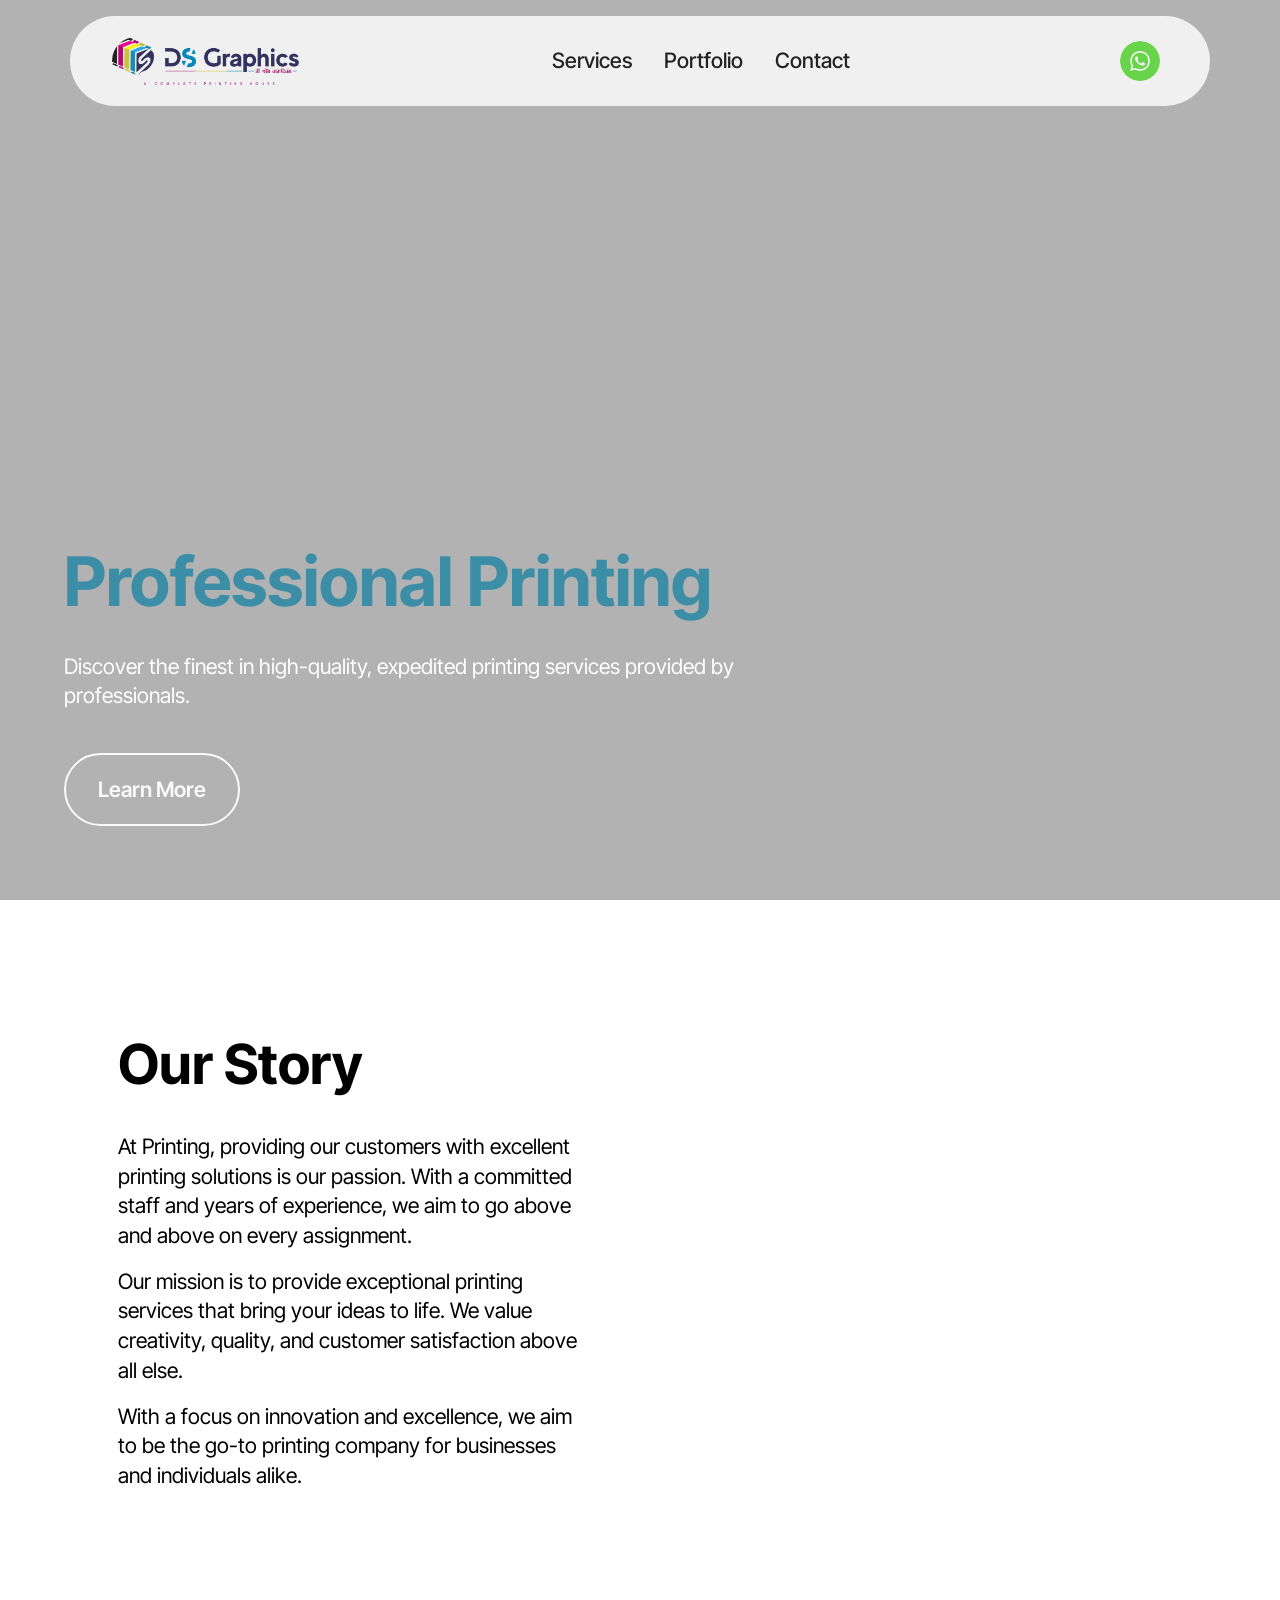
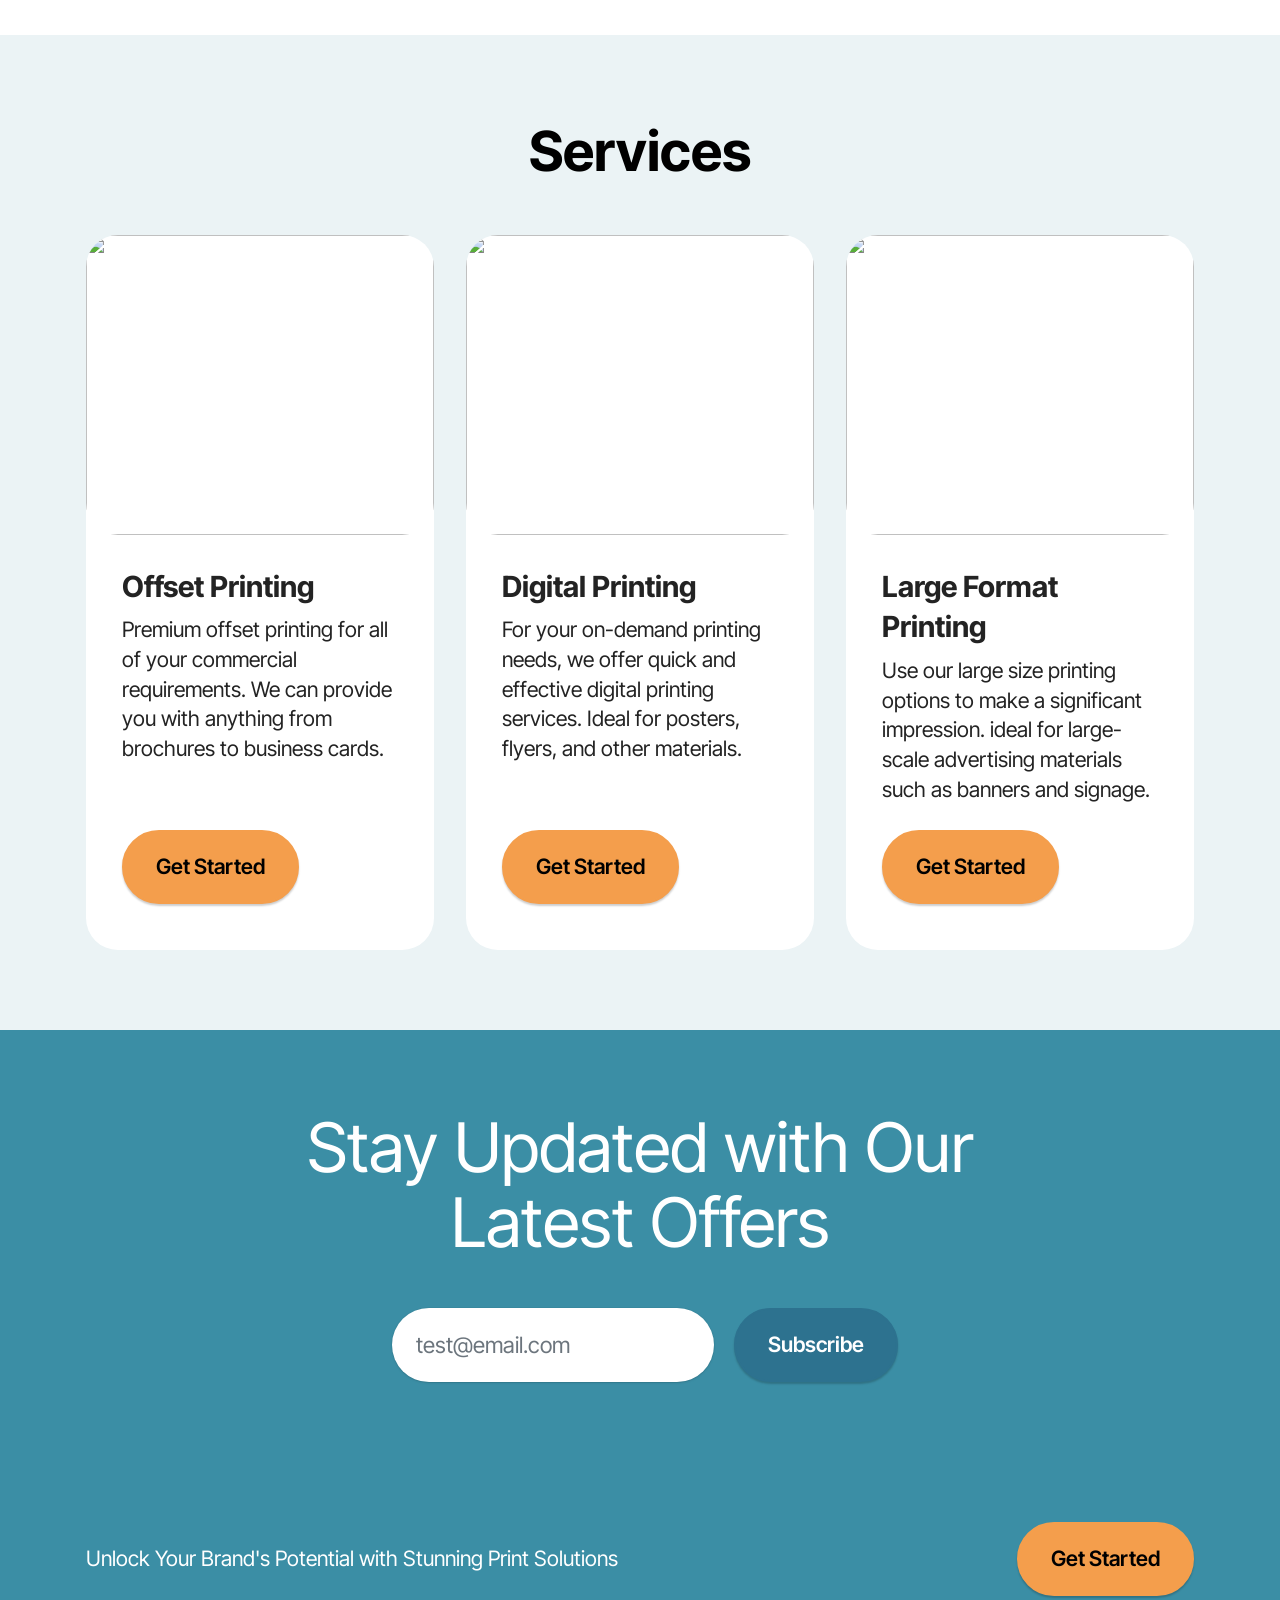
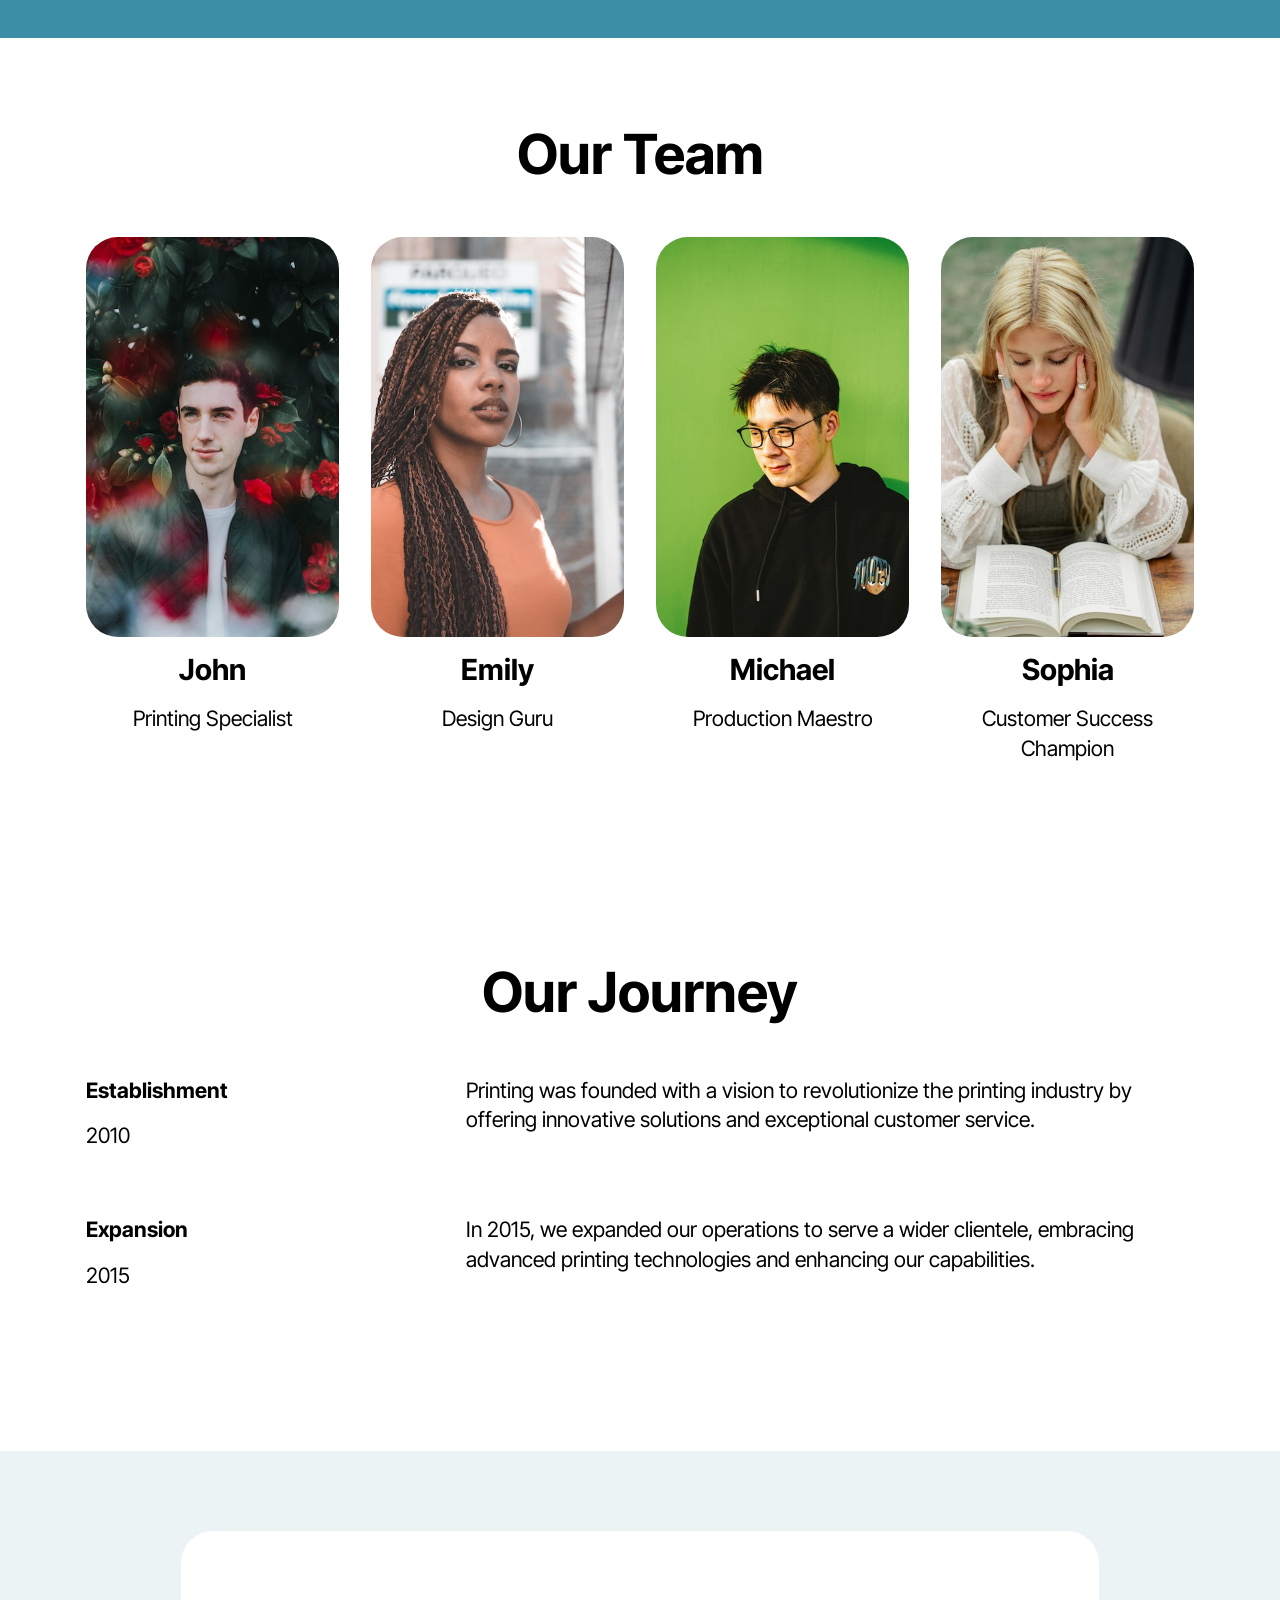
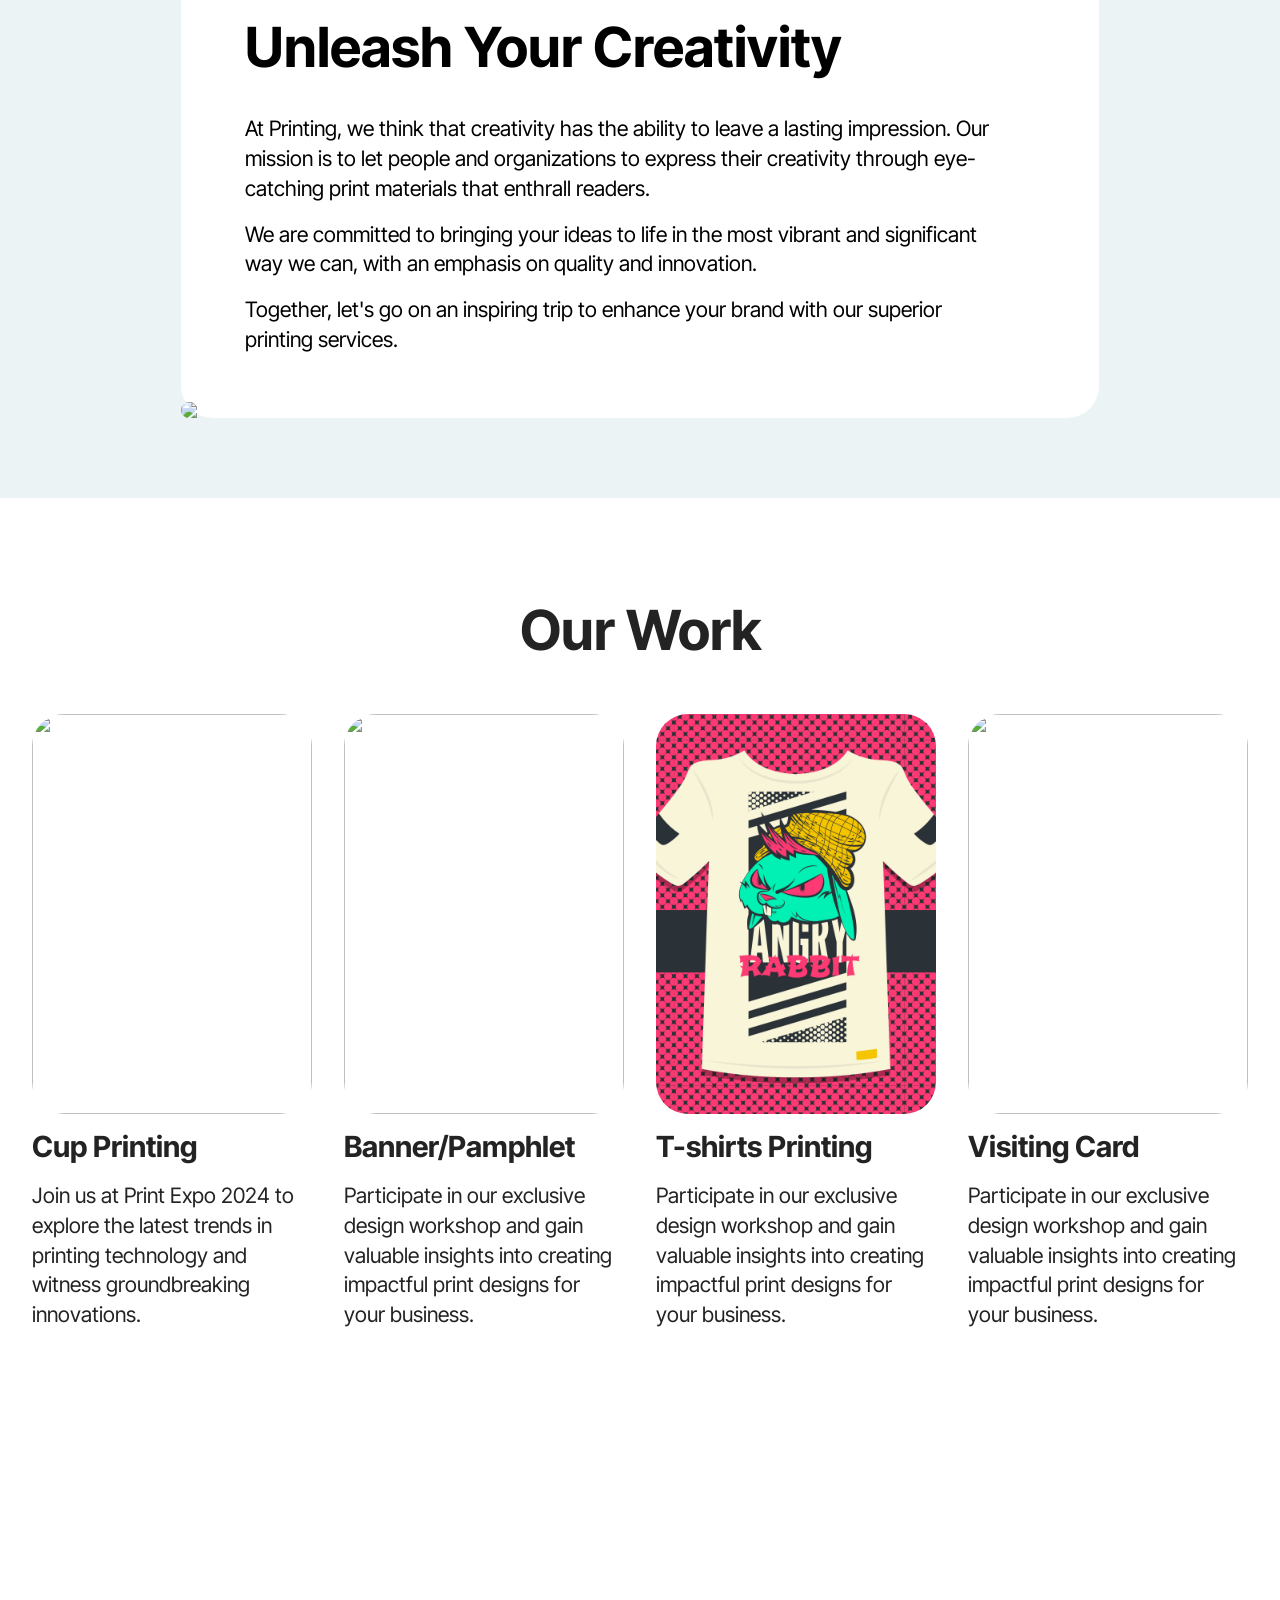
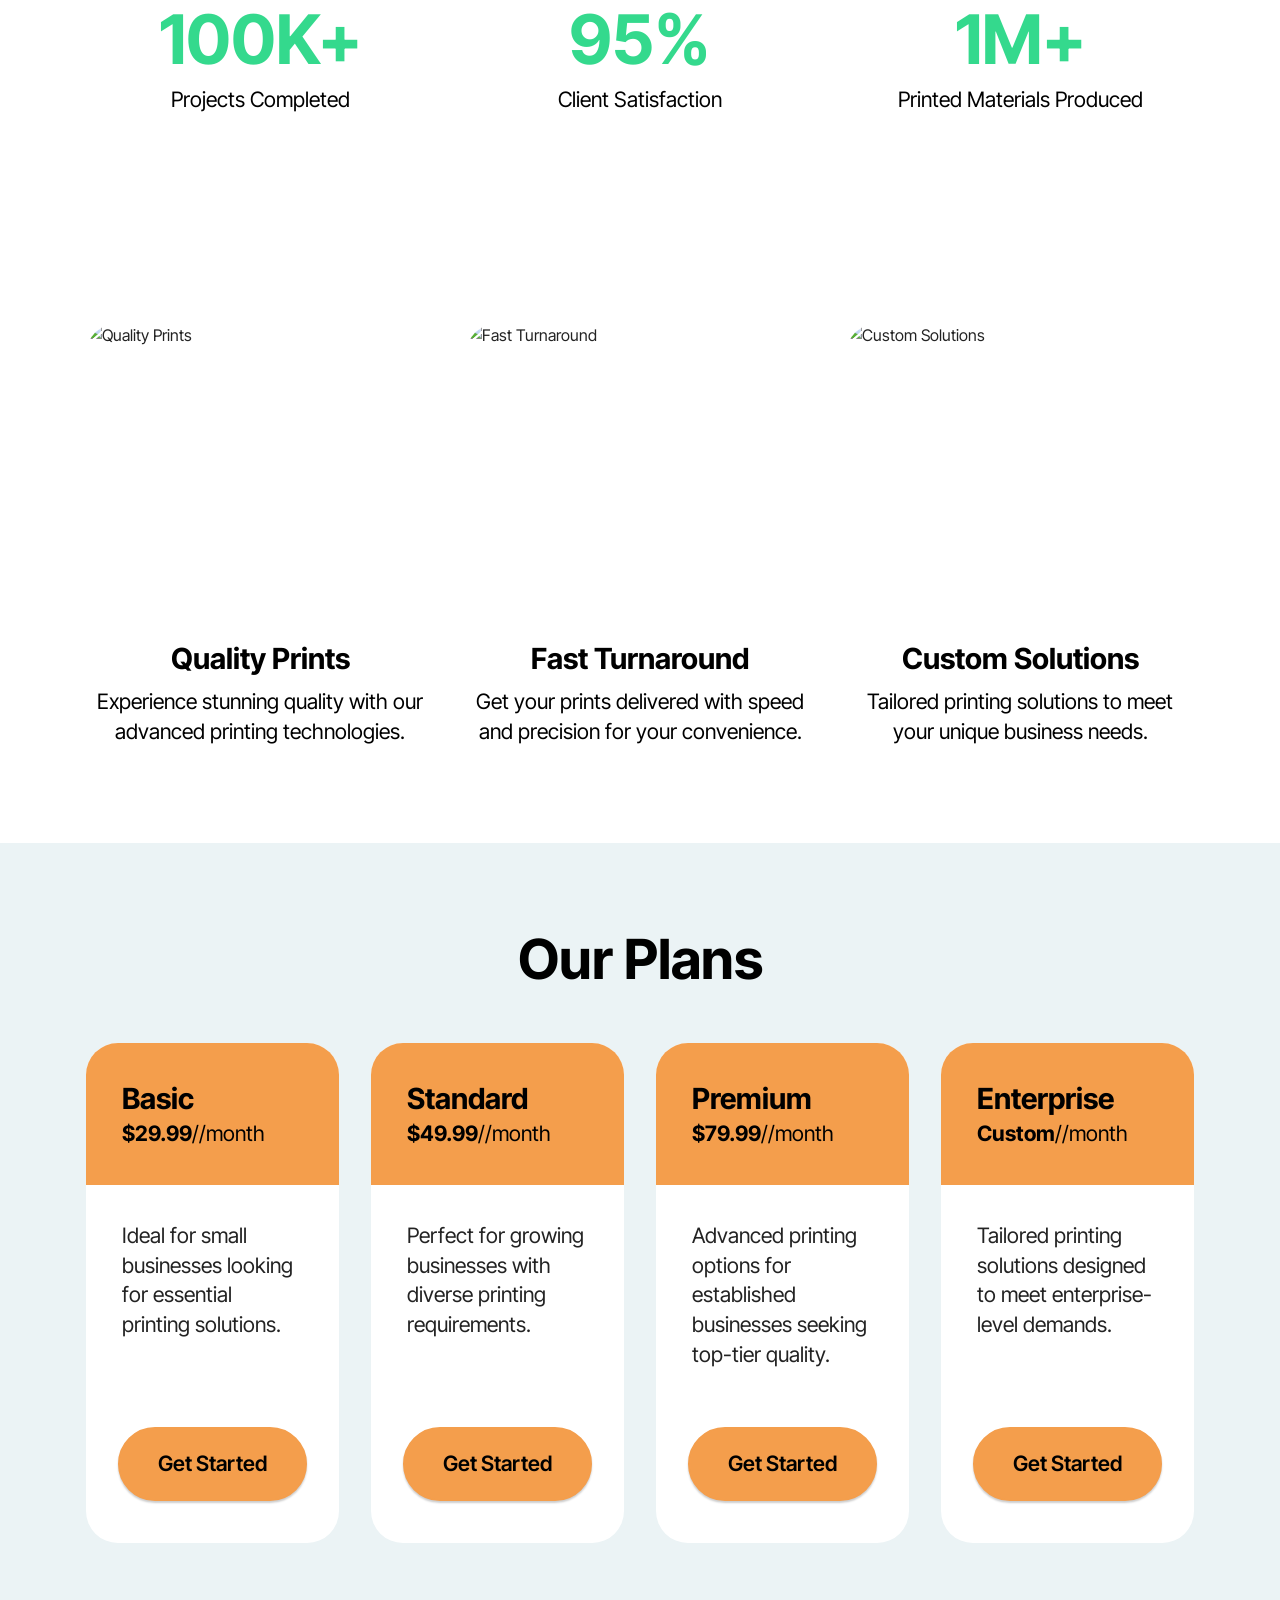
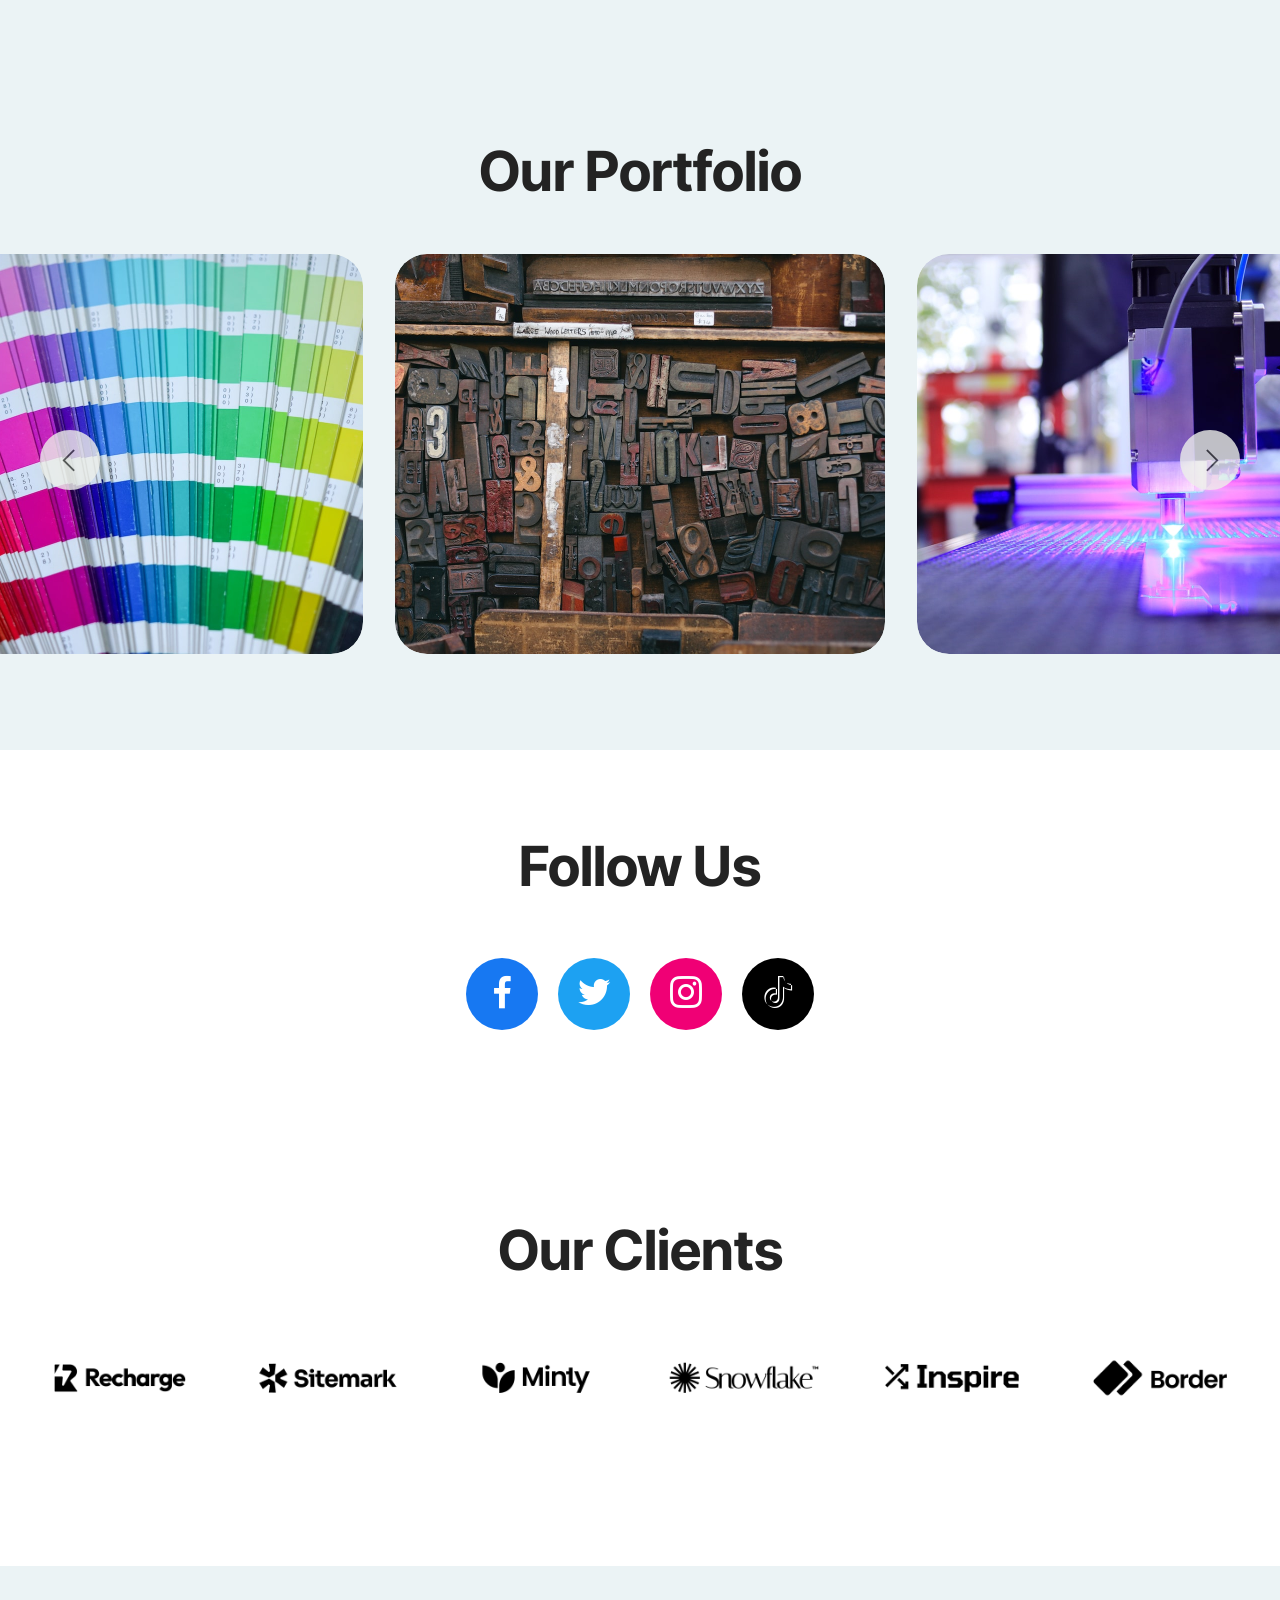
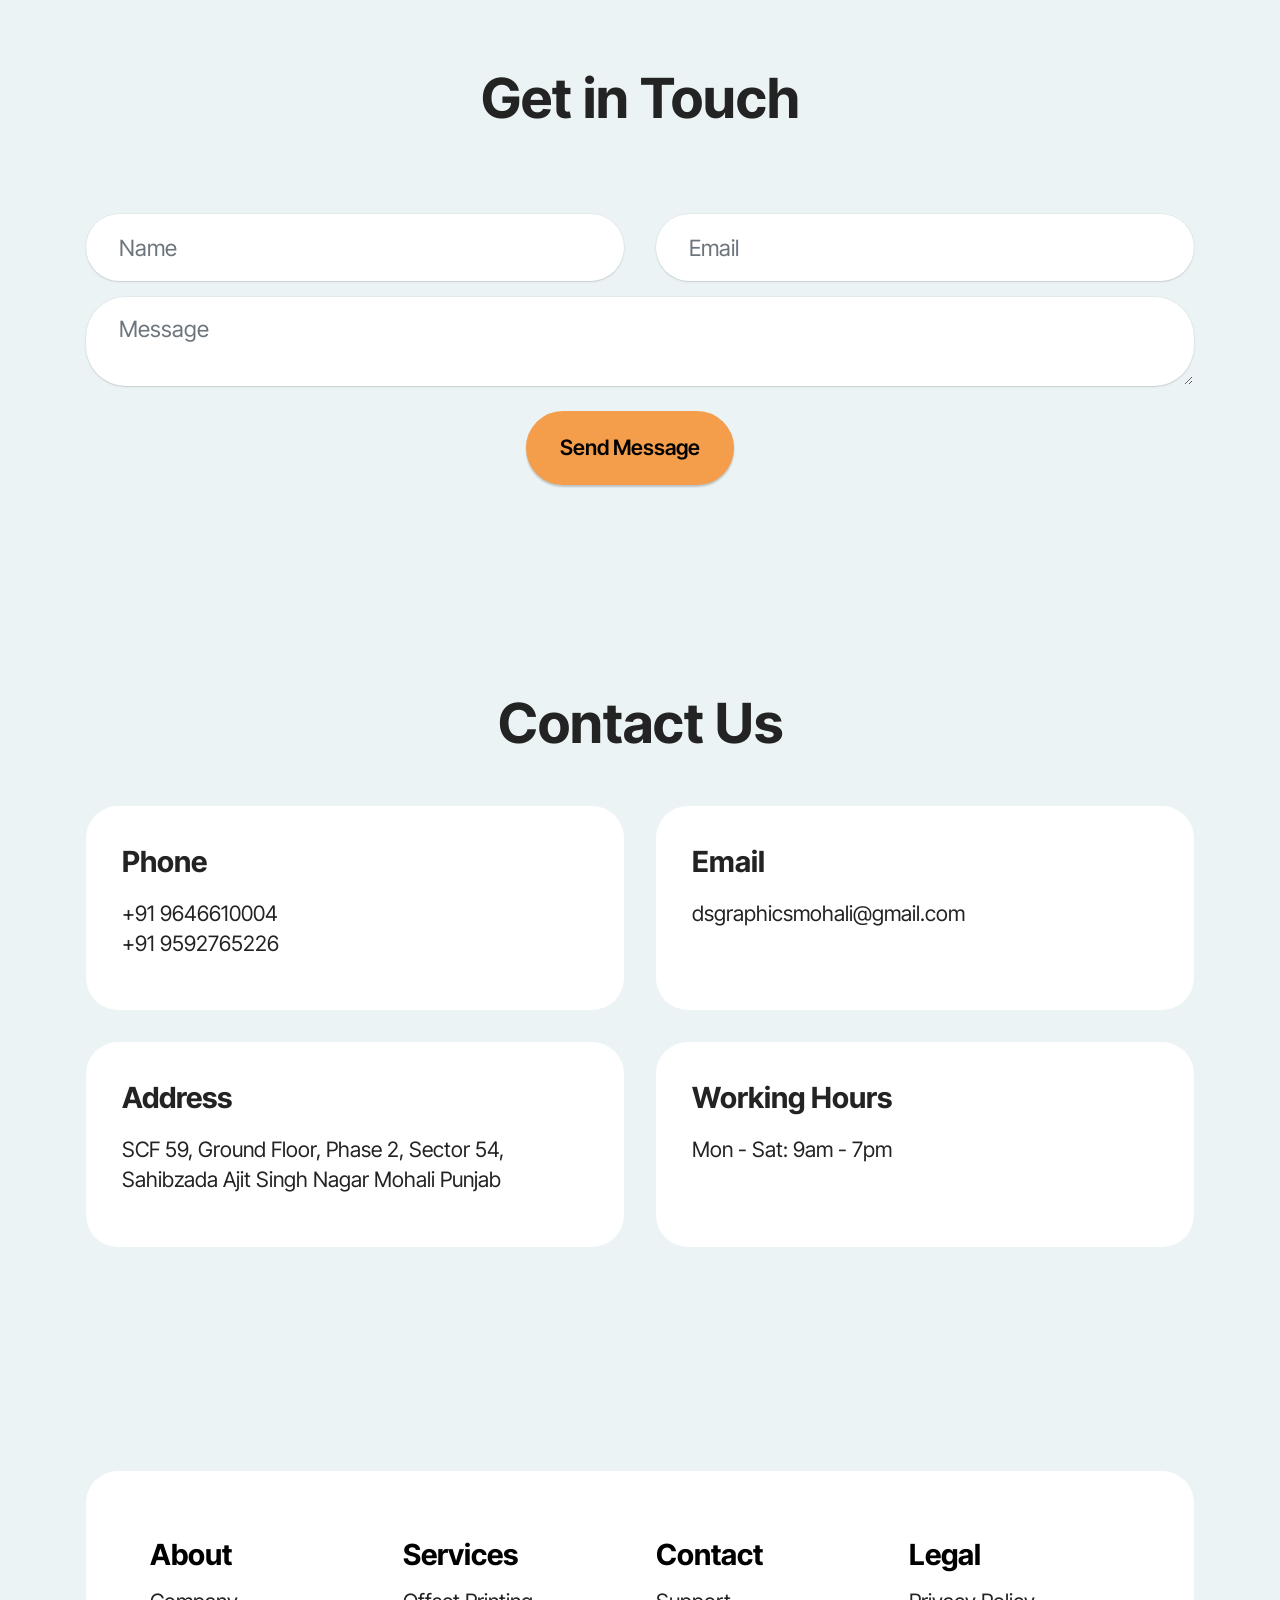
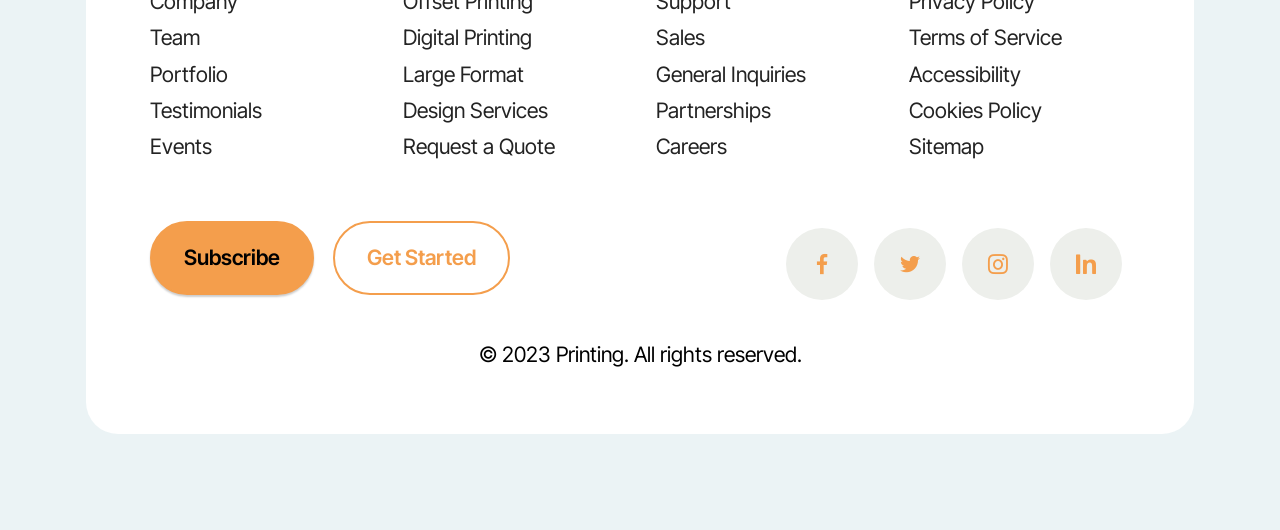
==== index.html @ 9b5bd363 "DS-Graphics" ====
<!DOCTYPE html>
<html>
<head>
  <!-- Site made with Mobirise AI Website Builder v0.01, https://ai.mobirise.com -->
  <meta charset="UTF-8">
  <meta http-equiv="X-UA-Compatible" content="IE=edge">
  <meta name="generator" content="Mobirise AI v0.01, ai.mobirise.com">
  <meta name="viewport" content="width=device-width, initial-scale=1, minimum-scale=1">

  <meta name="description" content="Welcome to our printing company website! Explore our high-quality printing services and stunning designs. Get ready to bring your ideas to life with our professional team.">
 <link rel="shortcut icon" href="assets/images/doc logo.png" type="image/x-icon">
  <title>DS GRAPHICS</title>
  <link rel="stylesheet" href="assets/web/assets/mobirise-icons2/mobirise2.css">
  <link rel="stylesheet" href="assets/bootstrap/css/bootstrap.min.css">
  <link rel="stylesheet" href="assets/bootstrap/css/bootstrap-grid.min.css">
  <link rel="stylesheet" href="assets/bootstrap/css/bootstrap-reboot.min.css">
  <link rel="stylesheet" href="assets/dropdown/css/style.css">
  <link rel="stylesheet" href="assets/socicon/css/styles.css">
  <link rel="stylesheet" href="assets/animatecss/animate.css">
  <link rel="stylesheet" href="assets/theme/css/style.css">
  <link rel="preload" href="https://fonts.googleapis.com/css2?family=Inter+Tight:wght@400;700&display=swap" as="style" onload="this.onload=null;this.rel='stylesheet'">
  <noscript><link rel="stylesheet" href="https://fonts.googleapis.com/css2?family=Inter+Tight:wght@400;700&display=swap"></noscript>
  <link rel="preload" as="style" href="assets/mobirise/css/additional.css"><link rel="stylesheet" href="assets/mobirise/css/additional.css" type="text/css">
  
  

  <style>:root{ --background: #EBF4F6; --dominant-color: #3B8EA5; --primary-color: #F49E4C; --secondary-color: #2D728F; --success-color: #34D98D; --danger-color: #DB3242; --warning-color: #FFC30E; --info-color: #1ACEF3; --background-text: #000000; --dominant-text: #FFFFFF; --primary-text: #000000; --secondary-text: #FFFFFF; --success-text: #000000; --danger-text: #FFFFFF; --warning-text: #000000; --info-text: #000000;}</style>
</head>
<body>


    <style>
.cid-tXxDrh1FiB  {
  z-index: 1000;
  width: 100%;
  position: relative;
}
.cid-tXxDrh1FiB  .dropdown-item:before {
  font-family: Moririse2 !important;
  content: "\e966";
  display: inline-block;
  width: 0;
  position: absolute;
  left: 1rem;
  top: 0.5rem;
  margin-right: 0.5rem;
  line-height: 1;
  font-size: inherit;
  vertical-align: middle;
  text-align: center;
  overflow: hidden;
  transform: scale(0, 1);
  transition: all 0.25s ease-in-out;
}
@media (max-width: 767px) {
  .cid-tXxDrh1FiB  .navbar-toggler {
    transform: scale(0.8);
  }
}
.cid-tXxDrh1FiB  .navbar-brand {
  flex-shrink: 0;
  align-items: center;
  margin-right: 0;
  padding: 10px 0;
  transition: all 0.3s;
  word-break: break-word;
  z-index: 1;
}
.cid-tXxDrh1FiB  .navbar-brand img {
  max-width: 100%;
  max-height: 100%;
}
.cid-tXxDrh1FiB  .navbar-brand .navbar-caption {
  line-height: inherit !important;
}
.cid-tXxDrh1FiB  .navbar-brand .navbar-logo a {
  outline: none;
}
.cid-tXxDrh1FiB  .navbar-nav {
  margin: auto;
  margin-left: 0;
  margin-left: auto;
}
.cid-tXxDrh1FiB  .navbar-nav .nav-item {
  padding: 0 !important;
  transition: 0.3s all !important;
}
.cid-tXxDrh1FiB  .navbar-nav .nav-item .nav-link {
  padding: 16px !important;
  margin: 0 !important;
  border-radius: 1rem !important;
  transition: 0.3s all !important;
}
.cid-tXxDrh1FiB  .navbar-nav .nav-item .nav-link:hover {
  background-color: rgba(27, 31, 10, 0.06);
}
.cid-tXxDrh1FiB  .navbar-nav .open .nav-link::after {
  transform: rotate(180deg);
}
@media (min-width: 992px) {
  .cid-tXxDrh1FiB  .navbar-nav .open .nav-link::before {
    content: "";
    width: 100%;
    height: 20px;
    top: 100%;
    background: transparent;
    position: absolute;
  }
}
.cid-tXxDrh1FiB  .navbar-nav .dropdown-item {
  padding: 12px !important;
  border-radius: 0.5rem !important;
  margin: 0 8px !important;
  transition: 0.3s all !important;
}
.cid-tXxDrh1FiB  .navbar-nav .dropdown-item:hover {
  background-color: rgba(27, 31, 10, 0.06);
}
@media (min-width: 992px) {
  .cid-tXxDrh1FiB  .navbar-nav {
    padding-left: 1.5rem;
  }
}
.cid-tXxDrh1FiB  .nav-link {
  width: fit-content;
  position: relative;
}
.cid-tXxDrh1FiB  .navbar-logo {
  padding-left: 2rem;
  margin: 0 !important;
}
@media (max-width: 767px) {
  .cid-tXxDrh1FiB  .navbar-logo {
    padding-left: 1rem;
  }
}
.cid-tXxDrh1FiB  .navbar-caption {
  padding-left: 1rem;
  padding-right: 0.5rem;
}
@media (max-width: 767px) {
  .cid-tXxDrh1FiB  .nav-dropdown {
    padding-bottom: 0.5rem;
  }
}
.cid-tXxDrh1FiB  .nav-dropdown .link.dropdown-toggle::after {
  margin-left: 0.5rem;
  margin-top: 0.2rem;
  transition: 0.3s all;
}
.cid-tXxDrh1FiB  .container {
  display: flex;
  height: 90px;
  padding: 0.5rem 0.6rem;
  flex-wrap: nowrap;
  background: rgba(255, 255, 255, 0.8) !important;
  left: 0;
  right: 0;
  -webkit-box-pack: justify;
  -ms-flex-pack: justify;
  justify-content: flex-end;
  -webkit-box-align: center;
  -webkit-align-items: center;
  -ms-flex-align: center;
  align-items: center;
  border-radius: 100vw;
  margin-top: 1rem;
  background-color: #ffffff;
 
}
@media (max-width: 992px) {
  .cid-tXxDrh1FiB  .container {
    padding-right: 2rem;
  }
}
@media (max-width: 767px) {
  .cid-tXxDrh1FiB  .container {
    width: 95%;
    height: 56px !important;
    padding-right: 1rem;
    margin-top: 0rem;
  }
}
.cid-tXxDrh1FiB  .iconfont-wrapper {
  color: #000000 !important;
  font-size: 1.5rem;
  padding-right: 0.5rem;
}
.cid-tXxDrh1FiB  .dropdown-menu {
  flex-wrap: wrap;
  flex-direction: column;
  max-width: 100%;
  padding: 12px 4px !important;
  border-radius: 1.5rem;
  transition: 0.3s all !important;
  min-width: auto;
  background: #ffffff;
  background: rgba(255, 255, 255, 0.8) !important;
}
.cid-tXxDrh1FiB  .nav-item:focus,
.cid-tXxDrh1FiB  .nav-link:focus {
  outline: none;
}
.cid-tXxDrh1FiB  .dropdown .dropdown-menu .dropdown-item {
  width: auto;
  transition: all 0.25s ease-in-out;
}
.cid-tXxDrh1FiB  .dropdown .dropdown-menu .dropdown-item::after {
  right: 0.5rem;
}
.cid-tXxDrh1FiB  .dropdown .dropdown-menu .dropdown-item .mbr-iconfont {
  margin-right: 0.5rem;
  vertical-align: sub;
}
.cid-tXxDrh1FiB  .dropdown .dropdown-menu .dropdown-item .mbr-iconfont:before {
  display: inline-block;
  transform: scale(1, 1);
  transition: all 0.25s ease-in-out;
}
.cid-tXxDrh1FiB  .collapsed .dropdown-menu .dropdown-item:before {
  display: none;
}
.cid-tXxDrh1FiB  .collapsed .dropdown .dropdown-menu .dropdown-item {
  padding: 0.235em 1.5em 0.235em 1.5em !important;
  transition: none;
  margin: 0 !important;
}
.cid-tXxDrh1FiB  .navbar {
  min-height: 90px;
  transition: all 0.3s;
  border-bottom: 1px solid transparent;
  background: transparent !important;
  padding: 0 !important;
  border: none !important;
  box-shadow: none !important;
  border-radius: 0 !important;
}
.cid-tXxDrh1FiB  .navbar.opened {
  transition: all 0.3s;
}
.cid-tXxDrh1FiB  .navbar .dropdown-item {
  padding: 0.5rem 1.8rem;
}
.cid-tXxDrh1FiB  .navbar .navbar-logo img {
  width: auto;
}
.cid-tXxDrh1FiB  .navbar .navbar-collapse {
  z-index: 1;
  justify-content: flex-end;
}
.cid-tXxDrh1FiB  .navbar.collapsed {
  justify-content: center;
}
.cid-tXxDrh1FiB  .navbar.collapsed .nav-item .nav-link::before {
  display: none;
}
.cid-tXxDrh1FiB  .navbar.collapsed.opened .dropdown-menu {
  top: 0;
}
@media (min-width: 992px) {
  .cid-tXxDrh1FiB  .navbar.collapsed.opened:not(.navbar-short) .navbar-collapse {
    max-height: calc(98.5vh - 3rem);
  }
}
.cid-tXxDrh1FiB  .navbar.collapsed .dropdown-menu .dropdown-submenu {
  left: 0 !important;
}
.cid-tXxDrh1FiB  .navbar.collapsed .dropdown-menu .dropdown-item:after {
  right: auto;
}
.cid-tXxDrh1FiB  .navbar.collapsed .dropdown-menu .dropdown-toggle[data-toggle="dropdown-submenu"]:after {
  margin-left: 0.5rem;
  margin-top: 0.2rem;
  border-top: 0.35em solid;
  border-right: 0.35em solid transparent;
  border-left: 0.35em solid transparent;
  border-bottom: 0;
  top: 41%;
}
.cid-tXxDrh1FiB  .navbar.collapsed ul.navbar-nav li {
  margin: auto;
}
.cid-tXxDrh1FiB  .navbar.collapsed .dropdown-menu .dropdown-item {
  padding: 0.25rem 1.5rem;
  text-align: center;
}
.cid-tXxDrh1FiB  .navbar.collapsed .icons-menu {
  padding-left: 0;
  padding-right: 0;
  padding-top: 0.5rem;
  padding-bottom: 0.5rem;
}
@media (max-width: 767px) {
  .cid-tXxDrh1FiB  .navbar {
    min-height: 72px;
  }
  .cid-tXxDrh1FiB  .navbar .navbar-logo img {
    height: 2rem !important;
  }
}
@media (max-width: 991px) {
  .cid-tXxDrh1FiB  .navbar .nav-item .nav-link::before {
    display: none;
  }
  .cid-tXxDrh1FiB  .navbar.opened .dropdown-menu {
    top: 0;
  }
  .cid-tXxDrh1FiB  .navbar .dropdown-menu .dropdown-submenu {
    left: 0 !important;
  }
  .cid-tXxDrh1FiB  .navbar .dropdown-menu .dropdown-item:after {
    right: auto;
  }
  .cid-tXxDrh1FiB  .navbar .dropdown-menu .dropdown-toggle[data-toggle="dropdown-submenu"]:after {
    margin-left: 0.5rem;
    margin-top: 0.2rem;
    border-top: 0.35em solid;
    border-right: 0.35em solid transparent;
    border-left: 0.35em solid transparent;
    border-bottom: 0;
    top: 40%;
  }
  .cid-tXxDrh1FiB  .navbar .dropdown-menu .dropdown-item {
    padding: 0.25rem 1.5rem !important;
    text-align: center;
  }
  .cid-tXxDrh1FiB  .navbar .navbar-brand {
    flex-shrink: initial;
    flex-basis: auto;
    word-break: break-word;
    padding-right: 10px;
  }
  .cid-tXxDrh1FiB  .navbar .navbar-toggler {
    flex-basis: auto;
  }
  .cid-tXxDrh1FiB  .navbar .icons-menu {
    padding-left: 0;
    padding-top: 0.5rem;
    padding-bottom: 0.5rem;
  }
}
.cid-tXxDrh1FiB  .navbar.navbar-short .navbar-logo img {
  height: 2rem;
}
.cid-tXxDrh1FiB  .dropdown-item.active,
.cid-tXxDrh1FiB  .dropdown-item:active {
  background-color: transparent;
}
.cid-tXxDrh1FiB  .navbar-expand-lg .navbar-nav .nav-link {
  padding: 0;
}
.cid-tXxDrh1FiB  .nav-dropdown .link.dropdown-toggle {
  margin-right: 1.667em;
}
.cid-tXxDrh1FiB  .nav-dropdown .link.dropdown-toggle[aria-expanded="true"] {
  margin-right: 0;
  padding: 0.667em 1.667em;
}
.cid-tXxDrh1FiB  .navbar.navbar-expand-lg .dropdown .dropdown-menu {
  background: #ffffff;
}
.cid-tXxDrh1FiB  .navbar.navbar-expand-lg .dropdown .dropdown-menu .dropdown-submenu {
  margin: 0;
  left: 105%;
  transform: none;
  top: -12px;
}
.cid-tXxDrh1FiB  .navbar .dropdown.open > .dropdown-menu {
  display: flex;
}
.cid-tXxDrh1FiB  ul.navbar-nav {
  flex-wrap: wrap;
}
.cid-tXxDrh1FiB  .navbar-buttons {
  text-align: center;
  min-width: 140px;
}
@media (max-width: 992px) {
  .cid-tXxDrh1FiB  .navbar-buttons {
    text-align: left;
  }
}
.cid-tXxDrh1FiB  button.navbar-toggler {
  outline: none;
  width: 31px;
  height: 20px;
  cursor: pointer;
  transition: all 0.2s;
  position: relative;
  align-self: center;
}
.cid-tXxDrh1FiB  button.navbar-toggler .hamburger span {
  position: absolute;
  right: 0;
  width: 30px;
  height: 2px;
  border-right: 5px;
  background-color: #000000;
}
.cid-tXxDrh1FiB  button.navbar-toggler .hamburger span:nth-child(1) {
  top: 0;
  transition: all 0.2s;
}
.cid-tXxDrh1FiB  button.navbar-toggler .hamburger span:nth-child(2) {
  top: 8px;
  transition: all 0.15s;
}
.cid-tXxDrh1FiB  button.navbar-toggler .hamburger span:nth-child(3) {
  top: 8px;
  transition: all 0.15s;
}
.cid-tXxDrh1FiB  button.navbar-toggler .hamburger span:nth-child(4) {
  top: 16px;
  transition: all 0.2s;
}
.cid-tXxDrh1FiB  nav.opened .hamburger span:nth-child(1) {
  top: 8px;
  width: 0;
  opacity: 0;
  right: 50%;
  transition: all 0.2s;
}
.cid-tXxDrh1FiB  nav.opened .hamburger span:nth-child(2) {
  transform: rotate(45deg);
  transition: all 0.25s;
}
.cid-tXxDrh1FiB  nav.opened .hamburger span:nth-child(3) {
  transform: rotate(-45deg);
  transition: all 0.25s;
}
.cid-tXxDrh1FiB  nav.opened .hamburger span:nth-child(4) {
  top: 8px;
  width: 0;
  opacity: 0;
  right: 50%;
  transition: all 0.2s;
}
.cid-tXxDrh1FiB  .navbar-dropdown {
  padding: 0 1rem;
}
.cid-tXxDrh1FiB  a.nav-link {
  display: flex;
  align-items: center;
  justify-content: center;
}
.cid-tXxDrh1FiB  .icons-menu {
  flex-wrap: nowrap;
  display: flex;
  justify-content: center;
  padding-left: 1rem;
  padding-right: 1rem;
  padding-top: 0.3rem;
  text-align: center;
}
@media (max-width: 992px) {
  .cid-tXxDrh1FiB  .icons-menu {
    justify-content: flex-start;
    margin-bottom: 0.5rem;
  }
}
@media screen and (-ms-high-contrast: active), (-ms-high-contrast: none) {
  .cid-tXxDrh1FiB  .navbar {
    height: 70px;
  }
  .cid-tXxDrh1FiB  .navbar.opened {
    height: auto;
  }
  .cid-tXxDrh1FiB  .nav-item .nav-link:hover::before {
    width: 175%;
    max-width: calc(100% + 2rem);
    left: -1rem;
  }
}
.cid-tXxDrh1FiB  .navbar .dropdown > .dropdown-menu {
  display: none;
  width: max-content;
  max-width: 500px !important;
  transform: translateX(-50%);
  top: calc(100% + 20px);
  left: 50%;
}
.cid-tXxDrh1FiB  .navbar .dropdown > .dropdown-menu .dropdown-item {
  line-height: 1 !important;
}
.cid-tXxDrh1FiB  .navbar .dropdown > .dropdown-menu .dropdown .dropdown-item {
  align-items: center;
  display: flex;
  height: max-content !important;
  min-height: max-content !important;
}
.cid-tXxDrh1FiB  .navbar .dropdown > .dropdown-menu .dropdown .dropdown-item::after {
  display: inline-block;
  position: static;
  margin-left: 0.5rem;
  margin-top: 0;
  margin-right: 0;
  margin-bottom: 0;
  transition: 0.3s all;
  transform: rotate(-90deg);
}
.cid-tXxDrh1FiB  .navbar .dropdown > .dropdown-menu .dropdown.open .dropdown-item::after {
  transform: rotate(0deg);
}
.cid-tXxDrh1FiB  .mbr-section-btn {
  margin: -0.6rem -0.6rem;
}
.cid-tXxDrh1FiB  .navbar-toggler {
  margin-left: 12px;
  margin-right: 8px;
  order: 1000;
}
@media (max-width: 991px) {
  .cid-tXxDrh1FiB  .navbar-brand {
    margin-right: auto;
  }
  .cid-tXxDrh1FiB  .navbar-collapse {
    z-index: -1 !important;
    position: absolute;
    top: 110%;
    left: 0;
    width: 100%;
    padding: 1rem;
    border-radius: 1.5rem;
    background: #ffffff;
    opacity: 1;
    border-color: rgba(255, 255, 255, 0.8) !important;
    background: rgba(255, 255, 255, 0.8) !important;
    backdrop-filter: blur(8px);
  }
  .cid-tXxDrh1FiB  .navbar-nav .nav-item .nav-link::after {
    margin-left: 10px;
  }
  .cid-tXxDrh1FiB  .navbar-nav .dropdown-item:hover {
    background-color: rgba(27, 31, 10, 0.06);
  }
  .cid-tXxDrh1FiB  .navbar .dropdown > .dropdown-menu {
    max-width: 100% !important;
    transform: translateX(0);
    top: 10px;
    left: 0;
    padding: 8px !important;
    border-radius: 1rem;
    background-color: rgba(27, 31, 10, 0.04) !important;
  }
  .cid-tXxDrh1FiB  .navbar .dropdown > .dropdown-menu .dropdown-item {
    padding: 8px !important;
    line-height: 1 !important;
    margin-bottom: 4px !important;
  }
  .cid-tXxDrh1FiB  .navbar .dropdown > .dropdown-menu .dropdown .dropdown-item {
    align-items: center;
    display: flex;
    height: max-content !important;
    min-height: max-content !important;
  }
  .cid-tXxDrh1FiB  .navbar .dropdown > .dropdown-menu .dropdown .dropdown-item::after {
    display: inline-block;
    position: static;
    margin-left: 0.5rem;
    margin-top: 0;
    margin-right: 0;
    margin-bottom: 0;
    transition: 0.3s all;
    transform: rotate(0deg);
  }
  .cid-tXxDrh1FiB  .navbar .dropdown > .dropdown-menu .dropdown.open .dropdown-item::after {
    transform: rotate(180deg);
  }
  .cid-tXxDrh1FiB  .navbar .dropdown > .dropdown-menu .dropdown-submenu {
    position: static;
    width: 100%;
    max-width: 100% !important;
    transform: translateX(0) !important;
    top: 0;
    left: 0;
    padding: 8px !important;
    border-radius: 1rem;
    background-color: rgba(27, 31, 10, 0.04) !important;
  }
  .cid-tXxDrh1FiB  .navbar .dropdown.open > .dropdown-menu {
    display: flex !important;
    flex-direction: column;
    align-items: flex-start;
  }
}
@media (max-width: 575px) {
  .cid-tXxDrh1FiB  .navbar-collapse {
    padding: 1rem;
  }
}
</style>

<section data-bs-version="5.1" class="menu menu2 cid-tXxDrh1FiB" once="menu" id="menu-5-tXxDrh1FiB">
  <nav class="navbar navbar-dropdown navbar-fixed-top navbar-expand-lg">
    <div class="container">
      <div class="navbar-brand">
        <span class="navbar-logo">
					<a href="#">
						<img src="assets/images/DS LOGO 2.png" style="height: 3rem;">
					</a>
				</span>
				<span class="navbar-caption-wrap">
          <!-- <a class="navbar-caption text-black display-4" href="/">Printing</a> -->
        </span>
      </div>
      <button class="navbar-toggler" type="button" data-toggle="collapse"
        data-bs-toggle="collapse" data-target="#navbarSupportedContent"
        data-bs-target="#navbarSupportedContent"
        aria-controls="navbarNavAltMarkup" aria-expanded="false"
        aria-label="Toggle navigation">
        <div class="hamburger">
          <span></span>
          <span></span>
          <span></span>
          <span></span>
        </div>
      </button>
      <div class="collapse navbar-collapse" id="navbarSupportedContent">
        <ul class="navbar-nav nav-dropdown" data-app-modern-menu="true">
          <li class="nav-item">
            <a class="nav-link link text-black display-4" href="#events-1-tXxDrhd49u">Services</a>
          </li>
          <li class="nav-item">
            <a class="nav-link link text-black display-4" href="#gallery-5-tXxDrhferr"
              aria-expanded="false">Portfolio</a>
          </li>
          <li class="nav-item">
            <a class="nav-link link text-black display-4" href="contact.html">Contact</a>
          </li>
        </ul>                    
        <div class="navbar-buttons mbr-section-btn">
          <a class="btn display-4" href="https://api.whatsapp.com/send?phone=9592765226&text="><img src="assets/images/whatsapp.png" height="40" alt=""></a>
        </div>
      </div>
    </div>
  </nav>
</section>

    <style>
.cid-tXxDrh2CLg {
  display: flex;
}
@media (min-width: 768px) {
  .cid-tXxDrh2CLg {
    align-items: flex-end;
  }
  .cid-tXxDrh2CLg .row {
    justify-content: flex-start;
  }
  .cid-tXxDrh2CLg .content-wrap {
    padding: 1rem 3rem;
  }
}
@media (max-width: 991px) and (min-width: 768px) {
  .cid-tXxDrh2CLg .content-wrap {
    min-width: 50%;
  }
}
@media (max-width: 767px) {
  .cid-tXxDrh2CLg {
    -webkit-align-items: center;
    align-items: flex-end;
  }
  .cid-tXxDrh2CLg .mbr-row {
    -webkit-justify-content: center;
    justify-content: center;
  }
  .cid-tXxDrh2CLg .content-wrap {
    width: 100%;
  }
}
.cid-tXxDrh2CLg .mbr-fallback-image.disabled {
  display: none;
}
.cid-tXxDrh2CLg .mbr-fallback-image {
  display: block;
  background-size: cover;
  background-position: center center;
  width: 100%;
  height: 100%;
  position: absolute;
  top: 0;
  background: #000000;
}
.cid-tXxDrh2CLg .mbr-section-title,
.cid-tXxDrh2CLg .mbr-section-subtitle {
  text-align: left;
  color: var(--dominant-color, #ffc091);
}
.cid-tXxDrh2CLg .mbr-text,
.cid-tXxDrh2CLg .mbr-section-btn {
  text-align: left;
}
</style>
<section  class="header18 cid-tXxDrh2CLg mbr-fullscreen" data-bg-video="0&#x3D;1&amp;loop&#x3D;1&amp;playlist&#x3D;AOZZ-dGjpIo&amp;t&#x3D;20&amp;mute&#x3D;1&amp;playsinline&#x3D;1&amp;controls&#x3D;0&amp;showinfo&#x3D;0&amp;autohide&#x3D;1&amp;allowfullscreen&#x3D;true&amp;mode&#x3D;transparent" id="hero-15-tXxDrh2CLg">
  
  <div class="mbr-overlay" style="opacity: 0.3; background-color: rgb(0, 0, 0);"></div>
  <div class="container-fluid">
    <div class="row">
      <div class="content-wrap col-12 col-md-8">
        <h1
          class="mbr-section-title mbr-fonts-style mbr-white mb-4 display-1 animate__animated animate__delay-1s animate__fadeInUp">
          <strong>Professional Printing</strong>
        </h1>
        <p class="mbr-fonts-style mbr-text mbr-white mb-4 display-7 animate__animated animate__delay-1s animate__fadeInUp">Discover the finest in high-quality, expedited printing services provided by professionals.</p>
        <div class="mbr-section-btn">
          <a class="btn btn-white-outline display-7 animate__animated animate__delay-1s animate__fadeInUp" href="#">Learn More</a>
        </div>
      </div>
    </div>
  </div>
  
  
</section>

    <style>
.cid-tXxDrh2zmY {
  padding-top: 8rem;
  padding-bottom: 8rem;
  background-color: #ffffff;
}
.cid-tXxDrh2zmY .mbr-fallback-image.disabled {
  display: none;
}
.cid-tXxDrh2zmY .mbr-fallback-image {
  display: block;
  background-size: cover;
  background-position: center center;
  width: 100%;
  height: 100%;
  position: absolute;
  top: 0;
}
@media (max-width: 991px) {
  .cid-tXxDrh2zmY .image-wrapper {
    margin-bottom: 1rem;
  }
}
.cid-tXxDrh2zmY .row {
  flex-direction: row-reverse;
}
.cid-tXxDrh2zmY .row {
  align-items: center;
}
@media (max-width: 991px) {
  .cid-tXxDrh2zmY .image-wrapper {
    padding: 1rem;
  }
}
@media (min-width: 992px) {
  .cid-tXxDrh2zmY .text-wrapper {
    padding: 0 2rem;
  }
}
.cid-tXxDrh2zmY .mbr-section-title {
  color: #000000;
}
.cid-tXxDrh2zmY .mbr-text,
.cid-tXxDrh2zmY .mbr-section-btn {
  color: #000000;
}

</style>

<section data-bs-version="5.1" class="article4 cid-tXxDrh2zmY" id="about-us-4-tXxDrh2zmY">
	<div class="container">
		<div class="row justify-content-center">
			<div class="col-12 col-md-12 col-lg-6 image-wrapper">
				<img class="w-100" src="https://a0.anyrgb.com/pngimg/378/1096/printing-press-digital-printing-visiting-card-promotional-merchandise-business-cards-promotion-printer-public-relations-printing-personal-protective-equipment.png" alt="">
			</div>
			<div class="col-12 col-md-12 col-lg">
				<div class="text-wrapper align-left">
					<h1 class="mbr-section-title mbr-fonts-style mb-4 display-2">
						<strong>Our Story</strong>
					</h1>
					<p class="mbr-text mbr-fonts-style mb-3 display-7">At Printing, providing our customers with excellent printing solutions is our passion. With a committed staff and years of experience, we aim to go above and above on every assignment.</p>
          <p class="mbr-text mbr-fonts-style mb-3 display-7">Our mission is to provide exceptional printing services that bring your ideas to life. We value creativity, quality, and customer satisfaction above all else.</p>
          <p class="mbr-text mbr-fonts-style mb-3 display-7">With a focus on innovation and excellence, we aim to be the go-to printing company for businesses and individuals alike.</p>
				</div>
			</div>
		</div>
	</div>
</section>
    <style>
  .cid-tXxDrh2N5d {
    padding-top: 5rem;
    padding-bottom: 3rem;
    background-color: transparent;
  }

  .cid-tXxDrh2N5d img,
  .cid-tXxDrh2N5d .item-img {
    width: 100%;
    height: 100%;
    height: 300px;
    object-fit: cover;
  }

  .cid-tXxDrh2N5d .item:focus,
  .cid-tXxDrh2N5d span:focus {
    outline: none;
  }

  .cid-tXxDrh2N5d .item {
    margin-bottom: 2rem;
  }

  @media (max-width: 767px) {
    .cid-tXxDrh2N5d .item {
      margin-bottom: 1rem;
    }
  }

  .cid-tXxDrh2N5d .item-content {
    margin-top: 2rem;
    padding: 0 2.25rem 2.25rem;
    display: flex;
    flex-direction: column;
    height: 100%;
  }

  @media (min-width: 992px) and (max-width: 1200px) {
    .cid-tXxDrh2N5d .item-content {
      padding: 2rem 1.5rem;
      padding-top: 1rem;
      margin-top: 1rem;
    }
  }

  @media (max-width: 767px) {
    .cid-tXxDrh2N5d .item-content {
      padding: 2rem 1.5rem;
      padding-top: 1rem;
      margin-top: 1rem;
    }
  }

  .cid-tXxDrh2N5d .item-wrapper {
    position: relative;
    background: #ffffff;
    height: 100%;
    display: flex;
    flex-flow: column nowrap;
  }

  .cid-tXxDrh2N5d .item-wrapper .item-footer {
    margin-top: auto;
  }

  .cid-tXxDrh2N5d .mbr-section-title {
    color: #000000;
  }

  .cid-tXxDrh2N5d .item-title {
    text-align: left;
  }

  .cid-tXxDrh2N5d .item-subtitle {
    text-align: left;
  }

  .cid-tXxDrh2N5d .mbr-text,
  .cid-tXxDrh2N5d .item .mbr-section-btn {
    text-align: left;
  }

  .cid-tXxDrh2N5d .content-head {
    max-width: 800px;
  }
</style>
<section data-bs-version="5.1" class="features4 cid-tXxDrh2N5d" id="service-list-2-tXxDrh2N5d">
  <div class="container">
    <div class="row justify-content-center">
      <div class="col-12 content-head">
        <div class="mbr-section-head mb-5">
          <h4 class="mbr-section-title mbr-fonts-style align-center mb-0 display-2">
            <strong>Services</strong>
          </h4>
        </div>
      </div>
    </div>
    <div class="row">
      <div class="item features-image col-12 col-md-6 col-lg-4">
        <div class="item-wrapper">
          <div class="item-img">
            <img src="https://pakfactory.com/blog/wp-content/uploads/2023/07/web-offset-printing-machine.jpg" alt="">
          </div>
          <div class="item-content">
            <h5 class="item-title mbr-fonts-style display-5">
              <strong>Offset Printing</strong>
            </h5>
           
            <p class="mbr-text mbr-fonts-style display-7">
              Premium offset printing for all of your commercial requirements. We can provide you with anything from brochures to business cards.
            </p>
            <div class="mbr-section-btn item-footer"><a href="contact.html" class="btn item-btn btn-primary display-7">Get Started</a>
            </div>
          </div>

        </div>
      </div>
      <div class="item features-image col-12 col-md-6 col-lg-4">
        <div class="item-wrapper">
          <div class="item-img">
            <img src="https://printify.com/wp-content/uploads/2021/08/Direct-to-Garment-Printing.jpg" alt="">
          </div>
          <div class="item-content">
            <h5 class="item-title mbr-fonts-style display-5">
              <strong>Digital Printing</strong>
            </h5>
            
            <p class="mbr-text mbr-fonts-style display-7">
              For your on-demand printing needs, we offer quick and effective digital printing services. Ideal for posters, flyers, and other materials.
            </p>
            <div class="mbr-section-btn item-footer"><a href="contact.html" class="btn item-btn btn-primary display-7">Get Started</a>
            </div>
          </div>
        </div>
      </div>
      <div class="item features-image col-12 col-md-6 col-lg-4">
        <div class="item-wrapper">
          <div class="item-img">
            <img src="https://printprint.ca/wp-content/uploads/2015/12/Canon-Inkjet-Printer-632x539.jpg" alt="">
          </div>
          <div class="item-content">
            <h5 class="item-title mbr-fonts-style display-5">
              <strong>Large Format Printing</strong>
            </h5>
            
            <p class="mbr-text mbr-fonts-style display-7">
              Use our large size printing options to make a significant impression. ideal for large-scale advertising materials such as banners and signage.

            </p>
            <div class="mbr-section-btn item-footer"><a href="contact.html" class="btn item-btn btn-primary display-7">Get Started</a>
            </div>
          </div>
        </div>
      </div>
    </div>
  </div>
</section>
    <style>
  .cid-tXxDrh2AYO {
    padding-top: 5rem;
    padding-bottom: 5rem;
    background-color: var(--dominant-color, #260a30);
  }

  .cid-tXxDrh2AYO input {
    padding: 1.2rem 1.5rem;
    border: none !important;
    height: 100%;
  }

  .cid-tXxDrh2AYO input:hover {
    border: none !important;
  }

  .cid-tXxDrh2AYO .btn {
    height: 100%;
    margin: auto;
  }

  @media (min-width: 992px) {
    .cid-tXxDrh2AYO .text-wrapper {
      padding: 0 2rem;
    }
  }

  .cid-tXxDrh2AYO .row {
    justify-content: center;
  }

  .cid-tXxDrh2AYO .mbr-section-btn {
    display: flex;
    margin-bottom: 1.2rem;
    width: fit-content;
  }

  @media (min-width: 768px) {
    .cid-tXxDrh2AYO .mbr-section-btn {
      margin-left: initial;
    }
  }

  .cid-tXxDrh2AYO .mbr-section-btn .btn {
    width: auto;
  }

  @media (max-width: 991px) {
    .cid-tXxDrh2AYO .image-wrapper {
      margin-bottom: 2rem;
    }

    .cid-tXxDrh2AYO .content-wrapper {
      flex-direction: column-reverse;
    }
  }

  .cid-tXxDrh2AYO .justify-content-center {
    align-items: center;
  }

  .cid-tXxDrh2AYO .mbr-section-title {
    text-align: center;
    color: var(--dominant-text, #ffd7ef);
  }
</style>
<section data-bs-version="5.1" class="header2 cid-tXxDrh2AYO" id="subscription-form-1-tXxDrh2AYO">
  <div class="container">
    <div class="row content-wrapper justify-content-center">
      <div class="col-lg-8 mbr-form">
        <div class="">
          <h2 class="mbr-section-title mbr-fonts-style mb-5 display-1">
            Stay Updated with Our Latest Offers
          </h2>
        </div>
        <div class="text-wrapper align-left" data-form-type="formoid">
          <form action="https://mobirise.eu/" method="POST" class="mbr-form form-with-styler" data-form-title="Form Name"><input type="hidden" name="email" data-form-email="true" value="">
            <div class="row">
              <div hidden="hidden" data-form-alert="" class="alert alert-success col-12">Thanks for filling out the form!</div>
              <div hidden="hidden" data-form-alert-danger="" class="alert alert-danger col-12">
                Oops...! some problem!
              </div>
            </div>
            <div class="dragArea row">
              <div data-for="email" class="col-lg-6 col-md-6 col-sm-12 form-group">
                <input type="email" name="email" placeholder="test@email.com" data-form-field="email" class="form-control display-7" value="" id="email-header02-0">
              </div>
              <div class="col-auto mbr-section-btn"><button type="submit" class="w-100 w-100 w-100 w-100 w-100 w-100 btn btn-secondary display-7">Subscribe</button></div>
            </div>
          </form>
        </div>
      </div>
    </div>
  </div>
</section>
    <style>
    .cid-tXxDrh2IYP {
        padding-top: 2rem;
        padding-bottom: 2rem;
        background: var(--dominant-color, #393193);
    }

    .cid-tXxDrh2IYP .justify-content-center {
        align-items: center;
    }

    .cid-tXxDrh2IYP .mbr-fallback-image.disabled {
        display: none;
    }

    .cid-tXxDrh2IYP .mbr-fallback-image {
        display: block;
        background-size: cover;
        background-position: center center;
        width: 100%;
        height: 100%;
        position: absolute;
        top: 0;
    }

    .cid-tXxDrh2IYP .item-wrapper {
        display: flex;
        margin-left: auto;
    }

    @media (max-width: 767px) {
        .cid-tXxDrh2IYP .item-wrapper {
            margin-bottom: 1rem;
        }
    }

    .cid-tXxDrh2IYP .mbr-section-btn {
        padding-left: 1.5rem;
        text-align: right;
    }

    @media (max-width: 767px) {
        .cid-tXxDrh2IYP .mbr-section-btn {
            text-align: center;
            padding-left: 0rem;
        }
    }

    .cid-tXxDrh2IYP .row {
        align-items: center;
    }

    .cid-tXxDrh2IYP .card-text {
        color: var(--dominant-text, #FFFFFF);
        margin-bottom: 0px;
        text-align: left;
    }

    @media (max-width: 767px) {
        .cid-tXxDrh2IYP .card-text {
            text-align: center;
        }
    }
</style>
<section data-bs-version="5.1" class="features035 cid-tXxDrh2IYP" id="call-to-action-11-tXxDrh2IYP">
	<div class="container">
		<div class="row">
			<div class="col-12 col-lg-9 active">
				<div class="item-wrapper">
					<div class="card-box">
						<h4 class="card-text mbr-fonts-style display-7">
                            Unlock Your Brand&#x27;s Potential with Stunning Print Solutions
                        </h4>
					</div>
				</div>
			</div>
			<div class="col-12 col-lg-3 active">
				<div class="mbr-section-btn">
                    <a class="btn btn-primary display-7" href="contact.html">
                        Get Started
                    </a>
                </div>
			</div>
		</div>
	</div>
</section>
    <style>
  .cid-tXxDrhb5E4 {
    padding-top: 5rem;
    padding-bottom: 3rem;
    background-color: #ffffff;
  }
  .cid-tXxDrhb5E4 .item-subtitle {
    line-height: 1.2;
    color: #000000;
    text-align: center;
  }
  .cid-tXxDrhb5E4 img,
  .cid-tXxDrhb5E4 .item-img {
    width: 100%;
    height: 100%;
    height: 400px;
    object-fit: cover;
  }
  .cid-tXxDrhb5E4 .item:focus,
  .cid-tXxDrhb5E4 span:focus {
    outline: none;
  }
  .cid-tXxDrhb5E4 .item {
    margin-bottom: 2rem;
  }
  @media (max-width: 767px) {
    .cid-tXxDrhb5E4 .item {
      margin-bottom: 1rem;
    }
  }
  .cid-tXxDrhb5E4 .item-wrapper {
    position: relative;
    border-radius: 4px;
    display: flex;
    flex-flow: column nowrap;
  }
  .cid-tXxDrhb5E4 .mbr-section-btn {
    margin-top: auto !important;
  }
  .cid-tXxDrhb5E4 .mbr-section-title {
    color: #000000;
  }
  .cid-tXxDrhb5E4 .mbr-text,
  .cid-tXxDrhb5E4 .mbr-section-btn {
    color: #000000;
    text-align: center;
  }
  .cid-tXxDrhb5E4 .item-title {
    color: #000000;
  }
  .cid-tXxDrhb5E4 .content-head {
    max-width: 800px;
  }
</style>
<section data-bs-version="5.1" class="people03 cid-tXxDrhb5E4" id="team-1-tXxDrhb5E4">
	<div class="container">
		<div class="row justify-content-center">
			<div class="col-12 content-head">
				<div class="mbr-section-head mb-5">
					<h4 class="mbr-section-title mbr-fonts-style align-center mb-0 display-2">
						<strong>Our Team</strong>
					</h4>
				</div>
			</div>
		</div>
		<div class="row">
			<div class="item features-image col-12 col-md-6 col-lg-3">
				<div class="item-wrapper">
					<div class="item-img mb-3">
						<img src="assets/images/photo-1519866663826-7e1967cb3eec.jpeg" title="">
					</div>
					<div class="item-content align-left">
						<h6 class="item-subtitle mbr-fonts-style mb-3 display-5">
							<strong>John</strong></h6>
						<p class="mbr-text mbr-fonts-style mt-3 display-7">Printing Specialist</p>
					</div>
				</div>
			</div>
			<div class="item features-image col-12 col-md-6 col-lg-3">
				<div class="item-wrapper">
					<div class="item-img mb-3">
						<img src="assets/images/photo-1592669546196-bb70d4f16dd7.jpeg" title="">
					</div>
					<div class="item-content align-left">
						<h6 class="item-subtitle mbr-fonts-style mb-3 display-5">
							<strong>Emily</strong></h6>
						<p class="mbr-text mbr-fonts-style mt-3 display-7">Design Guru</p>
					</div>
				</div>
			</div>
			<div class="item features-image col-12 col-md-6 col-lg-3">
				<div class="item-wrapper">
					<div class="item-img mb-3">
						<img src="assets/images/photo-1679746584014-fb31d4eb0a5e.jpeg" title="">
					</div>
					<div class="item-content align-left">
						<h6 class="item-subtitle mbr-fonts-style mb-3 display-5">
							<strong>Michael</strong></h6>
						<p class="mbr-text mbr-fonts-style mt-3 display-7">Production Maestro</p>
					</div>
				</div>
			</div>
      <div class="item features-image col-12 col-md-6 col-lg-3">
        <div class="item-wrapper">
          <div class="item-img mb-3">
            <img src="assets/images/photo-1589571739149-47ed80eae6ba.jpeg" title="">
          </div>
          <div class="item-content align-left">
            <h6 class="item-subtitle mbr-fonts-style mb-3 display-5">
              <strong>Sophia</strong>
            </h6>
            <p class="mbr-text mbr-fonts-style mt-3 display-7">Customer Success Champion</p>
          </div>
        </div>
      </div>
		</div>
	</div>
</section>
    <style>
  .cid-tXxDrhbmQu {
    padding-top: 5rem;
    padding-bottom: 5rem;
    background-color: transparent;
  }
  .cid-tXxDrhbmQu .mbr-iconfont {
    font-size: 1.2rem !important;
    font-family: 'Moririse2' !important;
    color: white;
    transition: all 0.3s;
    transform: rotate(180deg);
  }
  .cid-tXxDrhbmQu .panel-group {
    border: none;
  }
  .cid-tXxDrhbmQu .card-header {
    padding: 1.2rem 0.5rem;
  }
  @media (max-width: 767px) {
    .cid-tXxDrhbmQu .card-header {
      padding: 1rem 0rem;
    }
  }
  .cid-tXxDrhbmQu .panel-body {
    padding: 0 0.5rem;
    padding-bottom: 1rem;
  }
  @media (max-width: 767px) {
    .cid-tXxDrhbmQu .panel-body {
      padding: 0rem;
      padding-bottom: 1rem;
    }
  }
  .cid-tXxDrhbmQu .img-col {
    padding: 0;
  }
  .cid-tXxDrhbmQu .img-item {
    height: 100%;
  }
  .cid-tXxDrhbmQu img {
    height: 100%;
    object-fit: cover;
  }
  .cid-tXxDrhbmQu .collapsed span {
    transform: rotate(0deg);
  }
  .cid-tXxDrhbmQu .panel-title {
    display: flex;
    align-items: center;
    justify-content: space-between;
  }
  .cid-tXxDrhbmQu p {
    margin-bottom: 0.3rem;
  }
  .cid-tXxDrhbmQu .card .card-header {
    background-color: transparent;
    margin-bottom: 0;
    border: 0;
    border-radius: 2rem;
  }
  .cid-tXxDrhbmQu .card {
    background: #ffffff;
    padding: 1rem 2rem;
    border-radius: 2rem;
  }
  @media (max-width: 767px) {
    .cid-tXxDrhbmQu .card {
      padding: 1.5rem;
    }
  }
  .cid-tXxDrhbmQu .panel-text {
    color: #000000;
  }
  .cid-tXxDrhbmQu .mbr-section-title {
    text-align: center;
    color: #000000;
  }
  .cid-tXxDrhbmQu .mbr-section-subtitle {
    color: #000000;
    text-align: center;
  }
  .cid-tXxDrhbmQu .panel-title-edit,
  .cid-tXxDrhbmQu .mbr-iconfont {
    color: #000000;
  }
</style>
<!-- <section data-bs-version="5.1" class="list1 cid-tXxDrhbmQu" id="faq-1-tXxDrhbmQu">
	<div class="container">
		<div class="row justify-content-center">
			<div class="col-12 col-md-12 col-lg-10 m-auto">
				<div class="content">
					<div class="mbr-section-head align-left mb-5">
						<h3 class="mbr-section-title mb-2 mbr-fonts-style display-2">
							<strong>Frequently Asked Questions</strong>
						</h3>
					</div>
					<div id="bootstrap-accordion_0" class="panel-group accordionStyles accordion" role="tablist" aria-multiselectable="true">
						<div class="card mb-3">
							<div class="card-header" role="tab" id="headingOne">
								<a role="button" class="panel-title collapsed" data-toggle="collapse" data-bs-toggle="collapse" data-core="" href="#collapse1_0" aria-expanded="false" aria-controls="collapse1">
									<h6 class="panel-title-edit mbr-semibold mbr-fonts-style mb-0 display-5">
										What printing services do you offer?
									</h6>
									<span class="sign mbr-iconfont mobi-mbri-arrow-down"></span>
								</a>
							</div>
							<div id="collapse1_0" class="panel-collapse noScroll collapse" role="tabpanel" aria-labelledby="headingOne" data-parent="#accordion" data-bs-parent="#bootstrap-accordion_0">
								<div class="panel-body">
									<p class="mbr-fonts-style panel-text display-7">
										We offer a wide range of printing services including offset printing, digital printing, and large format printing to cater to diverse needs.
									</p>
								</div>
							</div>
						</div>
						<div class="card mb-3">
							<div class="card-header" role="tab" id="headingOne">
								<a role="button" class="panel-title collapsed" data-toggle="collapse" data-bs-toggle="collapse" data-core="" href="#collapse2_0" aria-expanded="false" aria-controls="collapse2">
									<h6 class="panel-title-edit mbr-semibold mbr-fonts-style mb-0 display-5">
										How can I request a quote for a printing project?
									</h6>
									<span class="sign mbr-iconfont mobi-mbri-arrow-down"></span>
								</a>
							</div>
							<div id="collapse2_0" class="panel-collapse noScroll collapse" role="tabpanel" aria-labelledby="headingOne" data-parent="#accordion" data-bs-parent="#bootstrap-accordion_0">
								<div class="panel-body">
									<p class="mbr-fonts-style panel-text display-7">
										You can easily request a quote by filling out the contact form on our website. Our team will get in touch with you promptly to discuss your requirements.
									</p>
								</div>
							</div>
						</div>
						<div class="card mb-3">
							<div class="card-header" role="tab" id="headingOne">
								<a role="button" class="panel-title collapsed" data-toggle="collapse" data-bs-toggle="collapse" data-core="" href="#collapse3_0" aria-expanded="false" aria-controls="collapse3">
									<h6 class="panel-title-edit mbr-semibold mbr-fonts-style mb-0 display-5">
										What sets your printing company apart from others?
									</h6>
									<span class="sign mbr-iconfont mobi-mbri-arrow-down"></span>
								</a>
							</div>
							<div id="collapse3_0" class="panel-collapse noScroll collapse" role="tabpanel" aria-labelledby="headingOne" data-parent="#accordion" data-bs-parent="#bootstrap-accordion_0">
								<div class="panel-body">
									<p class="mbr-fonts-style panel-text display-7">
										We differentiate ourselves through our commitment to quality, attention to detail, and personalized service. Our goal is to bring your vision to life with exceptional printing solutions.
									</p>
								</div>
							</div>
						</div>
						<div class="card mb-3">
							<div class="card-header" role="tab" id="headingOne">
								<a role="button" class="panel-title collapsed" data-toggle="collapse" data-bs-toggle="collapse" data-core="" href="#collapse4_0" aria-expanded="false" aria-controls="collapse4">
									<h6 class="panel-title-edit mbr-semibold mbr-fonts-style mb-0 display-5">
										Do you offer design services for print projects?
									</h6>
									<span class="sign mbr-iconfont mobi-mbri-arrow-down"></span>
								</a>
							</div>
							<div id="collapse4_0" class="panel-collapse noScroll collapse" role="tabpanel" aria-labelledby="headingOne" data-parent="#accordion" data-bs-parent="#bootstrap-accordion_0">
								<div class="panel-body">
									<p class="mbr-fonts-style panel-text display-7">
										Yes, we have a talented design team that can assist you with creating captivating designs for your print materials.
									</p>
								</div>
							</div>
						</div>
						<div class="card mb-3">
							<div class="card-header" role="tab" id="headingOne">
								<a role="button" class="panel-title collapsed" data-toggle="collapse" data-bs-toggle="collapse" data-core="" href="#collapse5_0" aria-expanded="false" aria-controls="collapse5">
									<h6 class="panel-title-edit mbr-semibold mbr-fonts-style mb-0 display-5">
										What is the typical turnaround time for printing orders?
									</h6>
									<span class="sign mbr-iconfont mobi-mbri-arrow-down"></span>
								</a>
							</div>
							<div id="collapse5_0" class="panel-collapse noScroll collapse" role="tabpanel" aria-labelledby="headingOne" data-parent="#accordion" data-bs-parent="#bootstrap-accordion_0">
								<div class="panel-body">
									<p class="mbr-fonts-style panel-text display-7">
										The turnaround time varies based on the specific requirements of each project. We strive to deliver high-quality prints within a reasonable timeframe.
									</p>
								</div>
							</div>
						</div>
					</div>
				</div>
			</div>
		</div>
	</div>
</section> -->
    <style>
.cid-tXxDrhcYvX {
  padding-top: 6rem;
  padding-bottom: 6rem;
  background-color: #ffffff;
}
.cid-tXxDrhcYvX .mbr-text {
  color: #000000;
  text-align: left;
}
.cid-tXxDrhcYvX .mbr-section-subtitle {
  color: #000000;
  text-align: center;
}
.cid-tXxDrhcYvX .mbr-section-title {
  text-align: center;
  color: #000000;
}
.cid-tXxDrhcYvX .content-head {
  max-width: 800px;
}
.cid-tXxDrhcYvX .mbr-card-subtitle {
  color: #000000;
  text-align: left;
}
.cid-tXxDrhcYvX .mbr-card-title {
  text-align: left;
  color: #000000;
}

</style>
<section data-bs-version="5.1" class="timeline02 cid-tXxDrhcYvX" id="timeline-2-tXxDrhcYvX">
    <div class="container">
        <div class="row justify-content-center">
            <div class="col-12 mb-5 content-head">
                <h3 class="mbr-section-title mbr-fonts-style align-center mb-0 display-2">
                    <strong>Our Journey</strong>
                </h3>
            </div>
        </div>
        <div class="row justify-content-center item features-without-image active">
            <div class="col-12 col-md">
                <h5 class="mbr-card-title mbr-fonts-style mt-0 mb-3 display-7">
                    <strong>Establishment</strong>
                </h5>
                <h6 class="mbr-card-subtitle mbr-fonts-style mt-0 mb-3 display-7">2010</h6>
            </div>
            <div class="col-md-12 col-lg-8 item-wrapper mb-5">
                <p class="mbr-text mbr-fonts-style mt-0 mb-0 display-7">
                    Printing was founded with a vision to revolutionize the printing industry by offering innovative solutions and exceptional customer service.
                </p>
                <div class="image-wrapper mt-4">
                    <img src="https://content.jdmagicbox.com/comp/bangalore/v6/080pxx80.xx80.220310130548.f1v6/catalogue/am-digital-prints-banashankari-3rd-stage-bangalore-printing-services-cmkekfdqiz.jpg" alt="">
                </div>
            </div>
        </div>
        <div class="row justify-content-center item features-without-image">
            <div class="col-12 col-md">
                <h5 class="mbr-card-title mbr-fonts-style mt-0 mb-3 display-7">
                    <strong>Expansion</strong>
                </h5>
                <h6 class="mbr-card-subtitle mbr-fonts-style mt-0 mb-3 display-7">2015</h6>
            </div>
            <div class="col-md-12 col-lg-8 item-wrapper mb-5">
                <p class="mbr-text mbr-fonts-style mt-0 mb-0 display-7">
                    In 2015, we expanded our operations to serve a wider clientele, embracing advanced printing technologies and enhancing our capabilities.
                </p>
                <div class="image-wrapper mt-4">
                    <img src="https://www.hmigift.com/prod_fck/images/Digital-printing-picture.jpg" alt="">
                </div>
            </div>
        </div>
    </div>
</section>
    <style>
.cid-tXxDrhcT27 {
  padding-top: 5rem;
  padding-bottom: 5rem;
  background-color: transparent;
}
.cid-tXxDrhcT27 .mbr-fallback-image.disabled {
  display: none;
}
.cid-tXxDrhcT27 .mbr-fallback-image {
  display: block;
  background-size: cover;
  background-position: center center;
  width: 100%;
  height: 100%;
  position: absolute;
  top: 0;
}
@media (max-width: 767px) {
  .cid-tXxDrhcT27 .card-content-text {
    padding: 1.5rem 1.5rem 0 1.5rem;
  }
}
@media (min-width: 768px) {
  .cid-tXxDrhcT27 .card-content-text {
    padding: 2.25rem 2.25rem 0 2.25rem;
  }
}
@media (min-width: 992px) {
  .cid-tXxDrhcT27 .card-content-text {
    padding: 4rem 4rem 1rem 4rem;
  }
}
.cid-tXxDrhcT27 .card-wrapper {
  background: #ffffff;
}
.cid-tXxDrhcT27 .mbr-text,
.cid-tXxDrhcT27 .mbr-section-btn {
  color: #000000;
  text-align: left;
}
.cid-tXxDrhcT27 .card-title,
.cid-tXxDrhcT27 .card-box {
  text-align: left;
  color: #000000;
}
</style>
<section data-bs-version="5.1" class="article9 cid-tXxDrhcT27" id="generic-text-9-tXxDrhcT27">
  <div class="container">
    <div class="row justify-content-center">
      <div class="card col-md-12 col-lg-10">
        <div class="card-wrapper">
          <div class="card-content-text">
            <h3 class="card-title mbr-fonts-style mbr-white mt-3 mb-4 display-2">
            <strong>Unleash Your Creativity</strong>
          </h3>
          <div class="row card-box align-left">
            <div class="item features-without-image col-12">
              <div class="item-wrapper">
                <p class="mbr-text mbr-fonts-style display-7">At Printing, we think that creativity has the ability to leave a lasting impression. Our mission is to let people and organizations to express their creativity through eye-catching print materials that enthrall readers.</p>
              </div>
            </div>
            <div class="item features-without-image col-12">
              <div class="item-wrapper">
                <p class="mbr-text mbr-fonts-style display-7">We are committed to bringing your ideas to life in the most vibrant and significant way we can, with an emphasis on quality and innovation.</p>
              </div>
            </div>
            <div class="item features-without-image col-12">
              <div class="item-wrapper">
                <p class="mbr-text mbr-fonts-style display-7">Together, let's go on an inspiring trip to enhance your brand with our superior printing services.</p>
              </div>
            </div>
          </div>
          </div>
          <div class="image-wrapper d-flex justify-content-center mt-3">
            <img src="https://www.marq.com/wp-content/uploads/2022/12/Innovative-print-design-ideas-you-should-know-.webp">
          </div>
        </div>
      </div>
    </div>
  </div>
</section>
    <style>
  .cid-tXxDrhd49u {
    padding-top: 6rem;
    padding-bottom: 6rem;
    background-color: #ffffff;
  }
  .cid-tXxDrhd49u .item-subtitle {
    line-height: 1.2;
    color: #000000;
  }
  .cid-tXxDrhd49u img,
  .cid-tXxDrhd49u .item-img {
    width: 100%;
    height: 100%;
    height: 400px;
    object-fit: cover;
  }
  .cid-tXxDrhd49u .item:focus,
  .cid-tXxDrhd49u span:focus {
    outline: none;
  }
  .cid-tXxDrhd49u .item {
    margin-bottom: 2rem;
  }
  @media (max-width: 767px) {
    .cid-tXxDrhd49u .item {
      margin-bottom: 1rem;
    }
  }
  .cid-tXxDrhd49u .item-wrapper {
    position: relative;
    border-radius: 4px;
    height: 100%;
    display: flex;
    flex-flow: column nowrap;
  }
  .cid-tXxDrhd49u .mbr-section-title {
    color: #232323;
  }
  .cid-tXxDrhd49u .mbr-text,
  .cid-tXxDrhd49u .mbr-section-btn {
    color: #232323;
  }
  .cid-tXxDrhd49u .item-title {
    color: #232323;
  }
  .cid-tXxDrhd49u .content-head {
    max-width: 800px;
  }
</style>
<section data-bs-version="5.1" class="features03 cid-tXxDrhd49u" id="events-1-tXxDrhd49u">
	<div class="container-fluid">
		<div class="row justify-content-center mb-5">
			<div class="col-12 content-head">
				<div class="mbr-section-head">
					<h4 class="mbr-section-title mbr-fonts-style align-center mb-0 display-2">
						<strong>Our Work</strong>
					</h4>
				</div>
			</div>
		</div>
		<div class="row">
			<div class="item features-image col-12 col-md-6 col-lg-3 active">
				<div class="item-wrapper">
					<div class="item-img mb-3">
						<img src="/assets/images/cup.jpg"  title="">
					</div>
					<div class="item-content align-left">
						<h6 class="item-subtitle mbr-fonts-style mb-3 display-5">
							<strong><a class="text-black fw-bold" href="#">Cup Printing</a></strong>
						</h6>
						<!-- <p class="mbr-text mbr-fonts-style mb-3 display-7">May 15, 2024</p> -->
						<p class="mbr-text mbr-fonts-style mb-3 display-7">Join us at Print Expo 2024 to explore the latest trends in printing technology and witness groundbreaking innovations.</p>
						<!-- <div class="mbr-section-btn item-footer"><a href="#" class="btn item-btn btn-primary display-7">Register</a></div> -->
					</div>
				</div>
			</div>
			<div class="item features-image col-12 col-md-6 col-lg-3">
				<div class="item-wrapper">
					<div class="item-img mb-3">
						<img src="https://cpimg.tistatic.com/07182872/b/4/Pamphlet-Printing-Service.jpg" title="" data-slide-to="1" data-bs-slide-to="1">
					</div>
					<div class="item-content align-left">
						<h6 class="item-subtitle mbr-fonts-style mb-3 display-5">
							<strong><a class="text-black fw-bold" href="#">Banner/Pamphlet </a></strong>
						</h6>
						<!-- <p class="mbr-text mbr-fonts-style mb-3 display-7">June 20, 2024</p> -->
						<p class="mbr-text mbr-fonts-style mb-3 display-7">Participate in our exclusive design workshop and gain valuable insights into creating impactful print designs for your business.</p>
						<!-- <div class="mbr-section-btn item-footer"><a href="#" class="btn item-btn btn-primary display-7">Register</a></div> -->
					</div>
				</div>
			</div>
			<div class="item features-image col-12 col-md-6 col-lg-3">
				<div class="item-wrapper">
					<div class="item-img mb-3">
						<img src="/assets/images/t-shirt.jpg" title="" data-slide-to="2" data-bs-slide-to="2">
					</div>
					<div class="item-content align-left">
						<h6 class="item-subtitle mbr-fonts-style mt-0 mb-3 display-5">
							<strong><a class="text-black fw-bold" href="#">T-shirts Printing</a></strong>
						</h6>
						<!-- <p class="mbr-text mbr-fonts-style mb-3 display-7">June 20, 2024</p> -->
						<p class="mbr-text mbr-fonts-style mb-3 display-7">Participate in our exclusive design workshop and gain valuable insights into creating impactful print designs for your business.</p>
						<!-- <div class="mbr-section-btn item-footer"><a href="#" class="btn item-btn btn-primary display-7">Register</a></div> -->
					</div>
				</div>
			</div>
			<div class="item features-image col-12 col-md-6 col-lg-3">
				<div class="item-wrapper">
					<div class="item-img mb-3">
						<img src="https://img.freepik.com/free-vector/paint-stains-business-card_1035-7625.jpg?w=740&t=st=1703830183~exp=1703830783~hmac=1836fbe59cc36374eeb44edb9d568eb996c00b60d6cf826bb6ac1d4fad435a38" title="" data-slide-to="3" data-bs-slide-to="3">
					</div>
					<div class="item-content align-left">
						<h6 class="item-subtitle mbr-fonts-style mt-0 mb-3 display-5">
							<strong><a class="text-black fw-bold" href="#">Visiting Card </a></strong>
						</h6>
						<!-- <p class="mbr-text mbr-fonts-style mb-3 display-7">June 20, 2024</p> -->
						<p class="mbr-text mbr-fonts-style mb-3 display-7">Participate in our exclusive design workshop and gain valuable insights into creating impactful print designs for your business.</p>
						<!-- <div class="mbr-section-btn item-footer"><a href="#" class="btn item-btn btn-primary display-7">Register</a></div> -->
					</div>
				</div>
			</div>
		</div>
	</div>
</section>
    <style>
.cid-tXxDrhdIwF {
  padding-top: 6rem;
  padding-bottom: 6rem;
  background-color: #ffffff;
}
.cid-tXxDrhdIwF .mbr-fallback-image.disabled {
  display: none;
}
.cid-tXxDrhdIwF .item-wrapper {
  margin-bottom: 2rem;
  margin-top: 2rem;
}
@media (max-width: 767px) {
  .cid-tXxDrhdIwF .item-wrapper {
    margin-bottom: 1rem;
  }
}
.cid-tXxDrhdIwF .mbr-fallback-image {
  display: block;
  background-size: cover;
  background-position: center center;
  width: 100%;
  height: 100%;
  position: absolute;
  top: 0;
}
.cid-tXxDrhdIwF .mbr-iconfont {
  display: inline-flex;
  font-size: 2rem;
  color: var(--primary-color, #d70081);
  width: 80px;
  justify-content: center;
  align-items: center;
  background: #ffd7ef;
  height: 80px;
  border-radius: 50%;
}
.cid-tXxDrhdIwF .card-title,
.cid-tXxDrhdIwF .iconfont-wrapper{
  color: var(--success-color, #d70081);
  text-align: center;
}
.cid-tXxDrhdIwF .card-text {
  color: #000000;
  text-align: center;
}
.cid-tXxDrhdIwF .content-head {
  max-width: 800px;
}
.cid-tXxDrhdIwF .mbr-section-title {
  color: #000000;
}

</style>
<section data-bs-version="5.1" class="features10 cid-tXxDrhdIwF" id="metrics-2-tXxDrhdIwF">
  <div class="container">
    <div class="row">
      <div class="item features-without-image col-12 col-md-6 col-lg-4">
        <div class="item-wrapper">
          <div class="card-box align-left">
            <h5 class="card-title mbr-fonts-style display-1">
              <strong>100K+</strong>
            </h5>
            <p class="card-text mbr-fonts-style mb-3 display-7">
              Projects Completed
            </p>            
          </div>
        </div>
      </div>
      <div class="item features-without-image col-12 col-md-6 col-lg-4">
        <div class="item-wrapper">
          <div class="card-box align-left">
            <h5 class="card-title mbr-fonts-style display-1">
              <strong>95%</strong>
            </h5>
            <p class="card-text mbr-fonts-style mb-3 display-7">
              Client Satisfaction
            </p>            
          </div>
        </div>
      </div>
      <div class="item features-without-image col-12 col-md-6 col-lg-4">
        <div class="item-wrapper">
          <div class="card-box align-left">
            <h5 class="card-title mbr-fonts-style display-1">
              <strong>1M+</strong>
            </h5>
            <p class="card-text mbr-fonts-style mb-3 display-7">
              Printed Materials Produced
            </p>            
          </div>
        </div>
      </div>
    </div>
  </div>
</section>
    <style>
  .cid-tXxDrhdIVK {
    padding-top: 5rem;
    padding-bottom: 5rem;
    background-color: #ffffff;
  }
  .cid-tXxDrhdIVK .mbr-fallback-image.disabled {
    display: none;
  }
  .cid-tXxDrhdIVK .mbr-fallback-image {
    display: block;
    background-size: cover;
    background-position: center center;
    width: 100%;
    height: 100%;
    position: absolute;
    top: 0;
  }
  .cid-tXxDrhdIVK p {
    line-height: 1.2;
  }
  .cid-tXxDrhdIVK .embla__slide {
    display: flex;
    justify-content: center;
    position: relative;
    min-width: 770px;
    max-width: 570px;
  }
  @media (max-width: 768px) {
    .cid-tXxDrhdIVK .embla__slide {
      min-width: 70%;
      max-width: initial;
      margin-left: 1rem !important;
      margin-right: 1rem !important;
    }
  }
  .cid-tXxDrhdIVK .embla__button--next,
  .cid-tXxDrhdIVK .embla__button--prev {
    display: flex;
  }
  .cid-tXxDrhdIVK .embla__button {
    top: 50%;
    width: 60px;
    height: 60px;
    margin-top: -1.5rem;
    font-size: 22px;
    background-color: rgba(0, 0, 0, 0.5);
    color: #fff;
    border: 2px solid #fff;
    border-radius: 50%;
    transition: all 0.3s;
    position: absolute;
    display: flex;
    justify-content: center;
    align-items: center;
  }
  .cid-tXxDrhdIVK .embla__button:disabled {
    cursor: default;
    display: none;
  }
  .cid-tXxDrhdIVK .embla__button:hover {
    background: #000;
    color: rgba(255, 255, 255, 0.5);
  }
  .cid-tXxDrhdIVK .embla__button.embla__button--prev {
    left: 0;
    margin-left: 2.5rem;
  }
  .cid-tXxDrhdIVK .embla__button.embla__button--next {
    right: 0;
    margin-right: 2.5rem;
  }
  @media (max-width: 768px) {
    .cid-tXxDrhdIVK .embla__button {
      top: auto;
    }
  }
  .cid-tXxDrhdIVK .item-wrapper {
    height: 100%;
  }
  .cid-tXxDrhdIVK .item-menu-overlay {
    border-radius: 2rem;
  }
  .cid-tXxDrhdIVK .user_image {
    max-width: 600px;
    max-height: 400px;
    margin-bottom: 1.6rem;
    overflow: hidden;
    margin: 0 auto 2rem auto;
  }
  .cid-tXxDrhdIVK .user_image img {
    width: 100%;
    max-height: 400px;
    object-fit: cover;
  }
  @media (max-width: 230px) {
    .cid-tXxDrhdIVK .user_image {
      width: 100%;
      height: auto;
    }
  }
  .cid-tXxDrhdIVK .embla {
    position: relative;
    width: 100%;
  }
  .cid-tXxDrhdIVK .embla__viewport {
    overflow: hidden;
    width: 100%;
  }
  .cid-tXxDrhdIVK .embla__viewport.is-draggable {
    cursor: grab;
  }
  .cid-tXxDrhdIVK .embla__viewport.is-dragging {
    cursor: grabbing;
  }
  .cid-tXxDrhdIVK .embla__container {
    display: flex;
    user-select: none;
    -webkit-touch-callout: none;
    -khtml-user-select: none;
    -webkit-tap-highlight-color: transparent;
  }
  .cid-tXxDrhdIVK .user_desk {
    color: #000000;
  }
  .cid-tXxDrhdIVK .user_name {
    color: #000000;
  }
</style>
 <!-- =======crousel======= -->
<!-- 
<section data-bs-version="5.1" class="slider2 mbr-embla cid-tXxDrhdIVK" id="testimonials-1-tXxDrhdIVK">
	<div class="position-relative text-center">
		<div class="embla" data-skip-snaps="true" data-align="center" data-auto-play-interval="5" data-draggable="true">
			<div class="embla__viewport container-fluid">
				<div class="embla__container">
					<div class="embla__slide slider-image item" style="margin-left: 10rem; margin-right: 10rem;">
						<div class="user">
							<div class="user_image">
								<div class="item-wrapper position-relative">
									<img src="assets/images/photo-1532073150508-0c1df022bdd1.jpeg">
								</div>
							</div>
							<div class="user_text mb-4">
								<p class="mbr-fonts-style display-5">
									<strong>Exceptional quality and service! Highly recommended.</strong>
								</p>
							</div>
							<div class="user_name mbr-fonts-style display-7">
								Samantha
							</div>
							<div class="user_desk mbr-fonts-style display-7">
								Designer
							</div>
						</div>
					</div>
					<div class="embla__slide slider-image item" style="margin-left: 10rem; margin-right: 10rem;">
						<div class="user">
							<div class="user_image">
								<div class="item-wrapper position-relative">
									<img src="assets/images/photo-1656338997878-279d71d48f6e.jpeg">
								</div>
							</div>
							<div class="user_text mb-4">
								<p class="mbr-fonts-style display-5">
									<strong>Outstanding attention to detail. A pleasure to work with.</strong>
								</p>
							</div>
							<div class="user_name mbr-fonts-style display-7">
								Daniel
							</div>
							<div class="user_desk mbr-fonts-style display-7">
								Marketer
							</div>
						</div>
					</div>
					<div class="embla__slide slider-image item" style="margin-left: 10rem; margin-right: 10rem;">
						<div class="user">
							<div class="user_image">
								<div class="item-wrapper position-relative">
									<img src="assets/images/photo-1633594708103-e6e41891b679.jpeg">
								</div>
							</div>
							<div class="user_text mb-4">
								<p class="mbr-fonts-style display-5">
									<strong>Reliable and efficient. Exceeded my expectations.</strong>
								</p>
							</div>
							<div class="user_name mbr-fonts-style display-7">
								Olivia
							</div>
							<div class="user_desk mbr-fonts-style display-7">
								Entrepreneur
							</div>
						</div>
					</div>
				</div>
			</div>
			<button class="embla__button embla__button--prev">
				<span class="mobi-mbri mobi-mbri-arrow-prev mbr-iconfont" aria-hidden="true"></span>
				<span class="sr-only visually-hidden">Previous</span>
			</button>
			<button class="embla__button embla__button--next">
				<span class="mobi-mbri mobi-mbri-arrow-next mbr-iconfont" aria-hidden="true"></span>
				<span class="sr-only visually-hidden">Next</span>
			</button>
		</div>
	</div>
</section> -->

    <style>
    .cid-tXxDrhdf4O {
        padding-top: 5rem;
        padding-bottom: 3rem;
        background-color: #ffffff;
    }

    .cid-tXxDrhdf4O .item-subtitle {
        line-height: 1.2;
        color: #000000;
        text-align: center;
    }

    .cid-tXxDrhdf4O img,
    .cid-tXxDrhdf4O .item-img {
        width: 100%;
        height: 300px;
        object-fit: cover;
    }

    .cid-tXxDrhdf4O .item:focus,
    .cid-tXxDrhdf4O span:focus {
        outline: none;
    }

    .cid-tXxDrhdf4O .item {
        margin-bottom: 2rem;
    }

    @media (max-width: 767px) {
        .cid-tXxDrhdf4O .item {
            margin-bottom: 1rem;
        }
    }

    .cid-tXxDrhdf4O .item-wrapper {
        position: relative;
        border-radius: 4px;
        height: 100%;
        display: flex;
        flex-flow: column nowrap;
    }

    .cid-tXxDrhdf4O .mbr-section-title {
        color: #000000;
    }

    .cid-tXxDrhdf4O .mbr-text,
    .cid-tXxDrhdf4O .mbr-section-btn {
        color: #000000;
        text-align: center;
    }

    .cid-tXxDrhdf4O .item-title {
        color: #000000;
        text-align: center;
    }

    .cid-tXxDrhdf4O .content-head {
        max-width: 800px;
    }
</style>
<section data-bs-version="5.1" class="features03 cid-tXxDrhdf4O" id="features-8-tXxDrhdf4O">
    <div class="container">
        <div class="row">
            <div class="item features-image col-12 col-md-6 col-lg-4 active">
                <div class="item-wrapper">
                    <div class="item-img mb-3">
                        <img src="https://www.techmaish.com/wp-content/uploads/2018/04/Print-Quality-Photos.jpg" alt="Quality Prints" title="">
                    </div>
                    <div class="item-content align-left">
                        <h5 class="item-title mbr-fonts-style mt-0 mb-2 display-5">
                            <strong>Quality Prints</strong>
                        </h5>
                        <p class="mbr-text mbr-fonts-style mb-3 display-7">
                            Experience stunning quality with our advanced printing technologies.
                        </p>
                    </div>
                </div>
            </div>
            <div class="item features-image col-12 col-md-6 col-lg-4">
                <div class="item-wrapper">
                    <div class="item-img mb-3">
                        <img src="https://previews.123rf.com/images/alexmillos/alexmillos1302/alexmillos130200637/17966660-fast-turnaround-meter-illustration-design-over-a-dark-background.jpg" alt="Fast Turnaround" title="" data-slide-to="1" data-bs-slide-to="1">
                    </div>
                    <div class="item-content align-left">
                        <h5 class="item-title mbr-fonts-style mb-2 mt-0 display-5">
                            <strong>Fast Turnaround</strong>
                        </h5>
                        <p class="mbr-text mbr-fonts-style mb-3 display-7">
                            Get your prints delivered with speed and precision for your convenience.
                        </p>
                    </div>
                </div>
            </div>
            <div class="item features-image col-12 col-md-6 col-lg-4">
                <div class="item-wrapper">
                    <div class="item-img mb-3">
                        <img src="https://www.e-arc.com/wp-content/webp-express/webp-images/uploads/2022/03/stationary-box-image.jpg.webp" alt="Custom Solutions" title="" data-slide-to="2" data-bs-slide-to="2">
                    </div>
                    <div class="item-content align-left">
                        <h5 class="item-title mbr-fonts-style mb-2 mt-0 display-5">
                            <strong>Custom Solutions</strong>
                        </h5>
                        <p class="mbr-text mbr-fonts-style mb-3 display-7">
                            Tailored printing solutions to meet your unique business needs.
                        </p>
                    </div>
                </div>
            </div>
        </div>
    </div>
</section>
    <style>
  .cid-tXxDrheGDd {
    padding-top: 5rem;
    padding-bottom: 4rem;
    background-color: transparent;
  }

  .cid-tXxDrheGDd .item-mb {
    margin-bottom: 2rem;
  }

  @media (max-width: 767px) {
    .cid-tXxDrheGDd .item-mb {
      margin-bottom: 1rem;
    }
  }

  .cid-tXxDrheGDd .item-head {
    background: var(--primary-color, #9fe870);
    padding: 2.25rem;
  }

  @media (min-width: 992px) and (max-width: 1200px) {
    .cid-tXxDrheGDd .item-head {
      padding: 2rem 1.5rem;
      margin-bottom: 2rem;
    }
  }

  @media (max-width: 767px) {
    .cid-tXxDrheGDd .item-head {
      padding: 2rem 1.5rem;
      margin-bottom: 2rem;
    }
  }

  .cid-tXxDrheGDd .item-content {
    padding: 2.25rem 2.25rem 0;
    background: #ffffff;
  }

  @media (min-width: 992px) and (max-width: 1200px) {
    .cid-tXxDrheGDd .item-content {
      padding: 0rem 1.5rem;
    }
  }

  @media (max-width: 767px) {
    .cid-tXxDrheGDd .item-content {
      padding: 0rem 1.5rem;
    }
  }

  .cid-tXxDrheGDd .item-wrapper {
    border-radius: 2rem;
    overflow: hidden;
    margin-bottom: 2rem;
    background: #ffffff;
    padding: 0rem;
    height: 100%;
    display: flex;
    flex-flow: column nowrap;
  }

  @media (max-width: 767px) {
    .cid-tXxDrheGDd .item-wrapper {
      margin-bottom: 1rem;
    }
  }

  @media (min-width: 992px) and (max-width: 1200px) {
    .cid-tXxDrheGDd .item-wrapper .item-footer {
      padding: 0 1.5rem 2rem;
    }
  }

  @media (min-width: 1201px) {
    .cid-tXxDrheGDd .item-wrapper .item-footer {
      padding: 0 2rem 2rem;
    }
  }

  .cid-tXxDrheGDd .btn {
    width: -webkit-fill-available;
  }

  .cid-tXxDrheGDd .item:focus,
  .cid-tXxDrheGDd span:focus {
    outline: none;
  }

  .cid-tXxDrheGDd .mbr-section-btn {
    margin-top: auto !important;
    padding: 2rem 2rem 0;
  }

  @media (max-width: 991px) {
    .cid-tXxDrheGDd .mbr-section-btn {
      padding: 0rem 2.25rem 2rem;
    }
  }

  @media (max-width: 767px) {
    .cid-tXxDrheGDd .mbr-section-btn {
      padding: 0rem 1.5rem;
      margin-bottom: 2rem;
    }
  }

  .cid-tXxDrheGDd .mbr-section-title {
    color: #000000;
  }

  .cid-tXxDrheGDd .mbr-section-subtitle {
    color: #ffffff;
  }

  .cid-tXxDrheGDd .mbr-text,
  .cid-tXxDrheGDd .mbr-section-btn {
    text-align: left;
  }

  .cid-tXxDrheGDd .item-title {
    text-align: left;
    color: var(--primary-text, #ffffff);
  }

  .cid-tXxDrheGDd .item-subtitle {
    text-align: left;
    color: var(--primary-text, #ffffff);
  }

  .cid-tXxDrheGDd .content-head {
    max-width: 800px;
  }
</style>
<section data-bs-version="5.1" class="pricing1 cid-tXxDrheGDd" id="pricing-cards-1-tXxDrheGDd">
  <div class="container">
    <div class="row justify-content-center">
      <div class="col-12 content-head">
        <div class="mbr-section-head mb-5">
          <h4 class="mbr-section-title mbr-fonts-style align-center mb-0 display-2">
            <strong>Our Plans</strong>
          </h4>
        </div>
      </div>
    </div>
    <div class="row">
      <div class="item features-without-image col-12 col-md-6 col-lg-3 item-mb">
        <div class="item-wrapper">
          <div class="item-head">
            <h5 class="item-title mbr-fonts-style mb-0 display-5">
              <strong>Basic</strong>
            </h5>
            <h6 class="item-subtitle mbr-fonts-style mt-0 mb-0 display-7">
              <strong>$29.99</strong>//month
            </h6>
          </div>
          <div class="item-content">
            <p class="mbr-text mbr-fonts-style display-7">Ideal for small businesses looking for essential printing solutions.</p>
          </div>
          <div class="mbr-section-btn item-footer"><a href="contact.html" class="btn item-btn btn-primary display-7">Get Started</a></div>
        </div>
      </div>
      <div class="item features-without-image col-12 col-md-6 col-lg-3 item-mb">
        <div class="item-wrapper">
          <div class="item-head">
            <h5 class="item-title mbr-fonts-style mb-0 display-5">
              <strong>Standard</strong>
            </h5>
            <h6 class="item-subtitle mbr-fonts-style mt-0 mb-0 display-7">
              <strong>$49.99</strong>//month
            </h6>
          </div>
          <div class="item-content">
            <p class="mbr-text mbr-fonts-style display-7">Perfect for growing businesses with diverse printing requirements.</p>
          </div>
          <div class="mbr-section-btn item-footer"><a href="contact.html" class="btn item-btn btn-primary display-7">Get Started</a></div>
        </div>
      </div>
      <div class="item features-without-image col-12 col-md-6 col-lg-3 item-mb">
        <div class="item-wrapper">
          <div class="item-head">
            <h5 class="item-title mbr-fonts-style mb-0 display-5">
              <strong>Premium</strong>
            </h5>
            <h6 class="item-subtitle mbr-fonts-style mt-0 mb-0 display-7">
              <strong>$79.99</strong>//month
            </h6>
          </div>
          <div class="item-content">
            <p class="mbr-text mbr-fonts-style display-7">Advanced printing options for established businesses seeking top-tier quality.</p>
          </div>
          <div class="mbr-section-btn item-footer"><a href="contact.html" class="btn item-btn btn-primary display-7">Get Started</a></div>
        </div>
      </div>
      <div class="item features-without-image col-12 col-md-6 col-lg-3 item-mb">
        <div class="item-wrapper">
          <div class="item-head">
            <h5 class="item-title mbr-fonts-style mb-0 display-5">
              <strong>Enterprise</strong>
            </h5>
            <h6 class="item-subtitle mbr-fonts-style mt-0 mb-0 display-7">
              <strong>Custom</strong>//month
            </h6>
          </div>
          <div class="item-content">
            <p class="mbr-text mbr-fonts-style display-7">Tailored printing solutions designed to meet enterprise-level demands.</p>
          </div>
          <div class="mbr-section-btn item-footer"><a href="contact.html" class="btn item-btn btn-primary display-7">Get Started</a></div>
        </div>
      </div>
    </div>
  </div>
</section>
    <style>
  .cid-tXxDrhferr {
    padding-top: 6rem;
    padding-bottom: 6rem;
    background: transparent;
  }
  .cid-tXxDrhferr .mbr-fallback-image.disabled {
    display: none;
  }
  .cid-tXxDrhferr .mbr-fallback-image {
    display: block;
    background-size: cover;
    background-position: center center;
    width: 100%;
    height: 100%;
    position: absolute;
    top: 0;
  }
  @media (min-width: 768px) {
    .cid-tXxDrhferr .container-fluid {
      padding: 0;
    }
  }
  .cid-tXxDrhferr .embla__slide {
    display: flex;
    justify-content: center;
    position: relative;
    min-width: 490px;
    max-width: 490px;
  }
  @media (max-width: 768px) {
    .cid-tXxDrhferr .embla__slide {
      min-width: 100%;
      max-width: 100%;
      margin-left: 1rem !important;
      margin-right: 1rem !important;
    }
  }
  .cid-tXxDrhferr .embla__slide a {
    display: block;
    width: 100%;
  }
  .cid-tXxDrhferr .embla__button--next,
  .cid-tXxDrhferr .embla__button--prev {
    display: flex;
  }
  .cid-tXxDrhferr .mobi-mbri-arrow-next {
    margin-left: 5px;
  }
  .cid-tXxDrhferr .mobi-mbri-arrow-prev {
    margin-right: 5px;
  }
  .cid-tXxDrhferr .embla__button {
    top: 50%;
    width: 60px;
    height: 60px;
    margin-top: -1.5rem;
    font-size: 22px;
    border: 2px solid #fff;
    border-radius: 50%;
    transition: all 0.3s;
    position: absolute;
    display: flex;
    justify-content: center;
    align-items: center;
  }
  .cid-tXxDrhferr .embla__button:disabled {
    cursor: default;
    display: none;
  }
  .cid-tXxDrhferr .embla__button.embla__button--prev {
    left: 0;
    margin-left: 2.5rem;
  }
  .cid-tXxDrhferr .embla__button.embla__button--next {
    right: 0;
    margin-right: 2.5rem;
  }
  @media (max-width: 767px) {
    .cid-tXxDrhferr .embla__button {
      top: auto;
      bottom: 1rem;
    }
  }
  .cid-tXxDrhferr .embla {
    position: relative;
    width: 100%;
  }
  .cid-tXxDrhferr .embla__viewport {
    overflow: hidden;
    width: 100%;
  }
  .cid-tXxDrhferr .embla__viewport.is-draggable {
    cursor: grab;
  }
  .cid-tXxDrhferr .embla__viewport.is-dragging {
    cursor: grabbing;
  }
  .cid-tXxDrhferr .embla__slide a {
    cursor: grab;
  }
  .cid-tXxDrhferr .embla__slide a:active {
    cursor: grabbing;
  }
  .cid-tXxDrhferr .embla__container {
    display: flex;
    user-select: none;
    -webkit-touch-callout: none;
    -khtml-user-select: none;
    -webkit-tap-highlight-color: transparent;
  }
  .cid-tXxDrhferr .item-menu-overlay {
    border-radius: 2rem;
  }
  .cid-tXxDrhferr .mbr-section-title {
    color: #232323;
  }
  .cid-tXxDrhferr .mbr-section-subtitle {
    color: #232323;
  }
  .cid-tXxDrhferr .mbr-box {
    color: #ffffff;
  }
  .cid-tXxDrhferr .slide-content {
    position: relative;
    border-radius: 4px;
    height: 100%;
    display: flex;
    overflow: hidden;
    flex-flow: column nowrap;
  }
  .cid-tXxDrhferr img,
  .cid-tXxDrhferr .item-img {
    width: 100%;
    height: 400px;
    object-fit: cover;
  }
  .cid-tXxDrhferr .item-wrapper {
    position: relative;
  }
  .cid-tXxDrhferr .content-head {
    max-width: 800px;
  }
</style>
<section
  data-bs-version="5.1"
  class="slider4 mbr-embla cid-tXxDrhferr"
  id="gallery-5-tXxDrhferr"
>
  <div class="container-fluid">
    <div class="row mb-5 justify-content-center">
      <div class="col-12 content-head">
        <h3
          class="mbr-section-title mbr-fonts-style align-center mb-0 display-2"
        >
          <strong>Our Portfolio</strong>
        </h3>
      </div>
    </div>
    <div class="row">
      <div class="col-12">
        <div
          class="embla position-relative"
          data-skip-snaps="true"
          data-align="center"
          data-contain-scroll="trimSnaps"
          data-loop="true"
          data-auto-play-interval="5"
          data-draggable="true"
        >
          <div class="embla__viewport">
            <div class="embla__container">
              <div
                class="embla__slide slider-image item"
                style="margin-left: 1rem; margin-right: 1rem;"
              >
                <div class="slide-content">
                  <div class="item-img">
                    <div class="item-wrapper">
                      <img
                        src="assets/images/photo-1436918898788-ebce04d38e46.jpeg"
                        title=""
                      />
                    </div>
                  </div>
                </div>
              </div>
              <div
                class="embla__slide slider-image item"
                style="margin-left: 1rem; margin-right: 1rem;"
              >
                <div class="slide-content">
                  <div class="item-img">
                    <div class="item-wrapper">
                      <img
                        src="assets/images/photo-1615286922420-c6b348ffbd62.jpeg"
                        title=""
                      />
                    </div>
                  </div>
                </div>
              </div>
              <div
                class="embla__slide slider-image item"
                style="margin-left: 1rem; margin-right: 1rem;"
              >
                <div class="slide-content">
                  <div class="item-img">
                    <div class="item-wrapper">
                      <img
                        src="assets/images/photo-1414357809080-e19d8f805245.jpeg"
                        title=""
                      />
                    </div>
                  </div>
                </div>
              </div>
              <div
                class="embla__slide slider-image item"
                style="margin-left: 1rem; margin-right: 1rem;"
              >
                <div class="slide-content">
                  <div class="item-img">
                    <div class="item-wrapper">
                      <img
                        src="assets/images/photo-1616696269349-2d8821da8c2b.jpeg"
                        title=""
                      />
                    </div>
                  </div>
                </div>
              </div>
              <div
                class="embla__slide slider-image item"
                style="margin-left: 1rem; margin-right: 1rem;"
              >
                <div class="slide-content">
                  <div class="item-img">
                    <div class="item-wrapper">
                      <img
                        src="assets/images/photo-1642480532034-362360552ccb.jpeg"
                        title=""
                      />
                    </div>
                  </div>
                </div>
              </div>
            </div>
          </div>
          <button class="embla__button embla__button--prev">
            <span
              class="mobi-mbri mobi-mbri-arrow-prev"
              aria-hidden="true"
            ></span>
            <span
              class="sr-only visually-hidden visually-hidden"
            >Previous</span>
          </button>
          <button class="embla__button embla__button--next">
            <span
              class="mobi-mbri mobi-mbri-arrow-next"
              aria-hidden="true"
            ></span>
            <span class="sr-only visually-hidden visually-hidden">Next</span>
          </button>
        </div>
      </div>
    </div>
  </div>
</section>
    <style>
.cid-tXxDrhgNNE {
  padding-top: 5rem;
  padding-bottom: 5rem;
  background-color: #ffffff;
}
.cid-tXxDrhgNNE .mbr-fallback-image.disabled {
  display: none;
}
.cid-tXxDrhgNNE .mbr-fallback-image {
  display: block;
  background-size: cover;
  background-position: center center;
  width: 100%;
  height: 100%;
  position: absolute;
  top: 0;
}
.cid-tXxDrhgNNE .bg-facebook {
  background: #1778f2;
  color: #ffffff;
}
.cid-tXxDrhgNNE .bg-facebook:hover {
  background: #0b60cb;
}
.cid-tXxDrhgNNE .bg-twitter {
  background: #1da1f2;
  color: #ffffff;
}
.cid-tXxDrhgNNE .bg-twitter:hover {
  background: #0c85d0;
}
.cid-tXxDrhgNNE .bg-instagram {
  background: #f00075;
  color: #ffffff;
}
.cid-tXxDrhgNNE .bg-instagram:hover {
  background: #bd005c;
}
.cid-tXxDrhgNNE .bg-tiktok {
  background: #000000;
  color: #ffffff;
}
.cid-tXxDrhgNNE .bg-tiktok:hover {
  background: #000000;
}
.cid-tXxDrhgNNE .iconfont-wrapper {
  display: inline-block;
  font-size: 32px;
  border-radius: 50%;
  width: 72px;
  height: 72px;
  line-height: 72px;
  text-align: center;
  transition: all 0.3s ease-in-out;
}
.cid-tXxDrhgNNE [class^="socicon-"]:before,
.cid-tXxDrhgNNE [class*=" socicon-"]:before {
  line-height: 55px;
  padding: .6rem;
}

</style>
<section data-bs-version="5.1" class="social4 cid-tXxDrhgNNE" id="follow-us-1-tXxDrhgNNE">
    <div class="container">
        <div class="media-container-row">
            <div class="col-12">
                <h3 class="mbr-section-title align-center mb-5 mbr-fonts-style display-2">
                    <strong>Follow Us</strong>
                </h3>
                <div class="social-list align-center">
                    <a class="iconfont-wrapper bg-facebook m-2 " target="_blank" href="#">
                        <span class="socicon-facebook socicon"></span>
                    </a>
                    <a class="iconfont-wrapper bg-twitter m-2" href="#" target="_blank">
                        <span class="socicon-twitter socicon"></span>
                    </a>
                    <a class="iconfont-wrapper bg-instagram m-2" href="#" target="_blank">
                        <span class="socicon-instagram socicon"></span>
                    </a>
                    <a class="iconfont-wrapper bg-tiktok m-2" href="#" target="_blank">
                        <span class="socicon-tiktok socicon"></span>
                    </a>                   
                </div>
            </div>
        </div>
    </div>
</section>
    <style>
  .cid-tXxDrho6Vf {
    padding-top: 6rem;
    padding-bottom: 6rem;
    background-color: #ffffff;
  }
  .cid-tXxDrho6Vf .item-subtitle {
    line-height: 1.2;
    color: #000000;
  }
  .cid-tXxDrho6Vf img,
  .cid-tXxDrho6Vf .item-img {
    width: 100%;
  }
  .cid-tXxDrho6Vf .item:focus,
  .cid-tXxDrho6Vf span:focus {
    outline: none;
  }
  .cid-tXxDrho6Vf .item {
    margin-bottom: 2rem;
  }
  @media (max-width: 767px) {
    .cid-tXxDrho6Vf .item {
      margin-bottom: 1rem;
    }
  }
  .cid-tXxDrho6Vf .item-wrapper {
    position: relative;
    border-radius: 4px;
    height: 100%;
    display: flex;
    flex-flow: column nowrap;
  }
  .cid-tXxDrho6Vf .mbr-section-title {
    color: #232323;
  }
  .cid-tXxDrho6Vf .mbr-text,
  .cid-tXxDrho6Vf .mbr-section-btn {
    color: #232323;
  }
  .cid-tXxDrho6Vf .item-title {
    color: #232323;
    text-align: center;
  }
  .cid-tXxDrho6Vf .content-head {
    max-width: 800px;
  }
</style>
<section data-bs-version="5.1" class="features03 cid-tXxDrho6Vf" id="clients-1-tXxDrho6Vf">
    <div class="container-fluid">
        <div class="row justify-content-center mb-5">
            <div class="col-12 content-head">
                <div class="mbr-section-head">
                    <h4 class="mbr-section-title mbr-fonts-style align-center mb-0 display-2">
                        <strong>Our Clients</strong>
                    </h4>
                </div>
            </div>
        </div>
        <div class="row">
            <div class="item features-image col-12 col-md-6 col-sm-6 col-lg-2 active">
                <div class="item-wrapper">
                    <div class="item-img mb-3">
                        <img src="assets/images/short1.png" title="" data-slide-to="1" data-bs-slide-to="1">
                    </div>
                </div>
            </div>
            <div class="item features-image col-12 col-md-6 col-sm-6 col-lg-2">
                <div class="item-wrapper">
                    <div class="item-img mb-3">
                        <img src="assets/images/short4.png" title="" data-slide-to="2" data-bs-slide-to="2">
                    </div>
                </div>
            </div>
            <div class="item features-image col-12 col-md-6 col-sm-6 col-lg-2">
                <div class="item-wrapper">
                    <div class="item-img mb-3">
                        <img src="assets/images/short5.png" title="" data-slide-to="3" data-bs-slide-to="3">
                    </div>
                </div>
            </div>
            <div class="item features-image col-12 col-md-6 col-sm-6 col-lg-2">
                <div class="item-wrapper">
                    <div class="item-img mb-3">
                        <img src="assets/images/short3.png" title="" data-slide-to="4" data-bs-slide-to="4">
                    </div>
                </div>
            </div>
            <div class="item features-image col-12 col-md-6 col-sm-6 col-lg-2">
                <div class="item-wrapper">
                    <div class="item-img mb-3">
                        <img src="assets/images/short6.png" title="" data-slide-to="5" data-bs-slide-to="5">
                    </div>
                </div>
            </div>
            <div class="item features-image col-12 col-md-6 col-sm-6 col-lg-2">
                <div class="item-wrapper">
                    <div class="item-img mb-3">
                        <img src="assets/images/short2.png" title="" data-slide-to="6" data-bs-slide-to="6">
                    </div>
                </div>
            </div>
        </div>
    </div>
</section>
    <style>
.cid-tXxDrhox3H {
  padding-top: 6rem;
  padding-bottom: 6rem;
  background-color: transparent;
}
.cid-tXxDrhox3H .mbr-overlay {
  background-color: #ffffff;
  opacity: 0.4;
}
.cid-tXxDrhox3H form .mbr-section-btn {
  text-align: center;
  width: 100%;
}
.cid-tXxDrhox3H form .mbr-section-btn .btn {
  display: inline-flex;
}
@media (max-width: 991px) {
  .cid-tXxDrhox3H form .mbr-section-btn .btn {
    width: 100%;
  }
}
.cid-tXxDrhox3H .content-head {
  max-width: 800px;
}

</style>
<section data-bs-version="5.1" class="form5 cid-tXxDrhox3H" id="contact-form-2-tXxDrhox3H">
  <div class="container">
      <div class="row justify-content-center">
          <div class="col-12 content-head">
              <div class="mbr-section-head mb-5">
                  <h3 class="mbr-section-title mbr-fonts-style align-center mb-0 display-2">
                      <strong>Get in Touch</strong>
                  </h3>
              </div>
          </div>
      </div>
      <div class="row justify-content-center mt-4">
          <div class="mbr-form form-with-styler" data-form-title="Form Name"><input type="hidden" name="email" data-form-email="true" value="">
              <div class="row">
                  <div hidden="hidden" data-form-alert="" class="alert alert-success col-12">Thanks for filling out the form!</div>
                  <div hidden="hidden" data-form-alert-danger="" class="alert alert-danger col-12">
                      Oops...! some problem!
                  </div>
              </div>
              <div class="dragArea row">
                  <div class="col-md col-sm-12 form-group mb-3" data-for="name">
                      <input type="text" name="name" placeholder="Name" data-form-field="name" class="form-control" value="" id="sendername">
                  </div>
                  <div class="col-md col-sm-12 form-group mb-3" data-for="email">
                      <input type="email" name="email" placeholder="Email" data-form-field="email" class="form-control" value="" id="email_id">
                  </div>
                  <div class="col-12 form-group mb-3" data-for="textarea">
                      <textarea name="textarea" placeholder="Message" data-form-field="textarea" class="form-control" id="message"></textarea>
                  </div>
                  <div class="col-lg-12 col-md-12 col-sm-12 align-center mbr-section-btn"><button type="submit" class="btn btn-primary display-7" id="submitBtn">Send Message</button></div>
              </div>
          </form>
      </div>
  </div>
</div>
</section>
    <style>
.cid-tXxDrho7Ac {
  padding-top: 6rem;
  padding-bottom: 6rem;
  background-color: transparent;
}
.cid-tXxDrho7Ac .mbr-fallback-image.disabled {
  display: none;
}
.cid-tXxDrho7Ac .mbr-fallback-image {
  display: block;
  background-size: cover;
  background-position: center center;
  width: 100%;
  height: 100%;
  position: absolute;
  top: 0;
}
.cid-tXxDrho7Ac .row {
  justify-content: center;
}
.cid-tXxDrho7Ac .item {
  margin-bottom: 2rem;
}
@media (max-width: 767px) {
  .cid-tXxDrho7Ac .item {
    margin-bottom: 1rem;
  }
}
.cid-tXxDrho7Ac .item .item-wrapper {
  display: flex;
  flex-direction: column;
  height: 100%;
  background: #ffffff;
  padding: 2.25rem;
}
@media (min-width: 992px) and (max-width: 1200px) {
  .cid-tXxDrho7Ac .item .item-wrapper {
    padding: 2rem 1.5rem;
  }
}
@media (max-width: 767px) {
  .cid-tXxDrho7Ac .item .item-wrapper {
    padding: 2rem 1.5rem;
  }
}
.cid-tXxDrho7Ac .content-head {
  max-width: 800px;
}

</style>
<section data-bs-version="5.1" class="contacts01 cid-tXxDrho7Ac" id="contacts-1-tXxDrho7Ac">
  <div class="container">
      <div class="row justify-content-center">
          <div class="col-12 content-head">
              <div class="mbr-section-head mb-5">
                  <h3 class="mbr-section-title mbr-fonts-style align-center mb-0 display-2">
                      <strong>Contact Us</strong>
                  </h3>
              </div>
          </div>
      </div>
      <div class="row">
          <div class="item features-without-image col-12 col-md-6 active">
              <div class="item-wrapper">
                  <div class="text-wrapper">
                      <h6 class="card-title mbr-fonts-style mb-3 display-5">
                          <strong>Phone</strong>
                      </h6>
                      <p class="mbr-text mbr-fonts-style display-7">
                          <a href="" class="text-black">+91 9646610004</a><br>
                          <a href="" class="text-black">+91 9592765226</a>
                      </p>
                  </div>
              </div>
          </div>
          <div class="item features-without-image col-12 col-md-6">
              <div class="item-wrapper">
                  <div class="text-wrapper">
                      <h6 class="card-title mbr-fonts-style mb-3 display-5">
                          <strong>Email</strong>
                      </h6>
                      <p class="mbr-text mbr-fonts-style display-7">
                          <a href="mailto:info@printing.com" class="text-black">dsgraphicsmohali@gmail.com</a>
                      </p>
                  </div>
              </div>
          </div>
          <div class="item features-without-image col-12 col-md-6">
              <div class="item-wrapper">
                  <div class="text-wrapper">
                      <h6 class="card-title mbr-fonts-style mb-3 display-5">
                          <strong>Address</strong>
                      </h6>
                      <p class="mbr-text mbr-fonts-style display-7">
                          SCF 59, Ground Floor, Phase 2, Sector 54, Sahibzada Ajit Singh Nagar Mohali Punjab
                      </p>
                  </div>
              </div>
          </div>
          <div class="item features-without-image col-12 col-md-6">
              <div class="item-wrapper">
                  <div class="text-wrapper">
                      <h6 class="card-title mbr-fonts-style mb-3 display-5">
                          <strong>Working Hours</strong>
                      </h6>
                      <p class="mbr-text mbr-fonts-style display-7">
                          Mon - Sat: 9am - 7pm
                      </p>
                  </div>
              </div>
          </div>
      </div>
  </div>
</section>
    <style>
.cid-tXxDrhoyum {
  padding-top: 6rem;
  padding-bottom: 6rem;
  background-color: transparent;
}
.cid-tXxDrhoyum .mbr-fallback-image.disabled {
  display: none;
}
.cid-tXxDrhoyum .mbr-fallback-image {
  display: block;
  background-size: cover;
  background-position: center center;
  width: 100%;
  height: 100%;
  position: absolute;
  top: 0;
}
.cid-tXxDrhoyum .footer-col {
  justify-content: space-between;
  display: flex;
}
@media (max-width: 767px) {
  .cid-tXxDrhoyum .footer-col {
    flex-direction: column;
  }
}
.cid-tXxDrhoyum .row {
  background: #ffffff;
  padding: 4rem 3rem;
  border-radius: 2rem;
  margin: 0;
}
@media (max-width: 767px) {
  .cid-tXxDrhoyum .row {
    padding: 2rem 0.5rem;
  }
}
@media (min-width: 768px) and (max-width: 991px) {
  .cid-tXxDrhoyum .row {
    padding: 2.25rem 1.25rem;
  }
}
@media (min-width: 992px) {
  .cid-tXxDrhoyum .row {
    padding: 4rem 3rem;
  }
}
@media (max-width: 767px) {
  .cid-tXxDrhoyum .mbr-section-btn {
    text-align: center;
  }
}
.cid-tXxDrhoyum .social-row {
  display: flex;
  flex-wrap: wrap;
}
.cid-tXxDrhoyum .soc-item {
  margin: 8px;
}
.cid-tXxDrhoyum .soc-item a:hover .mbr-iconfont,
.cid-tXxDrhoyum .soc-item a:focus .mbr-iconfont {
  background-color: #f7f7f7;
}
.cid-tXxDrhoyum .soc-item a .mbr-iconfont {
  width: 72px;
  height: 72px;
  display: flex;
  align-items: center;
  justify-content: center;
  border-radius: 100%;
  font-size: 20px;
  background-color: #edefeb;
  color: var(--primary-color, #163300);
  transition: all 0.3s ease-in-out;
}
@media (max-width: 767px) {
  .cid-tXxDrhoyum .row {
    text-align: center;
  }
  .cid-tXxDrhoyum .social-row {
    justify-content: center;
  }
}
.cid-tXxDrhoyum .list {
  list-style: none;
  padding-left: 0;
  color: #502274;
}
@media (max-width: 991px) {
  .cid-tXxDrhoyum .list {
    margin-bottom: 2rem;
  }
}
@media (min-width: 992px) {
  .cid-tXxDrhoyum .list {
    margin-bottom: 0rem;
  }
}
.cid-tXxDrhoyum .mbr-text {
  color: #bbbbbb;
}
.cid-tXxDrhoyum .mbr-section-subtitle {
  color: #000000;
}
.cid-tXxDrhoyum .list,
.cid-tXxDrhoyum .item-wrap {
  color: #232323;
}
.cid-tXxDrhoyum .copyright {
  color: #000000;
}

</style>
<section data-bs-version="5.1" class="footer1 cid-tXxDrhoyum" once="footers" id="footer-1-tXxDrhoyum">
	<div class="container">
		<div class="row mbr-white">
			<div class="col-12 col-md-6 col-lg-3">
				<h5 class="mbr-section-subtitle mbr-fonts-style mb-2 display-5">
					<strong>About</strong>
				</h5>
				<ul class="list mbr-fonts-style display-7">
					<li class="mbr-text item-wrap"><a href="https://mobirise.com/" class="text-black">Company</a></li>
					<li class="mbr-text item-wrap"><a href="https://mobirise.com/" class="text-black">Team</a></li>
					<li class="mbr-text item-wrap"><a href="https://mobirise.com/" class="text-black">Portfolio</a></li>
					<li class="mbr-text item-wrap"><a href="https://mobirise.com/" class="text-black">Testimonials</a></li>
					<li class="mbr-text item-wrap"><a href="https://mobirise.com/" class="text-black">Events</a></li>
				</ul>
			</div>
			<div class="col-12 col-md-6 col-lg-3">
				<h5 class="mbr-section-subtitle mbr-fonts-style mb-2 display-5">
					<strong>Services</strong>
				</h5>
				<ul class="list mbr-fonts-style display-7">
					<li class="mbr-text item-wrap"><a href="https://mobirise.com/" class="text-black">Offset Printing</a></li>
					<li class="mbr-text item-wrap"><a href="https://mobirise.com/" class="text-black">Digital Printing</a></li>
					<li class="mbr-text item-wrap"><a href="https://mobirise.com/" class="text-black">Large Format</a></li>
					<li class="mbr-text item-wrap"><a href="https://mobirise.com/" class="text-black">Design Services</a></li>
					<li class="mbr-text item-wrap"><a href="https://mobirise.com/" class="text-black">Request a Quote</a></li>
				</ul>
			</div>
			<div class="col-12 col-md-6 col-lg-3">
				<h5 class="mbr-section-subtitle mbr-fonts-style mb-2 display-5">
					<strong>Contact</strong>
				</h5>
				<ul class="list mbr-fonts-style display-7">
					<li class="mbr-text item-wrap"><a href="https://mobirise.com/" class="text-black">Support</a></li>
					<li class="mbr-text item-wrap"><a href="https://mobirise.com/" class="text-black">Sales</a></li>
					<li class="mbr-text item-wrap"><a href="https://mobirise.com/" class="text-black">General Inquiries</a></li>
					<li class="mbr-text item-wrap"><a href="https://mobirise.com/" class="text-black">Partnerships</a></li>
					<li class="mbr-text item-wrap"><a href="https://mobirise.com/" class="text-black">Careers</a></li>
				</ul>
			</div>
			<div class="col-12 col-md-6 col-lg-3">
				<h5 class="mbr-section-subtitle mbr-fonts-style mb-2 display-5">
					<strong>Legal</strong>
				</h5>
				<ul class="list mbr-fonts-style display-7">
					<li class="mbr-text item-wrap"><a href="https://mobirise.com/" class="text-black">Privacy Policy</a></li>
					<li class="mbr-text item-wrap"><a href="https://mobirise.com/" class="text-black">Terms of Service</a></li>
					<li class="mbr-text item-wrap"><a href="https://mobirise.com/" class="text-black">Accessibility</a></li>
					<li class="mbr-text item-wrap"><a href="https://mobirise.com/" class="text-black">Cookies Policy</a></li>
					<li class="mbr-text item-wrap"><a href="https://mobirise.com/" class="text-black">Sitemap</a></li>
				</ul>
			</div>
			<div class="col-12 mt-5 footer-col">
				<div class="mbr-section-btn align-left">
					<a class="btn btn-primary display-7" href="#">Subscribe</a>
					<a class="btn btn-primary-outline display-7" href="contact.html">Get Started</a>
				</div>

				<div class="social-row mt-2 display-7">
					<div class="soc-item">
						<a href="#">
							<span class="mbr-iconfont socicon socicon-facebook"></span>
						</a>
					</div>
					<div class="soc-item">
						<a href="#">
							<span class="mbr-iconfont socicon socicon-twitter"></span>
						</a>
					</div>
					<div class="soc-item">
						<a href="#">
							<span class="mbr-iconfont socicon socicon-instagram"></span>
						</a>
					</div>
					<div class="soc-item">
						<a href="#">
							<span class="mbr-iconfont socicon-logmein socicon"></span>
						</a>
					</div>
				</div>
			</div>
			<div class="col-12 mt-4">
				<p class="mbr-text mb-0 mbr-fonts-style copyright align-center display-7">
					© 2023 Printing. All rights reserved.
				</p>
			</div>
		</div>
	</div>
</section>

<script src="assets/bootstrap/js/bootstrap.bundle.min.js"></script>
  <script src="assets/dropdown/js/navbar-dropdown.js"></script>
  <script src="assets/mbr-switch-arrow/mbr-switch-arrow.js"></script>
  <script src="assets/embla/embla.min.js"></script>
  <script src="assets/embla/script.js"></script>
  <script src="assets/smoothscroll/smooth-scroll.js"></script>
  <script src="assets/ytplayer/index.js"></script>
  <script src="assets/theme/js/script.js"></script>
  <script src="assets/formoid/formoid.min.js"></script>
  <script src="script.js"></script>
  <script src="https://cdn.jsdelivr.net/npm/@emailjs/browser@3/dist/email.min.js"></script>
  
  <script>

    (function(){
      var animationInput = document.createElement('input');
      animationInput.setAttribute('name', 'animation');
      animationInput.setAttribute('type', 'hidden');
      document.body.append(animationInput);
    })();

  </script>
</body>
</html>
---- assets/web/assets/mobirise-icons2/mobirise2.css ----
@font-face {
  font-family: 'Moririse2';
  font-display: swap;
  src:  url('mobirise2.eot?f2bix4');
  src:  url('mobirise2.eot?f2bix4#iefix') format('embedded-opentype'),
    url('mobirise2.ttf?f2bix4') format('truetype'),
    url('mobirise2.woff?f2bix4') format('woff'),
    url('mobirise2.svg?f2bix4#mobirise2') format('svg');
  font-weight: normal;
  font-style: normal;
}

[class^="mobi-"], [class*=" mobi-"] {
  /* use !important to prevent issues with browser extensions that change fonts */
  font-family: 'Moririse2' !important;
  speak: none;
  font-style: normal;
  font-weight: normal;
  font-variant: normal;
  text-transform: none;
  line-height: 1;

  /* Better Font Rendering =========== */
  -webkit-font-smoothing: antialiased;
  -moz-osx-font-smoothing: grayscale;
}

.mobi-mbri-add-submenu:before {
  content: "\e900";
}
.mobi-mbri-alert:before {
  content: "\e901";
}
.mobi-mbri-align-center:before {
  content: "\e902";
}
.mobi-mbri-align-justify:before {
  content: "\e903";
}
.mobi-mbri-align-left:before {
  content: "\e904";
}
.mobi-mbri-align-right:before {
  content: "\e905";
}
.mobi-mbri-android:before {
  content: "\e906";
}
.mobi-mbri-apple:before {
  content: "\e907";
}
.mobi-mbri-arrow-down:before {
  content: "\e908";
}
.mobi-mbri-arrow-next:before {
  content: "\e909";
}
.mobi-mbri-arrow-prev:before {
  content: "\e90a";
}
.mobi-mbri-arrow-up:before {
  content: "\e90b";
}
.mobi-mbri-bold:before {
  content: "\e90c";
}
.mobi-mbri-bookmark:before {
  content: "\e90d";
}
.mobi-mbri-bootstrap:before {
  content: "\e90e";
}
.mobi-mbri-briefcase:before {
  content: "\e90f";
}
.mobi-mbri-browse:before {
  content: "\e910";
}
.mobi-mbri-bulleted-list:before {
  content: "\e911";
}
.mobi-mbri-calendar:before {
  content: "\e912";
}
.mobi-mbri-camera:before {
  content: "\e913";
}
.mobi-mbri-cart-add:before {
  content: "\e914";
}
.mobi-mbri-cart-full:before {
  content: "\e915";
}
.mobi-mbri-cash:before {
  content: "\e916";
}
.mobi-mbri-change-style:before {
  content: "\e917";
}
.mobi-mbri-chat:before {
  content: "\e918";
}
.mobi-mbri-clock:before {
  content: "\e919";
}
.mobi-mbri-close:before {
  content: "\e91a";
}
.mobi-mbri-cloud:before {
  content: "\e91b";
}
.mobi-mbri-code:before {
  content: "\e91c";
}
.mobi-mbri-contact-form:before {
  content: "\e91d";
}
.mobi-mbri-credit-card:before {
  content: "\e91e";
}
.mobi-mbri-cursor-click:before {
  content: "\e91f";
}
.mobi-mbri-cust-feedback:before {
  content: "\e920";
}
.mobi-mbri-database:before {
  content: "\e921";
}
.mobi-mbri-delivery:before {
  content: "\e922";
}
.mobi-mbri-desktop:before {
  content: "\e923";
}
.mobi-mbri-devices:before {
  content: "\e924";
}
.mobi-mbri-down:before {
  content: "\e925";
}
.mobi-mbri-download-2:before {
  content: "\e926";
}
.mobi-mbri-download:before {
  content: "\e927";
}
.mobi-mbri-drag-n-drop-2:before {
  content: "\e928";
}
.mobi-mbri-drag-n-drop:before {
  content: "\e929";
}
.mobi-mbri-edit-2:before {
  content: "\e92a";
}
.mobi-mbri-edit:before {
  content: "\e92b";
}
.mobi-mbri-error:before {
  content: "\e92c";
}
.mobi-mbri-extension:before {
  content: "\e92d";
}
.mobi-mbri-features:before {
  content: "\e92e";
}
.mobi-mbri-file:before {
  content: "\e92f";
}
.mobi-mbri-flag:before {
  content: "\e930";
}
.mobi-mbri-folder:before {
  content: "\e931";
}
.mobi-mbri-gift:before {
  content: "\e932";
}
.mobi-mbri-github:before {
  content: "\e933";
}
.mobi-mbri-globe-2:before {
  content: "\e934";
}
.mobi-mbri-globe:before {
  content: "\e935";
}
.mobi-mbri-growing-chart:before {
  content: "\e936";
}
.mobi-mbri-hearth:before {
  content: "\e937";
}
.mobi-mbri-help:before {
  content: "\e938";
}
.mobi-mbri-home:before {
  content: "\e939";
}
.mobi-mbri-hot-cup:before {
  content: "\e93a";
}
.mobi-mbri-idea:before {
  content: "\e93b";
}
.mobi-mbri-image-gallery:before {
  content: "\e93c";
}
.mobi-mbri-image-slider:before {
  content: "\e93d";
}
.mobi-mbri-info:before {
  content: "\e93e";
}
.mobi-mbri-italic:before {
  content: "\e93f";
}
.mobi-mbri-key:before {
  content: "\e940";
}
.mobi-mbri-laptop:before {
  content: "\e941";
}
.mobi-mbri-layers:before {
  content: "\e942";
}
.mobi-mbri-left-right:before {
  content: "\e943";
}
.mobi-mbri-left:before {
  content: "\e944";
}
.mobi-mbri-letter:before {
  content: "\e945";
}
.mobi-mbri-like:before {
  content: "\e946";
}
.mobi-mbri-link:before {
  content: "\e947";
}
.mobi-mbri-lock:before {
  content: "\e948";
}
.mobi-mbri-login:before {
  content: "\e949";
}
.mobi-mbri-logout:before {
  content: "\e94a";
}
.mobi-mbri-magic-stick:before {
  content: "\e94b";
}
.mobi-mbri-map-pin:before {
  content: "\e94c";
}
.mobi-mbri-menu:before {
  content: "\e94d";
}
.mobi-mbri-mobile-2:before {
  content: "\e94e";
}
.mobi-mbri-mobile-horizontal:before {
  content: "\e94f";
}
.mobi-mbri-mobile:before {
  content: "\e950";
}
.mobi-mbri-mobirise:before {
  content: "\e951";
}
.mobi-mbri-more-horizontal:before {
  content: "\e952";
}
.mobi-mbri-more-vertical:before {
  content: "\e953";
}
.mobi-mbri-music:before {
  content: "\e954";
}
.mobi-mbri-new-file:before {
  content: "\e955";
}
.mobi-mbri-numbered-list:before {
  content: "\e956";
}
.mobi-mbri-opened-folder:before {
  content: "\e957";
}
.mobi-mbri-pages:before {
  content: "\e958";
}
.mobi-mbri-paper-plane:before {
  content: "\e959";
}
.mobi-mbri-paperclip:before {
  content: "\e95a";
}
.mobi-mbri-phone:before {
  content: "\e95b";
}
.mobi-mbri-photo:before {
  content: "\e95c";
}
.mobi-mbri-photos:before {
  content: "\e95d";
}
.mobi-mbri-pin:before {
  content: "\e95e";
}
.mobi-mbri-play:before {
  content: "\e95f";
}
.mobi-mbri-plus:before {
  content: "\e960";
}
.mobi-mbri-preview:before {
  content: "\e961";
}
.mobi-mbri-print:before {
  content: "\e962";
}
.mobi-mbri-protect:before {
  content: "\e963";
}
.mobi-mbri-question:before {
  content: "\e964";
}
.mobi-mbri-quote-left:before {
  content: "\e965";
}
.mobi-mbri-quote-right:before {
  content: "\e966";
}
.mobi-mbri-redo:before {
  content: "\e967";
}
.mobi-mbri-refresh:before {
  content: "\e968";
}
.mobi-mbri-responsive-2:before {
  content: "\e969";
}
.mobi-mbri-responsive:before {
  content: "\e96a";
}
.mobi-mbri-right:before {
  content: "\e96b";
}
.mobi-mbri-rocket:before {
  content: "\e96c";
}
.mobi-mbri-sad-face:before {
  content: "\e96d";
}
.mobi-mbri-sale:before {
  content: "\e96e";
}
.mobi-mbri-save:before {
  content: "\e96f";
}
.mobi-mbri-search:before {
  content: "\e970";
}
.mobi-mbri-setting-2:before {
  content: "\e971";
}
.mobi-mbri-setting-3:before {
  content: "\e972";
}
.mobi-mbri-setting:before {
  content: "\e973";
}
.mobi-mbri-share:before {
  content: "\e974";
}
.mobi-mbri-shopping-bag:before {
  content: "\e975";
}
.mobi-mbri-shopping-basket:before {
  content: "\e976";
}
.mobi-mbri-shopping-cart:before {
  content: "\e977";
}
.mobi-mbri-sites:before {
  content: "\e978";
}
.mobi-mbri-smile-face:before {
  content: "\e979";
}
.mobi-mbri-speed:before {
  content: "\e97a";
}
.mobi-mbri-star:before {
  content: "\e97b";
}
.mobi-mbri-success:before {
  content: "\e97c";
}
.mobi-mbri-sun:before {
  content: "\e97d";
}
.mobi-mbri-sun2:before {
  content: "\e97e";
}
.mobi-mbri-tablet-vertical:before {
  content: "\e97f";
}
.mobi-mbri-tablet:before {
  content: "\e980";
}
.mobi-mbri-target:before {
  content: "\e981";
}
.mobi-mbri-timer:before {
  content: "\e982";
}
.mobi-mbri-to-ftp:before {
  content: "\e983";
}
.mobi-mbri-to-local-drive:before {
  content: "\e984";
}
.mobi-mbri-touch-swipe:before {
  content: "\e985";
}
.mobi-mbri-touch:before {
  content: "\e986";
}
.mobi-mbri-trash:before {
  content: "\e987";
}
.mobi-mbri-underline:before {
  content: "\e988";
}
.mobi-mbri-undo:before {
  content: "\e989";
}
.mobi-mbri-unlink:before {
  content: "\e98a";
}
.mobi-mbri-unlock:before {
  content: "\e98b";
}
.mobi-mbri-up-down:before {
  content: "\e98c";
}
.mobi-mbri-up:before {
  content: "\e98d";
}
.mobi-mbri-update:before {
  content: "\e98e";
}
.mobi-mbri-upload-2:before {
  content: "\e98f";
}
.mobi-mbri-upload:before {
  content: "\e990";
}
.mobi-mbri-user-2:before {
  content: "\e991";
}
.mobi-mbri-user:before {
  content: "\e992";
}
.mobi-mbri-users:before {
  content: "\e993";
}
.mobi-mbri-video-play:before {
  content: "\e994";
}
.mobi-mbri-video:before {
  content: "\e995";
}
.mobi-mbri-watch:before {
  content: "\e996";
}
.mobi-mbri-website-theme-2:before {
  content: "\e997";
}
.mobi-mbri-website-theme:before {
  content: "\e998";
}
.mobi-mbri-wifi:before {
  content: "\e999";
}
.mobi-mbri-windows:before {
  content: "\e99a";
}
.mobi-mbri-zoom-in:before {
  content: "\e99b";
}
.mobi-mbri-zoom-out:before {
  content: "\e99c";
}
---- assets/dropdown/css/style.css ----
.navbar-dropdown {
  left: 0;
  padding: 0;
  position: absolute;
  right: 0;
  top: 0;
  transition: all 0.45s ease;
  z-index: 1030;
  background: #282828; }
  .navbar-dropdown .navbar-logo {
    margin-right: 0.8rem;
    transition: margin 0.3s ease-in-out;
    vertical-align: middle; }
    .navbar-dropdown .navbar-logo img {
      height: 3.125rem;
      transition: all 0.3s ease-in-out; }
    .navbar-dropdown .navbar-logo.mbr-iconfont {
      font-size: 3.125rem;
      line-height: 3.125rem; }
  .navbar-dropdown .navbar-caption {
    font-weight: 700;
    white-space: normal;
    vertical-align: -4px;
    line-height: 3.125rem !important; }
    .navbar-dropdown .navbar-caption, .navbar-dropdown .navbar-caption:hover {
      color: inherit;
      text-decoration: none; }
  .navbar-dropdown .mbr-iconfont + .navbar-caption {
    vertical-align: -1px; }
  .navbar-dropdown.navbar-fixed-top {
    position: fixed; }
  .navbar-dropdown .navbar-brand span {
    vertical-align: -4px; }
  .navbar-dropdown.bg-color.transparent {
    background: none; }
  .navbar-dropdown.navbar-short .navbar-brand {
    padding: 0.625rem 0; }
    .navbar-dropdown.navbar-short .navbar-brand span {
      vertical-align: -1px; }
  .navbar-dropdown.navbar-short .navbar-caption {
    line-height: 2.375rem !important;
    vertical-align: -2px; }
  .navbar-dropdown.navbar-short .navbar-logo {
    margin-right: 0.5rem; }
    .navbar-dropdown.navbar-short .navbar-logo img {
      height: 2.375rem; }
    .navbar-dropdown.navbar-short .navbar-logo.mbr-iconfont {
      font-size: 2.375rem;
      line-height: 2.375rem; }
  .navbar-dropdown.navbar-short .mbr-table-cell {
    height: 3.625rem; }
  .navbar-dropdown .navbar-close {
    left: 0.6875rem;
    position: fixed;
    top: 0.75rem;
    z-index: 1000; }
  .navbar-dropdown .hamburger-icon {
    content: "";
    display: inline-block;
    vertical-align: middle;
    width: 16px;
    -webkit-box-shadow: 0 -6px 0 1px #282828,0 0 0 1px #282828,0 6px 0 1px #282828;
    -moz-box-shadow: 0 -6px 0 1px #282828,0 0 0 1px #282828,0 6px 0 1px #282828;
    box-shadow: 0 -6px 0 1px #282828,0 0 0 1px #282828,0 6px 0 1px #282828; }

.dropdown-menu .dropdown-toggle[data-toggle="dropdown-submenu"]::after {
  border-bottom: 0.35em solid transparent;
  border-left: 0.35em solid;
  border-right: 0;
  border-top: 0.35em solid transparent;
  margin-left: 0.3rem; }

.dropdown-menu .dropdown-item:focus {
  outline: 0; }

.nav-dropdown {
  font-size: 0.75rem;
  font-weight: 500;
  height: auto !important; }
  .nav-dropdown .nav-btn {
    padding-left: 1rem; }
  .nav-dropdown .link {
    margin: .667em 1.667em;
    font-weight: 500;
    padding: 0;
    transition: color .2s ease-in-out; }
    .nav-dropdown .link.dropdown-toggle {
      margin-right: 2.583em; }
      .nav-dropdown .link.dropdown-toggle::after {
        margin-left: .25rem;
        border-top: 0.35em solid;
        border-right: 0.35em solid transparent;
        border-left: 0.35em solid transparent;
        border-bottom: 0; }
      .nav-dropdown .link.dropdown-toggle[aria-expanded="true"] {
        margin: 0;
        padding: 0.667em 3.263em  0.667em 1.667em; }
  .nav-dropdown .link::after,
  .nav-dropdown .dropdown-item::after {
    color: inherit; }
  .nav-dropdown .btn {
    font-size: 0.75rem;
    font-weight: 700;
    letter-spacing: 0;
    margin-bottom: 0;
    padding-left: 1.25rem;
    padding-right: 1.25rem; }
  .nav-dropdown .dropdown-menu {
    border-radius: 0;
    border: 0;
    left: 0;
    margin: 0;
    padding-bottom: 1.25rem;
    padding-top: 1.25rem;
    position: relative; }
  .nav-dropdown .dropdown-submenu {
    margin-left: 0.125rem;
    top: 0; }
  .nav-dropdown .dropdown-item {
    font-weight: 500;
    line-height: 2;
    padding: 0.3846em 4.615em 0.3846em 1.5385em;
    position: relative;
    transition: color .2s ease-in-out, background-color .2s ease-in-out; }
    .nav-dropdown .dropdown-item::after {
      margin-top: -0.3077em;
      position: absolute;
      right: 1.1538em;
      top: 50%; }
    .nav-dropdown .dropdown-item:focus, .nav-dropdown .dropdown-item:hover {
      background: none; }

@media (max-width: 767px) {
  .nav-dropdown.navbar-toggleable-sm {
    bottom: 0;
    display: none;
    left: 0;
    overflow-x: hidden;
    position: fixed;
    top: 0;
    transform: translateX(-100%);
    -ms-transform: translateX(-100%);
    -webkit-transform: translateX(-100%);
    width: 18.75rem;
    z-index: 999; } }
.nav-dropdown.navbar-toggleable-xl {
  bottom: 0;
  display: none;
  left: 0;
  overflow-x: hidden;
  position: fixed;
  top: 0;
  transform: translateX(-100%);
  -ms-transform: translateX(-100%);
  -webkit-transform: translateX(-100%);
  width: 18.75rem;
  z-index: 999; }

.nav-dropdown-sm {
  display: block !important;
  overflow-x: hidden;
  overflow: auto;
  padding-top: 3.875rem; }
  .nav-dropdown-sm::after {
    content: "";
    display: block;
    height: 3rem;
    width: 100%; }
  .nav-dropdown-sm.collapse.in ~ .navbar-close {
    display: block !important; }
  .nav-dropdown-sm.collapsing, .nav-dropdown-sm.collapse.in {
    transform: translateX(0);
    -ms-transform: translateX(0);
    -webkit-transform: translateX(0);
    transition: all 0.25s ease-out;
    -webkit-transition: all 0.25s ease-out;
    background: #282828; }
  .nav-dropdown-sm.collapsing[aria-expanded="false"] {
    transform: translateX(-100%);
    -ms-transform: translateX(-100%);
    -webkit-transform: translateX(-100%); }
  .nav-dropdown-sm .nav-item {
    display: block;
    margin-left: 0 !important;
    padding-left: 0; }
  .nav-dropdown-sm .link,
  .nav-dropdown-sm .dropdown-item {
    border-top: 1px dotted rgba(255, 255, 255, 0.1);
    font-size: 0.8125rem;
    line-height: 1.6;
    margin: 0 !important;
    padding: 0.875rem 2.4rem 0.875rem 1.5625rem !important;
    position: relative;
    white-space: normal; }
    .nav-dropdown-sm .link:focus, .nav-dropdown-sm .link:hover,
    .nav-dropdown-sm .dropdown-item:focus,
    .nav-dropdown-sm .dropdown-item:hover {
      background: rgba(0, 0, 0, 0.2) !important;
      color: #c0a375; }
  .nav-dropdown-sm .nav-btn {
    position: relative;
    padding: 1.5625rem 1.5625rem 0 1.5625rem; }
    .nav-dropdown-sm .nav-btn::before {
      border-top: 1px dotted rgba(255, 255, 255, 0.1);
      content: "";
      left: 0;
      position: absolute;
      top: 0;
      width: 100%; }
    .nav-dropdown-sm .nav-btn + .nav-btn {
      padding-top: 0.625rem; }
      .nav-dropdown-sm .nav-btn + .nav-btn::before {
        display: none; }
  .nav-dropdown-sm .btn {
    padding: 0.625rem 0; }
  .nav-dropdown-sm .dropdown-toggle[data-toggle="dropdown-submenu"]::after {
    margin-left: .25rem;
    border-top: 0.35em solid;
    border-right: 0.35em solid transparent;
    border-left: 0.35em solid transparent;
    border-bottom: 0; }
  .nav-dropdown-sm .dropdown-toggle[data-toggle="dropdown-submenu"][aria-expanded="true"]::after {
    border-top: 0;
    border-right: 0.35em solid transparent;
    border-left: 0.35em solid transparent;
    border-bottom: 0.35em solid; }
  .nav-dropdown-sm .dropdown-menu {
    margin: 0;
    padding: 0;
    position: relative;
    top: 0;
    left: 0;
    width: 100%;
    border: 0;
    float: none;
    border-radius: 0;
    background: none; }
  .nav-dropdown-sm .dropdown-submenu {
    left: 100%;
    margin-left: 0.125rem;
    margin-top: -1.25rem;
    top: 0; }

.navbar-toggleable-sm .nav-dropdown .dropdown-menu {
  position: absolute; }

.navbar-toggleable-sm .nav-dropdown .dropdown-submenu {
  left: 100%;
  margin-left: 0.125rem;
  margin-top: -1.25rem;
  top: 0; }

.navbar-toggleable-sm.opened .nav-dropdown .dropdown-menu {
  position: relative; }

.navbar-toggleable-sm.opened .nav-dropdown .dropdown-submenu {
  left: 0;
  margin-left: 00rem;
  margin-top: 0rem;
  top: 0; }

.is-builder .nav-dropdown.collapsing {
  transition: none !important; }


.engine {
	position: absolute;
	text-indent: -2400px;
	text-align: center;
	padding: 0;
	top: 0;
	left: -2400px;
}
---- assets/socicon/css/styles.css ----
@charset "UTF-8";

@font-face {
  font-family: 'Socicon';
  src:  url('../fonts/socicon.eot');
  src:  url('../fonts/socicon.eot?#iefix') format('embedded-opentype'),
    url('../fonts/socicon.woff2') format('woff2'),
    url('../fonts/socicon.ttf') format('truetype'),
    url('../fonts/socicon.woff') format('woff'),
    url('../fonts/socicon.svg#socicon') format('svg');
  font-weight: normal;
  font-style: normal;
  font-display: swap;
}

[data-icon]:before {
  font-family: "socicon" !important;
  content: attr(data-icon);
  font-style: normal !important;
  font-weight: normal !important;
  font-variant: normal !important;
  text-transform: none !important;
  speak: none;
  line-height: 1;
  -webkit-font-smoothing: antialiased;
  -moz-osx-font-smoothing: grayscale;
}

[class^="socicon-"], [class*=" socicon-"] {
  /* use !important to prevent issues with browser extensions that change fonts */
  font-family: 'Socicon' !important;
  speak: none;
  font-style: normal;
  font-weight: normal;
  font-variant: normal;
  text-transform: none;
  line-height: 1;

  /* Better Font Rendering =========== */
  -webkit-font-smoothing: antialiased;
  -moz-osx-font-smoothing: grayscale;
}

.socicon-eitaa:before {
  content: "\e97c";
}
.socicon-soroush:before {
  content: "\e97d";
}
.socicon-bale:before {
  content: "\e97e";
}
.socicon-zazzle:before {
  content: "\e97b";
}
.socicon-society6:before {
  content: "\e97a";
}
.socicon-redbubble:before {
  content: "\e979";
}
.socicon-avvo:before {
  content: "\e978";
}
.socicon-stitcher:before {
  content: "\e977";
}
.socicon-googlehangouts:before {
  content: "\e974";
}
.socicon-dlive:before {
  content: "\e975";
}
.socicon-vsco:before {
  content: "\e976";
}
.socicon-flipboard:before {
  content: "\e973";
}
.socicon-ubuntu:before {
  content: "\e958";
}
.socicon-artstation:before {
  content: "\e959";
}
.socicon-invision:before {
  content: "\e95a";
}
.socicon-torial:before {
  content: "\e95b";
}
.socicon-collectorz:before {
  content: "\e95c";
}
.socicon-seenthis:before {
  content: "\e95d";
}
.socicon-googleplaymusic:before {
  content: "\e95e";
}
.socicon-debian:before {
  content: "\e95f";
}
.socicon-filmfreeway:before {
  content: "\e960";
}
.socicon-gnome:before {
  content: "\e961";
}
.socicon-itchio:before {
  content: "\e962";
}
.socicon-jamendo:before {
  content: "\e963";
}
.socicon-mix:before {
  content: "\e964";
}
.socicon-sharepoint:before {
  content: "\e965";
}
.socicon-tinder:before {
  content: "\e966";
}
.socicon-windguru:before {
  content: "\e967";
}
.socicon-cdbaby:before {
  content: "\e968";
}
.socicon-elementaryos:before {
  content: "\e969";
}
.socicon-stage32:before {
  content: "\e96a";
}
.socicon-tiktok:before {
  content: "\e96b";
}
.socicon-gitter:before {
  content: "\e96c";
}
.socicon-letterboxd:before {
  content: "\e96d";
}
.socicon-threema:before {
  content: "\e96e";
}
.socicon-splice:before {
  content: "\e96f";
}
.socicon-metapop:before {
  content: "\e970";
}
.socicon-naver:before {
  content: "\e971";
}
.socicon-remote:before {
  content: "\e972";
}
.socicon-internet:before {
  content: "\e957";
}
.socicon-moddb:before {
  content: "\e94b";
}
.socicon-indiedb:before {
  content: "\e94c";
}
.socicon-traxsource:before {
  content: "\e94d";
}
.socicon-gamefor:before {
  content: "\e94e";
}
.socicon-pixiv:before {
  content: "\e94f";
}
.socicon-myanimelist:before {
  content: "\e950";
}
.socicon-blackberry:before {
  content: "\e951";
}
.socicon-wickr:before {
  content: "\e952";
}
.socicon-spip:before {
  content: "\e953";
}
.socicon-napster:before {
  content: "\e954";
}
.socicon-beatport:before {
  content: "\e955";
}
.socicon-hackerone:before {
  content: "\e956";
}
.socicon-hackernews:before {
  content: "\e946";
}
.socicon-smashwords:before {
  content: "\e947";
}
.socicon-kobo:before {
  content: "\e948";
}
.socicon-bookbub:before {
  content: "\e949";
}
.socicon-mailru:before {
  content: "\e94a";
}
.socicon-gitlab:before {
  content: "\e945";
}
.socicon-instructables:before {
  content: "\e944";
}
.socicon-portfolio:before {
  content: "\e943";
}
.socicon-codered:before {
  content: "\e940";
}
.socicon-origin:before {
  content: "\e941";
}
.socicon-nextdoor:before {
  content: "\e942";
}
.socicon-udemy:before {
  content: "\e93f";
}
.socicon-livemaster:before {
  content: "\e93e";
}
.socicon-crunchbase:before {
  content: "\e93b";
}
.socicon-homefy:before {
  content: "\e93c";
}
.socicon-calendly:before {
  content: "\e93d";
}
.socicon-realtor:before {
  content: "\e90f";
}
.socicon-tidal:before {
  content: "\e910";
}
.socicon-qobuz:before {
  content: "\e911";
}
.socicon-natgeo:before {
  content: "\e912";
}
.socicon-mastodon:before {
  content: "\e913";
}
.socicon-unsplash:before {
  content: "\e914";
}
.socicon-homeadvisor:before {
  content: "\e915";
}
.socicon-angieslist:before {
  content: "\e916";
}
.socicon-codepen:before {
  content: "\e917";
}
.socicon-slack:before {
  content: "\e918";
}
.socicon-openaigym:before {
  content: "\e919";
}
.socicon-logmein:before {
  content: "\e91a";
}
.socicon-fiverr:before {
  content: "\e91b";
}
.socicon-gotomeeting:before {
  content: "\e91c";
}
.socicon-aliexpress:before {
  content: "\e91d";
}
.socicon-guru:before {
  content: "\e91e";
}
.socicon-appstore:before {
  content: "\e91f";
}
.socicon-homes:before {
  content: "\e920";
}
.socicon-zoom:before {
  content: "\e921";
}
.socicon-alibaba:before {
  content: "\e922";
}
.socicon-craigslist:before {
  content: "\e923";
}
.socicon-wix:before {
  content: "\e924";
}
.socicon-redfin:before {
  content: "\e925";
}
.socicon-googlecalendar:before {
  content: "\e926";
}
.socicon-shopify:before {
  content: "\e927";
}
.socicon-freelancer:before {
  content: "\e928";
}
.socicon-seedrs:before {
  content: "\e929";
}
.socicon-bing:before {
  content: "\e92a";
}
.socicon-doodle:before {
  content: "\e92b";
}
.socicon-bonanza:before {
  content: "\e92c";
}
.socicon-squarespace:before {
  content: "\e92d";
}
.socicon-toptal:before {
  content: "\e92e";
}
.socicon-gust:before {
  content: "\e92f";
}
.socicon-ask:before {
  content: "\e930";
}
.socicon-trulia:before {
  content: "\e931";
}
.socicon-loomly:before {
  content: "\e932";
}
.socicon-ghost:before {
  content: "\e933";
}
.socicon-upwork:before {
  content: "\e934";
}
.socicon-fundable:before {
  content: "\e935";
}
.socicon-booking:before {
  content: "\e936";
}
.socicon-googlemaps:before {
  content: "\e937";
}
.socicon-zillow:before {
  content: "\e938";
}
.socicon-niconico:before {
  content: "\e939";
}
.socicon-toneden:before {
  content: "\e93a";
}
.socicon-augment:before {
  content: "\e908";
}
.socicon-bitbucket:before {
  content: "\e909";
}
.socicon-fyuse:before {
  content: "\e90a";
}
.socicon-yt-gaming:before {
  content: "\e90b";
}
.socicon-sketchfab:before {
  content: "\e90c";
}
.socicon-mobcrush:before {
  content: "\e90d";
}
.socicon-microsoft:before {
  content: "\e90e";
}
.socicon-pandora:before {
  content: "\e907";
}
.socicon-messenger:before {
  content: "\e906";
}
.socicon-gamewisp:before {
  content: "\e905";
}
.socicon-bloglovin:before {
  content: "\e904";
}
.socicon-tunein:before {
  content: "\e903";
}
.socicon-gamejolt:before {
  content: "\e901";
}
.socicon-trello:before {
  content: "\e902";
}
.socicon-spreadshirt:before {
  content: "\e900";
}
.socicon-500px:before {
  content: "\e000";
}
.socicon-8tracks:before {
  content: "\e001";
}
.socicon-airbnb:before {
  content: "\e002";
}
.socicon-alliance:before {
  content: "\e003";
}
.socicon-amazon:before {
  content: "\e004";
}
.socicon-amplement:before {
  content: "\e005";
}
.socicon-android:before {
  content: "\e006";
}
.socicon-angellist:before {
  content: "\e007";
}
.socicon-apple:before {
  content: "\e008";
}
.socicon-appnet:before {
  content: "\e009";
}
.socicon-baidu:before {
  content: "\e00a";
}
.socicon-bandcamp:before {
  content: "\e00b";
}
.socicon-battlenet:before {
  content: "\e00c";
}
.socicon-mixer:before {
  content: "\e00d";
}
.socicon-bebee:before {
  content: "\e00e";
}
.socicon-bebo:before {
  content: "\e00f";
}
.socicon-behance:before {
  content: "\e010";
}
.socicon-blizzard:before {
  content: "\e011";
}
.socicon-blogger:before {
  content: "\e012";
}
.socicon-buffer:before {
  content: "\e013";
}
.socicon-chrome:before {
  content: "\e014";
}
.socicon-coderwall:before {
  content: "\e015";
}
.socicon-curse:before {
  content: "\e016";
}
.socicon-dailymotion:before {
  content: "\e017";
}
.socicon-deezer:before {
  content: "\e018";
}
.socicon-delicious:before {
  content: "\e019";
}
.socicon-deviantart:before {
  content: "\e01a";
}
.socicon-diablo:before {
  content: "\e01b";
}
.socicon-digg:before {
  content: "\e01c";
}
.socicon-discord:before {
  content: "\e01d";
}
.socicon-disqus:before {
  content: "\e01e";
}
.socicon-douban:before {
  content: "\e01f";
}
.socicon-draugiem:before {
  content: "\e020";
}
.socicon-dribbble:before {
  content: "\e021";
}
.socicon-drupal:before {
  content: "\e022";
}
.socicon-ebay:before {
  content: "\e023";
}
.socicon-ello:before {
  content: "\e024";
}
.socicon-endomodo:before {
  content: "\e025";
}
.socicon-envato:before {
  content: "\e026";
}
.socicon-etsy:before {
  content: "\e027";
}
.socicon-facebook:before {
  content: "\e028";
}
.socicon-feedburner:before {
  content: "\e029";
}
.socicon-filmweb:before {
  content: "\e02a";
}
.socicon-firefox:before {
  content: "\e02b";
}
.socicon-flattr:before {
  content: "\e02c";
}
.socicon-flickr:before {
  content: "\e02d";
}
.socicon-formulr:before {
  content: "\e02e";
}
.socicon-forrst:before {
  content: "\e02f";
}
.socicon-foursquare:before {
  content: "\e030";
}
.socicon-friendfeed:before {
  content: "\e031";
}
.socicon-github:before {
  content: "\e032";
}
.socicon-goodreads:before {
  content: "\e033";
}
.socicon-google:before {
  content: "\e034";
}
.socicon-googlescholar:before {
  content: "\e035";
}
.socicon-googlegroups:before {
  content: "\e036";
}
.socicon-googlephotos:before {
  content: "\e037";
}
.socicon-googleplus:before {
  content: "\e038";
}
.socicon-grooveshark:before {
  content: "\e039";
}
.socicon-hackerrank:before {
  content: "\e03a";
}
.socicon-hearthstone:before {
  content: "\e03b";
}
.socicon-hellocoton:before {
  content: "\e03c";
}
.socicon-heroes:before {
  content: "\e03d";
}
.socicon-smashcast:before {
  content: "\e03e";
}
.socicon-horde:before {
  content: "\e03f";
}
.socicon-houzz:before {
  content: "\e040";
}
.socicon-icq:before {
  content: "\e041";
}
.socicon-identica:before {
  content: "\e042";
}
.socicon-imdb:before {
  content: "\e043";
}
.socicon-instagram:before {
  content: "\e044";
}
.socicon-issuu:before {
  content: "\e045";
}
.socicon-istock:before {
  content: "\e046";
}
.socicon-itunes:before {
  content: "\e047";
}
.socicon-keybase:before {
  content: "\e048";
}
.socicon-lanyrd:before {
  content: "\e049";
}
.socicon-lastfm:before {
  content: "\e04a";
}
.socicon-line:before {
  content: "\e04b";
}
.socicon-linkedin:before {
  content: "\e04c";
}
.socicon-livejournal:before {
  content: "\e04d";
}
.socicon-lyft:before {
  content: "\e04e";
}
.socicon-macos:before {
  content: "\e04f";
}
.socicon-mail:before {
  content: "\e050";
}
.socicon-medium:before {
  content: "\e051";
}
.socicon-meetup:before {
  content: "\e052";
}
.socicon-mixcloud:before {
  content: "\e053";
}
.socicon-modelmayhem:before {
  content: "\e054";
}
.socicon-mumble:before {
  content: "\e055";
}
.socicon-myspace:before {
  content: "\e056";
}
.socicon-newsvine:before {
  content: "\e057";
}
.socicon-nintendo:before {
  content: "\e058";
}
.socicon-npm:before {
  content: "\e059";
}
.socicon-odnoklassniki:before {
  content: "\e05a";
}
.socicon-openid:before {
  content: "\e05b";
}
.socicon-opera:before {
  content: "\e05c";
}
.socicon-outlook:before {
  content: "\e05d";
}
.socicon-overwatch:before {
  content: "\e05e";
}
.socicon-patreon:before {
  content: "\e05f";
}
.socicon-paypal:before {
  content: "\e060";
}
.socicon-periscope:before {
  content: "\e061";
}
.socicon-persona:before {
  content: "\e062";
}
.socicon-pinterest:before {
  content: "\e063";
}
.socicon-play:before {
  content: "\e064";
}
.socicon-player:before {
  content: "\e065";
}
.socicon-playstation:before {
  content: "\e066";
}
.socicon-pocket:before {
  content: "\e067";
}
.socicon-qq:before {
  content: "\e068";
}
.socicon-quora:before {
  content: "\e069";
}
.socicon-raidcall:before {
  content: "\e06a";
}
.socicon-ravelry:before {
  content: "\e06b";
}
.socicon-reddit:before {
  content: "\e06c";
}
.socicon-renren:before {
  content: "\e06d";
}
.socicon-researchgate:before {
  content: "\e06e";
}
.socicon-residentadvisor:before {
  content: "\e06f";
}
.socicon-reverbnation:before {
  content: "\e070";
}
.socicon-rss:before {
  content: "\e071";
}
.socicon-sharethis:before {
  content: "\e072";
}
.socicon-skype:before {
  content: "\e073";
}
.socicon-slideshare:before {
  content: "\e074";
}
.socicon-smugmug:before {
  content: "\e075";
}
.socicon-snapchat:before {
  content: "\e076";
}
.socicon-songkick:before {
  content: "\e077";
}
.socicon-soundcloud:before {
  content: "\e078";
}
.socicon-spotify:before {
  content: "\e079";
}
.socicon-stackexchange:before {
  content: "\e07a";
}
.socicon-stackoverflow:before {
  content: "\e07b";
}
.socicon-starcraft:before {
  content: "\e07c";
}
.socicon-stayfriends:before {
  content: "\e07d";
}
.socicon-steam:before {
  content: "\e07e";
}
.socicon-storehouse:before {
  content: "\e07f";
}
.socicon-strava:before {
  content: "\e080";
}
.socicon-streamjar:before {
  content: "\e081";
}
.socicon-stumbleupon:before {
  content: "\e082";
}
.socicon-swarm:before {
  content: "\e083";
}
.socicon-teamspeak:before {
  content: "\e084";
}
.socicon-teamviewer:before {
  content: "\e085";
}
.socicon-technorati:before {
  content: "\e086";
}
.socicon-telegram:before {
  content: "\e087";
}
.socicon-tripadvisor:before {
  content: "\e088";
}
.socicon-tripit:before {
  content: "\e089";
}
.socicon-triplej:before {
  content: "\e08a";
}
.socicon-tumblr:before {
  content: "\e08b";
}
.socicon-twitch:before {
  content: "\e08c";
}
.socicon-twitter:before {
  content: "\e08d";
}
.socicon-uber:before {
  content: "\e08e";
}
.socicon-ventrilo:before {
  content: "\e08f";
}
.socicon-viadeo:before {
  content: "\e090";
}
.socicon-viber:before {
  content: "\e091";
}
.socicon-viewbug:before {
  content: "\e092";
}
.socicon-vimeo:before {
  content: "\e093";
}
.socicon-vine:before {
  content: "\e094";
}
.socicon-vkontakte:before {
  content: "\e095";
}
.socicon-warcraft:before {
  content: "\e096";
}
.socicon-wechat:before {
  content: "\e097";
}
.socicon-weibo:before {
  content: "\e098";
}
.socicon-whatsapp:before {
  content: "\e099";
}
.socicon-wikipedia:before {
  content: "\e09a";
}
.socicon-windows:before {
  content: "\e09b";
}
.socicon-wordpress:before {
  content: "\e09c";
}
.socicon-wykop:before {
  content: "\e09d";
}
.socicon-xbox:before {
  content: "\e09e";
}
.socicon-xing:before {
  content: "\e09f";
}
.socicon-yahoo:before {
  content: "\e0a0";
}
.socicon-yammer:before {
  content: "\e0a1";
}
.socicon-yandex:before {
  content: "\e0a2";
}
.socicon-yelp:before {
  content: "\e0a3";
}
.socicon-younow:before {
  content: "\e0a4";
}
.socicon-youtube:before {
  content: "\e0a5";
}
.socicon-zapier:before {
  content: "\e0a6";
}
.socicon-zerply:before {
  content: "\e0a7";
}
.socicon-zomato:before {
  content: "\e0a8";
}
.socicon-zynga:before {
  content: "\e0a9";
}
---- assets/theme/css/style.css ----
@charset "UTF-8";
section {
  background-color: #ffffff;
}

body {
  font-style: normal;
  line-height: 1.5;
  font-weight: 400;
  color: #232323;
  position: relative;
}

button {
  background-color: transparent;
  border-color: transparent;
}

.embla__button,
.carousel-control {
  background-color: #edefea !important;
  opacity: 0.8 !important;
  color: #464845 !important;
  border-color: #edefea !important;
}

.carousel .close,
.modalWindow .close {
  background-color: #edefea !important;
  color: #464845 !important;
  border-color: #edefea !important;
  opacity: 0.8 !important;
}

.carousel .close:hover,
.modalWindow .close:hover {
  opacity: 1 !important;
}

.carousel-indicators li {
  background-color: #edefea !important;
  border: 2px solid #464845 !important;
}

.carousel-indicators li:hover,
.carousel-indicators li:active {
  opacity: 0.8 !important;
}

.embla__button:hover,
.carousel-control:hover {
  background-color: #edefea !important;
  opacity: 1 !important;
}

.modalWindow-video-container {
  height: 80%;
}

section,
.container,
.container-fluid {
  position: relative;
  word-wrap: break-word;
}

a.mbr-iconfont:hover {
  text-decoration: none;
}

.article .lead p,
.article .lead ul,
.article .lead ol,
.article .lead pre,
.article .lead blockquote {
  margin-bottom: 0;
}

a {
  font-style: normal;
  font-weight: 400;
  cursor: pointer;
}
a, a:hover {
  text-decoration: none;
}

.mbr-section-title {
  font-style: normal;
  line-height: 1.3;
}

.mbr-section-subtitle {
  line-height: 1.3;
}

.mbr-text {
  font-style: normal;
  line-height: 1.7;
}

h1,
h2,
h3,
h4,
h5,
h6,
.display-1,
.display-2,
.display-4,
.display-5,
.display-7,
span,
p,
a {
  line-height: 1;
  word-break: break-word;
  word-wrap: break-word;
  font-weight: 400;
}

b,
strong {
  font-weight: bold;
}

input:-webkit-autofill, input:-webkit-autofill:hover, input:-webkit-autofill:focus, input:-webkit-autofill:active {
  transition-delay: 9999s;
  -webkit-transition-property: background-color, color;
  transition-property: background-color, color;
}

textarea[type=hidden] {
  display: none;
}

section {
  background-position: 50% 50%;
  background-repeat: no-repeat;
  background-size: cover;
}
section .mbr-background-video,
section .mbr-background-video-preview {
  position: absolute;
  bottom: 0;
  left: 0;
  right: 0;
  top: 0;
}

.hidden {
  visibility: hidden;
}

.mbr-z-index20 {
  z-index: 20;
}

/*! Base colors */
.mbr-white {
  color: #ffffff;
}

.mbr-black {
  color: #111111;
}

.mbr-bg-white {
  background-color: #ffffff;
}

.mbr-bg-black {
  background-color: #000000;
}

/*! Text-aligns */
.align-left {
  text-align: left;
}

.align-center {
  text-align: center;
}

.align-right {
  text-align: right;
}

/*! Font-weight  */
.mbr-light {
  font-weight: 300;
}

.mbr-regular {
  font-weight: 400;
}

.mbr-semibold {
  font-weight: 500;
}

.mbr-bold {
  font-weight: 700;
}

/*! Media  */
.media-content {
  flex-basis: 100%;
}

.media-container-row {
  display: flex;
  flex-direction: row;
  flex-wrap: wrap;
  justify-content: center;
  align-content: center;
  align-items: start;
}
.media-container-row .media-size-item {
  width: 400px;
}

.media-container-column {
  display: flex;
  flex-direction: column;
  flex-wrap: wrap;
  justify-content: center;
  align-content: center;
  align-items: stretch;
}
.media-container-column > * {
  width: 100%;
}

@media (min-width: 992px) {
  .media-container-row {
    flex-wrap: nowrap;
  }
}
figure {
  margin-bottom: 0;
  overflow: hidden;
}

figure[mbr-media-size] {
  transition: width 0.1s;
}

img,
iframe {
  display: block;
  width: 100%;
}

.card {
  background-color: transparent;
  border: none;
}

.card-box {
  width: 100%;
}

.card-img {
  text-align: center;
  flex-shrink: 0;
  -webkit-flex-shrink: 0;
}

.media {
  max-width: 100%;
  margin: 0 auto;
}

.mbr-figure {
  align-self: center;
}

.media-container > div {
  max-width: 100%;
}

.mbr-figure img,
.card-img img {
  width: 100%;
}

@media (max-width: 991px) {
  .media-size-item {
    width: auto !important;
  }
  .media {
    width: auto;
  }
  .mbr-figure {
    width: 100% !important;
  }
}
/*! Buttons */
.mbr-section-btn {
  margin-left: -0.6rem;
  margin-right: -0.6rem;
  font-size: 0;
}

.btn {
  font-weight: 600;
  border-width: 1px;
  font-style: normal;
  margin: 0.6rem 0.6rem;
  white-space: normal;
  transition: all 0.2s ease-in-out;
  display: inline-flex;
  align-items: center;
  justify-content: center;
  word-break: break-word;
}

.btn-sm {
  font-weight: 600;
  letter-spacing: 0px;
  transition: all 0.3s ease-in-out;
}

.btn-md {
  font-weight: 600;
  letter-spacing: 0px;
  transition: all 0.3s ease-in-out;
}

.btn-lg {
  font-weight: 600;
  letter-spacing: 0px;
  transition: all 0.3s ease-in-out;
}

.btn-form {
  margin: 0;
}
.btn-form:hover {
  cursor: pointer;
}

nav .mbr-section-btn {
  margin-left: 0rem;
  margin-right: 0rem;
}

/*! Btn icon margin */
.btn .mbr-iconfont,
.btn.btn-sm .mbr-iconfont {
  order: 1;
  cursor: pointer;
  margin-left: 0.5rem;
  vertical-align: sub;
}

.btn.btn-md .mbr-iconfont,
.btn.btn-md .mbr-iconfont {
  margin-left: 0.8rem;
}

.mbr-regular {
  font-weight: 400;
}

.mbr-semibold {
  font-weight: 500;
}

.mbr-bold {
  font-weight: 700;
}

[type=submit] {
  -webkit-appearance: none;
}

/*! Full-screen */
.mbr-fullscreen .mbr-overlay {
  min-height: 100vh;
}

.mbr-fullscreen {
  display: flex;
  display: -moz-flex;
  display: -ms-flex;
  display: -o-flex;
  align-items: center;
  min-height: 100vh;
  padding-top: 3rem;
  padding-bottom: 3rem;
}

/*! Map */
.map {
  height: 25rem;
  position: relative;
}
.map iframe {
  width: 100%;
  height: 100%;
}

/*! Scroll to top arrow */
.mbr-arrow-up {
  bottom: 25px;
  right: 90px;
  position: fixed;
  text-align: right;
  z-index: 5000;
  color: #ffffff;
  font-size: 22px;
}

.mbr-arrow-up a {
  background: rgba(0, 0, 0, 0.2);
  border-radius: 50%;
  color: #fff;
  display: inline-block;
  height: 60px;
  width: 60px;
  border: 2px solid #fff;
  outline-style: none !important;
  position: relative;
  text-decoration: none;
  transition: all 0.3s ease-in-out;
  cursor: pointer;
  text-align: center;
}
.mbr-arrow-up a:hover {
  background-color: rgba(0, 0, 0, 0.4);
}
.mbr-arrow-up a i {
  line-height: 60px;
}

.mbr-arrow-up-icon {
  display: block;
  color: #fff;
}

.mbr-arrow-up-icon::before {
  content: "›";
  display: inline-block;
  font-family: serif;
  font-size: 22px;
  line-height: 1;
  font-style: normal;
  position: relative;
  top: 6px;
  left: -4px;
  transform: rotate(-90deg);
}

/*! Arrow Down */
.mbr-arrow {
  position: absolute;
  bottom: 45px;
  left: 50%;
  width: 60px;
  height: 60px;
  cursor: pointer;
  background-color: rgba(80, 80, 80, 0.5);
  border-radius: 50%;
  transform: translateX(-50%);
}
@media (max-width: 767px) {
  .mbr-arrow {
    display: none;
  }
}
.mbr-arrow > a {
  display: inline-block;
  text-decoration: none;
  outline-style: none;
  animation: arrowdown 1.7s ease-in-out infinite;
  color: #ffffff;
}
.mbr-arrow > a > i {
  position: absolute;
  top: -2px;
  left: 15px;
  font-size: 2rem;
}

#scrollToTop a i::before {
  content: "";
  position: absolute;
  display: block;
  border-bottom: 2.5px solid #fff;
  border-left: 2.5px solid #fff;
  width: 27.8%;
  height: 27.8%;
  left: 50%;
  top: 51%;
  transform: translateY(-30%) translateX(-50%) rotate(135deg);
}

@keyframes arrowdown {
  0% {
    transform: translateY(0px);
  }
  50% {
    transform: translateY(-5px);
  }
  100% {
    transform: translateY(0px);
  }
}
@media (max-width: 500px) {
  .mbr-arrow-up {
    left: 0;
    right: 0;
    text-align: center;
  }
}
/*Gradients animation*/
@keyframes gradient-animation {
  from {
    background-position: 0% 100%;
    animation-timing-function: ease-in-out;
  }
  to {
    background-position: 100% 0%;
    animation-timing-function: ease-in-out;
  }
}
.bg-gradient {
  background-size: 200% 200%;
  animation: gradient-animation 5s infinite alternate;
  -webkit-animation: gradient-animation 5s infinite alternate;
}

.menu .navbar-brand {
  display: -webkit-flex;
}
.menu .navbar-brand span {
  display: flex;
  display: -webkit-flex;
}
.menu .navbar-brand .navbar-caption-wrap {
  display: -webkit-flex;
}
.menu .navbar-brand .navbar-logo img {
  display: -webkit-flex;
  width: auto;
}
@media (min-width: 768px) and (max-width: 991px) {
  .menu .navbar-toggleable-sm .navbar-nav {
    display: -ms-flexbox;
  }
}
@media (max-width: 991px) {
  .menu .navbar-collapse {
    max-height: 93.5vh;
  }
  .menu .navbar-collapse.show {
    overflow: auto;
  }
}
@media (min-width: 992px) {
  .menu .navbar-nav.nav-dropdown {
    display: -webkit-flex;
  }
  .menu .navbar-toggleable-sm .navbar-collapse {
    display: -webkit-flex !important;
  }
  .menu .collapsed .navbar-collapse {
    max-height: 93.5vh;
  }
  .menu .collapsed .navbar-collapse.show {
    overflow: auto;
  }
}
@media (max-width: 767px) {
  .menu .navbar-collapse {
    max-height: 80vh;
  }
}

.nav-link .mbr-iconfont {
  margin-right: 0.5rem;
}

.navbar {
  display: -webkit-flex;
  -webkit-flex-wrap: wrap;
  -webkit-align-items: center;
  -webkit-justify-content: space-between;
}

.navbar-collapse {
  -webkit-flex-basis: 100%;
  -webkit-flex-grow: 1;
  -webkit-align-items: center;
}

.nav-dropdown .link {
  padding: 0.667em 1.667em !important;
  margin: 0 !important;
}

.nav {
  display: -webkit-flex;
  -webkit-flex-wrap: wrap;
}

.row {
  display: -webkit-flex;
  -webkit-flex-wrap: wrap;
}

.justify-content-center {
  -webkit-justify-content: center;
}

.form-inline {
  display: -webkit-flex;
}

.card-wrapper {
  -webkit-flex: 1;
}

.carousel-control {
  z-index: 10;
  display: -webkit-flex;
}

.carousel-controls {
  display: -webkit-flex;
}

.media {
  display: -webkit-flex;
}

.form-group:focus {
  outline: none;
}

.jq-selectbox__select {
  padding: 7px 0;
  position: relative;
}

.jq-selectbox__dropdown {
  overflow: hidden;
  border-radius: 10px;
  position: absolute;
  top: 100%;
  left: 0 !important;
  width: 100% !important;
}

.jq-selectbox__trigger-arrow {
  right: 0;
  transform: translateY(-50%);
}

.jq-selectbox li {
  padding: 1.07em 0.5em;
}

input[type=range] {
  padding-left: 0 !important;
  padding-right: 0 !important;
}

.modal-dialog,
.modal-content {
  height: 100%;
}

.modal-dialog .carousel-inner {
  height: calc(100vh - 1.75rem);
}
@media (max-width: 575px) {
  .modal-dialog .carousel-inner {
    height: calc(100vh - 1rem);
  }
}

.carousel-item {
  text-align: center;
}

.carousel-item img {
  margin: auto;
}

.navbar-toggler {
  align-self: flex-start;
  padding: 0.25rem 0.75rem;
  font-size: 1.25rem;
  line-height: 1;
  background: transparent;
  border: 1px solid transparent;
  border-radius: 0.25rem;
}

.navbar-toggler:focus,
.navbar-toggler:hover {
  text-decoration: none;
  box-shadow: none;
}

.navbar-toggler-icon {
  display: inline-block;
  width: 1.5em;
  height: 1.5em;
  vertical-align: middle;
  content: "";
  background: no-repeat center center;
  background-size: 100% 100%;
}

.navbar-toggler-left {
  position: absolute;
  left: 1rem;
}

.navbar-toggler-right {
  position: absolute;
  right: 1rem;
}

.card-img {
  width: auto;
}

.menu .navbar.collapsed:not(.beta-menu) {
  flex-direction: column;
}

.carousel-item.active,
.carousel-item-next,
.carousel-item-prev {
  display: flex;
}

.note-air-layout .dropup .dropdown-menu,
.note-air-layout .navbar-fixed-bottom .dropdown .dropdown-menu {
  bottom: initial !important;
}

html,
body {
  height: auto;
  min-height: 100vh;
}

.dropup .dropdown-toggle::after {
  display: none;
}

.form-asterisk {
  font-family: initial;
  position: absolute;
  top: -2px;
  font-weight: normal;
}

.form-control-label {
  position: relative;
  cursor: pointer;
  margin-bottom: 0.357em;
  padding: 0;
}

.alert {
  color: #ffffff;
  border-radius: 0;
  border: 0;
  font-size: 1.1rem;
  line-height: 1.5;
  margin-bottom: 1.875rem;
  padding: 1.25rem;
  position: relative;
  text-align: center;
}
.alert.alert-form::after {
  background-color: inherit;
  bottom: -7px;
  content: "";
  display: block;
  height: 14px;
  left: 50%;
  margin-left: -7px;
  position: absolute;
  transform: rotate(45deg);
  width: 14px;
}

.form-control {
  background-color: #ffffff;
  background-clip: border-box;
  color: #232323;
  line-height: 1rem !important;
  height: auto;
  padding: 1.2rem 2rem;
  transition: border-color 0.25s ease 0s;
  border: 1px solid transparent !important;
  border-radius: 4px;
  box-shadow: rgba(0, 0, 0, 0.07) 0px 1px 1px 0px, rgba(0, 0, 0, 0.07) 0px 1px 3px 0px, rgba(0, 0, 0, 0.03) 0px 0px 0px 1px;
}
.form-active .form-control:invalid {
  border-color: red;
}

.row > * {
  padding-right: 1rem;
  padding-left: 1rem;
}

form .row {
  margin-left: -0.6rem;
  margin-right: -0.6rem;
}
form .row [class*=col] {
  padding-left: 0.6rem;
  padding-right: 0.6rem;
}

form .mbr-section-btn {
  padding-left: 0.6rem;
  padding-right: 0.6rem;
}

form .form-check-input {
  margin-top: 0.5;
}

textarea.form-control {
  line-height: 1.5rem !important;
}

.form-group {
  margin-bottom: 1.2rem;
}

.form-control,
form .btn {
  min-height: 48px;
}

.gdpr-block label span.textGDPR input[name=gdpr] {
  top: 7px;
}

.form-control:focus {
  box-shadow: none;
}

:focus {
  outline: none;
}

.mbr-overlay {
  background-color: #000;
  bottom: 0;
  left: 0;
  opacity: 0.5;
  position: absolute;
  right: 0;
  top: 0;
  z-index: 0;
  pointer-events: none;
}

blockquote {
  font-style: italic;
  padding: 3rem;
  font-size: 1.09rem;
  position: relative;
  border-left: 3px solid;
}

ul,
ol,
pre,
blockquote {
  margin-bottom: 2.3125rem;
}

.mt-4 {
  margin-top: 2rem !important;
}

.mb-4 {
  margin-bottom: 2rem !important;
}

.container,
.container-fluid {
  padding-left: 16px;
  padding-right: 16px;
}

.row {
  margin-left: -16px;
  margin-right: -16px;
}
.row > [class*=col] {
  padding-left: 16px;
  padding-right: 16px;
}

@media (min-width: 992px) {
  .container-fluid {
    padding-left: 32px;
    padding-right: 32px;
  }
}
@media (max-width: 991px) {
  .mbr-container {
    padding-left: 16px;
    padding-right: 16px;
  }
}
.app-video-wrapper > img {
  opacity: 1;
}

.app-video-wrapper {
  background: transparent;
}

.item {
  position: relative;
}

.dropdown-menu .dropdown-menu {
  left: 100%;
}

.dropdown-item + .dropdown-menu {
  display: none;
}

.dropdown-item:hover + .dropdown-menu,
.dropdown-menu:hover {
  display: block;
}

@media (min-aspect-ratio: 16/9) {
  .mbr-video-foreground {
    height: 300% !important;
    top: -100% !important;
  }
}
@media (max-aspect-ratio: 16/9) {
  .mbr-video-foreground {
    width: 300% !important;
    left: -100% !important;
  }
}
---- assets/mobirise/css/additional.css ----
.btn {
  border-width: 2px;
}
img,
.card-wrap,
.card-wrapper,
.video-wrapper,
.mbr-figure iframe,
.google-map iframe,
.slide-content,
.plan,
.card,
.item-wrapper {
  border-radius: 2rem !important;
}
.video-wrapper {
  overflow: hidden;
}
body {
  font-family: var(--display1-font, 'Inter Tight');
  background: color-mix(in srgb, var(--dominant-color, #0f1305) 10%, transparent);

}

.display-1 {
  font-family: var(--display1-font);
  font-size: calc(var(--display1-size, 5) * 1rem);
  line-height: 1;
}
.display-2 {
  font-family: var(--display2-font);
  font-size: calc(var(--display2-size, 4) * 1rem);
  line-height: 1.1;
}
.display-4 {
  font-family: var(--display4-font);
  font-size: calc(var(--display4-size, 1.4) * 1rem);
  line-height: 1.5;
}
.display-5 {
  font-family: var(--display5-font);
  font-size: calc(var(--display5-size, 2) * 1rem);
  line-height: 1.5;
}
.display-7 {
  font-family: var(--display7-font);
  font-size: calc(var(--display7-size, 1.4) * 1rem);
  line-height: 1.5;
}

.display-1 > .mbr-iconfont {
  font-size: calc(var(--display1-size, 5) * 1.25rem);
}
.display-2 > .mbr-iconfont {
  font-size: calc(var(--display2-size, 4) * 1.25rem);
}
.display-4 > .mbr-iconfont {
  font-size: calc(var(--display4-size, 1.4) * 1.25rem);
}
.display-5 > .mbr-iconfont {
  font-size: calc(var(--display5-size, 2) * 1.25rem);
}
.display-7 > .mbr-iconfont {
  font-size: calc(var(--display7-size, 1.4) * 1.25rem);
}
/* ---- Fluid typography for mobile devices ---- */
/* 1.4 - font scale ratio ( bootstrap == 1.42857 ) */
/* 100vw - current viewport width */
/* (48 - 20)  48 == 48rem == 768px, 20 == 20rem == 320px(minimal supported viewport) */
/* 0.65 - min scale variable, may vary */
@media (max-width: 992px) {
  .display-1 {
    font-size: calc(var(--display1-size, 5) * 0.8rem);
  }
}
@media (max-width: 768px) {
  .display-1 {
    --display1-size_min: calc(var(--display1-size, 5) - (var(--display1-size, 5) - 1) * 0.65);
    font-size: calc(var(--display1-size, 5) * 0.7rem);
    font-size: calc(var(--display1-size_min) * 1rem + (var(--display1-size, 5) - var(--display1-size_min)) * ((100vw - 20rem) / (48 - 20)));
    line-height: calc(1.1 * (var(--display1-size_min) * 1rem + (var(--display1-size, 5) - var(--display1-size_min)) * ((100vw - 20rem) / (48 - 20))));
  }
  .display-2 {
    --display2-size_min: calc(var(--display2-size, 4) - (var(--display2-size, 4) - 1) * 0.65);
    font-size: calc(var(--display2-size, 4) * 0.8rem);
    font-size: calc(var(--display2-size_min) * 1rem + (var(--display2-size, 4) - var(--display2-size_min)) * ((100vw - 20rem) / (48 - 20)));
    line-height: calc(1.3 * (var(--display2-size_min) * 1rem + (var(--display2-size, 4) - var(--display2-size_min)) * ((100vw - 20rem) / (48 - 20))));
  }
  .display-4 {
    --display4-size_min: calc(var(--display4-size, 1.4) - (var(--display4-size, 1.4) - 1) * 0.65);
    font-size: calc(var(--display4-size, 1.4) * 0.8rem);
    font-size: calc(var(--display4-size_min) * 1rem + (var(--display4-size, 1.4) - var(--display4-size_min)) * ((100vw - 20rem) / (48 - 20)));
    line-height: calc(1.4 * (var(--display4-size_min) * 1rem + (var(--display4-size, 1.4) - var(--display4-size_min)) * ((100vw - 20rem) / (48 - 20))));
  }
  .display-5 {
    --display5-size_min: calc(var(--display5-size, 2) - (var(--display5-size, 2) - 1) * 0.65);
    font-size: calc(var(--display5-size, 2) * 0.8rem);
    font-size: calc(var(--display5-size_min) * 1rem + (var(--display5-size, 2) - var(--display5-size_min)) * ((100vw - 20rem) / (48 - 20)));
    line-height: calc(1.4 * (var(--display5-size_min) * 1rem + (var(--display5-size, 2) - var(--display5-size_min)) * ((100vw - 20rem) / (48 - 20))));
  }
  .display-7 {
    --display7-size_min: calc(var(--display7-size, 1.4) - (var(--display7-size, 1.4) - 1) * 0.65);
    font-size: calc(var(--display7-size, 1.4) * 0.8rem);
    font-size: calc(var(--display7-size_min) * 1rem + (var(--display7-size, 1.4) - var(--display7-size_min)) * ((100vw - 20rem) / (48 - 20)));
    line-height: calc(1.4 * (var(--display7-size_min) * 1rem + (var(--display7-size, 1.4) - var(--display7-size_min)) * ((100vw - 20rem) / (48 - 20))));
  }
}

@media (min-width: 992px) and (max-width: 1400px) {
  .display-1 {
      --display1-size_min: calc(var(--display1-size, 5) - (var(--display1-size, 5) - 1) * 0.65);
      font-size: calc(var(--display1-size, 5) * 0.7rem);
      font-size: calc(var(--display1-size_min) * 1rem + (var(--display1-size, 5) - var(--display1-size_min)) * ((100vw - 62rem) / (87 - 62)));
      line-height: calc( 1.1 * (var(--display1-size_min) * 1rem + (var(--display1-size, 5) - var(--display1-size_min)) * ((100vw - 62rem) / (87 - 62))));
  }

  .display-2 {
      --display2-size_min: calc(var(--display2-size, 4) - (var(--display2-size, 4) - 1) * 0.65);
      font-size: calc(var(--display2-size, 4) * 0.8rem);
      font-size: calc(var(--display2-size_min) * 1rem + (var(--display2-size, 4) - var(--display2-size_min)) * ((100vw - 62rem) / (87 - 62)));
      line-height: calc(1.3 * (var(--display2-size_min) * 1rem + (var(--display2-size, 4) - var(--display2-size_min)) * ((100vw - 62rem) / (87 - 62))));
  }

  .display-4 {
      --display4-size_min: calc(var(--display4-size, 1.4) - (var(--display4-size, 1.4) - 1) * 0.65);
      font-size: calc(var(--display4-size, 1.4) * 0.8rem);
      font-size: calc(var(--display4-size_min) * 1rem + (var(--display4-size, 1.4) - var(--display4-size_min)) * ((100vw - 62rem) / (87 - 62)));
      line-height: calc(1.4 * (var(--display4-size_min) * 1rem + (var(--display4-size, 1.4) - var(--display4-size_min)) * ((100vw - 62rem) / (87 - 62))));
  }

  .display-5 {
      --display5-size_min: calc(var(--display5-size, 2) - (var(--display5-size, 2) - 1) * 0.65);
      font-size: calc(var(--display5-size, 2) * 0.8rem);
      font-size: calc(var(--display5-size_min) * 1rem + (var(--display5-size, 2) - var(--display5-size_min)) * ((100vw - 62rem) / (87 - 62)));
      line-height: calc(1.4 * (var(--display5-size_min) * 1rem + (var(--display5-size, 2) - var(--display5-size_min)) * ((100vw - 62rem) / (87 - 62))));
  }

  .display-7 {
      --display7-size_min: calc(var(--display7-size, 1.4) - (var(--display7-size, 1.4) - 1) * 0.65);
      font-size: calc(var(--display7-size, 1.4) * 0.8rem);
      font-size: calc(var(--display7-size_min) * 1rem + (var(--display7-size, 1.4) - var(--display7-size_min)) * ((100vw - 62rem) / (87 - 62)));
      line-height: calc(1.4 * (var(--display7-size_min) * 1rem + (var(--display7-size, 1.4) - var(--display7-size_min)) * ((100vw - 62rem) / (87 - 62))));
  }
}
/* Buttons */
.btn {
  padding: 1.25rem 2rem;
  border-radius: 4px;
}
@media (max-width: 767px) {
  .btn {
    padding: 0.75rem 1.5rem;
  }
}
.btn-sm {
  padding: 0.6rem 1.2rem;
  border-radius: 4px;
}
.btn-md {
  padding: 0.6rem 1.2rem;
  border-radius: 4px;
}
.btn-lg {
  padding: 1.25rem 2rem;
  border-radius: 4px;
}
.bg-primary {
  background-color: var(--primary-color, #9fe870) !important;
}
.btn-secondary {
  background-color: var(--secondary-color, #ffd7ef) !important;
}
.bg-success {
  background-color: var(--success-color, #3a341c) !important;
}
.bg-info {
  background-color: var(--info-color, #320707) !important;
}
.bg-warning {
  background-color: var(--warning-color, #a0e2e1) !important;
}
.bg-danger {
  background-color: var(--danger-color, #ffea64) !important;
}
.btn-primary,
.btn-primary:active {
  background-color: var(--primary-color, #9fe870) !important;
  border-color: var(--primary-color, #9fe870) !important;
  color: var(--primary-text, #264d0c) !important;
  box-shadow: 0 2px 2px 0 rgba(0, 0, 0, 0.2);
}
.btn-primary:hover,
.btn-primary:focus,
.btn-primary.focus,
.btn-primary.active {
  color: inherit;
  background-color: color-mix(in srgb,var(--primary-color, #9fe870),#000 20%) !important;
  border-color: color-mix(in srgb,var(--primary-color, #9fe870),#000 20%) !important;
  box-shadow: 0 2px 5px 0 rgba(0, 0, 0, 0.2);
}
.btn-primary.disabled,
.btn-primary:disabled {
  color: var(--primary-text, #264d0c) !important;
  background-color: color-mix(in srgb,var(--primary-color, #9fe870),#000 40%) !important;
  border-color: color-mix(in srgb,var(--primary-color, #9fe870),#000 40%) !important;
}
.btn-secondary,
.btn-secondary:active {
  background-color: var(--secondary-color, #ffd7ef) !important;
  border-color: var(--secondary-color, #ffd7ef) !important;
  color: var(--secondary-text, #d70081) !important;
  box-shadow: 0 2px 2px 0 rgba(0, 0, 0, 0.2);
}
.btn-secondary:hover,
.btn-secondary:focus,
.btn-secondary.focus,
.btn-secondary.active {
  color: inherit;
  background-color: color-mix(in srgb,var(--secondary-color, #ffd7ef),#000 20%) !important;
  border-color: color-mix(in srgb,var(--secondary-color, #ffd7ef),#000 20%) !important;
  box-shadow: 0 2px 5px 0 rgba(0, 0, 0, 0.2);
}
.btn-secondary.disabled,
.btn-secondary:disabled {
  color: var(--secondary-text, #d70081) !important;
  background-color: color-mix(in srgb,var(--secondary-color, #ffd7ef),#000 40%) !important;
  border-color: color-mix(in srgb,var(--secondary-color, #ffd7ef),#000 40%) !important;
}
.btn-info,
.btn-info:active {
  background-color: var(--info-color, #320707) !important;
  border-color: var(--info-color, #320707) !important;
  color: var(--info-text, #ffffff) !important;
  box-shadow: 0 2px 2px 0 rgba(0, 0, 0, 0.2);
}
.btn-info:hover,
.btn-info:focus,
.btn-info.focus,
.btn-info.active {
  color: inherit;
  background-color: color-mix(in srgb,var(--info-color, #320707),#000 20%) !important;
  border-color: color-mix(in srgb,var(--info-color, #320707),#000 20%) !important;
  box-shadow: 0 2px 5px 0 rgba(0, 0, 0, 0.2);
}
.btn-info.disabled,
.btn-info:disabled {
  color: var(--info-text, #ffffff) !important;
  background-color: color-mix(in srgb,var(--info-color, #320707),#000 40%) !important;
  border-color: color-mix(in srgb,var(--info-color, #320707),#000 40%) !important;
}
.btn-success,
.btn-success:active {
  background-color: var(--success-color, #3a341c) !important;
  border-color: var(--success-color, #3a341c) !important;
  color: var(--success-text, #ffffff) !important;
  box-shadow: 0 2px 2px 0 rgba(0, 0, 0, 0.2);
}
.btn-success:hover,
.btn-success:focus,
.btn-success.focus,
.btn-success.active {
  color: inherit;
  background-color: color-mix(in srgb,var(--success-color, #3a341c),#000 20%) !important;
  border-color: color-mix(in srgb,var(--success-color, #3a341c),#000 20%) !important;
  box-shadow: 0 2px 5px 0 rgba(0, 0, 0, 0.2);
}
.btn-success.disabled,
.btn-success:disabled {
  color: var(--success-text, #ffffff) !important;
  background-color: color-mix(in srgb,var(--success-color, #3a341c),#000 40%) !important;
  border-color: color-mix(in srgb,var(--success-color, #3a341c),#000 40%) !important;
}
.btn-warning,
.btn-warning:active {
  background-color: var(--warning-color, #a0e2e1) !important;
  border-color: var(--warning-color, #a0e2e1) !important;
  color: var(--warning-text, #1f6463) !important;
  box-shadow: 0 2px 2px 0 rgba(0, 0, 0, 0.2);
}
.btn-warning:hover,
.btn-warning:focus,
.btn-warning.focus,
.btn-warning.active {
  color: inherit;
  background-color: color-mix(in srgb,var(--warning-color, #a0e2e1),#000 20%) !important;
  border-color: color-mix(in srgb,var(--warning-color, #a0e2e1),#000 20%) !important;
  box-shadow: 0 2px 5px 0 rgba(0, 0, 0, 0.2);
}
.btn-warning.disabled,
.btn-warning:disabled {
  color: var(--warning-text, #1f6463) !important;
  background-color: color-mix(in srgb,var(--warning-color, #a0e2e1),#000 40%) !important;
  border-color: color-mix(in srgb,var(--warning-color, #a0e2e1),#000 40%) !important;
}
.btn-danger,
.btn-danger:active {
  background-color: var(--danger-color, #ffea64) !important;
  border-color: var(--danger-color, #ffea64) !important;
  color: var(--danger-text, #645600) !important;
  box-shadow: 0 2px 2px 0 rgba(0, 0, 0, 0.2);
}
.btn-danger:hover,
.btn-danger:focus,
.btn-danger.focus,
.btn-danger.active {
  color: inherit;
  background-color: color-mix(in srgb,var(--danger-color, #ffea64),#000 20%) !important;
  border-color: color-mix(in srgb,var(--danger-color, #ffea64),#000 20%) !important;
  box-shadow: 0 2px 5px 0 rgba(0, 0, 0, 0.2);
}
.btn-danger.disabled,
.btn-danger:disabled {
  color: var(--danger-text, #645600) !important;
  background-color: color-mix(in srgb,var(--danger-color, #ffea64),#000 40%) !important;
  border-color: color-mix(in srgb,var(--danger-color, #ffea64),#000 40%) !important;
}
.btn-white,
.btn-white:active {
  background-color: #fafafa !important;
  border-color: #fafafa !important;
  color: #7a7a7a !important;
  box-shadow: 0 2px 2px 0 rgba(0, 0, 0, 0.2);
}
.btn-white:hover,
.btn-white:focus,
.btn-white.focus,
.btn-white.active {
  color: #4f4f4f !important;
  background-color: #cfcfcf !important;
  border-color: #cfcfcf !important;
  box-shadow: 0 2px 5px 0 rgba(0, 0, 0, 0.2);
}
.btn-white.disabled,
.btn-white:disabled {
  color: #7a7a7a !important;
  background-color: #cfcfcf !important;
  border-color: #cfcfcf !important;
}
.btn-black,
.btn-black:active {
  background-color: #232323 !important;
  border-color: #232323 !important;
  color: #ffffff !important;
  box-shadow: 0 2px 2px 0 rgba(0, 0, 0, 0.2);
}
.btn-black:hover,
.btn-black:focus,
.btn-black.focus,
.btn-black.active {
  color: #ffffff !important;
  background-color: #000000 !important;
  border-color: #000000 !important;
  box-shadow: 0 2px 5px 0 rgba(0, 0, 0, 0.2);
}
.btn-black.disabled,
.btn-black:disabled {
  color: #ffffff !important;
  background-color: #000000 !important;
  border-color: #000000 !important;
}
.btn-primary-outline,
.btn-primary-outline:active {
  background-color: transparent !important;
  border-color: var(--primary-color, #9fe870);
  color: var(--primary-color, #9fe870);
}
.btn-primary-outline:hover,
.btn-primary-outline:focus,
.btn-primary-outline.focus,
.btn-primary-outline.active {
  color: color-mix(in srgb,var(--primary-color, #9fe870),#000 20%) !important;
  background-color: transparent!important;
  border-color: color-mix(in srgb,var(--primary-color, #9fe870),#000 20%) !important;
  box-shadow: none!important;
}
.btn-primary-outline.disabled,
.btn-primary-outline:disabled {
  color: var(--primary-text, #264d0c) !important;
  background-color: color-mix(in srgb,var(--primary-color, #9fe870),#000 40%) !important;
  border-color: color-mix(in srgb,var(--primary-color, #9fe870),#000 40%) !important;
}
.btn-secondary-outline,
.btn-secondary-outline:active {
  background-color: transparent !important;
  border-color: var(--secondary-color, #ffd7ef);
  color: var(--secondary-color, #ffd7ef);
}
.btn-secondary-outline:hover,
.btn-secondary-outline:focus,
.btn-secondary-outline.focus,
.btn-secondary-outline.active {
  color: color-mix(in srgb,var(--secondary-color, #ffd7ef),#000 20%) !important;
  background-color: transparent!important;
  border-color: color-mix(in srgb,var(--secondary-color, #ffd7ef),#000 20%) !important;
  box-shadow: none!important;
}
.btn-secondary-outline.disabled,
.btn-secondary-outline:disabled {
  color: var(--secondary-text, #d70081) !important;
  background-color: color-mix(in srgb,var(--secondary-color, #ffd7ef),#000 40%) !important;
  border-color: color-mix(in srgb,var(--secondary-color, #ffd7ef),#000 40%) !important;
}
.btn-info-outline,
.btn-info-outline:active {
  background-color: transparent !important;
  border-color: var(--info-color, #320707);
  color: var(--info-color, #320707);
}
.btn-info-outline:hover,
.btn-info-outline:focus,
.btn-info-outline.focus,
.btn-info-outline.active {
  color: color-mix(in srgb,var(--info-color, #320707),#000 20%) !important;
  background-color: transparent!important;
  border-color: color-mix(in srgb,var(--info-color, #320707),#000 20%) !important;
  box-shadow: none!important;
}
.btn-info-outline.disabled,
.btn-info-outline:disabled {
  color: var(--info-text, #ffffff) !important;
  background-color: color-mix(in srgb,var(--info-color, #320707),#000 40%) !important;
  border-color: color-mix(in srgb,var(--info-color, #320707),#000 40%) !important;
}
.btn-success-outline,
.btn-success-outline:active {
  background-color: transparent !important;
  border-color: var(--success-color, #3a341c);
  color: var(--success-color, #3a341c);
}
.btn-success-outline:hover,
.btn-success-outline:focus,
.btn-success-outline.focus,
.btn-success-outline.active {
  color: color-mix(in srgb,var(--success-color, #3a341c),#000 20%) !important;
  background-color: transparent!important;
  border-color: color-mix(in srgb,var(--success-color, #3a341c),#000 20%) !important;
  box-shadow: none!important;
}
.btn-success-outline.disabled,
.btn-success-outline:disabled {
  color: var(--success-text, #ffffff) !important;
  background-color: color-mix(in srgb,var(--success-color, #3a341c),#000 40%) !important;
  border-color: color-mix(in srgb,var(--success-color, #3a341c),#000 40%) !important;
}
.btn-warning-outline,
.btn-warning-outline:active {
  background-color: transparent !important;
  border-color: var(--warning-color, #a0e2e1);
  color: var(--warning-color, #a0e2e1);
}
.btn-warning-outline:hover,
.btn-warning-outline:focus,
.btn-warning-outline.focus,
.btn-warning-outline.active {
  color: color-mix(in srgb,var(--warning-color, #a0e2e1),#000 20%) !important;
  background-color: transparent!important;
  border-color: color-mix(in srgb,var(--warning-color, #a0e2e1),#000 20%) !important;
  box-shadow: none!important;
}
.btn-warning-outline.disabled,
.btn-warning-outline:disabled {
  color: var(--warning-text, #1f6463) !important;
  background-color: color-mix(in srgb,var(--warning-color, #a0e2e1),#000 40%) !important;
  border-color: color-mix(in srgb,var(--warning-color, #a0e2e1),#000 40%) !important;
}
.btn-danger-outline,
.btn-danger-outline:active {
  background-color: transparent !important;
  border-color: var(--danger-color, #ffea64);
  color: var(--danger-color, #ffea64);
}
.btn-danger-outline:hover,
.btn-danger-outline:focus,
.btn-danger-outline.focus,
.btn-danger-outline.active {
  color: color-mix(in srgb,var(--danger-color, #ffea64),#000 20%) !important;
  background-color: transparent!important;
  border-color: color-mix(in srgb,var(--danger-color, #ffea64),#000 20%) !important;
  box-shadow: none!important;
}
.btn-danger-outline.disabled,
.btn-danger-outline:disabled {
  color: var(--danger-text, #645600) !important;
  background-color: color-mix(in srgb,var(--danger-color, #ffea64),#000 40%) !important;
  border-color: color-mix(in srgb,var(--danger-color, #ffea64),#000 40%) !important;
}
.btn-black-outline,
.btn-black-outline:active {
  background-color: transparent !important;
  border-color: #232323;
  color: #232323;
}
.btn-black-outline:hover,
.btn-black-outline:focus,
.btn-black-outline.focus,
.btn-black-outline.active {
  color: #000000 !important;
  background-color: transparent!important;
  border-color: #000000 !important;
  box-shadow: none!important;
}
.btn-black-outline.disabled,
.btn-black-outline:disabled {
  color: #ffffff !important;
  background-color: #232323 !important;
  border-color: #232323 !important;
}
.btn-white-outline,
.btn-white-outline:active {
  background-color: transparent !important;
  border-color: #fafafa;
  color: #fafafa;
}
.btn-white-outline:hover,
.btn-white-outline:focus,
.btn-white-outline.focus,
.btn-white-outline.active {
  color: #cfcfcf !important;
  background-color: transparent!important;
  border-color: #cfcfcf !important;
  box-shadow: none!important;
}
.btn-white-outline.disabled,
.btn-white-outline:disabled {
  color: #7a7a7a !important;
  background-color: #fafafa !important;
  border-color: #fafafa !important;
}
.text-primary {
  color: var(--primary-text, #264d0c) !important;
}
.text-secondary {
  color: var(--secondary-text, #d70081) !important;
}
.text-success {
  color: var(--success-text, #ffffff) !important;
}
.text-info {
  color: var(--info-text, #ffffff) !important;
}
.text-warning {
  color: var(--warning-text, #1f6463) !important;
}
.text-danger {
  color: var(--danger-text, #645600) !important;
}
.text-white {
  color: #fafafa !important;
}
.text-black {
  color: #232323 !important;
}
a.text-primary:hover,
a.text-primary:focus,
a.text-primary.active {
  color: color-mix(in srgb,var(--primary-color, #9fe870),#000 20%);
}
a.text-secondary:hover,
a.text-secondary:focus,
a.text-secondary.active {
  color: color-mix(in srgb,var(--secondary-color, #ffd7ef),#000 20%);
}
a.text-success:hover,
a.text-success:focus,
a.text-success.active {
  color: color-mix(in srgb,var(--success-color, #3a341c),#000 20%);
}
a.text-info:hover,
a.text-info:focus,
a.text-info.active {
  color: color-mix(in srgb,var(--info-color, #320707),#000 20%);
}
a.text-warning:hover,
a.text-warning:focus,
a.text-warning.active {
  color: color-mix(in srgb,var(--warning-color, #a0e2e1),#000 20%);
}
a.text-danger:hover,
a.text-danger:focus,
a.text-danger.active {
  color: color-mix(in srgb,var(--danger-color, #ffea64),#000 20%);
}
a.text-white:hover,
a.text-white:focus,
a.text-white.active {
  color: color-mix(in srgb,#fafafa,#000 20%);
}
a.text-black:hover,
a.text-black:focus,
a.text-black.active {
  color: color-mix(in srgb,#232323,#000 20%);
}
body[data-underlined-links="true"] a[class*="text-"]:not(.nav-link):not(.dropdown-item):not([role]):not(.navbar-caption){
  transition: 0.2s;
  position: relative;
  background-image: linear-gradient(currentColor 50%, currentColor 50%);
  background-size: 10000px 2px;
  background-repeat: no-repeat;
  background-position: 0 1.2em;
}
body[data-underlined-links="false"] a[class*="text-"]:not(.nav-link):not(.dropdown-item):not([role]):not(.navbar-caption){
  position: relative;
  background-image: transparent;
  background-size: 10000px 2px;
  background-repeat: no-repeat;
  background-position: 0px 1.2em;
  background-position: -10000px 1.2em;
}
body[data-underlined-links="false"] a[class*="text-"]:not(.nav-link):not(.dropdown-item):not([role]):not(.navbar-caption):hover{
  transition: background-position 2s ease-in-out;
  background-image: linear-gradient(currentColor 50%, currentColor 50%);
  background-position: 0px 1.2em;
}
body[data-is-rounded-buttons="true"] .nav-tabs .nav-link {
  border-radius: 100px !important;
}
.nav-tabs .nav-link.active {
  color: var(--primary-color, #9fe870);
}
.nav-tabs .nav-link:not(.active) {
  color: #232323;
}
.alert-success {
  background-color: var(--success-color, #70c770);
}
.alert-info {
  background-color: var(--info-color, #320707);
}
.alert-warning {
  background-color: var(--warning-color, #a0e2e1);
}
.alert-danger {
  background-color: var(--danger-color, #ffea64);
}

:root[data-is-rounded-buttons="true"] .mbr-section-btn a.btn:not(.btn-form) {
  border-radius: 100px;
}

:root[data-is-rounded-buttons="true"] .mbr-gallery-filter li a {
    border-radius: 100px !important;
}

.mbr-section-btn .btn:not(.btn-form) {
  border-radius: 100px;
}
.mbr-gallery-filter li a {
  border-radius: 100px !important;
}

.mbr-gallery-filter li.active .btn {
  background-color: var(--primary-color, #9fe870);
  border-color: var(--primary-color, #9fe870);
  color: #ffffff;
}
.mbr-gallery-filter li.active .btn:focus {
  box-shadow: none;
}

a,
a:hover {
  color: var(--primary-color, #9fe870);
}

:root[data-is-scroll-to-top-buttons="true"][data-is-rounded-buttons="true"] #scrollToTop a{
  border-radius: 100px;
}
:root[data-is-scroll-to-top-buttons="false"] .scrollToTop_wraper{
  display: none;
}

.form-control {
  font-family: var(--display1-font);
  font-size: 1.4rem;
  line-height: 1.3;
  font-weight: 400;
  border-radius: 40px !important;
}
.form-control > .mbr-iconfont {
  font-size: 1.375rem;
}
.form-control:hover,
.form-control:focus {
  box-shadow: rgba(0, 0, 0, 0.07) 0px 1px 1px 0px, rgba(0, 0, 0, 0.07) 0px 1px 3px 0px, rgba(0, 0, 0, 0.03) 0px 0px 0px 1px;
  border-color: var(--primary-color, #9fe870) !important;
}
.form-control:-webkit-input-placeholder {
  font-family: var(--display1-font);
  font-size: 1.1rem;
  line-height: 1.5;
  font-weight: 400;
}
.form-control:-webkit-input-placeholder > .mbr-iconfont {
  font-size: 1.375rem;
}
blockquote {
  border-color: var(--primary-color, #9fe870);
}
/* Forms */
.jq-selectbox li:hover,
.jq-selectbox li.selected {
  background-color: var(--primary-color, #9fe870);
  color: #ffffff;
}
.jq-number__spin {
  transition: 0.25s ease;
}
.jq-number__spin:hover {
  border-color: var(--primary-color, #9fe870);
}
.jq-selectbox .jq-selectbox__trigger-arrow,
.jq-number__spin.minus:after,
.jq-number__spin.plus:after {
  transition: 0.4s;
  border-top-color: #353535;
  border-bottom-color: #353535;
}
.jq-selectbox:hover .jq-selectbox__trigger-arrow,
.jq-number__spin.minus:hover:after,
.jq-number__spin.plus:hover:after {
  border-top-color: var(--primary-color, #9fe870);
  border-bottom-color: var(--primary-color, #9fe870);
}
.xdsoft_datetimepicker .xdsoft_calendar td.xdsoft_default,
.xdsoft_datetimepicker .xdsoft_calendar td.xdsoft_current,
.xdsoft_datetimepicker .xdsoft_timepicker .xdsoft_time_box > div > div.xdsoft_current {
  color: #ffffff !important;
  background-color: var(--primary-color, #9fe870) !important;
  box-shadow: none !important;
}
.xdsoft_datetimepicker .xdsoft_calendar td:hover,
.xdsoft_datetimepicker .xdsoft_timepicker .xdsoft_time_box > div > div:hover {
  color: #000000 !important;
  background: var(--secondary-color, #ffd7ef) !important;
  box-shadow: none !important;
}
.lazy-bg {
  background-image: none !important;
}
.lazy-placeholder:not(section),
.lazy-none {
  display: block;
  position: relative;
  padding-bottom: 56.25%;
  width: 100%;
  height: auto;
}
iframe.lazy-placeholder,
.lazy-placeholder:after {
  content: '';
  position: absolute;
  width: 200px;
  height: 200px;
  background: transparent no-repeat center;
  background-size: contain;
  top: 50%;
  left: 50%;
  transform: translateX(-50%) translateY(-50%);
  background-image: url("data:image/svg+xml;charset=UTF-8,%3csvg width='32' height='32' viewBox='0 0 64 64' xmlns='http://www.w3.org/2000/svg' stroke='%236592e6' %3e%3cg fill='none' fill-rule='evenodd'%3e%3cg transform='translate(16 16)' stroke-width='2'%3e%3ccircle stroke-opacity='.5' cx='16' cy='16' r='16'/%3e%3cpath d='M32 16c0-9.94-8.06-16-16-16'%3e%3canimateTransform attributeName='transform' type='rotate' from='0 16 16' to='360 16 16' dur='1s' repeatCount='indefinite'/%3e%3c/path%3e%3c/g%3e%3c/g%3e%3c/svg%3e");
}
section.lazy-placeholder:after {
  opacity: 0.5;
}
body {
  overflow-x: hidden;
}
a {
  transition: color 0.6s;
}
.mbr-fullscreen{
  overflow: hidden;
}
---- assets/mobirise/css/additional.css ----
.btn {
  border-width: 2px;
}
img,
.card-wrap,
.card-wrapper,
.video-wrapper,
.mbr-figure iframe,
.google-map iframe,
.slide-content,
.plan,
.card,
.item-wrapper {
  border-radius: 2rem !important;
}
.video-wrapper {
  overflow: hidden;
}
body {
  font-family: var(--display1-font, 'Inter Tight');
  background: color-mix(in srgb, var(--dominant-color, #0f1305) 10%, transparent);

}

.display-1 {
  font-family: var(--display1-font);
  font-size: calc(var(--display1-size, 5) * 1rem);
  line-height: 1;
}
.display-2 {
  font-family: var(--display2-font);
  font-size: calc(var(--display2-size, 4) * 1rem);
  line-height: 1.1;
}
.display-4 {
  font-family: var(--display4-font);
  font-size: calc(var(--display4-size, 1.4) * 1rem);
  line-height: 1.5;
}
.display-5 {
  font-family: var(--display5-font);
  font-size: calc(var(--display5-size, 2) * 1rem);
  line-height: 1.5;
}
.display-7 {
  font-family: var(--display7-font);
  font-size: calc(var(--display7-size, 1.4) * 1rem);
  line-height: 1.5;
}

.display-1 > .mbr-iconfont {
  font-size: calc(var(--display1-size, 5) * 1.25rem);
}
.display-2 > .mbr-iconfont {
  font-size: calc(var(--display2-size, 4) * 1.25rem);
}
.display-4 > .mbr-iconfont {
  font-size: calc(var(--display4-size, 1.4) * 1.25rem);
}
.display-5 > .mbr-iconfont {
  font-size: calc(var(--display5-size, 2) * 1.25rem);
}
.display-7 > .mbr-iconfont {
  font-size: calc(var(--display7-size, 1.4) * 1.25rem);
}
/* ---- Fluid typography for mobile devices ---- */
/* 1.4 - font scale ratio ( bootstrap == 1.42857 ) */
/* 100vw - current viewport width */
/* (48 - 20)  48 == 48rem == 768px, 20 == 20rem == 320px(minimal supported viewport) */
/* 0.65 - min scale variable, may vary */
@media (max-width: 992px) {
  .display-1 {
    font-size: calc(var(--display1-size, 5) * 0.8rem);
  }
}
@media (max-width: 768px) {
  .display-1 {
    --display1-size_min: calc(var(--display1-size, 5) - (var(--display1-size, 5) - 1) * 0.65);
    font-size: calc(var(--display1-size, 5) * 0.7rem);
    font-size: calc(var(--display1-size_min) * 1rem + (var(--display1-size, 5) - var(--display1-size_min)) * ((100vw - 20rem) / (48 - 20)));
    line-height: calc(1.1 * (var(--display1-size_min) * 1rem + (var(--display1-size, 5) - var(--display1-size_min)) * ((100vw - 20rem) / (48 - 20))));
  }
  .display-2 {
    --display2-size_min: calc(var(--display2-size, 4) - (var(--display2-size, 4) - 1) * 0.65);
    font-size: calc(var(--display2-size, 4) * 0.8rem);
    font-size: calc(var(--display2-size_min) * 1rem + (var(--display2-size, 4) - var(--display2-size_min)) * ((100vw - 20rem) / (48 - 20)));
    line-height: calc(1.3 * (var(--display2-size_min) * 1rem + (var(--display2-size, 4) - var(--display2-size_min)) * ((100vw - 20rem) / (48 - 20))));
  }
  .display-4 {
    --display4-size_min: calc(var(--display4-size, 1.4) - (var(--display4-size, 1.4) - 1) * 0.65);
    font-size: calc(var(--display4-size, 1.4) * 0.8rem);
    font-size: calc(var(--display4-size_min) * 1rem + (var(--display4-size, 1.4) - var(--display4-size_min)) * ((100vw - 20rem) / (48 - 20)));
    line-height: calc(1.4 * (var(--display4-size_min) * 1rem + (var(--display4-size, 1.4) - var(--display4-size_min)) * ((100vw - 20rem) / (48 - 20))));
  }
  .display-5 {
    --display5-size_min: calc(var(--display5-size, 2) - (var(--display5-size, 2) - 1) * 0.65);
    font-size: calc(var(--display5-size, 2) * 0.8rem);
    font-size: calc(var(--display5-size_min) * 1rem + (var(--display5-size, 2) - var(--display5-size_min)) * ((100vw - 20rem) / (48 - 20)));
    line-height: calc(1.4 * (var(--display5-size_min) * 1rem + (var(--display5-size, 2) - var(--display5-size_min)) * ((100vw - 20rem) / (48 - 20))));
  }
  .display-7 {
    --display7-size_min: calc(var(--display7-size, 1.4) - (var(--display7-size, 1.4) - 1) * 0.65);
    font-size: calc(var(--display7-size, 1.4) * 0.8rem);
    font-size: calc(var(--display7-size_min) * 1rem + (var(--display7-size, 1.4) - var(--display7-size_min)) * ((100vw - 20rem) / (48 - 20)));
    line-height: calc(1.4 * (var(--display7-size_min) * 1rem + (var(--display7-size, 1.4) - var(--display7-size_min)) * ((100vw - 20rem) / (48 - 20))));
  }
}

@media (min-width: 992px) and (max-width: 1400px) {
  .display-1 {
      --display1-size_min: calc(var(--display1-size, 5) - (var(--display1-size, 5) - 1) * 0.65);
      font-size: calc(var(--display1-size, 5) * 0.7rem);
      font-size: calc(var(--display1-size_min) * 1rem + (var(--display1-size, 5) - var(--display1-size_min)) * ((100vw - 62rem) / (87 - 62)));
      line-height: calc( 1.1 * (var(--display1-size_min) * 1rem + (var(--display1-size, 5) - var(--display1-size_min)) * ((100vw - 62rem) / (87 - 62))));
  }

  .display-2 {
      --display2-size_min: calc(var(--display2-size, 4) - (var(--display2-size, 4) - 1) * 0.65);
      font-size: calc(var(--display2-size, 4) * 0.8rem);
      font-size: calc(var(--display2-size_min) * 1rem + (var(--display2-size, 4) - var(--display2-size_min)) * ((100vw - 62rem) / (87 - 62)));
      line-height: calc(1.3 * (var(--display2-size_min) * 1rem + (var(--display2-size, 4) - var(--display2-size_min)) * ((100vw - 62rem) / (87 - 62))));
  }

  .display-4 {
      --display4-size_min: calc(var(--display4-size, 1.4) - (var(--display4-size, 1.4) - 1) * 0.65);
      font-size: calc(var(--display4-size, 1.4) * 0.8rem);
      font-size: calc(var(--display4-size_min) * 1rem + (var(--display4-size, 1.4) - var(--display4-size_min)) * ((100vw - 62rem) / (87 - 62)));
      line-height: calc(1.4 * (var(--display4-size_min) * 1rem + (var(--display4-size, 1.4) - var(--display4-size_min)) * ((100vw - 62rem) / (87 - 62))));
  }

  .display-5 {
      --display5-size_min: calc(var(--display5-size, 2) - (var(--display5-size, 2) - 1) * 0.65);
      font-size: calc(var(--display5-size, 2) * 0.8rem);
      font-size: calc(var(--display5-size_min) * 1rem + (var(--display5-size, 2) - var(--display5-size_min)) * ((100vw - 62rem) / (87 - 62)));
      line-height: calc(1.4 * (var(--display5-size_min) * 1rem + (var(--display5-size, 2) - var(--display5-size_min)) * ((100vw - 62rem) / (87 - 62))));
  }

  .display-7 {
      --display7-size_min: calc(var(--display7-size, 1.4) - (var(--display7-size, 1.4) - 1) * 0.65);
      font-size: calc(var(--display7-size, 1.4) * 0.8rem);
      font-size: calc(var(--display7-size_min) * 1rem + (var(--display7-size, 1.4) - var(--display7-size_min)) * ((100vw - 62rem) / (87 - 62)));
      line-height: calc(1.4 * (var(--display7-size_min) * 1rem + (var(--display7-size, 1.4) - var(--display7-size_min)) * ((100vw - 62rem) / (87 - 62))));
  }
}
/* Buttons */
.btn {
  padding: 1.25rem 2rem;
  border-radius: 4px;
}
@media (max-width: 767px) {
  .btn {
    padding: 0.75rem 1.5rem;
  }
}
.btn-sm {
  padding: 0.6rem 1.2rem;
  border-radius: 4px;
}
.btn-md {
  padding: 0.6rem 1.2rem;
  border-radius: 4px;
}
.btn-lg {
  padding: 1.25rem 2rem;
  border-radius: 4px;
}
.bg-primary {
  background-color: var(--primary-color, #9fe870) !important;
}
.btn-secondary {
  background-color: var(--secondary-color, #ffd7ef) !important;
}
.bg-success {
  background-color: var(--success-color, #3a341c) !important;
}
.bg-info {
  background-color: var(--info-color, #320707) !important;
}
.bg-warning {
  background-color: var(--warning-color, #a0e2e1) !important;
}
.bg-danger {
  background-color: var(--danger-color, #ffea64) !important;
}
.btn-primary,
.btn-primary:active {
  background-color: var(--primary-color, #9fe870) !important;
  border-color: var(--primary-color, #9fe870) !important;
  color: var(--primary-text, #264d0c) !important;
  box-shadow: 0 2px 2px 0 rgba(0, 0, 0, 0.2);
}
.btn-primary:hover,
.btn-primary:focus,
.btn-primary.focus,
.btn-primary.active {
  color: inherit;
  background-color: color-mix(in srgb,var(--primary-color, #9fe870),#000 20%) !important;
  border-color: color-mix(in srgb,var(--primary-color, #9fe870),#000 20%) !important;
  box-shadow: 0 2px 5px 0 rgba(0, 0, 0, 0.2);
}
.btn-primary.disabled,
.btn-primary:disabled {
  color: var(--primary-text, #264d0c) !important;
  background-color: color-mix(in srgb,var(--primary-color, #9fe870),#000 40%) !important;
  border-color: color-mix(in srgb,var(--primary-color, #9fe870),#000 40%) !important;
}
.btn-secondary,
.btn-secondary:active {
  background-color: var(--secondary-color, #ffd7ef) !important;
  border-color: var(--secondary-color, #ffd7ef) !important;
  color: var(--secondary-text, #d70081) !important;
  box-shadow: 0 2px 2px 0 rgba(0, 0, 0, 0.2);
}
.btn-secondary:hover,
.btn-secondary:focus,
.btn-secondary.focus,
.btn-secondary.active {
  color: inherit;
  background-color: color-mix(in srgb,var(--secondary-color, #ffd7ef),#000 20%) !important;
  border-color: color-mix(in srgb,var(--secondary-color, #ffd7ef),#000 20%) !important;
  box-shadow: 0 2px 5px 0 rgba(0, 0, 0, 0.2);
}
.btn-secondary.disabled,
.btn-secondary:disabled {
  color: var(--secondary-text, #d70081) !important;
  background-color: color-mix(in srgb,var(--secondary-color, #ffd7ef),#000 40%) !important;
  border-color: color-mix(in srgb,var(--secondary-color, #ffd7ef),#000 40%) !important;
}
.btn-info,
.btn-info:active {
  background-color: var(--info-color, #320707) !important;
  border-color: var(--info-color, #320707) !important;
  color: var(--info-text, #ffffff) !important;
  box-shadow: 0 2px 2px 0 rgba(0, 0, 0, 0.2);
}
.btn-info:hover,
.btn-info:focus,
.btn-info.focus,
.btn-info.active {
  color: inherit;
  background-color: color-mix(in srgb,var(--info-color, #320707),#000 20%) !important;
  border-color: color-mix(in srgb,var(--info-color, #320707),#000 20%) !important;
  box-shadow: 0 2px 5px 0 rgba(0, 0, 0, 0.2);
}
.btn-info.disabled,
.btn-info:disabled {
  color: var(--info-text, #ffffff) !important;
  background-color: color-mix(in srgb,var(--info-color, #320707),#000 40%) !important;
  border-color: color-mix(in srgb,var(--info-color, #320707),#000 40%) !important;
}
.btn-success,
.btn-success:active {
  background-color: var(--success-color, #3a341c) !important;
  border-color: var(--success-color, #3a341c) !important;
  color: var(--success-text, #ffffff) !important;
  box-shadow: 0 2px 2px 0 rgba(0, 0, 0, 0.2);
}
.btn-success:hover,
.btn-success:focus,
.btn-success.focus,
.btn-success.active {
  color: inherit;
  background-color: color-mix(in srgb,var(--success-color, #3a341c),#000 20%) !important;
  border-color: color-mix(in srgb,var(--success-color, #3a341c),#000 20%) !important;
  box-shadow: 0 2px 5px 0 rgba(0, 0, 0, 0.2);
}
.btn-success.disabled,
.btn-success:disabled {
  color: var(--success-text, #ffffff) !important;
  background-color: color-mix(in srgb,var(--success-color, #3a341c),#000 40%) !important;
  border-color: color-mix(in srgb,var(--success-color, #3a341c),#000 40%) !important;
}
.btn-warning,
.btn-warning:active {
  background-color: var(--warning-color, #a0e2e1) !important;
  border-color: var(--warning-color, #a0e2e1) !important;
  color: var(--warning-text, #1f6463) !important;
  box-shadow: 0 2px 2px 0 rgba(0, 0, 0, 0.2);
}
.btn-warning:hover,
.btn-warning:focus,
.btn-warning.focus,
.btn-warning.active {
  color: inherit;
  background-color: color-mix(in srgb,var(--warning-color, #a0e2e1),#000 20%) !important;
  border-color: color-mix(in srgb,var(--warning-color, #a0e2e1),#000 20%) !important;
  box-shadow: 0 2px 5px 0 rgba(0, 0, 0, 0.2);
}
.btn-warning.disabled,
.btn-warning:disabled {
  color: var(--warning-text, #1f6463) !important;
  background-color: color-mix(in srgb,var(--warning-color, #a0e2e1),#000 40%) !important;
  border-color: color-mix(in srgb,var(--warning-color, #a0e2e1),#000 40%) !important;
}
.btn-danger,
.btn-danger:active {
  background-color: var(--danger-color, #ffea64) !important;
  border-color: var(--danger-color, #ffea64) !important;
  color: var(--danger-text, #645600) !important;
  box-shadow: 0 2px 2px 0 rgba(0, 0, 0, 0.2);
}
.btn-danger:hover,
.btn-danger:focus,
.btn-danger.focus,
.btn-danger.active {
  color: inherit;
  background-color: color-mix(in srgb,var(--danger-color, #ffea64),#000 20%) !important;
  border-color: color-mix(in srgb,var(--danger-color, #ffea64),#000 20%) !important;
  box-shadow: 0 2px 5px 0 rgba(0, 0, 0, 0.2);
}
.btn-danger.disabled,
.btn-danger:disabled {
  color: var(--danger-text, #645600) !important;
  background-color: color-mix(in srgb,var(--danger-color, #ffea64),#000 40%) !important;
  border-color: color-mix(in srgb,var(--danger-color, #ffea64),#000 40%) !important;
}
.btn-white,
.btn-white:active {
  background-color: #fafafa !important;
  border-color: #fafafa !important;
  color: #7a7a7a !important;
  box-shadow: 0 2px 2px 0 rgba(0, 0, 0, 0.2);
}
.btn-white:hover,
.btn-white:focus,
.btn-white.focus,
.btn-white.active {
  color: #4f4f4f !important;
  background-color: #cfcfcf !important;
  border-color: #cfcfcf !important;
  box-shadow: 0 2px 5px 0 rgba(0, 0, 0, 0.2);
}
.btn-white.disabled,
.btn-white:disabled {
  color: #7a7a7a !important;
  background-color: #cfcfcf !important;
  border-color: #cfcfcf !important;
}
.btn-black,
.btn-black:active {
  background-color: #232323 !important;
  border-color: #232323 !important;
  color: #ffffff !important;
  box-shadow: 0 2px 2px 0 rgba(0, 0, 0, 0.2);
}
.btn-black:hover,
.btn-black:focus,
.btn-black.focus,
.btn-black.active {
  color: #ffffff !important;
  background-color: #000000 !important;
  border-color: #000000 !important;
  box-shadow: 0 2px 5px 0 rgba(0, 0, 0, 0.2);
}
.btn-black.disabled,
.btn-black:disabled {
  color: #ffffff !important;
  background-color: #000000 !important;
  border-color: #000000 !important;
}
.btn-primary-outline,
.btn-primary-outline:active {
  background-color: transparent !important;
  border-color: var(--primary-color, #9fe870);
  color: var(--primary-color, #9fe870);
}
.btn-primary-outline:hover,
.btn-primary-outline:focus,
.btn-primary-outline.focus,
.btn-primary-outline.active {
  color: color-mix(in srgb,var(--primary-color, #9fe870),#000 20%) !important;
  background-color: transparent!important;
  border-color: color-mix(in srgb,var(--primary-color, #9fe870),#000 20%) !important;
  box-shadow: none!important;
}
.btn-primary-outline.disabled,
.btn-primary-outline:disabled {
  color: var(--primary-text, #264d0c) !important;
  background-color: color-mix(in srgb,var(--primary-color, #9fe870),#000 40%) !important;
  border-color: color-mix(in srgb,var(--primary-color, #9fe870),#000 40%) !important;
}
.btn-secondary-outline,
.btn-secondary-outline:active {
  background-color: transparent !important;
  border-color: var(--secondary-color, #ffd7ef);
  color: var(--secondary-color, #ffd7ef);
}
.btn-secondary-outline:hover,
.btn-secondary-outline:focus,
.btn-secondary-outline.focus,
.btn-secondary-outline.active {
  color: color-mix(in srgb,var(--secondary-color, #ffd7ef),#000 20%) !important;
  background-color: transparent!important;
  border-color: color-mix(in srgb,var(--secondary-color, #ffd7ef),#000 20%) !important;
  box-shadow: none!important;
}
.btn-secondary-outline.disabled,
.btn-secondary-outline:disabled {
  color: var(--secondary-text, #d70081) !important;
  background-color: color-mix(in srgb,var(--secondary-color, #ffd7ef),#000 40%) !important;
  border-color: color-mix(in srgb,var(--secondary-color, #ffd7ef),#000 40%) !important;
}
.btn-info-outline,
.btn-info-outline:active {
  background-color: transparent !important;
  border-color: var(--info-color, #320707);
  color: var(--info-color, #320707);
}
.btn-info-outline:hover,
.btn-info-outline:focus,
.btn-info-outline.focus,
.btn-info-outline.active {
  color: color-mix(in srgb,var(--info-color, #320707),#000 20%) !important;
  background-color: transparent!important;
  border-color: color-mix(in srgb,var(--info-color, #320707),#000 20%) !important;
  box-shadow: none!important;
}
.btn-info-outline.disabled,
.btn-info-outline:disabled {
  color: var(--info-text, #ffffff) !important;
  background-color: color-mix(in srgb,var(--info-color, #320707),#000 40%) !important;
  border-color: color-mix(in srgb,var(--info-color, #320707),#000 40%) !important;
}
.btn-success-outline,
.btn-success-outline:active {
  background-color: transparent !important;
  border-color: var(--success-color, #3a341c);
  color: var(--success-color, #3a341c);
}
.btn-success-outline:hover,
.btn-success-outline:focus,
.btn-success-outline.focus,
.btn-success-outline.active {
  color: color-mix(in srgb,var(--success-color, #3a341c),#000 20%) !important;
  background-color: transparent!important;
  border-color: color-mix(in srgb,var(--success-color, #3a341c),#000 20%) !important;
  box-shadow: none!important;
}
.btn-success-outline.disabled,
.btn-success-outline:disabled {
  color: var(--success-text, #ffffff) !important;
  background-color: color-mix(in srgb,var(--success-color, #3a341c),#000 40%) !important;
  border-color: color-mix(in srgb,var(--success-color, #3a341c),#000 40%) !important;
}
.btn-warning-outline,
.btn-warning-outline:active {
  background-color: transparent !important;
  border-color: var(--warning-color, #a0e2e1);
  color: var(--warning-color, #a0e2e1);
}
.btn-warning-outline:hover,
.btn-warning-outline:focus,
.btn-warning-outline.focus,
.btn-warning-outline.active {
  color: color-mix(in srgb,var(--warning-color, #a0e2e1),#000 20%) !important;
  background-color: transparent!important;
  border-color: color-mix(in srgb,var(--warning-color, #a0e2e1),#000 20%) !important;
  box-shadow: none!important;
}
.btn-warning-outline.disabled,
.btn-warning-outline:disabled {
  color: var(--warning-text, #1f6463) !important;
  background-color: color-mix(in srgb,var(--warning-color, #a0e2e1),#000 40%) !important;
  border-color: color-mix(in srgb,var(--warning-color, #a0e2e1),#000 40%) !important;
}
.btn-danger-outline,
.btn-danger-outline:active {
  background-color: transparent !important;
  border-color: var(--danger-color, #ffea64);
  color: var(--danger-color, #ffea64);
}
.btn-danger-outline:hover,
.btn-danger-outline:focus,
.btn-danger-outline.focus,
.btn-danger-outline.active {
  color: color-mix(in srgb,var(--danger-color, #ffea64),#000 20%) !important;
  background-color: transparent!important;
  border-color: color-mix(in srgb,var(--danger-color, #ffea64),#000 20%) !important;
  box-shadow: none!important;
}
.btn-danger-outline.disabled,
.btn-danger-outline:disabled {
  color: var(--danger-text, #645600) !important;
  background-color: color-mix(in srgb,var(--danger-color, #ffea64),#000 40%) !important;
  border-color: color-mix(in srgb,var(--danger-color, #ffea64),#000 40%) !important;
}
.btn-black-outline,
.btn-black-outline:active {
  background-color: transparent !important;
  border-color: #232323;
  color: #232323;
}
.btn-black-outline:hover,
.btn-black-outline:focus,
.btn-black-outline.focus,
.btn-black-outline.active {
  color: #000000 !important;
  background-color: transparent!important;
  border-color: #000000 !important;
  box-shadow: none!important;
}
.btn-black-outline.disabled,
.btn-black-outline:disabled {
  color: #ffffff !important;
  background-color: #232323 !important;
  border-color: #232323 !important;
}
.btn-white-outline,
.btn-white-outline:active {
  background-color: transparent !important;
  border-color: #fafafa;
  color: #fafafa;
}
.btn-white-outline:hover,
.btn-white-outline:focus,
.btn-white-outline.focus,
.btn-white-outline.active {
  color: #cfcfcf !important;
  background-color: transparent!important;
  border-color: #cfcfcf !important;
  box-shadow: none!important;
}
.btn-white-outline.disabled,
.btn-white-outline:disabled {
  color: #7a7a7a !important;
  background-color: #fafafa !important;
  border-color: #fafafa !important;
}
.text-primary {
  color: var(--primary-text, #264d0c) !important;
}
.text-secondary {
  color: var(--secondary-text, #d70081) !important;
}
.text-success {
  color: var(--success-text, #ffffff) !important;
}
.text-info {
  color: var(--info-text, #ffffff) !important;
}
.text-warning {
  color: var(--warning-text, #1f6463) !important;
}
.text-danger {
  color: var(--danger-text, #645600) !important;
}
.text-white {
  color: #fafafa !important;
}
.text-black {
  color: #232323 !important;
}
a.text-primary:hover,
a.text-primary:focus,
a.text-primary.active {
  color: color-mix(in srgb,var(--primary-color, #9fe870),#000 20%);
}
a.text-secondary:hover,
a.text-secondary:focus,
a.text-secondary.active {
  color: color-mix(in srgb,var(--secondary-color, #ffd7ef),#000 20%);
}
a.text-success:hover,
a.text-success:focus,
a.text-success.active {
  color: color-mix(in srgb,var(--success-color, #3a341c),#000 20%);
}
a.text-info:hover,
a.text-info:focus,
a.text-info.active {
  color: color-mix(in srgb,var(--info-color, #320707),#000 20%);
}
a.text-warning:hover,
a.text-warning:focus,
a.text-warning.active {
  color: color-mix(in srgb,var(--warning-color, #a0e2e1),#000 20%);
}
a.text-danger:hover,
a.text-danger:focus,
a.text-danger.active {
  color: color-mix(in srgb,var(--danger-color, #ffea64),#000 20%);
}
a.text-white:hover,
a.text-white:focus,
a.text-white.active {
  color: color-mix(in srgb,#fafafa,#000 20%);
}
a.text-black:hover,
a.text-black:focus,
a.text-black.active {
  color: color-mix(in srgb,#232323,#000 20%);
}
body[data-underlined-links="true"] a[class*="text-"]:not(.nav-link):not(.dropdown-item):not([role]):not(.navbar-caption){
  transition: 0.2s;
  position: relative;
  background-image: linear-gradient(currentColor 50%, currentColor 50%);
  background-size: 10000px 2px;
  background-repeat: no-repeat;
  background-position: 0 1.2em;
}
body[data-underlined-links="false"] a[class*="text-"]:not(.nav-link):not(.dropdown-item):not([role]):not(.navbar-caption){
  position: relative;
  background-image: transparent;
  background-size: 10000px 2px;
  background-repeat: no-repeat;
  background-position: 0px 1.2em;
  background-position: -10000px 1.2em;
}
body[data-underlined-links="false"] a[class*="text-"]:not(.nav-link):not(.dropdown-item):not([role]):not(.navbar-caption):hover{
  transition: background-position 2s ease-in-out;
  background-image: linear-gradient(currentColor 50%, currentColor 50%);
  background-position: 0px 1.2em;
}
body[data-is-rounded-buttons="true"] .nav-tabs .nav-link {
  border-radius: 100px !important;
}
.nav-tabs .nav-link.active {
  color: var(--primary-color, #9fe870);
}
.nav-tabs .nav-link:not(.active) {
  color: #232323;
}
.alert-success {
  background-color: var(--success-color, #70c770);
}
.alert-info {
  background-color: var(--info-color, #320707);
}
.alert-warning {
  background-color: var(--warning-color, #a0e2e1);
}
.alert-danger {
  background-color: var(--danger-color, #ffea64);
}

:root[data-is-rounded-buttons="true"] .mbr-section-btn a.btn:not(.btn-form) {
  border-radius: 100px;
}

:root[data-is-rounded-buttons="true"] .mbr-gallery-filter li a {
    border-radius: 100px !important;
}

.mbr-section-btn .btn:not(.btn-form) {
  border-radius: 100px;
}
.mbr-gallery-filter li a {
  border-radius: 100px !important;
}

.mbr-gallery-filter li.active .btn {
  background-color: var(--primary-color, #9fe870);
  border-color: var(--primary-color, #9fe870);
  color: #ffffff;
}
.mbr-gallery-filter li.active .btn:focus {
  box-shadow: none;
}

a,
a:hover {
  color: var(--primary-color, #9fe870);
}

:root[data-is-scroll-to-top-buttons="true"][data-is-rounded-buttons="true"] #scrollToTop a{
  border-radius: 100px;
}
:root[data-is-scroll-to-top-buttons="false"] .scrollToTop_wraper{
  display: none;
}

.form-control {
  font-family: var(--display1-font);
  font-size: 1.4rem;
  line-height: 1.3;
  font-weight: 400;
  border-radius: 40px !important;
}
.form-control > .mbr-iconfont {
  font-size: 1.375rem;
}
.form-control:hover,
.form-control:focus {
  box-shadow: rgba(0, 0, 0, 0.07) 0px 1px 1px 0px, rgba(0, 0, 0, 0.07) 0px 1px 3px 0px, rgba(0, 0, 0, 0.03) 0px 0px 0px 1px;
  border-color: var(--primary-color, #9fe870) !important;
}
.form-control:-webkit-input-placeholder {
  font-family: var(--display1-font);
  font-size: 1.1rem;
  line-height: 1.5;
  font-weight: 400;
}
.form-control:-webkit-input-placeholder > .mbr-iconfont {
  font-size: 1.375rem;
}
blockquote {
  border-color: var(--primary-color, #9fe870);
}
/* Forms */
.jq-selectbox li:hover,
.jq-selectbox li.selected {
  background-color: var(--primary-color, #9fe870);
  color: #ffffff;
}
.jq-number__spin {
  transition: 0.25s ease;
}
.jq-number__spin:hover {
  border-color: var(--primary-color, #9fe870);
}
.jq-selectbox .jq-selectbox__trigger-arrow,
.jq-number__spin.minus:after,
.jq-number__spin.plus:after {
  transition: 0.4s;
  border-top-color: #353535;
  border-bottom-color: #353535;
}
.jq-selectbox:hover .jq-selectbox__trigger-arrow,
.jq-number__spin.minus:hover:after,
.jq-number__spin.plus:hover:after {
  border-top-color: var(--primary-color, #9fe870);
  border-bottom-color: var(--primary-color, #9fe870);
}
.xdsoft_datetimepicker .xdsoft_calendar td.xdsoft_default,
.xdsoft_datetimepicker .xdsoft_calendar td.xdsoft_current,
.xdsoft_datetimepicker .xdsoft_timepicker .xdsoft_time_box > div > div.xdsoft_current {
  color: #ffffff !important;
  background-color: var(--primary-color, #9fe870) !important;
  box-shadow: none !important;
}
.xdsoft_datetimepicker .xdsoft_calendar td:hover,
.xdsoft_datetimepicker .xdsoft_timepicker .xdsoft_time_box > div > div:hover {
  color: #000000 !important;
  background: var(--secondary-color, #ffd7ef) !important;
  box-shadow: none !important;
}
.lazy-bg {
  background-image: none !important;
}
.lazy-placeholder:not(section),
.lazy-none {
  display: block;
  position: relative;
  padding-bottom: 56.25%;
  width: 100%;
  height: auto;
}
iframe.lazy-placeholder,
.lazy-placeholder:after {
  content: '';
  position: absolute;
  width: 200px;
  height: 200px;
  background: transparent no-repeat center;
  background-size: contain;
  top: 50%;
  left: 50%;
  transform: translateX(-50%) translateY(-50%);
  background-image: url("data:image/svg+xml;charset=UTF-8,%3csvg width='32' height='32' viewBox='0 0 64 64' xmlns='http://www.w3.org/2000/svg' stroke='%236592e6' %3e%3cg fill='none' fill-rule='evenodd'%3e%3cg transform='translate(16 16)' stroke-width='2'%3e%3ccircle stroke-opacity='.5' cx='16' cy='16' r='16'/%3e%3cpath d='M32 16c0-9.94-8.06-16-16-16'%3e%3canimateTransform attributeName='transform' type='rotate' from='0 16 16' to='360 16 16' dur='1s' repeatCount='indefinite'/%3e%3c/path%3e%3c/g%3e%3c/g%3e%3c/svg%3e");
}
section.lazy-placeholder:after {
  opacity: 0.5;
}
body {
  overflow-x: hidden;
}
a {
  transition: color 0.6s;
}
.mbr-fullscreen{
  overflow: hidden;
}
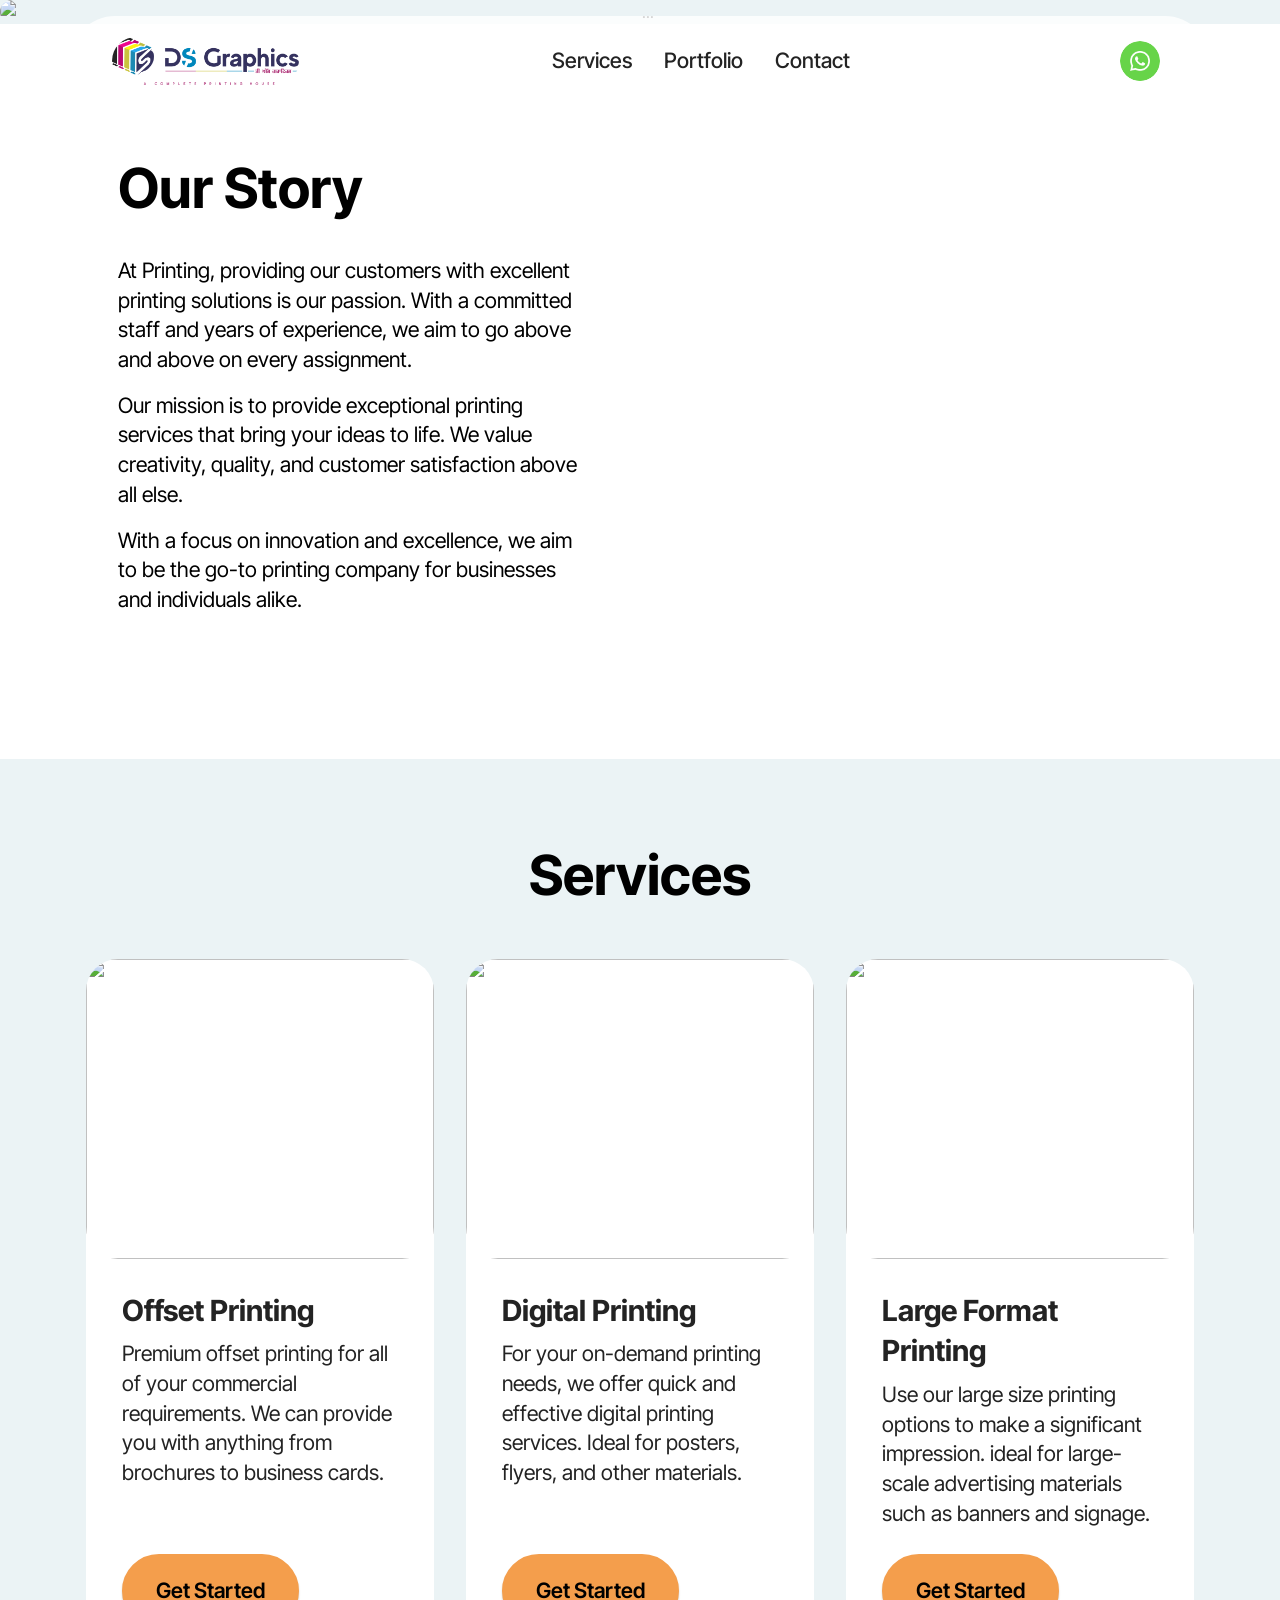
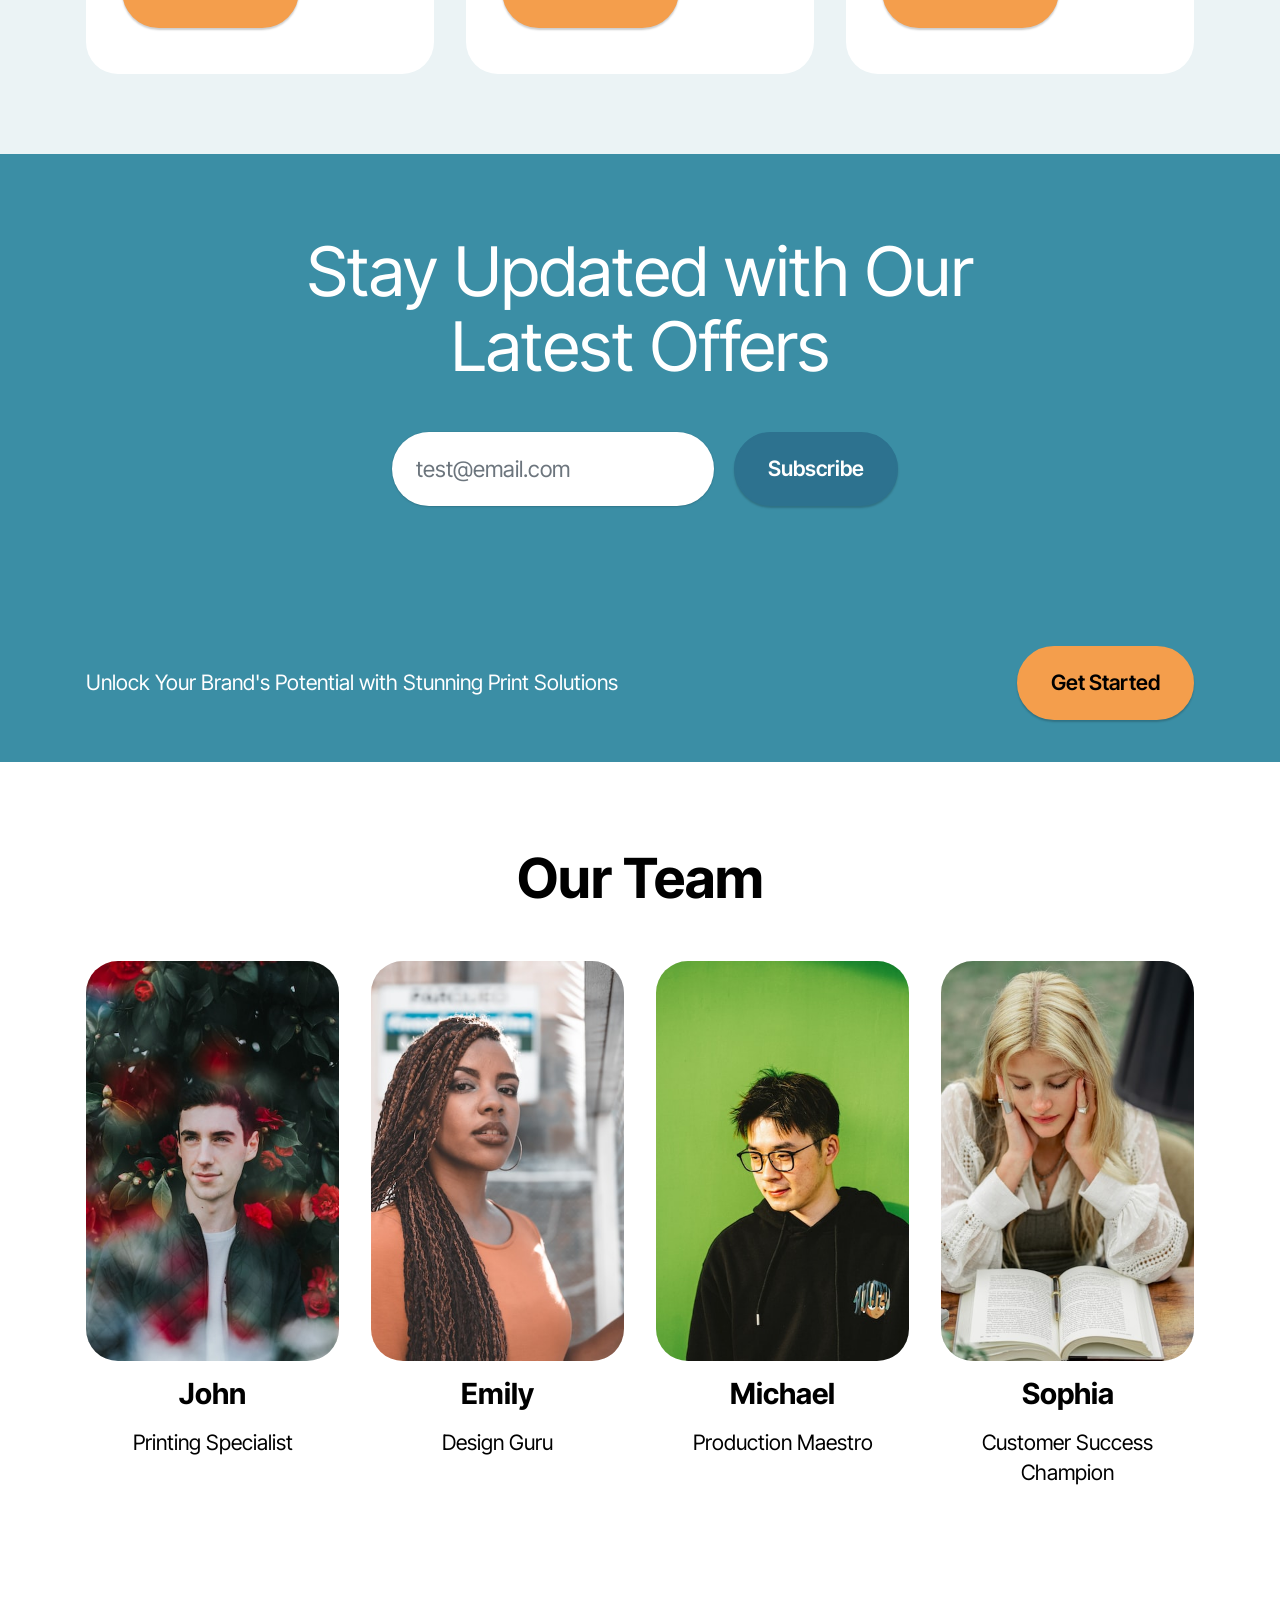
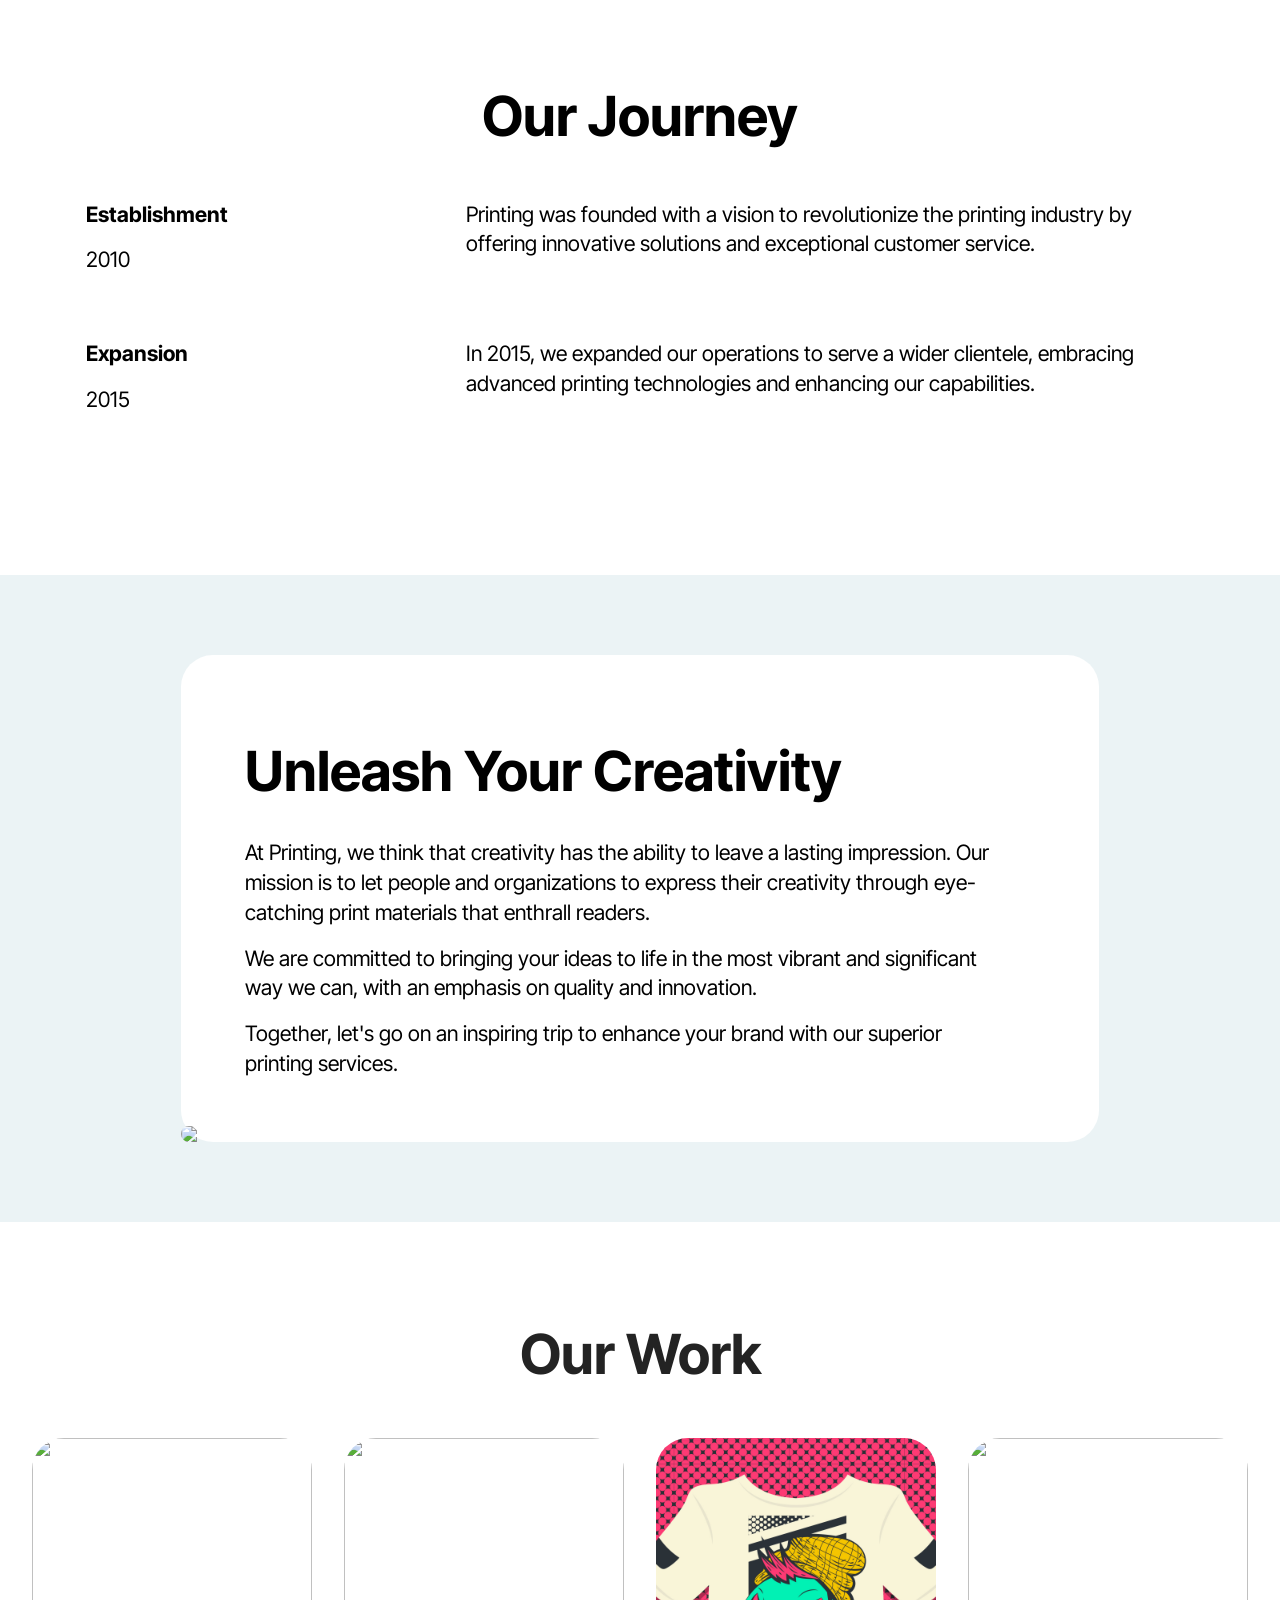
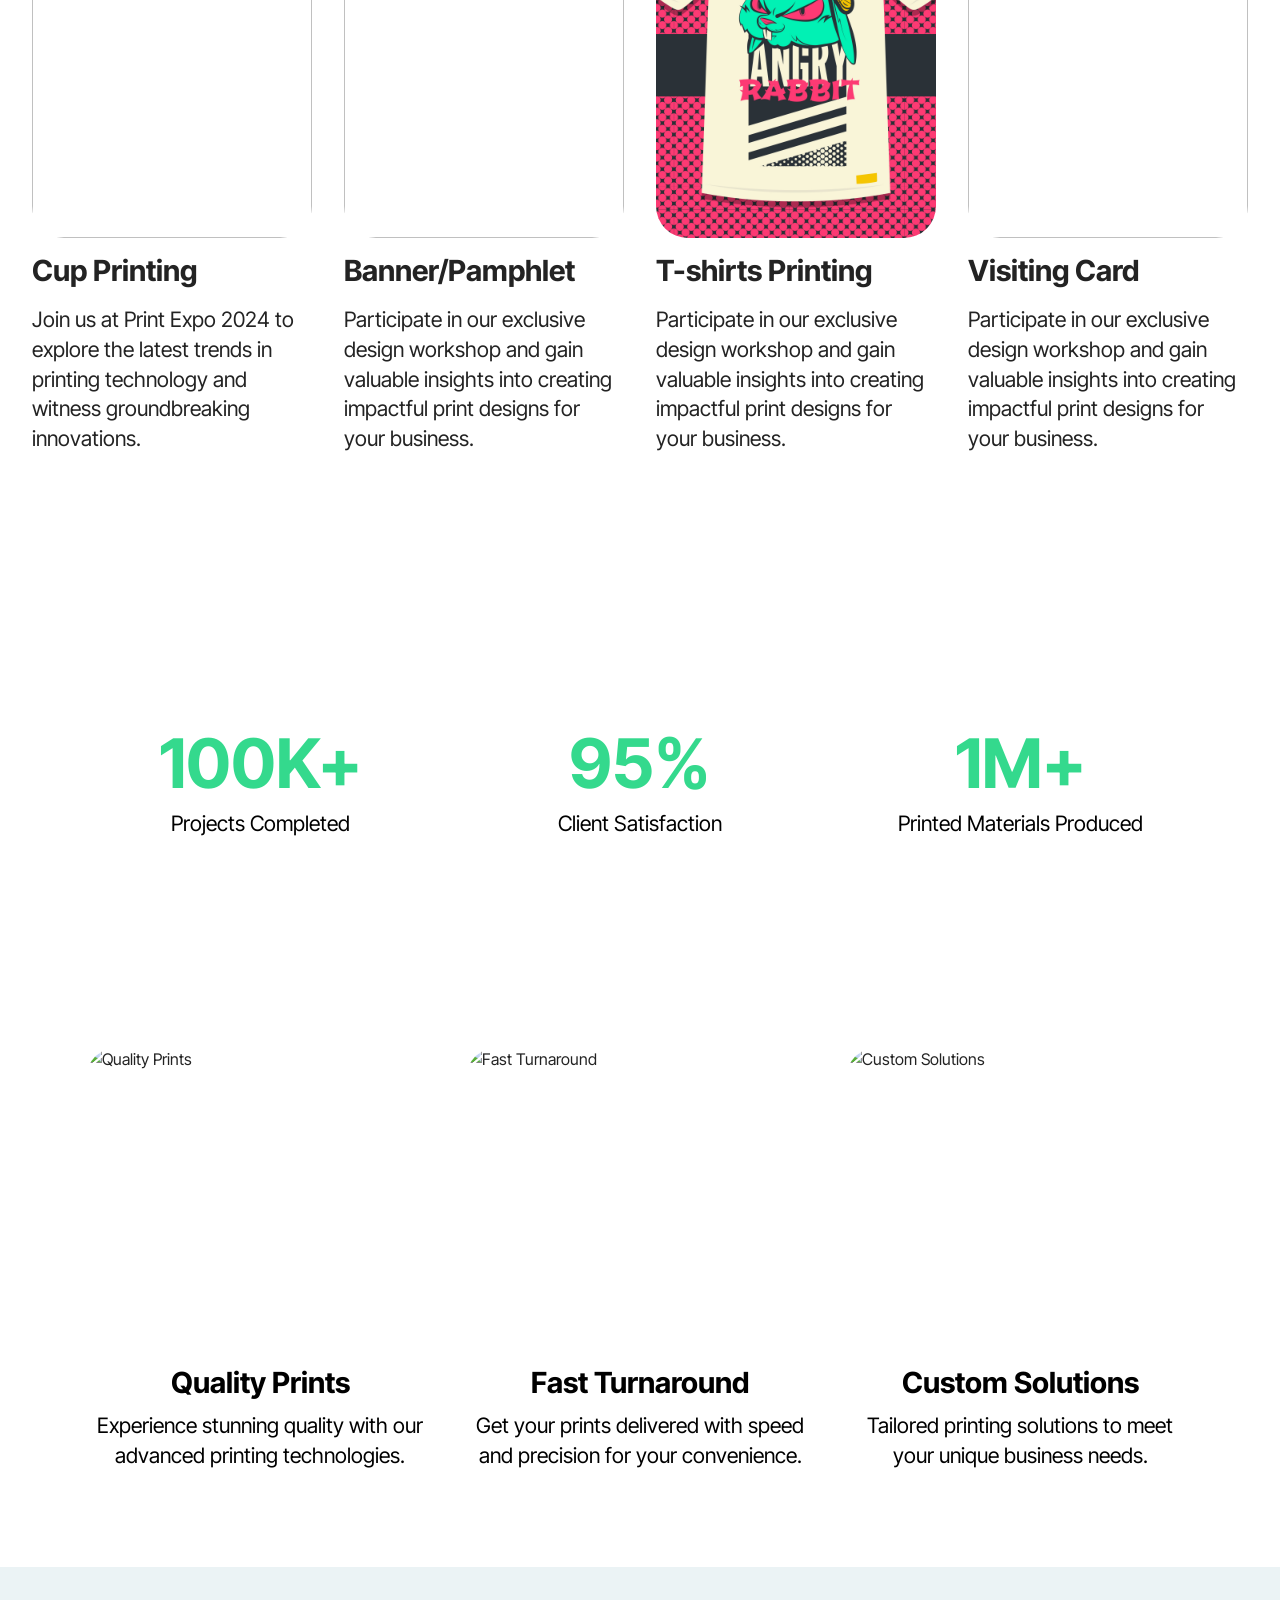
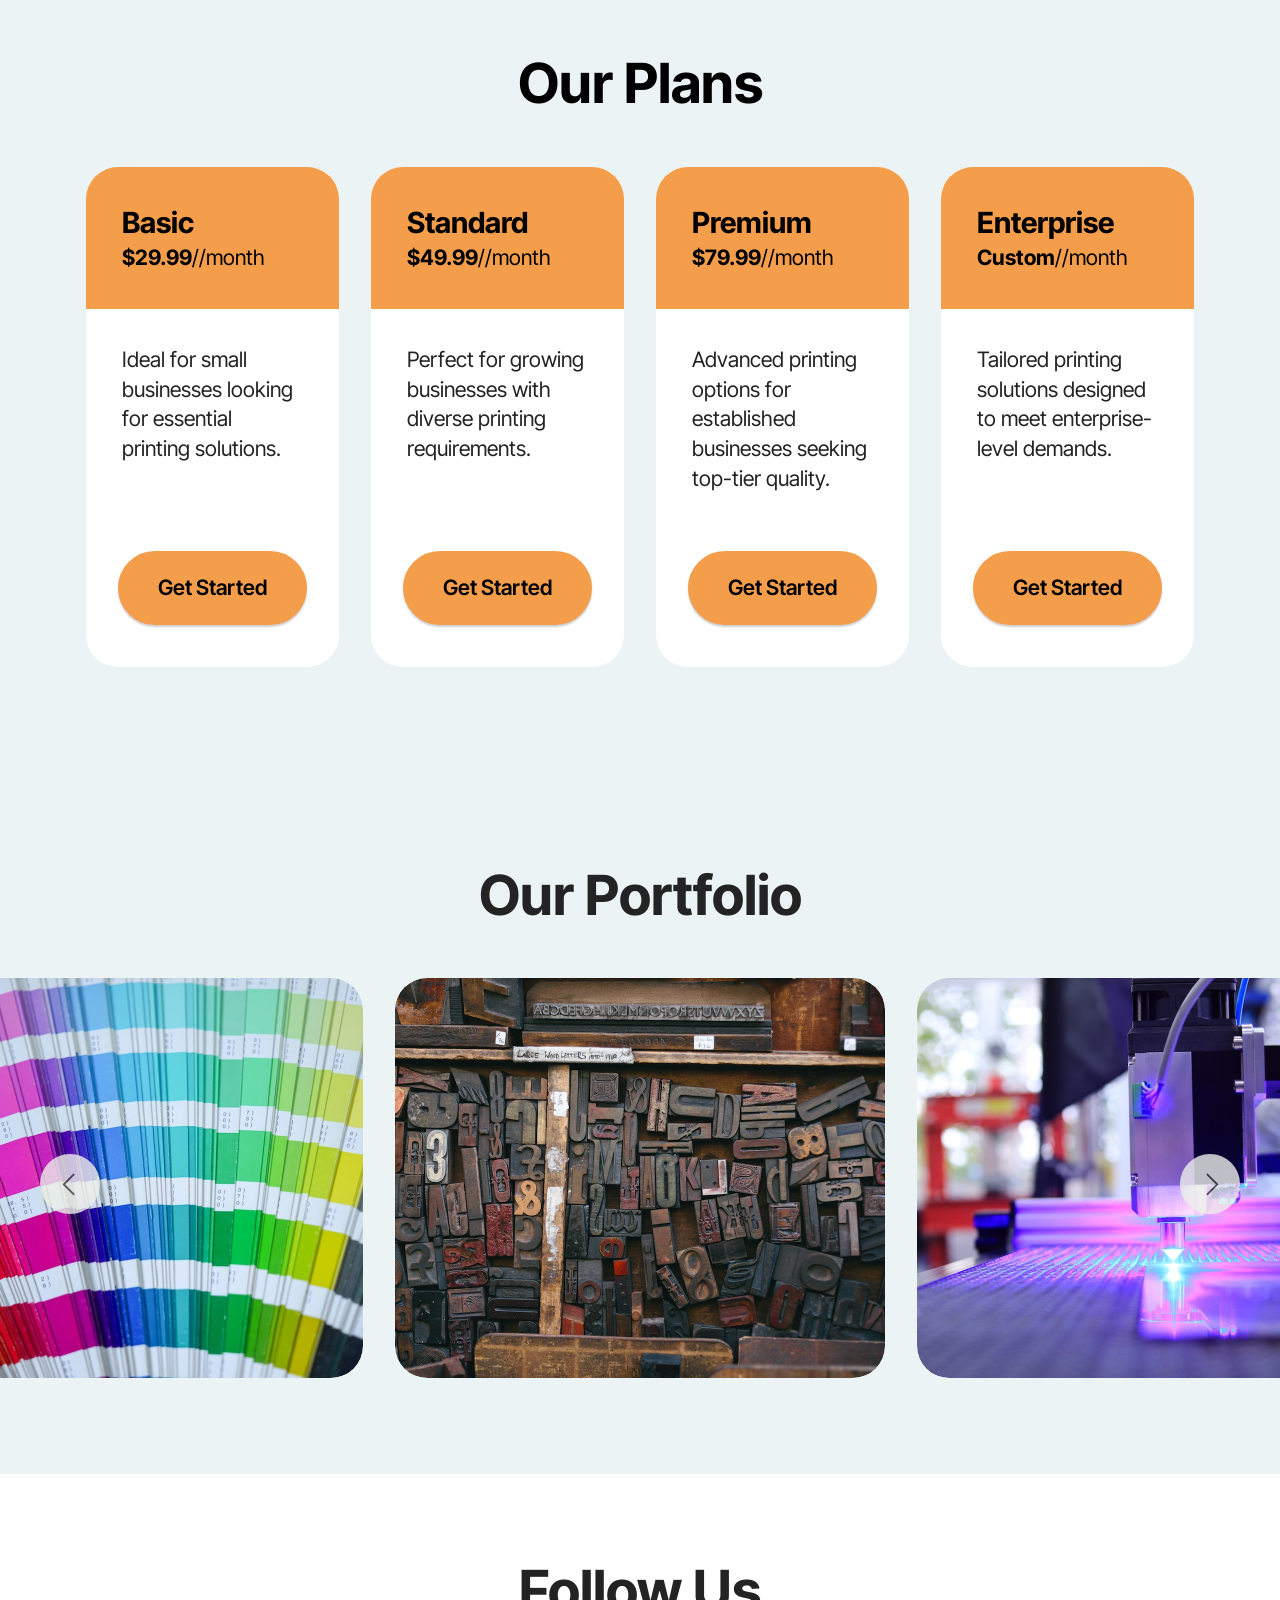
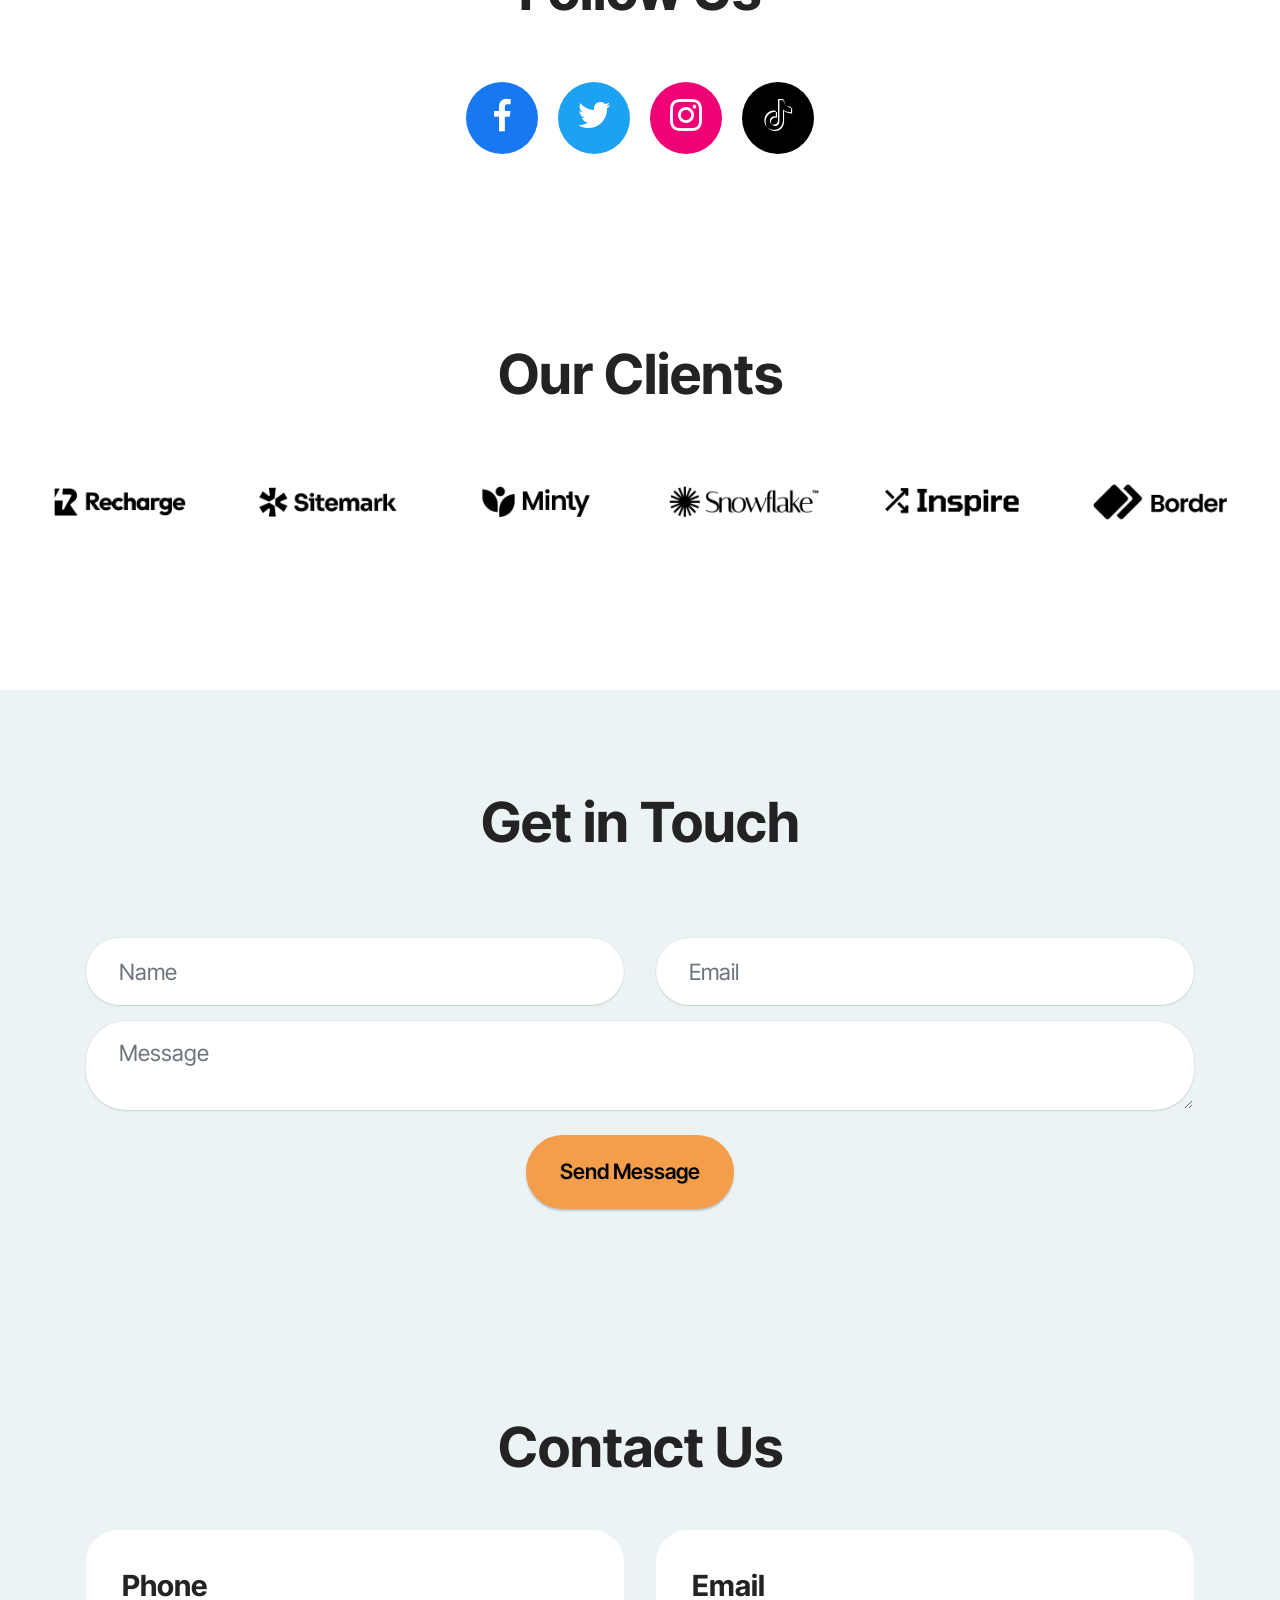
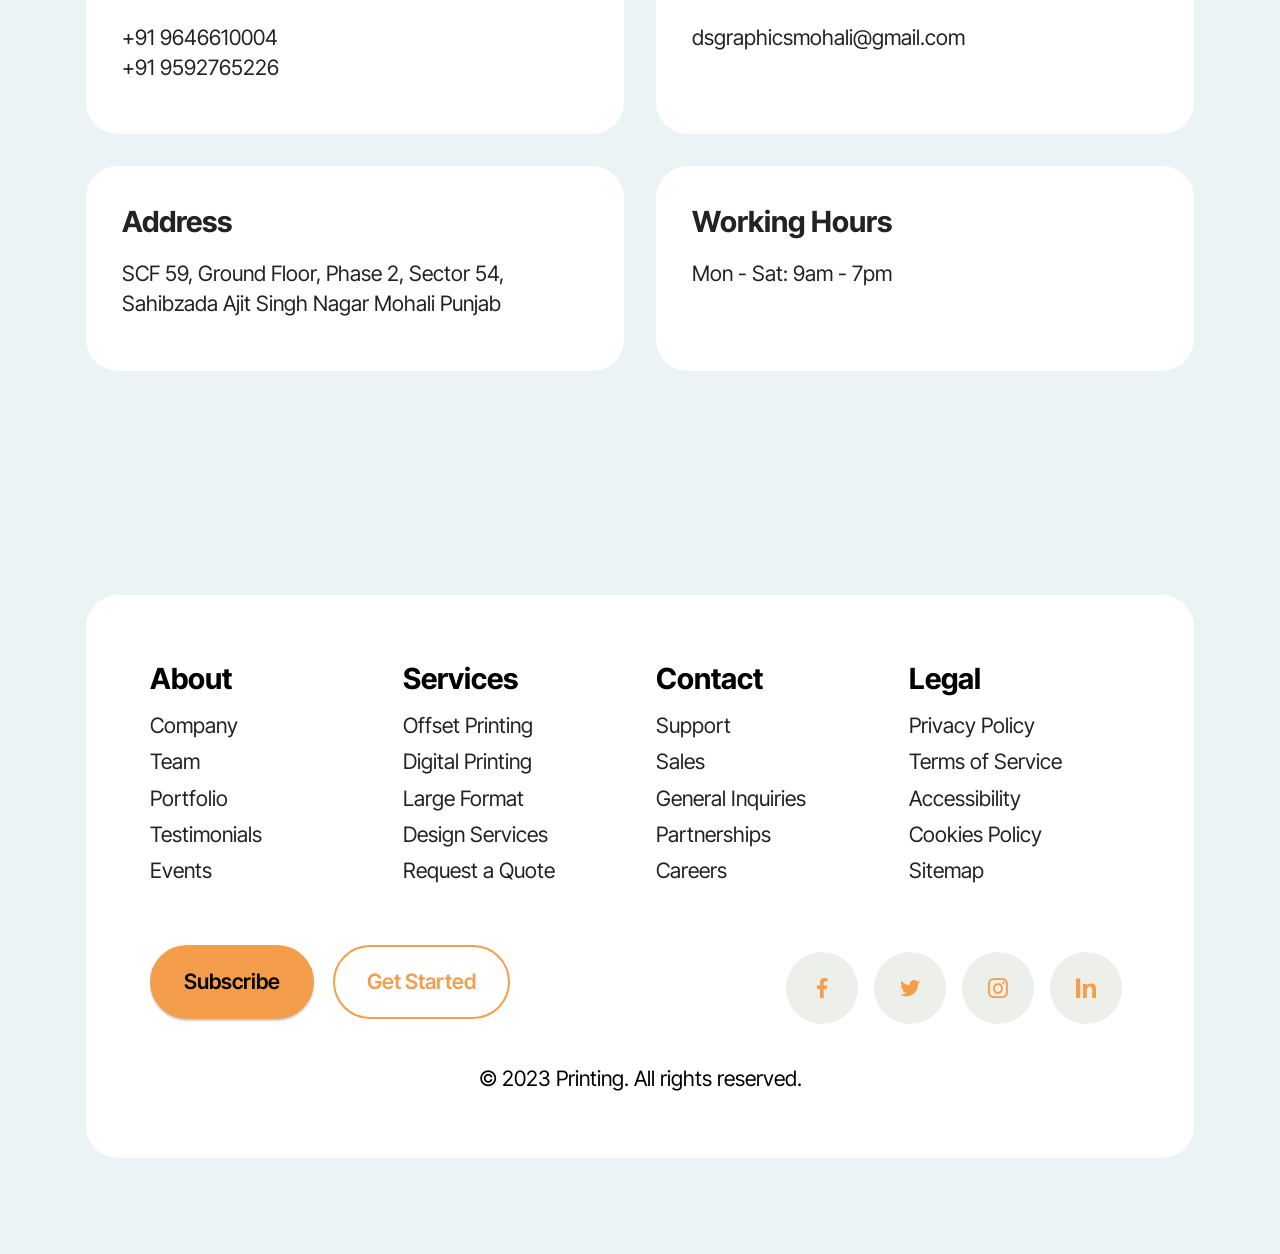
==== commit c8823ecd: "updating DS-graphic's hero section" ====
--- a/index.html
+++ b/index.html
@@ -691,8 +691,35 @@
 .cid-tXxDrh2CLg .mbr-section-btn {
   text-align: left;
 }
+
+ .carousel-container {
+    max-height: 600px; /* Set a fixed height for the carousel container */
+    overflow: hidden; /* Hide overflow content */
+  }
+
+  .carousel-caption {
+    top: 380px; 
+    height:  fit-content;
+background: rgba(0, 0, 0, 0.3);
+border-radius: 16px;
+box-shadow: 0 4px 30px rgba(0, 0, 0, 0.1);
+backdrop-filter: blur(7.7px);
+-webkit-backdrop-filter: blur(7.7px);
+border: 1px solid rgba(0, 0, 0, 0.3);
+
+
+  }
+
+  @media screen and (max-width: 425px) {
+    .carousel-container {
+    max-height: 300px; 
+    overflow: hidden; 
+  }
+
+  }
 </style>
-<section  class="header18 cid-tXxDrh2CLg mbr-fullscreen" data-bg-video="0&#x3D;1&amp;loop&#x3D;1&amp;playlist&#x3D;AOZZ-dGjpIo&amp;t&#x3D;20&amp;mute&#x3D;1&amp;playsinline&#x3D;1&amp;controls&#x3D;0&amp;showinfo&#x3D;0&amp;autohide&#x3D;1&amp;allowfullscreen&#x3D;true&amp;mode&#x3D;transparent" id="hero-15-tXxDrh2CLg">
+
+<!-- <section  class="header18 cid-tXxDrh2CLg mbr-fullscreen" data-bg-video="0&#x3D;1&amp;loop&#x3D;1&amp;playlist&#x3D;AOZZ-dGjpIo&amp;t&#x3D;20&amp;mute&#x3D;1&amp;playsinline&#x3D;1&amp;controls&#x3D;0&amp;showinfo&#x3D;0&amp;autohide&#x3D;1&amp;allowfullscreen&#x3D;true&amp;mode&#x3D;transparent" id="hero-15-tXxDrh2CLg">
   
   <div class="mbr-overlay" style="opacity: 0.3; background-color: rgb(0, 0, 0);"></div>
   <div class="container-fluid">
@@ -711,7 +738,118 @@
   </div>
   
   
-</section>
+</section> -->
+
+<!-- <div class="carousel-container">
+  <div class="text-overlay">
+    <h1 class="mbr-section-title mbr-fonts-style mbr-white mb-4 display-1 animate__animated animate__delay-1s animate__fadeInUp">
+      <strong>Professional Printing</strong>
+    </h1>
+    <p class="mbr-fonts-style mbr-text mbr-white mb-4 display-7 animate__animated animate__delay-1s animate__fadeInUp">Discover the finest in high-quality, expedited printing services provided by professionals.</p>
+    <div class="mbr-section-btn">
+      <a class="btn btn-white-outline display-7 animate__animated animate__delay-1s animate__fadeInUp" href="#">Learn More</a>
+    </div>
+  </div>
+
+  <div id="carouselExampleInterval" class="carousel slide" data-bs-ride="carousel">
+    <div class="carousel-inner">
+      <div class="carousel-item active" data-bs-interval="2000">
+        <img src="https://img.freepik.com/free-photo/colorful-design-with-spiral-design_188544-9588.jpg?size=626&ext=jpg&ga=GA1.1.1369675164.1713139200&semt=sph" class="d-block w-100 img-fluid" alt="...">
+      </div>
+      <div class="carousel-item" data-bs-interval="2000">
+        <img src="https://images.ctfassets.net/hrltx12pl8hq/28ECAQiPJZ78hxatLTa7Ts/2f695d869736ae3b0de3e56ceaca3958/free-nature-images.jpg?fit=fill&w=1200&h=630" class="d-block w-100 img-fluid" alt="...">
+      </div>
+      <div class="carousel-item" data-bs-interval="2000">
+        <img src="https://letsenhance.io/static/8f5e523ee6b2479e26ecc91b9c25261e/1015f/MainAfter.jpg" class="d-block w-100" alt="...">
+      </div>
+      <div class="carousel-item" data-bs-interval="2000">
+        <img src="https://t3.ftcdn.net/jpg/02/70/35/00/360_F_270350073_WO6yQAdptEnAhYKM5GuA9035wbRnVJSr.jpg" class="d-block w-100" alt="...">
+      </div>
+    </div>
+  </div>
+</div> -->
+
+
+<div class="carousel-container">
+
+
+<div id="carouselExampleCaptions" class="carousel slide" data-bs-ride="carousel">
+  <div class="carousel-indicators">
+    <button type="button" data-bs-target="#carouselExampleCaptions" data-bs-slide-to="0" class="active" aria-current="true" aria-label="Slide 1"></button>
+    <button type="button" data-bs-target="#carouselExampleCaptions" data-bs-slide-to="1" aria-label="Slide 2"></button>
+    <button type="button" data-bs-target="#carouselExampleCaptions" data-bs-slide-to="2" aria-label="Slide 3"></button>
+    <button type="button" data-bs-target="#carouselExampleCaptions" data-bs-slide-to="3" aria-label="Slide 4"></button>
+    <button type="button" data-bs-target="#carouselExampleCaptions" data-bs-slide-to="4" aria-label="Slide 5"></button>
+    <button type="button" data-bs-target="#carouselExampleCaptions" data-bs-slide-to="5" aria-label="Slide 6"></button>
+    <button type="button" data-bs-target="#carouselExampleCaptions" data-bs-slide-to="6" aria-label="Slide 7"></button>
+  </div>
+  <div class="carousel-inner">
+    <div class="carousel-item active">
+      <img src="https://printo.in/blog/wp-content/uploads/2023/07/Screenshot-2023-07-19-151703.png" class="d-block w-100" alt="...">
+      <div class="carousel-caption d-none d-md-block">
+        <h2>T-shirts Printing</h2>
+        <p>Participate in our exclusive design workshop and gain valuable insights into creating impactful print designs for your business.</p>
+      </div>
+    </div>
+    <div class="carousel-item" style="object-fit: contain;">
+      <img src="https://img.lovepik.com/desgin_photo/45000/5772_list.jpg!/fw/431/clip/0x300a0a0" style="object-fit: contain;" class="d-block w-100" alt="...">
+      <div class="carousel-caption d-none d-md-block">
+        <h2>Visiting Card Printing</h2>
+        <p> Print your Visiting cards according to your customization to increase your Business </p>
+      </div>
+    </div>
+    <div class="carousel-item">
+      <img src="https://cms.cloudinary.vpsvc.com/image/upload/c_scale,dpr_auto,f_auto,q_auto:best,t_productPageHeroGalleryTransformation_v2,w_auto/India%20LOB/Photo%20Gifts/Custom%20Mugs/IN_Custom-Mug_Hero-image_03
+      " class="d-block w-100" alt="...">
+      <div class="carousel-caption d-none d-md-block">
+        <h2>Cup Printing</h2>
+        <p>Print your own designs, images, queots, patterns, logos on the cup</p>
+      </div>
+    </div>
+    <div class="carousel-item">
+      <img src="https://cdn.pixabay.com/photo/2016/05/05/02/37/sunset-1373171_1280.jpg" class="d-block w-100" alt="...">
+      <div class="carousel-caption d-none d-md-block">
+        <h2>fourth slide label</h2>
+        <p>Some representative placeholder content for the third slide.</p>
+      </div>
+    </div>
+    <div class="carousel-item">
+      <img src="https://images.ctfassets.net/hrltx12pl8hq/28ECAQiPJZ78hxatLTa7Ts/2f695d869736ae3b0de3e56ceaca3958/free-nature-images.jpg?fit=fill&w=1200&h=630
+      " class="d-block w-100" alt="...">
+      <div class="carousel-caption d-none d-md-block">
+        <h2>fivth slide label</h2>
+        <p>Some representative placeholder content for the third slide.</p>
+      </div>
+    </div>
+    <div class="carousel-item">
+      <img src="https://images.ctfassets.net/hrltx12pl8hq/28ECAQiPJZ78hxatLTa7Ts/2f695d869736ae3b0de3e56ceaca3958/free-nature-images.jpg?fit=fill&w=1200&h=630
+      " class="d-block w-100" alt="...">
+      <div class="carousel-caption d-none d-md-block">
+        <h2>Sixth slide label</h2>
+        <p>Some representative placeholder content for the third slide.</p>
+      </div>
+    </div>
+    <div class="carousel-item">
+      <img src="https://images.ctfassets.net/hrltx12pl8hq/28ECAQiPJZ78hxatLTa7Ts/2f695d869736ae3b0de3e56ceaca3958/free-nature-images.jpg?fit=fill&w=1200&h=630
+      " class="d-block w-100" alt="...">
+      <div class="carousel-caption d-none d-md-block">
+        <h2>Seventh slide label</h2>
+        <p>Some representative placeholder content for the third slide.</p>
+      </div>
+    </div>
+  </div>
+  <button class="carousel-control-prev" type="button" data-bs-target="#carouselExampleCaptions" data-bs-slide="prev">
+    <span class="carousel--prev-icon" aria-hidden="true"></span>
+    <span class="visually-hidden"></span>
+  </button>
+  <button class="carousel-control-next" type="button" data-bs-target="#carouselExampleCaptions" data-bs-slide="next">
+    <span class="carousel- -next-icon" aria-hidden="true"></span>
+    <span class="visually-hidden"></span>
+  </button>
+</div> 
+
+</div>  
+
 
     <style>
 .cid-tXxDrh2zmY {
@@ -886,9 +1024,9 @@
             <img src="https://pakfactory.com/blog/wp-content/uploads/2023/07/web-offset-printing-machine.jpg" alt="">
           </div>
           <div class="item-content">
-            <h5 class="item-title mbr-fonts-style display-5">
+            <h2 class="item-title mbr-fonts-style display-5">
               <strong>Offset Printing</strong>
-            </h5>
+            </h2>
            
             <p class="mbr-text mbr-fonts-style display-7">
               Premium offset printing for all of your commercial requirements. We can provide you with anything from brochures to business cards.
@@ -905,9 +1043,9 @@
             <img src="https://printify.com/wp-content/uploads/2021/08/Direct-to-Garment-Printing.jpg" alt="">
           </div>
           <div class="item-content">
-            <h5 class="item-title mbr-fonts-style display-5">
+            <h2 class="item-title mbr-fonts-style display-5">
               <strong>Digital Printing</strong>
-            </h5>
+            </h2>
             
             <p class="mbr-text mbr-fonts-style display-7">
               For your on-demand printing needs, we offer quick and effective digital printing services. Ideal for posters, flyers, and other materials.
@@ -923,9 +1061,9 @@
             <img src="https://printprint.ca/wp-content/uploads/2015/12/Canon-Inkjet-Printer-632x539.jpg" alt="">
           </div>
           <div class="item-content">
-            <h5 class="item-title mbr-fonts-style display-5">
+            <h2 class="item-title mbr-fonts-style display-5">
               <strong>Large Format Printing</strong>
-            </h5>
+            </h2>
             
             <p class="mbr-text mbr-fonts-style display-7">
               Use our large size printing options to make a significant impression. ideal for large-scale advertising materials such as banners and signage.
@@ -1332,9 +1470,9 @@
 			<div class="col-12 col-md-12 col-lg-10 m-auto">
 				<div class="content">
 					<div class="mbr-section-head align-left mb-5">
-						<h3 class="mbr-section-title mb-2 mbr-fonts-style display-2">
+						<h2 class="mbr-section-title mb-2 mbr-fonts-style display-2">
 							<strong>Frequently Asked Questions</strong>
-						</h3>
+						</h2>
 					</div>
 					<div id="bootstrap-accordion_0" class="panel-group accordionStyles accordion" role="tablist" aria-multiselectable="true">
 						<div class="card mb-3">
@@ -1463,16 +1601,16 @@
     <div class="container">
         <div class="row justify-content-center">
             <div class="col-12 mb-5 content-head">
-                <h3 class="mbr-section-title mbr-fonts-style align-center mb-0 display-2">
+                <h2 class="mbr-section-title mbr-fonts-style align-center mb-0 display-2">
                     <strong>Our Journey</strong>
-                </h3>
+                </h2>
             </div>
         </div>
         <div class="row justify-content-center item features-without-image active">
             <div class="col-12 col-md">
-                <h5 class="mbr-card-title mbr-fonts-style mt-0 mb-3 display-7">
+                <h2 class="mbr-card-title mbr-fonts-style mt-0 mb-3 display-7">
                     <strong>Establishment</strong>
-                </h5>
+                </h2>
                 <h6 class="mbr-card-subtitle mbr-fonts-style mt-0 mb-3 display-7">2010</h6>
             </div>
             <div class="col-md-12 col-lg-8 item-wrapper mb-5">
@@ -1486,9 +1624,9 @@
         </div>
         <div class="row justify-content-center item features-without-image">
             <div class="col-12 col-md">
-                <h5 class="mbr-card-title mbr-fonts-style mt-0 mb-3 display-7">
+                <h2 class="mbr-card-title mbr-fonts-style mt-0 mb-3 display-7">
                     <strong>Expansion</strong>
-                </h5>
+                </h2>
                 <h6 class="mbr-card-subtitle mbr-fonts-style mt-0 mb-3 display-7">2015</h6>
             </div>
             <div class="col-md-12 col-lg-8 item-wrapper mb-5">
@@ -1555,9 +1693,9 @@
       <div class="card col-md-12 col-lg-10">
         <div class="card-wrapper">
           <div class="card-content-text">
-            <h3 class="card-title mbr-fonts-style mbr-white mt-3 mb-4 display-2">
+            <h2 class="card-title mbr-fonts-style mbr-white mt-3 mb-4 display-2">
             <strong>Unleash Your Creativity</strong>
-          </h3>
+          </h2>
           <div class="row card-box align-left">
             <div class="item features-without-image col-12">
               <div class="item-wrapper">
@@ -1770,9 +1908,9 @@
       <div class="item features-without-image col-12 col-md-6 col-lg-4">
         <div class="item-wrapper">
           <div class="card-box align-left">
-            <h5 class="card-title mbr-fonts-style display-1">
+            <h2 class="card-title mbr-fonts-style display-1">
               <strong>100K+</strong>
-            </h5>
+            </h2>
             <p class="card-text mbr-fonts-style mb-3 display-7">
               Projects Completed
             </p>            
@@ -1782,9 +1920,9 @@
       <div class="item features-without-image col-12 col-md-6 col-lg-4">
         <div class="item-wrapper">
           <div class="card-box align-left">
-            <h5 class="card-title mbr-fonts-style display-1">
+            <h2 class="card-title mbr-fonts-style display-1">
               <strong>95%</strong>
-            </h5>
+            </h2>
             <p class="card-text mbr-fonts-style mb-3 display-7">
               Client Satisfaction
             </p>            
@@ -1794,9 +1932,9 @@
       <div class="item features-without-image col-12 col-md-6 col-lg-4">
         <div class="item-wrapper">
           <div class="card-box align-left">
-            <h5 class="card-title mbr-fonts-style display-1">
+            <h2 class="card-title mbr-fonts-style display-1">
               <strong>1M+</strong>
-            </h5>
+            </h2>
             <p class="card-text mbr-fonts-style mb-3 display-7">
               Printed Materials Produced
             </p>            
@@ -2087,9 +2225,9 @@
                         <img src="https://www.techmaish.com/wp-content/uploads/2018/04/Print-Quality-Photos.jpg" alt="Quality Prints" title="">
                     </div>
                     <div class="item-content align-left">
-                        <h5 class="item-title mbr-fonts-style mt-0 mb-2 display-5">
+                        <h2 class="item-title mbr-fonts-style mt-0 mb-2 display-5">
                             <strong>Quality Prints</strong>
-                        </h5>
+                        </h2>
                         <p class="mbr-text mbr-fonts-style mb-3 display-7">
                             Experience stunning quality with our advanced printing technologies.
                         </p>
@@ -2102,9 +2240,9 @@
                         <img src="https://previews.123rf.com/images/alexmillos/alexmillos1302/alexmillos130200637/17966660-fast-turnaround-meter-illustration-design-over-a-dark-background.jpg" alt="Fast Turnaround" title="" data-slide-to="1" data-bs-slide-to="1">
                     </div>
                     <div class="item-content align-left">
-                        <h5 class="item-title mbr-fonts-style mb-2 mt-0 display-5">
+                        <h2 class="item-title mbr-fonts-style mb-2 mt-0 display-5">
                             <strong>Fast Turnaround</strong>
-                        </h5>
+                        </h2>
                         <p class="mbr-text mbr-fonts-style mb-3 display-7">
                             Get your prints delivered with speed and precision for your convenience.
                         </p>
@@ -2117,9 +2255,9 @@
                         <img src="https://www.e-arc.com/wp-content/webp-express/webp-images/uploads/2022/03/stationary-box-image.jpg.webp" alt="Custom Solutions" title="" data-slide-to="2" data-bs-slide-to="2">
                     </div>
                     <div class="item-content align-left">
-                        <h5 class="item-title mbr-fonts-style mb-2 mt-0 display-5">
+                        <h2 class="item-title mbr-fonts-style mb-2 mt-0 display-5">
                             <strong>Custom Solutions</strong>
-                        </h5>
+                        </h2>
                         <p class="mbr-text mbr-fonts-style mb-3 display-7">
                             Tailored printing solutions to meet your unique business needs.
                         </p>
@@ -2280,9 +2418,9 @@
       <div class="item features-without-image col-12 col-md-6 col-lg-3 item-mb">
         <div class="item-wrapper">
           <div class="item-head">
-            <h5 class="item-title mbr-fonts-style mb-0 display-5">
+            <h2 class="item-title mbr-fonts-style mb-0 display-5">
               <strong>Basic</strong>
-            </h5>
+            </h2>
             <h6 class="item-subtitle mbr-fonts-style mt-0 mb-0 display-7">
               <strong>$29.99</strong>//month
             </h6>
@@ -2296,9 +2434,9 @@
       <div class="item features-without-image col-12 col-md-6 col-lg-3 item-mb">
         <div class="item-wrapper">
           <div class="item-head">
-            <h5 class="item-title mbr-fonts-style mb-0 display-5">
+            <h2 class="item-title mbr-fonts-style mb-0 display-5">
               <strong>Standard</strong>
-            </h5>
+            </h2>
             <h6 class="item-subtitle mbr-fonts-style mt-0 mb-0 display-7">
               <strong>$49.99</strong>//month
             </h6>
@@ -2312,9 +2450,9 @@
       <div class="item features-without-image col-12 col-md-6 col-lg-3 item-mb">
         <div class="item-wrapper">
           <div class="item-head">
-            <h5 class="item-title mbr-fonts-style mb-0 display-5">
+            <h2 class="item-title mbr-fonts-style mb-0 display-5">
               <strong>Premium</strong>
-            </h5>
+            </h2>
             <h6 class="item-subtitle mbr-fonts-style mt-0 mb-0 display-7">
               <strong>$79.99</strong>//month
             </h6>
@@ -2328,9 +2466,9 @@
       <div class="item features-without-image col-12 col-md-6 col-lg-3 item-mb">
         <div class="item-wrapper">
           <div class="item-head">
-            <h5 class="item-title mbr-fonts-style mb-0 display-5">
+            <h2 class="item-title mbr-fonts-style mb-0 display-5">
               <strong>Enterprise</strong>
-            </h5>
+            </h2>
             <h6 class="item-subtitle mbr-fonts-style mt-0 mb-0 display-7">
               <strong>Custom</strong>//month
             </h6>
@@ -2496,11 +2634,11 @@
   <div class="container-fluid">
     <div class="row mb-5 justify-content-center">
       <div class="col-12 content-head">
-        <h3
+        <h2
           class="mbr-section-title mbr-fonts-style align-center mb-0 display-2"
         >
           <strong>Our Portfolio</strong>
-        </h3>
+        </h2>
       </div>
     </div>
     <div class="row">
@@ -2681,9 +2819,9 @@
     <div class="container">
         <div class="media-container-row">
             <div class="col-12">
-                <h3 class="mbr-section-title align-center mb-5 mbr-fonts-style display-2">
+                <h2 class="mbr-section-title align-center mb-5 mbr-fonts-style display-2">
                     <strong>Follow Us</strong>
-                </h3>
+                </h2>
                 <div class="social-list align-center">
                     <a class="iconfont-wrapper bg-facebook m-2 " target="_blank" href="#">
                         <span class="socicon-facebook socicon"></span>
@@ -2839,9 +2977,9 @@
       <div class="row justify-content-center">
           <div class="col-12 content-head">
               <div class="mbr-section-head mb-5">
-                  <h3 class="mbr-section-title mbr-fonts-style align-center mb-0 display-2">
+                  <h2 class="mbr-section-title mbr-fonts-style align-center mb-0 display-2">
                       <strong>Get in Touch</strong>
-                  </h3>
+                  </h2>
               </div>
           </div>
       </div>
@@ -2926,9 +3064,9 @@
       <div class="row justify-content-center">
           <div class="col-12 content-head">
               <div class="mbr-section-head mb-5">
-                  <h3 class="mbr-section-title mbr-fonts-style align-center mb-0 display-2">
+                  <h2 class="mbr-section-title mbr-fonts-style align-center mb-0 display-2">
                       <strong>Contact Us</strong>
-                  </h3>
+                  </h2>
               </div>
           </div>
       </div>
@@ -3103,9 +3241,9 @@
 	<div class="container">
 		<div class="row mbr-white">
 			<div class="col-12 col-md-6 col-lg-3">
-				<h5 class="mbr-section-subtitle mbr-fonts-style mb-2 display-5">
+				<h2 class="mbr-section-subtitle mbr-fonts-style mb-2 display-5">
 					<strong>About</strong>
-				</h5>
+				</h2>
 				<ul class="list mbr-fonts-style display-7">
 					<li class="mbr-text item-wrap"><a href="https://mobirise.com/" class="text-black">Company</a></li>
 					<li class="mbr-text item-wrap"><a href="https://mobirise.com/" class="text-black">Team</a></li>
@@ -3115,9 +3253,9 @@
 				</ul>
 			</div>
 			<div class="col-12 col-md-6 col-lg-3">
-				<h5 class="mbr-section-subtitle mbr-fonts-style mb-2 display-5">
+				<h2 class="mbr-section-subtitle mbr-fonts-style mb-2 display-5">
 					<strong>Services</strong>
-				</h5>
+				</h2>
 				<ul class="list mbr-fonts-style display-7">
 					<li class="mbr-text item-wrap"><a href="https://mobirise.com/" class="text-black">Offset Printing</a></li>
 					<li class="mbr-text item-wrap"><a href="https://mobirise.com/" class="text-black">Digital Printing</a></li>
@@ -3127,9 +3265,9 @@
 				</ul>
 			</div>
 			<div class="col-12 col-md-6 col-lg-3">
-				<h5 class="mbr-section-subtitle mbr-fonts-style mb-2 display-5">
+				<h2 class="mbr-section-subtitle mbr-fonts-style mb-2 display-5">
 					<strong>Contact</strong>
-				</h5>
+				</h2>
 				<ul class="list mbr-fonts-style display-7">
 					<li class="mbr-text item-wrap"><a href="https://mobirise.com/" class="text-black">Support</a></li>
 					<li class="mbr-text item-wrap"><a href="https://mobirise.com/" class="text-black">Sales</a></li>
@@ -3139,9 +3277,9 @@
 				</ul>
 			</div>
 			<div class="col-12 col-md-6 col-lg-3">
-				<h5 class="mbr-section-subtitle mbr-fonts-style mb-2 display-5">
+				<h2 class="mbr-section-subtitle mbr-fonts-style mb-2 display-5">
 					<strong>Legal</strong>
-				</h5>
+				</h2>
 				<ul class="list mbr-fonts-style display-7">
 					<li class="mbr-text item-wrap"><a href="https://mobirise.com/" class="text-black">Privacy Policy</a></li>
 					<li class="mbr-text item-wrap"><a href="https://mobirise.com/" class="text-black">Terms of Service</a></li>
@@ -3199,6 +3337,10 @@
   <script src="assets/formoid/formoid.min.js"></script>
   <script src="script.js"></script>
   <script src="https://cdn.jsdelivr.net/npm/@emailjs/browser@3/dist/email.min.js"></script>
+  <!-- Bootstrap JavaScript -->
+<script src="https://cdn.jsdelivr.net/npm/@popperjs/core@2.11.6/dist/umd/popper.min.js" integrity="sha384-Yvb3y/1Gsqb4P5Brvxjz9DnJUZ8Zj7XnkO4r4jcb9hvot3z9R3P4g8qHoGhnFGj6" crossorigin="anonymous"></script>
+<script src="https://cdn.jsdelivr.net/npm/bootstrap@5.3.0-alpha1/dist/js/bootstrap.min.js" integrity="sha384-MlvMFiIka3sV4tew3Xgk1yScZ4zSytikVjVaKZoBwORjeEzVRBl5rFqq6H/6qzgm" crossorigin="anonymous"></script>
+
   
   <script>
 
@@ -3210,5 +3352,13 @@
     })();
 
   </script>
+
+  <script>
+   $(document).ready(function(){
+    $('.carousel').carousel();
+});
+
+
+  </script>
 </body>
 </html>
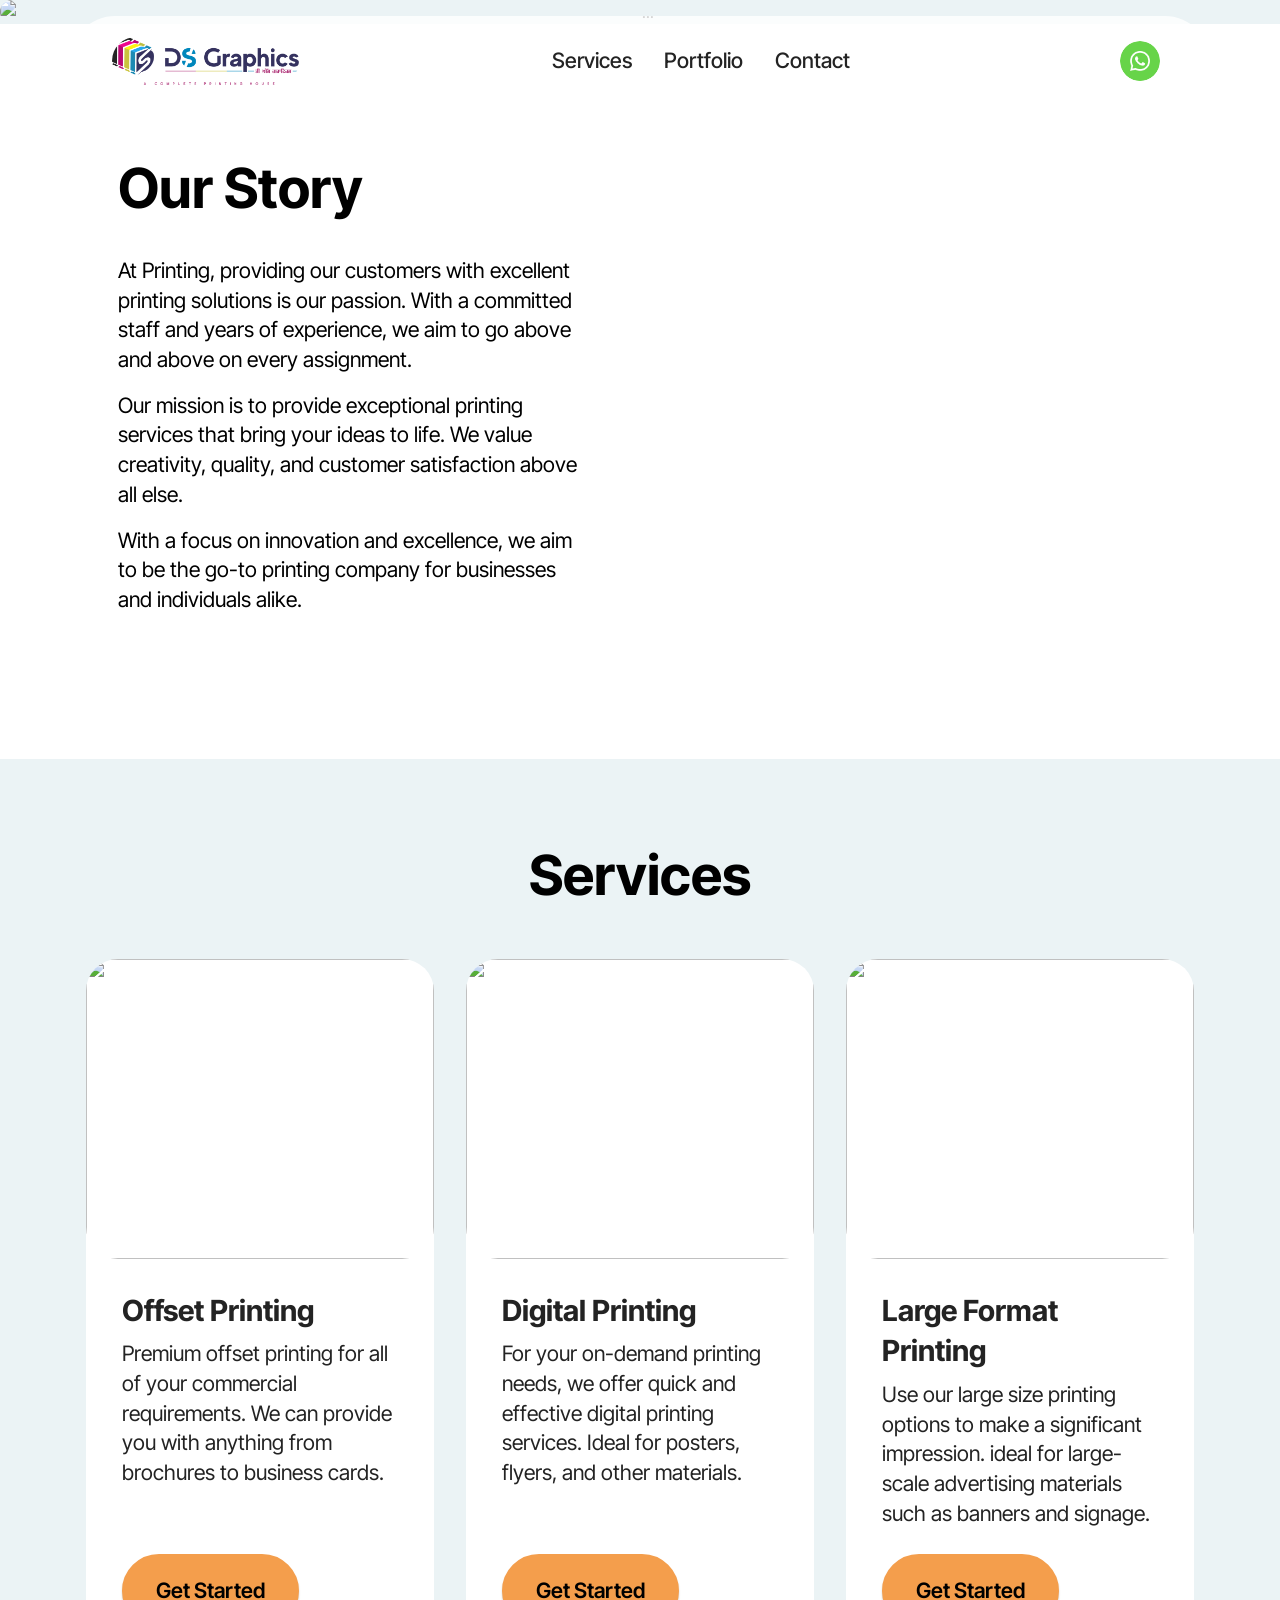
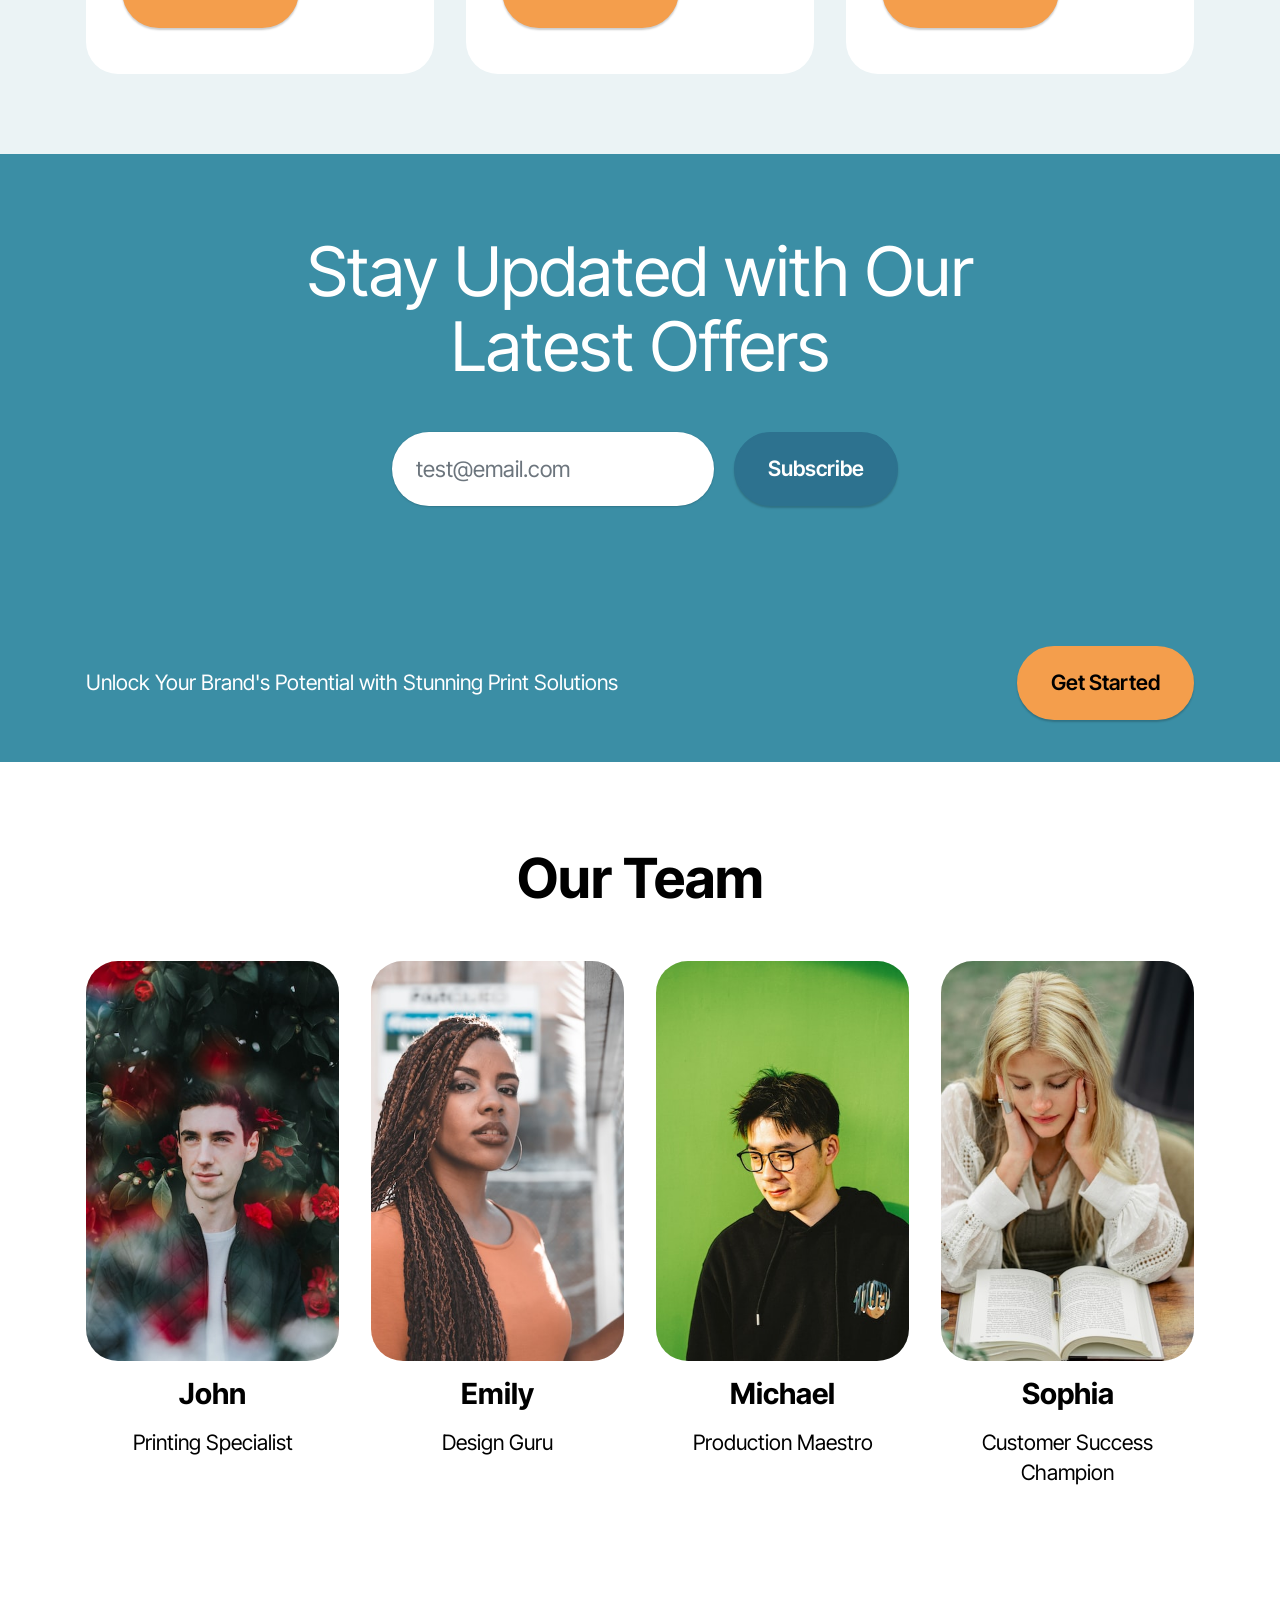
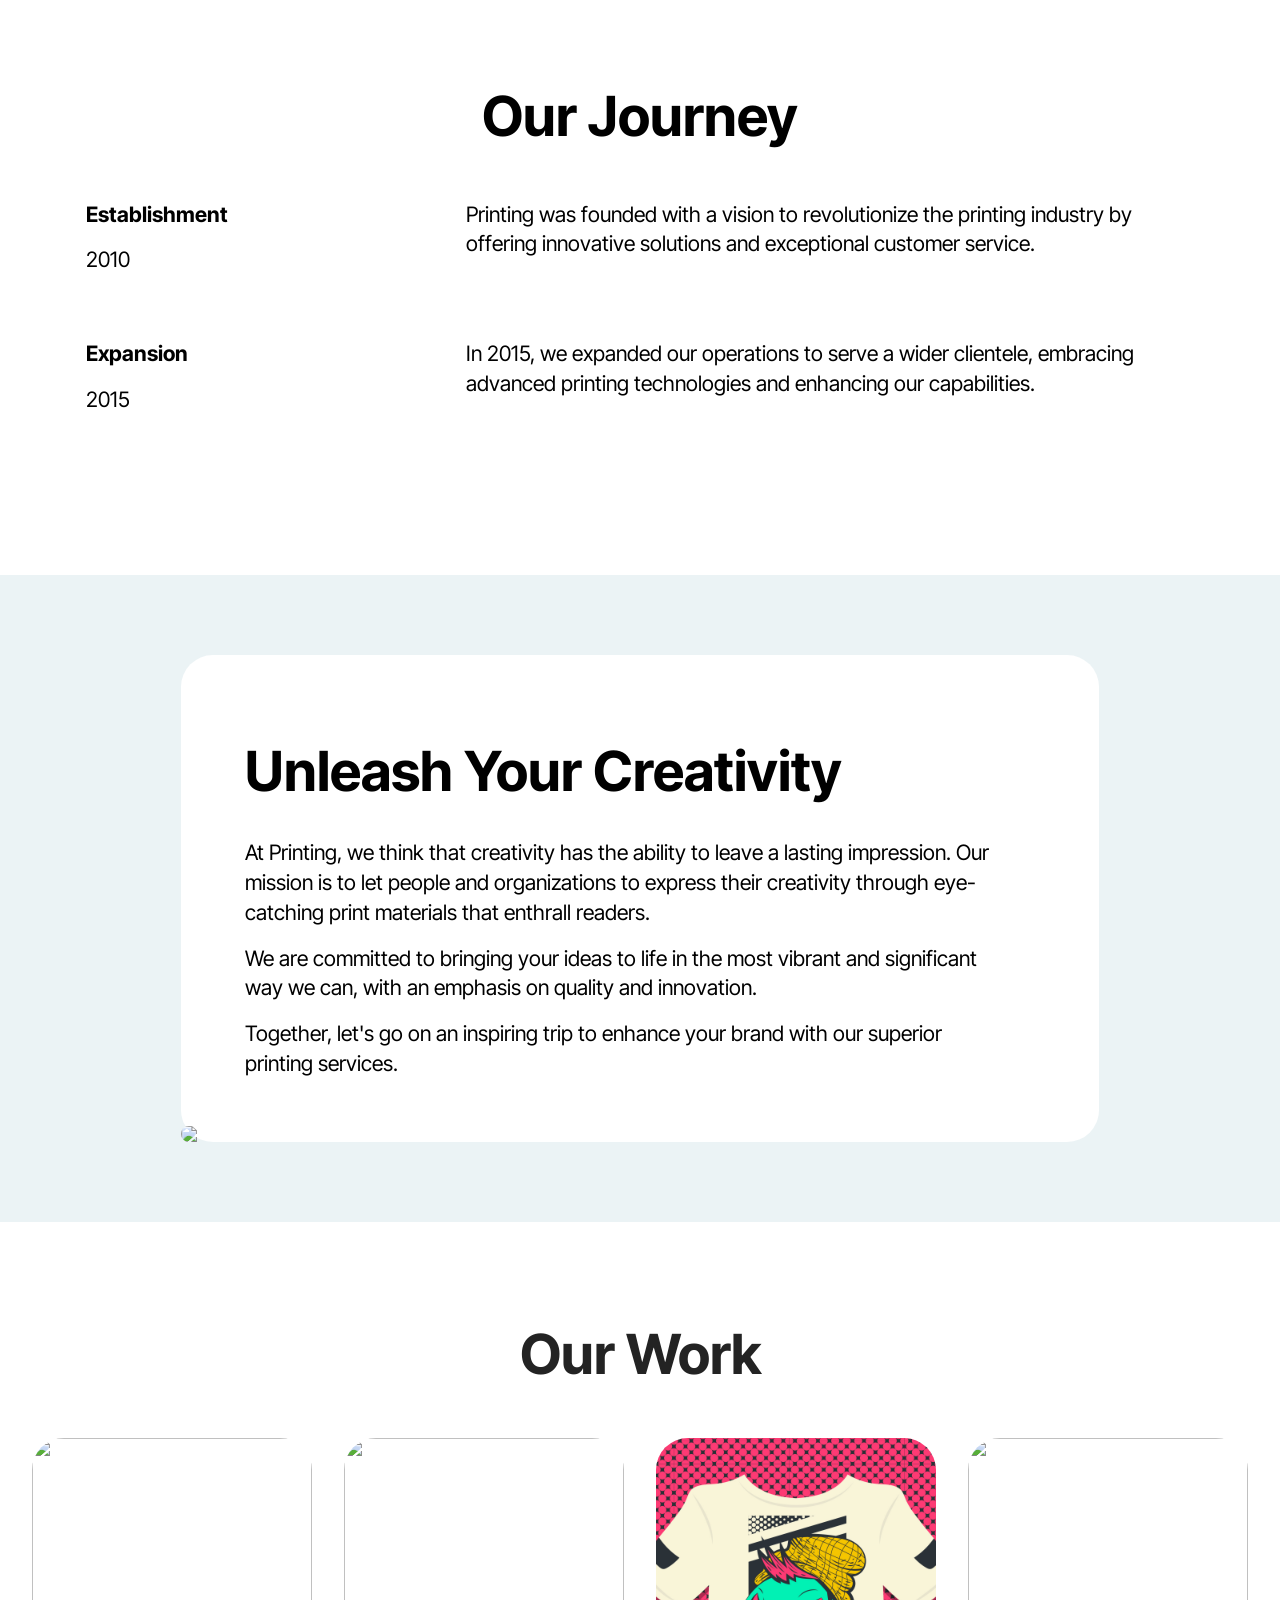
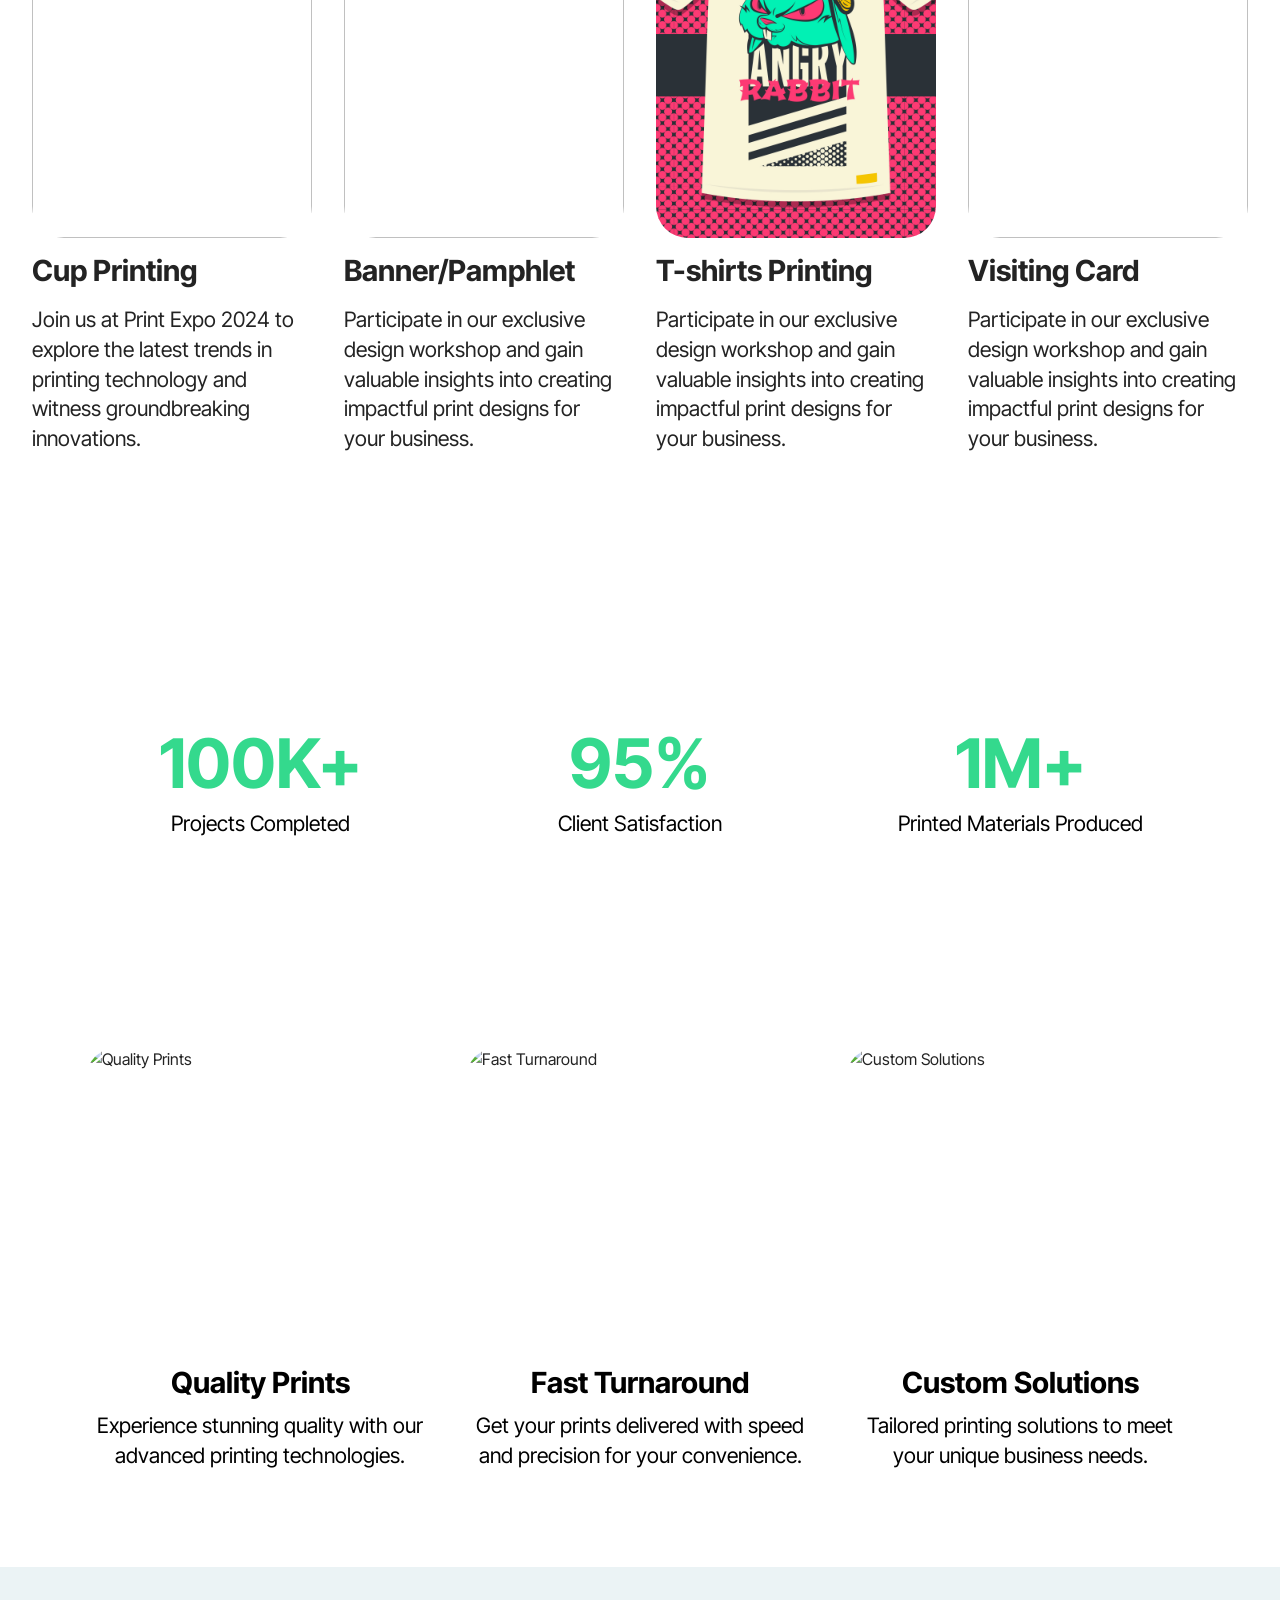
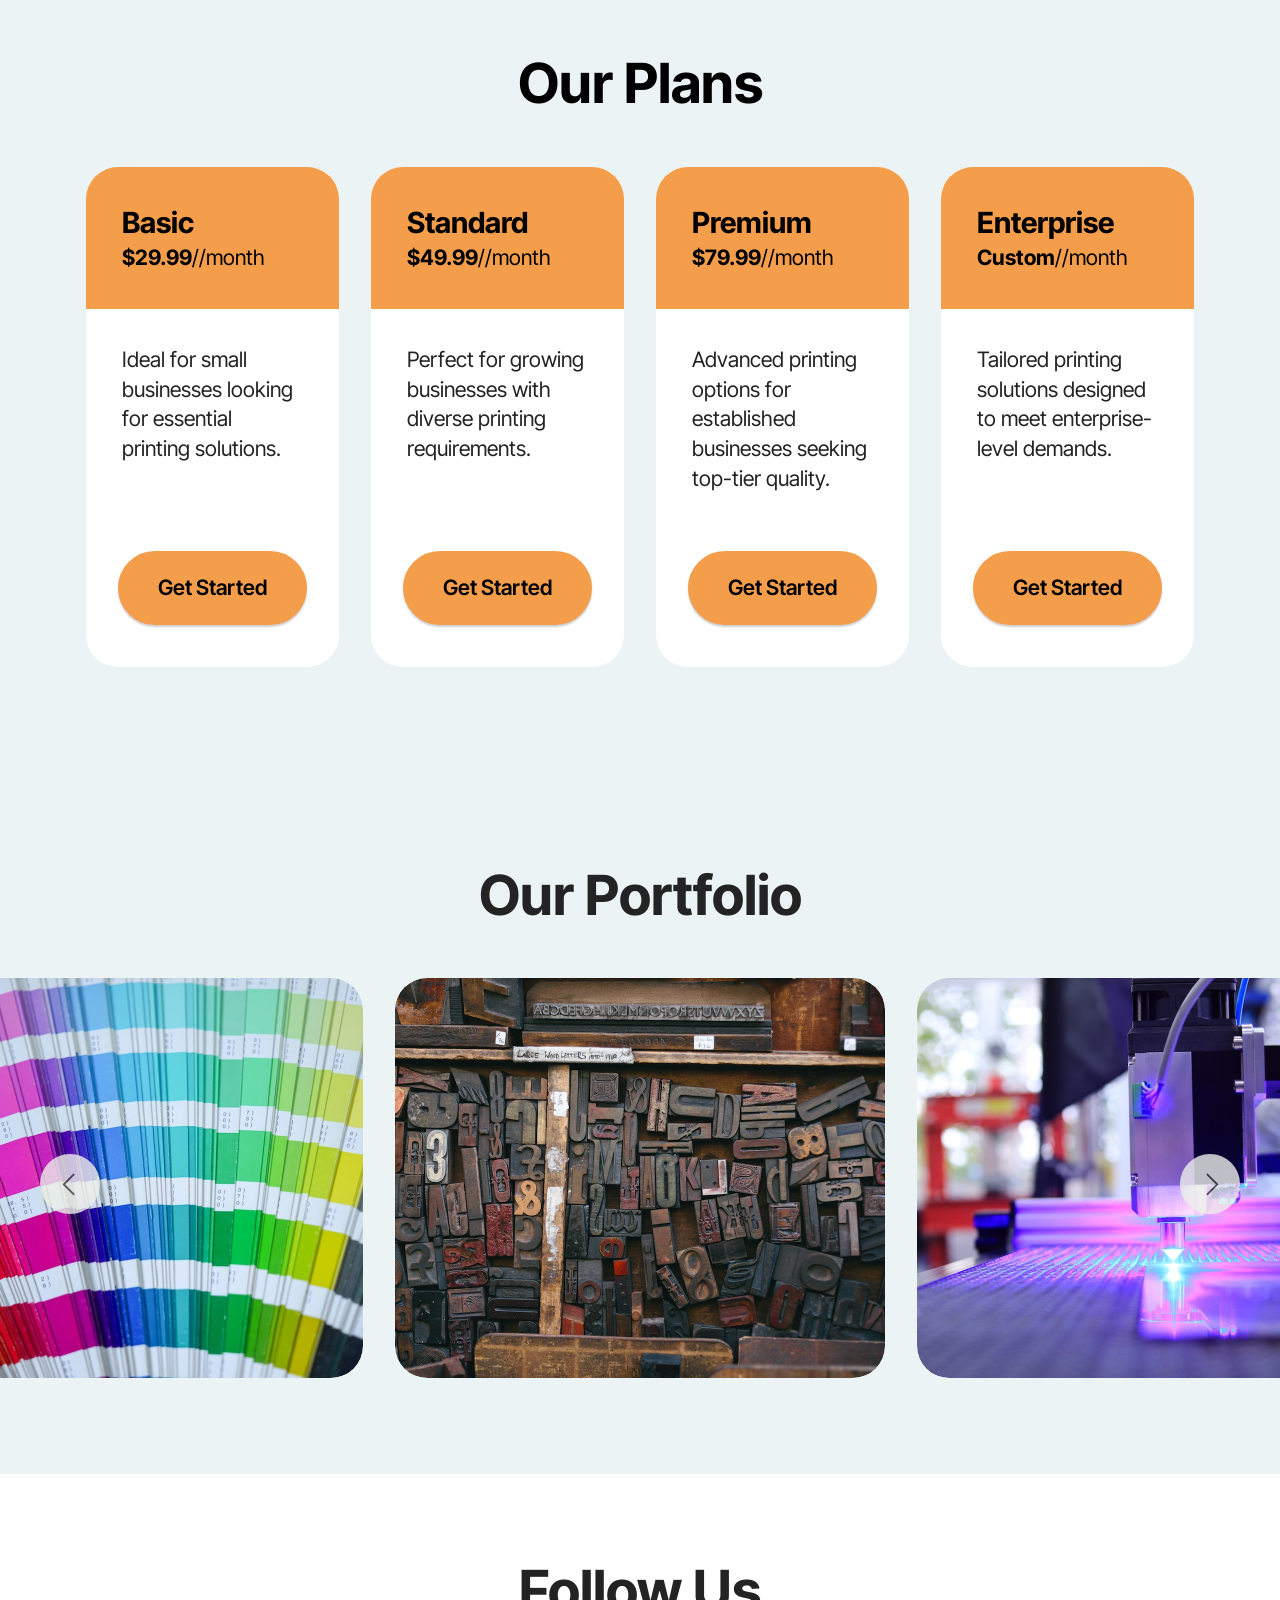
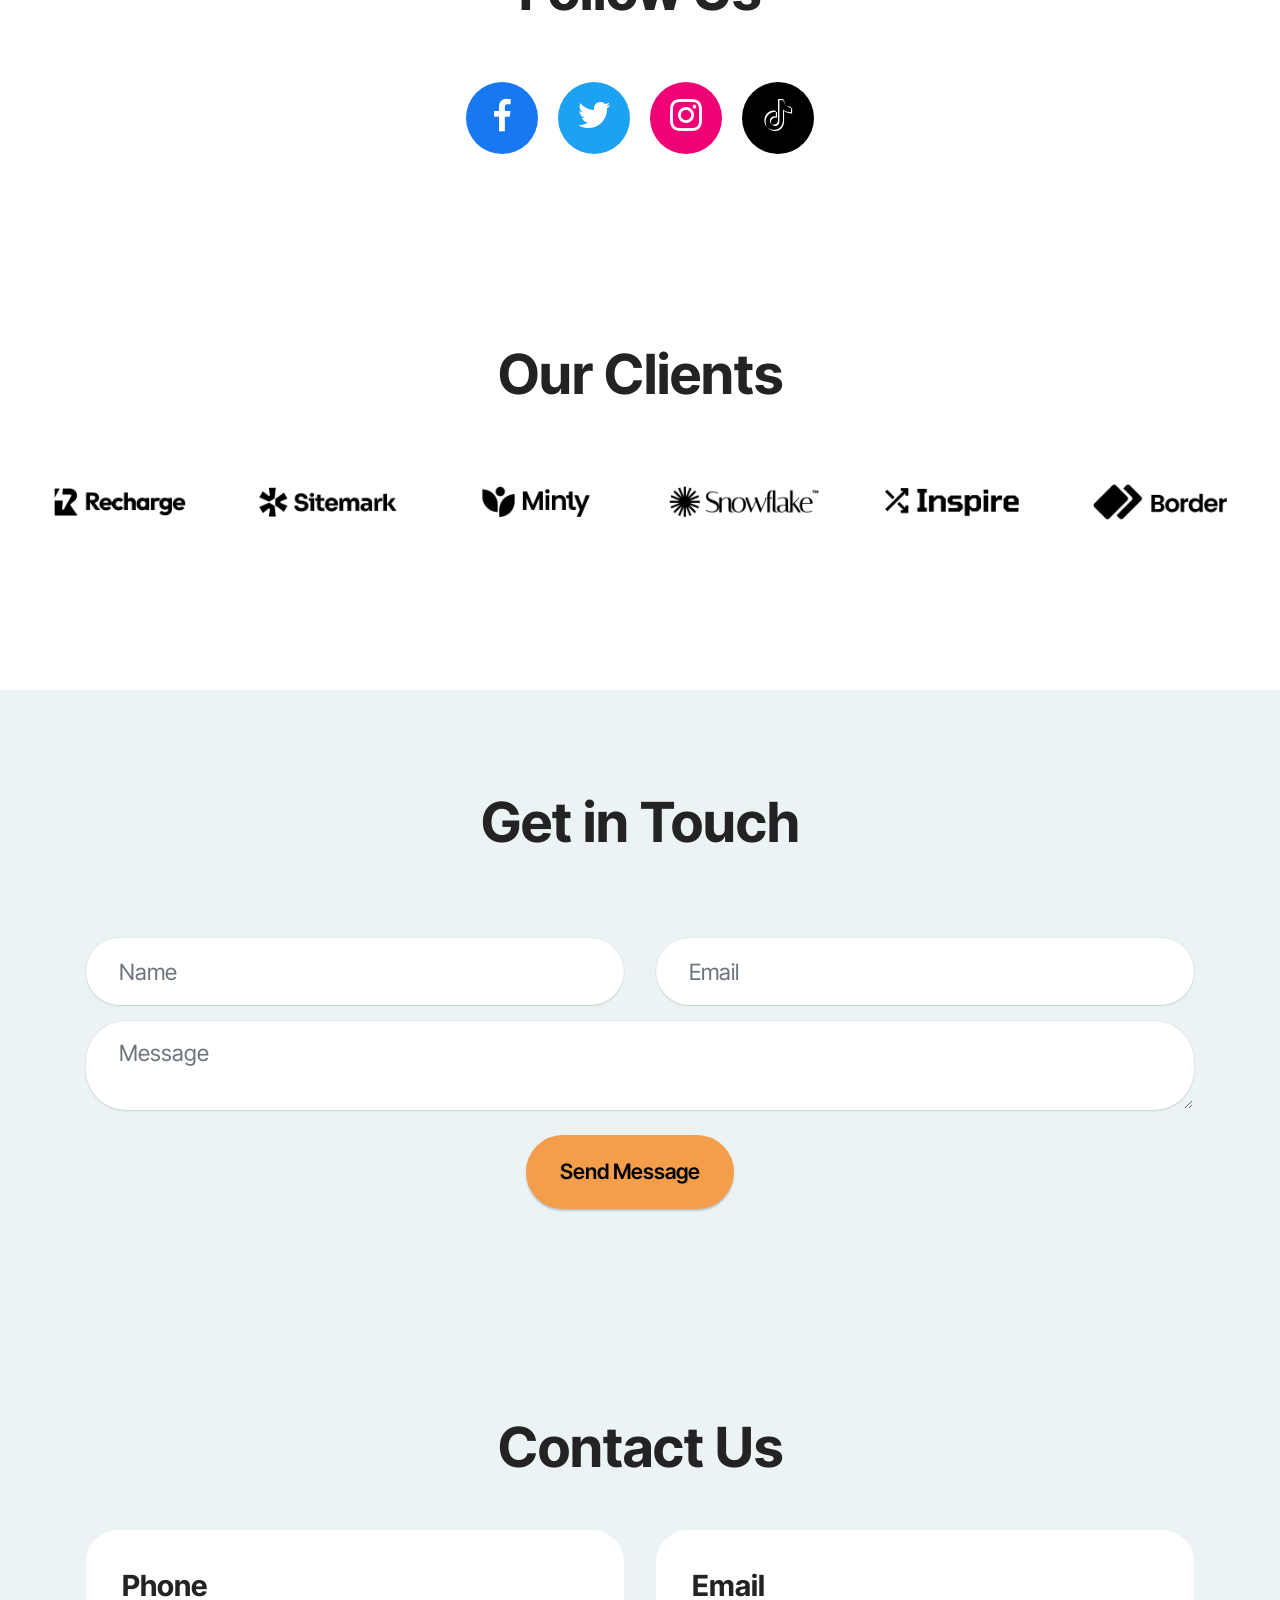
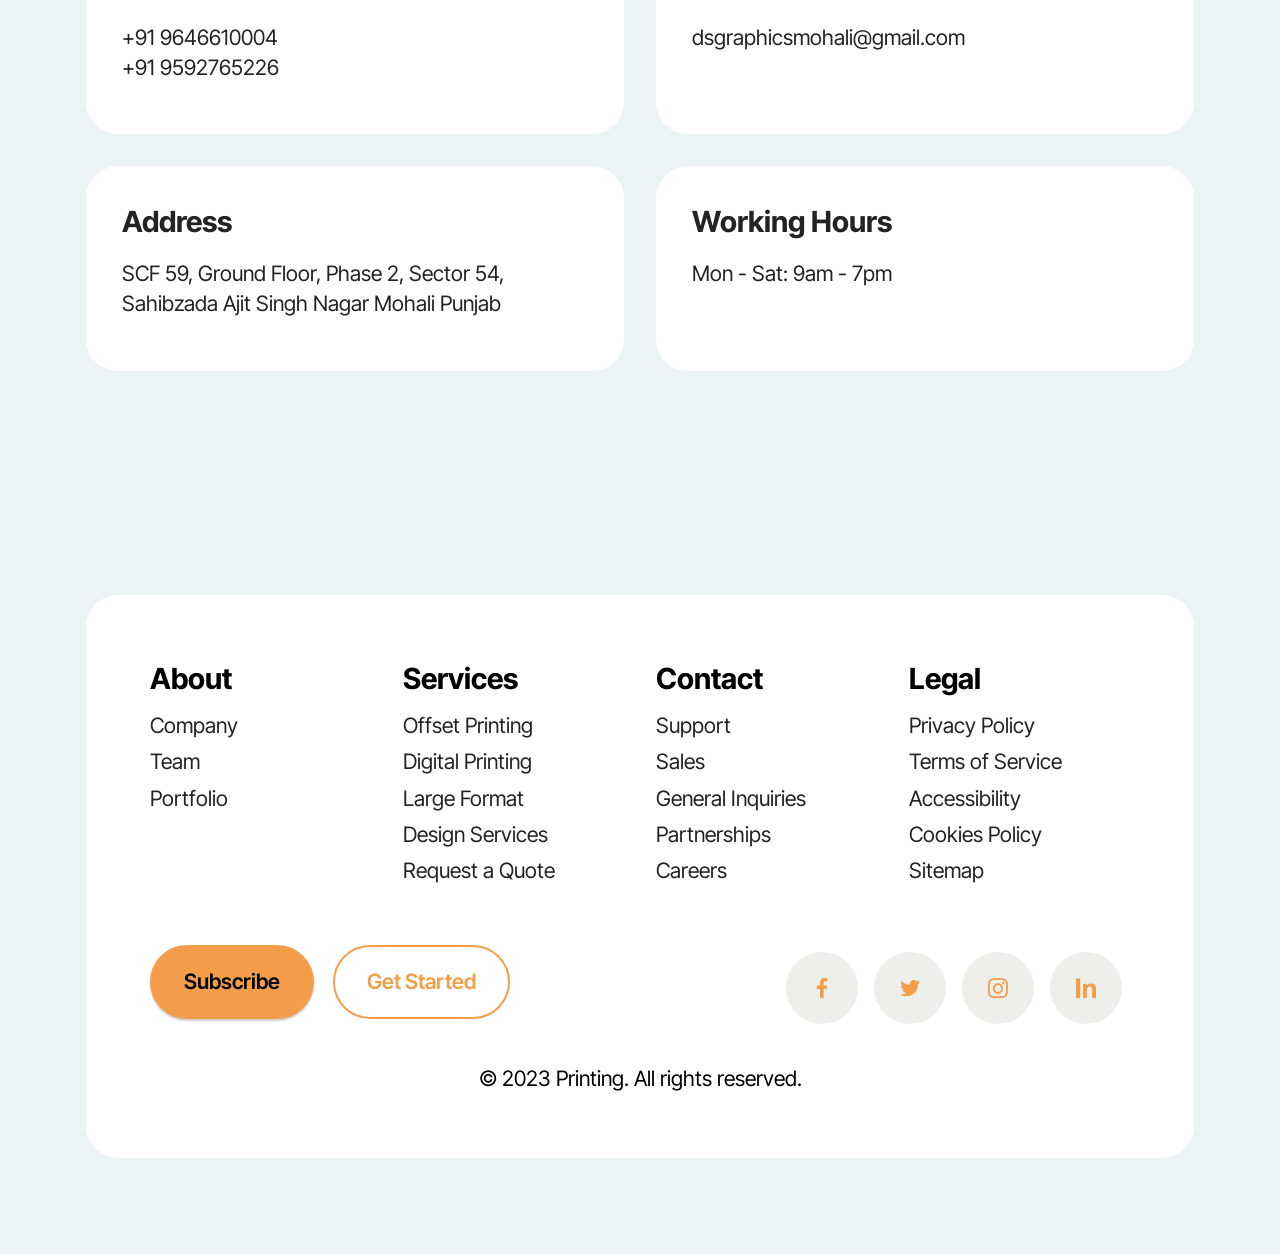
==== commit 32306dfa: "DS Graphics" ====
--- a/index.html
+++ b/index.html
@@ -693,8 +693,8 @@
 }
 
  .carousel-container {
-    max-height: 600px; /* Set a fixed height for the carousel container */
-    overflow: hidden; /* Hide overflow content */
+    max-height: 600px; 
+    overflow: hidden; 
   }
 
   .carousel-caption {
@@ -706,17 +706,37 @@
 backdrop-filter: blur(7.7px);
 -webkit-backdrop-filter: blur(7.7px);
 border: 1px solid rgba(0, 0, 0, 0.3);
-
-
-  }
-
-  @media screen and (max-width: 425px) {
-    .carousel-container {
-    max-height: 300px; 
-    overflow: hidden; 
-  }
-
-  }
+  }
+
+  @media screen and (max-width: 426px) {
+  .carousel-container {
+    max-height: 200px;
+    overflow: hidden;
+    object-fit: cover;
+  }
+  .carousel-indicators {
+    display: none;
+  }
+}
+@media screen and (max-width: 768px) {
+  .carousel-container {
+    max-height: 300px;
+    overflow: hidden;
+  }
+  .carousel-caption{
+    top: 200px;
+  }
+}
+@media screen and (max-width: 1024px) {
+  .carousel-container {
+    max-height: 420px;
+    overflow: hidden;
+  }
+  .carousel-caption{
+    top: 250px;
+  }
+  
+}
 </style>
 
 <!-- <section  class="header18 cid-tXxDrh2CLg mbr-fullscreen" data-bg-video="0&#x3D;1&amp;loop&#x3D;1&amp;playlist&#x3D;AOZZ-dGjpIo&amp;t&#x3D;20&amp;mute&#x3D;1&amp;playsinline&#x3D;1&amp;controls&#x3D;0&amp;showinfo&#x3D;0&amp;autohide&#x3D;1&amp;allowfullscreen&#x3D;true&amp;mode&#x3D;transparent" id="hero-15-tXxDrh2CLg">
@@ -807,36 +827,22 @@
       </div>
     </div>
     <div class="carousel-item">
-      <img src="https://cdn.pixabay.com/photo/2016/05/05/02/37/sunset-1373171_1280.jpg" class="d-block w-100" alt="...">
+      <img src="https://pakfactory.com/blog/wp-content/uploads/2023/07/web-offset-printing-machine.jpg" class="d-block w-100" alt="...">
       <div class="carousel-caption d-none d-md-block">
-        <h2>fourth slide label</h2>
-        <p>Some representative placeholder content for the third slide.</p>
+        <h2>Offset Printing</h2>
+        <p>Premium offset printing for all of your commercial requirements. We can provide you with anything from brochures to business cards.</p>
       </div>
     </div>
     <div class="carousel-item">
-      <img src="https://images.ctfassets.net/hrltx12pl8hq/28ECAQiPJZ78hxatLTa7Ts/2f695d869736ae3b0de3e56ceaca3958/free-nature-images.jpg?fit=fill&w=1200&h=630
+      <img src="https://www.printindustry.com/blog/wp-content/uploads/2022/05/online-brochure-printing.jpg
       " class="d-block w-100" alt="...">
       <div class="carousel-caption d-none d-md-block">
-        <h2>fivth slide label</h2>
-        <p>Some representative placeholder content for the third slide.</p>
+        <h2>Large Format Printing</h2>
+        <p>Use our large size printing options to make a significant impression. ideal for large-scale advertising materials such as banners </p>
       </div>
     </div>
-    <div class="carousel-item">
-      <img src="https://images.ctfassets.net/hrltx12pl8hq/28ECAQiPJZ78hxatLTa7Ts/2f695d869736ae3b0de3e56ceaca3958/free-nature-images.jpg?fit=fill&w=1200&h=630
-      " class="d-block w-100" alt="...">
-      <div class="carousel-caption d-none d-md-block">
-        <h2>Sixth slide label</h2>
-        <p>Some representative placeholder content for the third slide.</p>
-      </div>
-    </div>
-    <div class="carousel-item">
-      <img src="https://images.ctfassets.net/hrltx12pl8hq/28ECAQiPJZ78hxatLTa7Ts/2f695d869736ae3b0de3e56ceaca3958/free-nature-images.jpg?fit=fill&w=1200&h=630
-      " class="d-block w-100" alt="...">
-      <div class="carousel-caption d-none d-md-block">
-        <h2>Seventh slide label</h2>
-        <p>Some representative placeholder content for the third slide.</p>
-      </div>
-    </div>
+   
+   
   </div>
   <button class="carousel-control-prev" type="button" data-bs-target="#carouselExampleCaptions" data-bs-slide="prev">
     <span class="carousel--prev-icon" aria-hidden="true"></span>
@@ -3237,6 +3243,8 @@
 }
 
 </style>
+
+
 <section data-bs-version="5.1" class="footer1 cid-tXxDrhoyum" once="footers" id="footer-1-tXxDrhoyum">
 	<div class="container">
 		<div class="row mbr-white">
@@ -3245,11 +3253,10 @@
 					<strong>About</strong>
 				</h2>
 				<ul class="list mbr-fonts-style display-7">
-					<li class="mbr-text item-wrap"><a href="https://mobirise.com/" class="text-black">Company</a></li>
-					<li class="mbr-text item-wrap"><a href="https://mobirise.com/" class="text-black">Team</a></li>
-					<li class="mbr-text item-wrap"><a href="https://mobirise.com/" class="text-black">Portfolio</a></li>
-					<li class="mbr-text item-wrap"><a href="https://mobirise.com/" class="text-black">Testimonials</a></li>
-					<li class="mbr-text item-wrap"><a href="https://mobirise.com/" class="text-black">Events</a></li>
+					<li class="mbr-text item-wrap"><a href="#timeline-2-tXxDrhcYvX" class="text-black">Company</a></li>
+					<li class="mbr-text item-wrap"><a href="#team-1-tXxDrhb5E4" class="text-black">Team</a></li>
+					<li class="mbr-text item-wrap"><a href="#gallery-5-tXxDrhferr" class="text-black">Portfolio</a></li>
+					
 				</ul>
 			</div>
 			<div class="col-12 col-md-6 col-lg-3">
@@ -3326,6 +3333,8 @@
 	</div>
 </section>
 
+
+
 <script src="assets/bootstrap/js/bootstrap.bundle.min.js"></script>
   <script src="assets/dropdown/js/navbar-dropdown.js"></script>
   <script src="assets/mbr-switch-arrow/mbr-switch-arrow.js"></script>
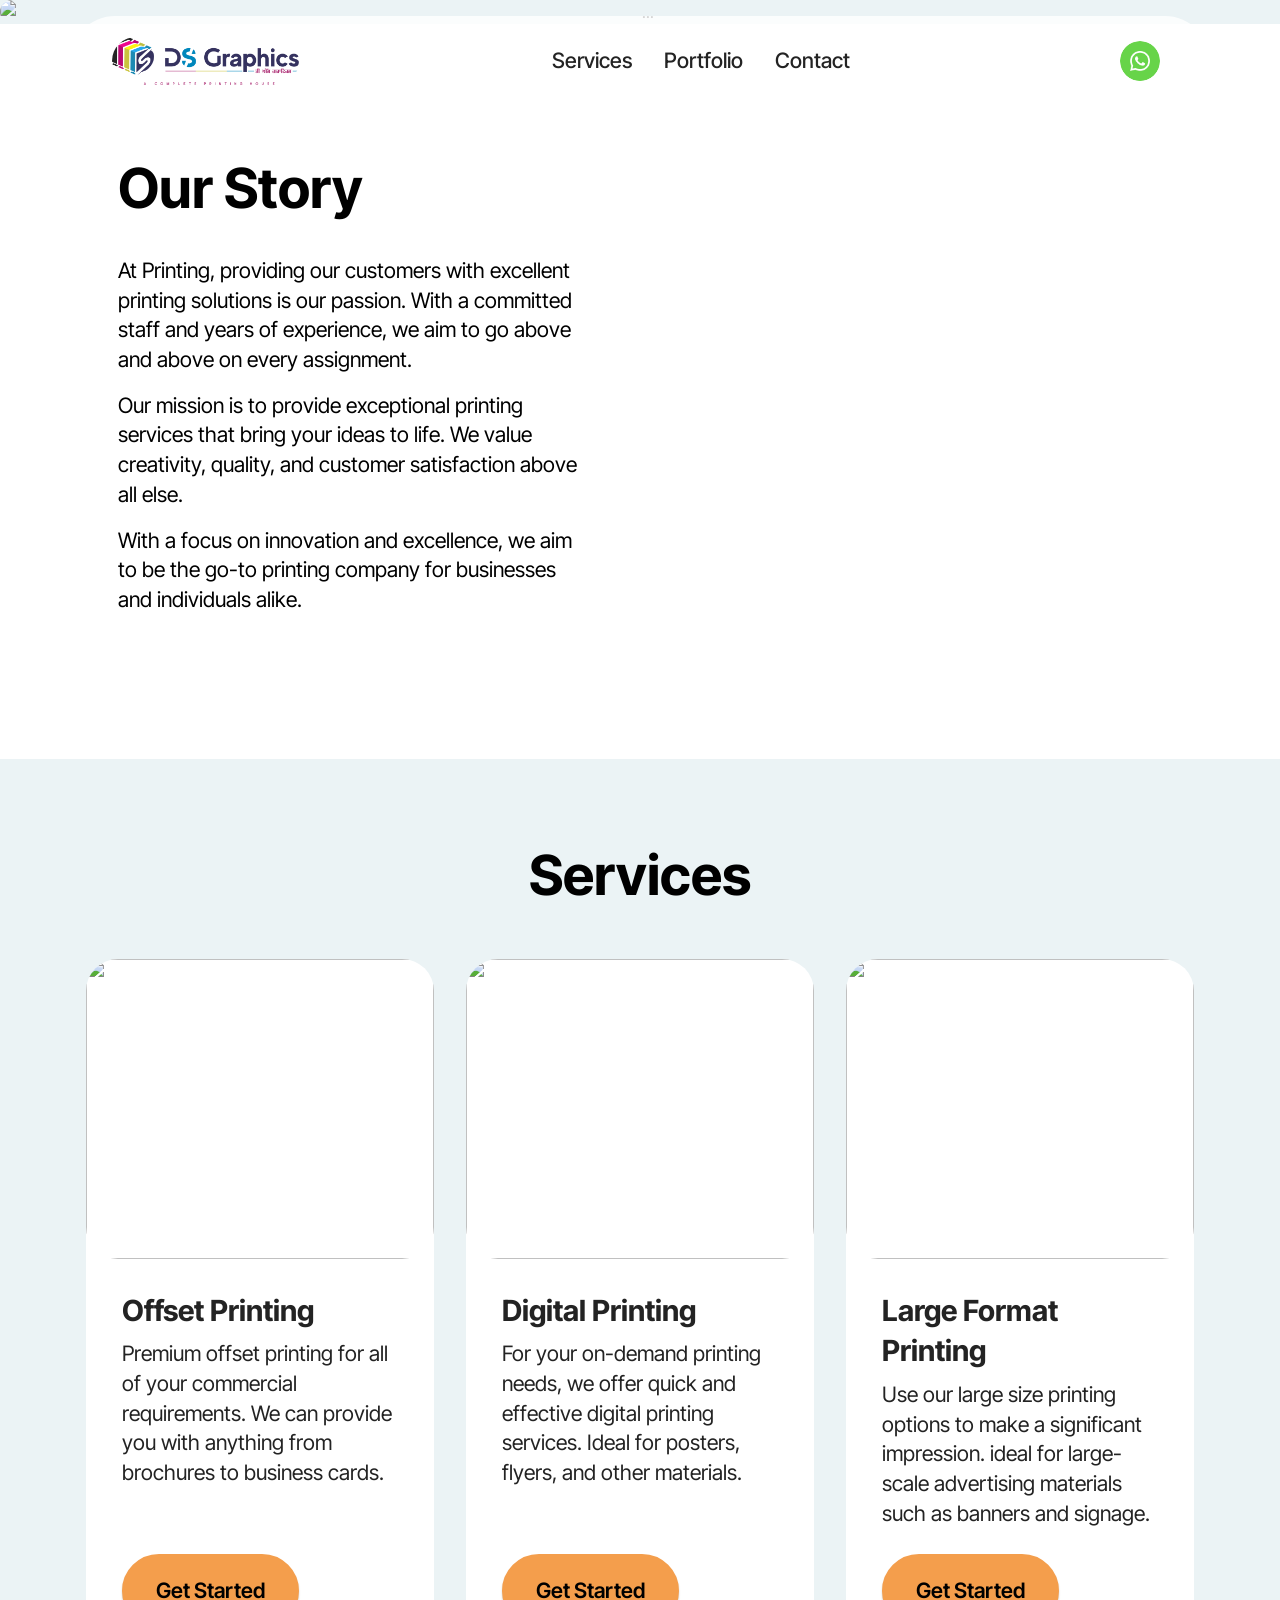
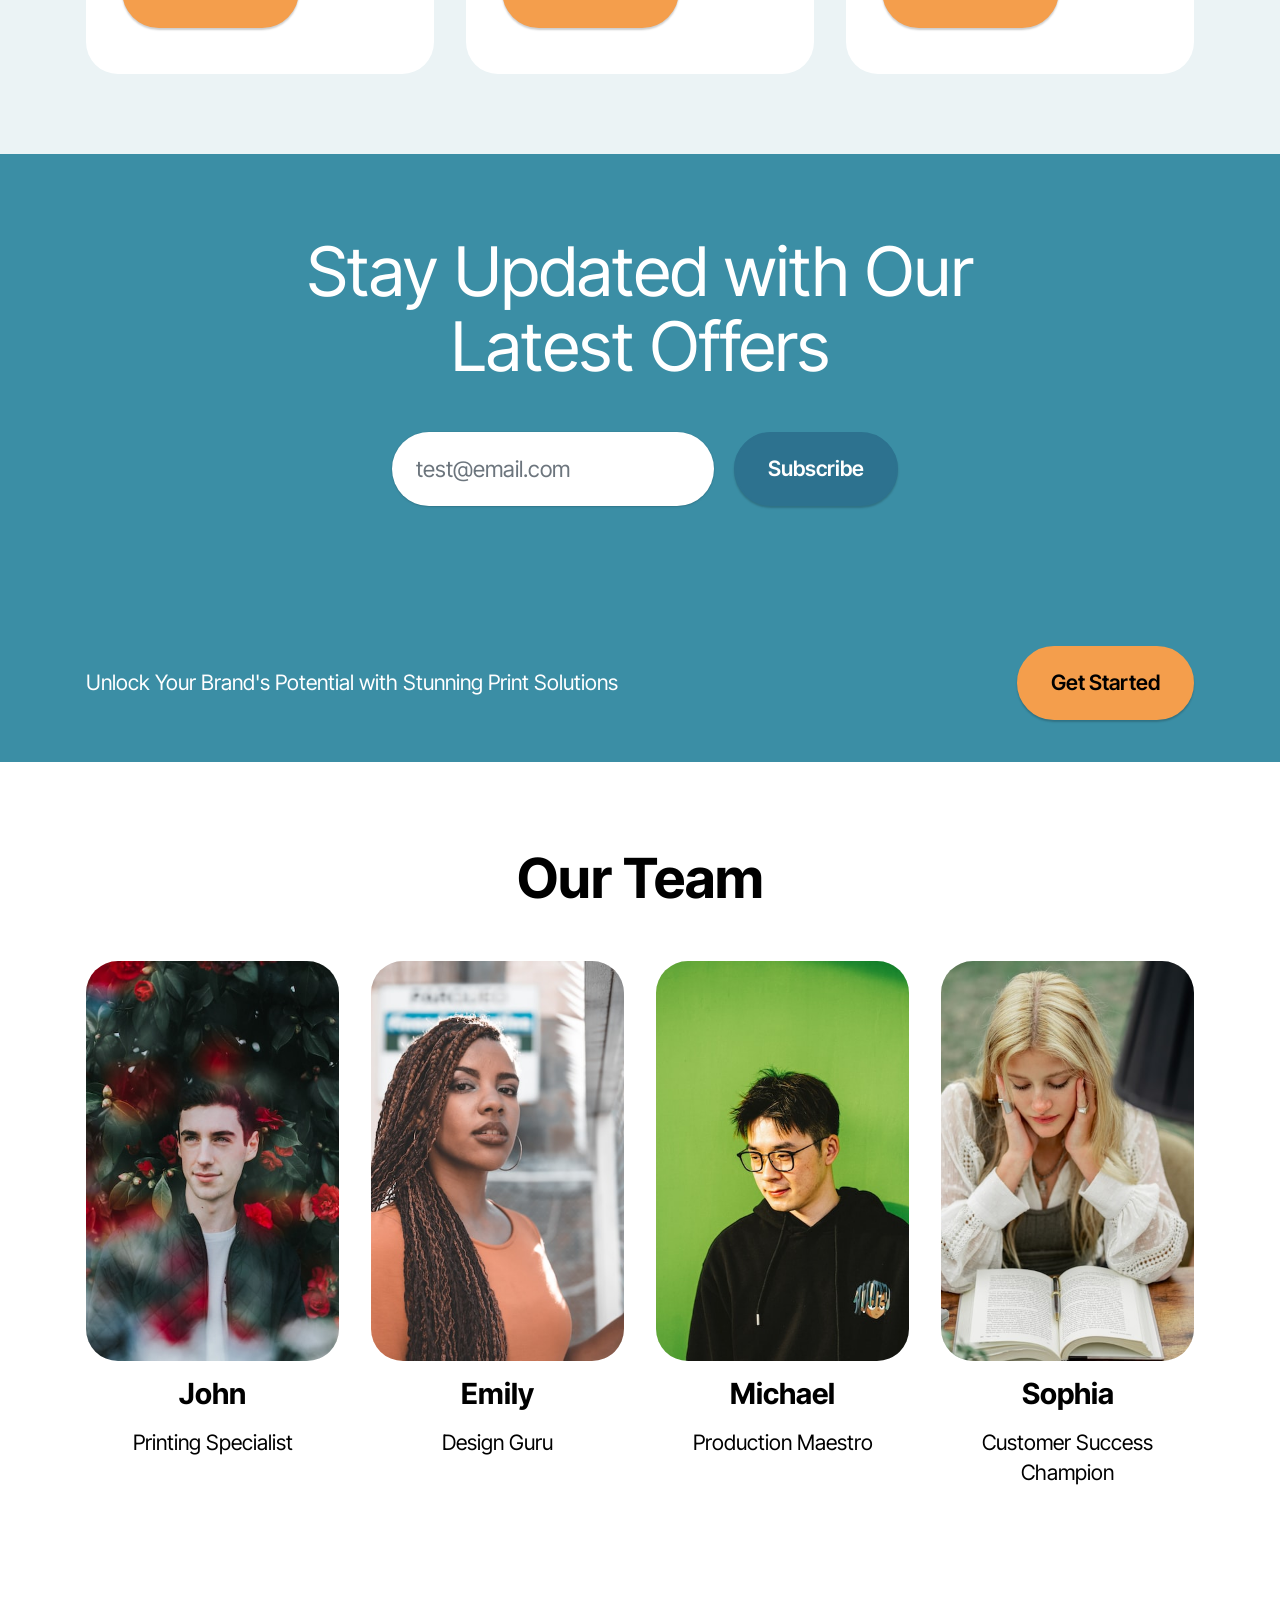
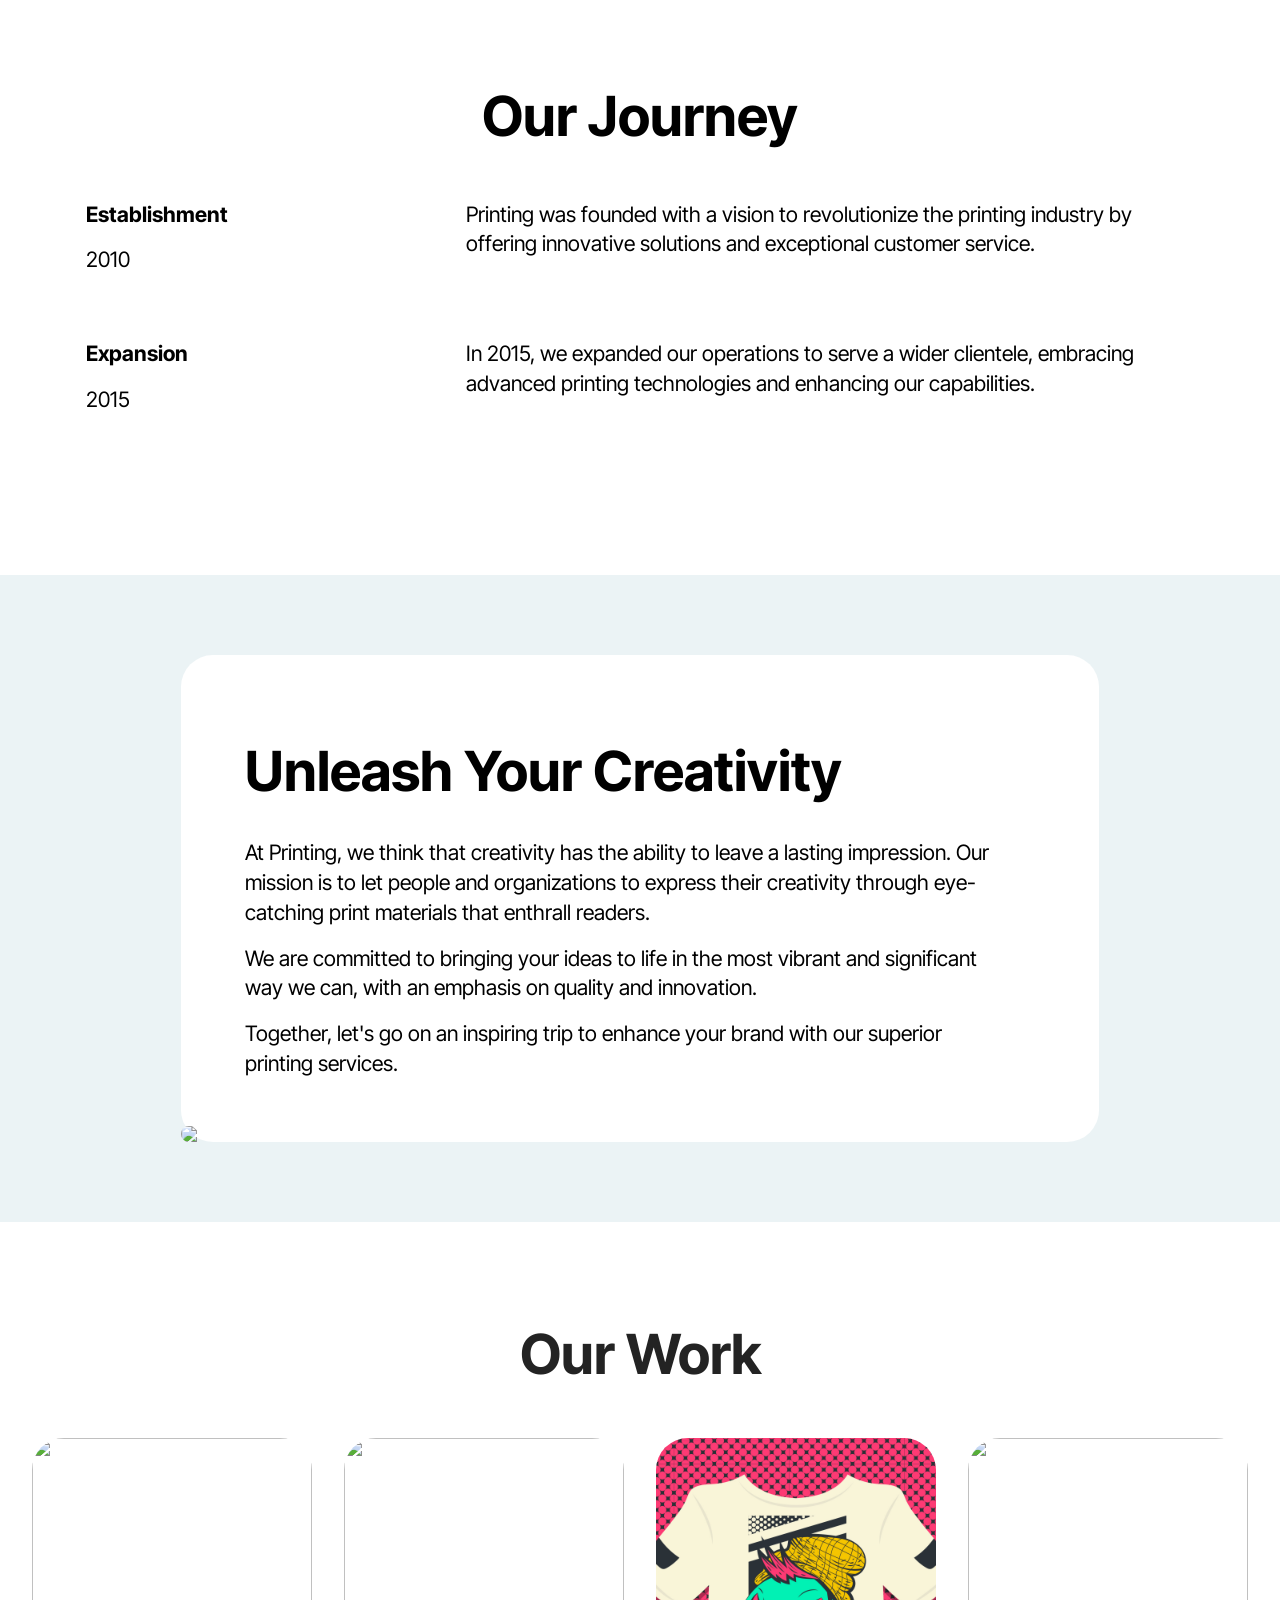
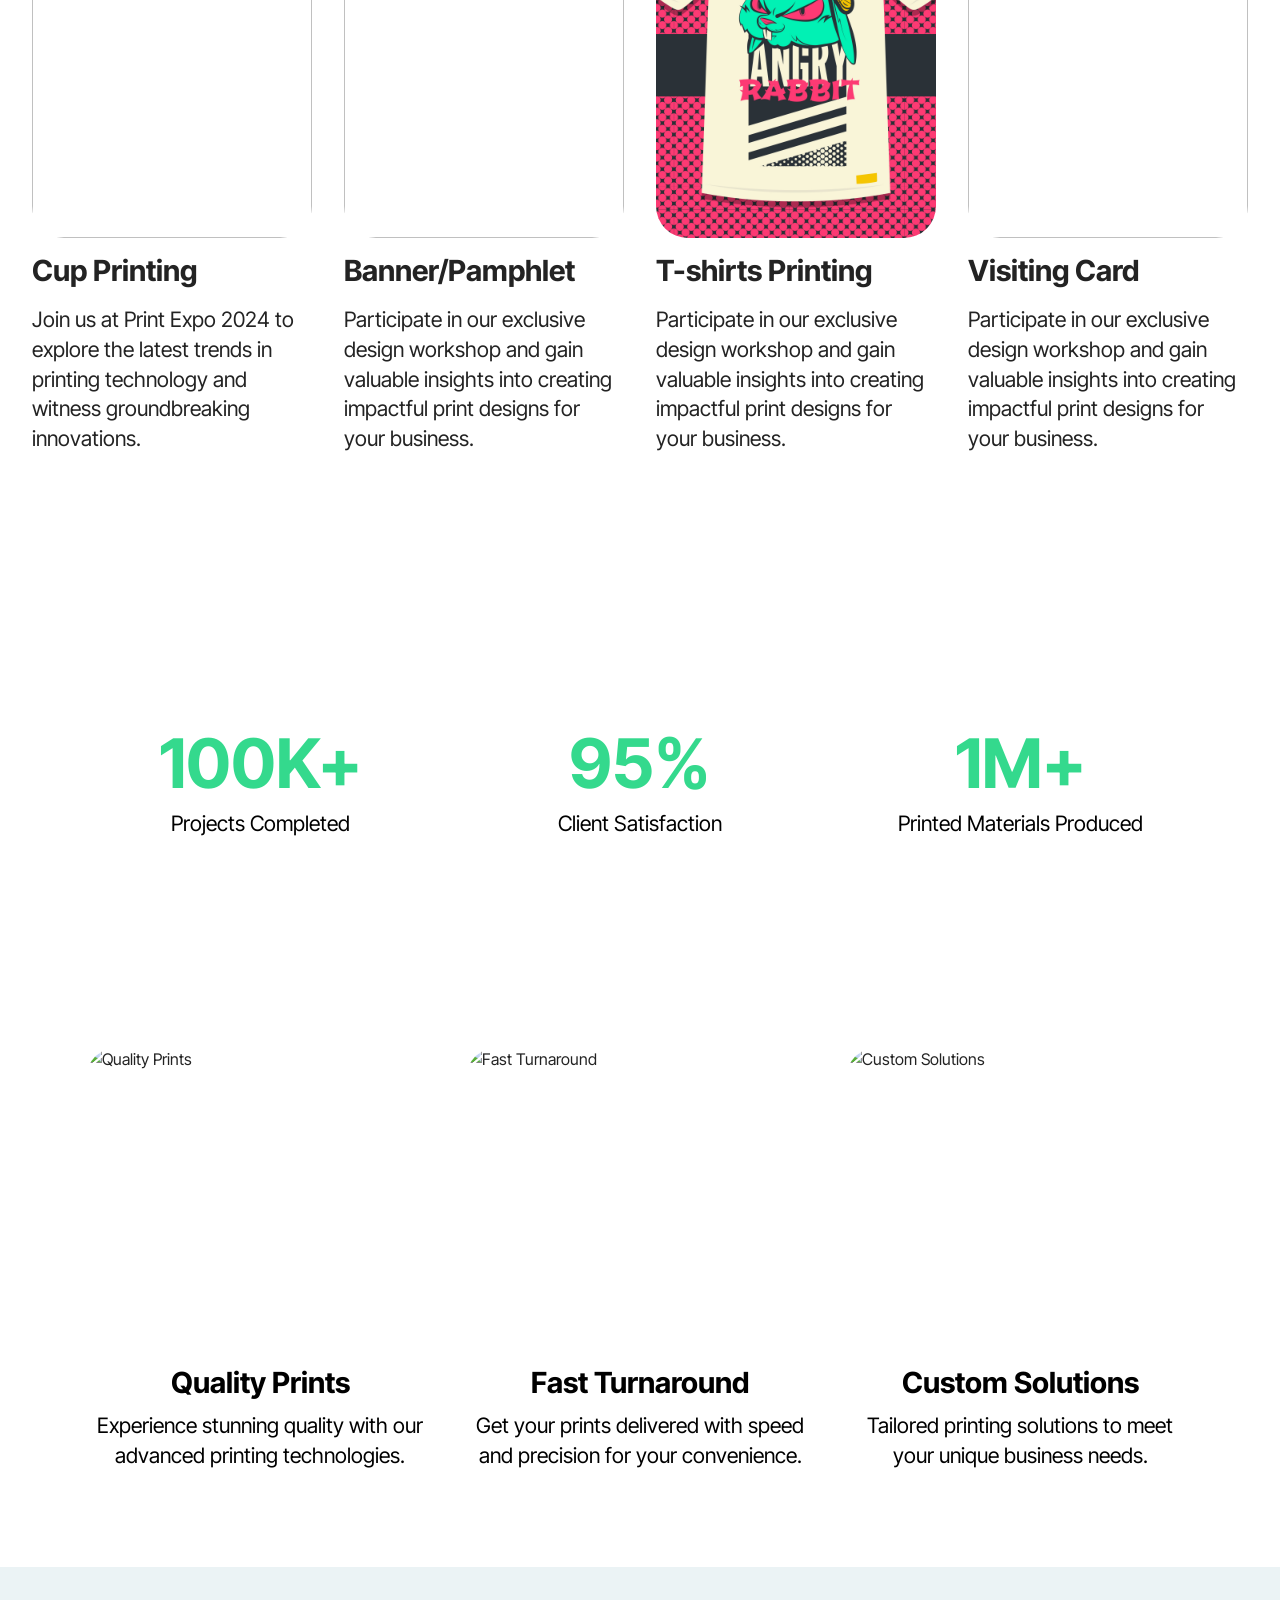
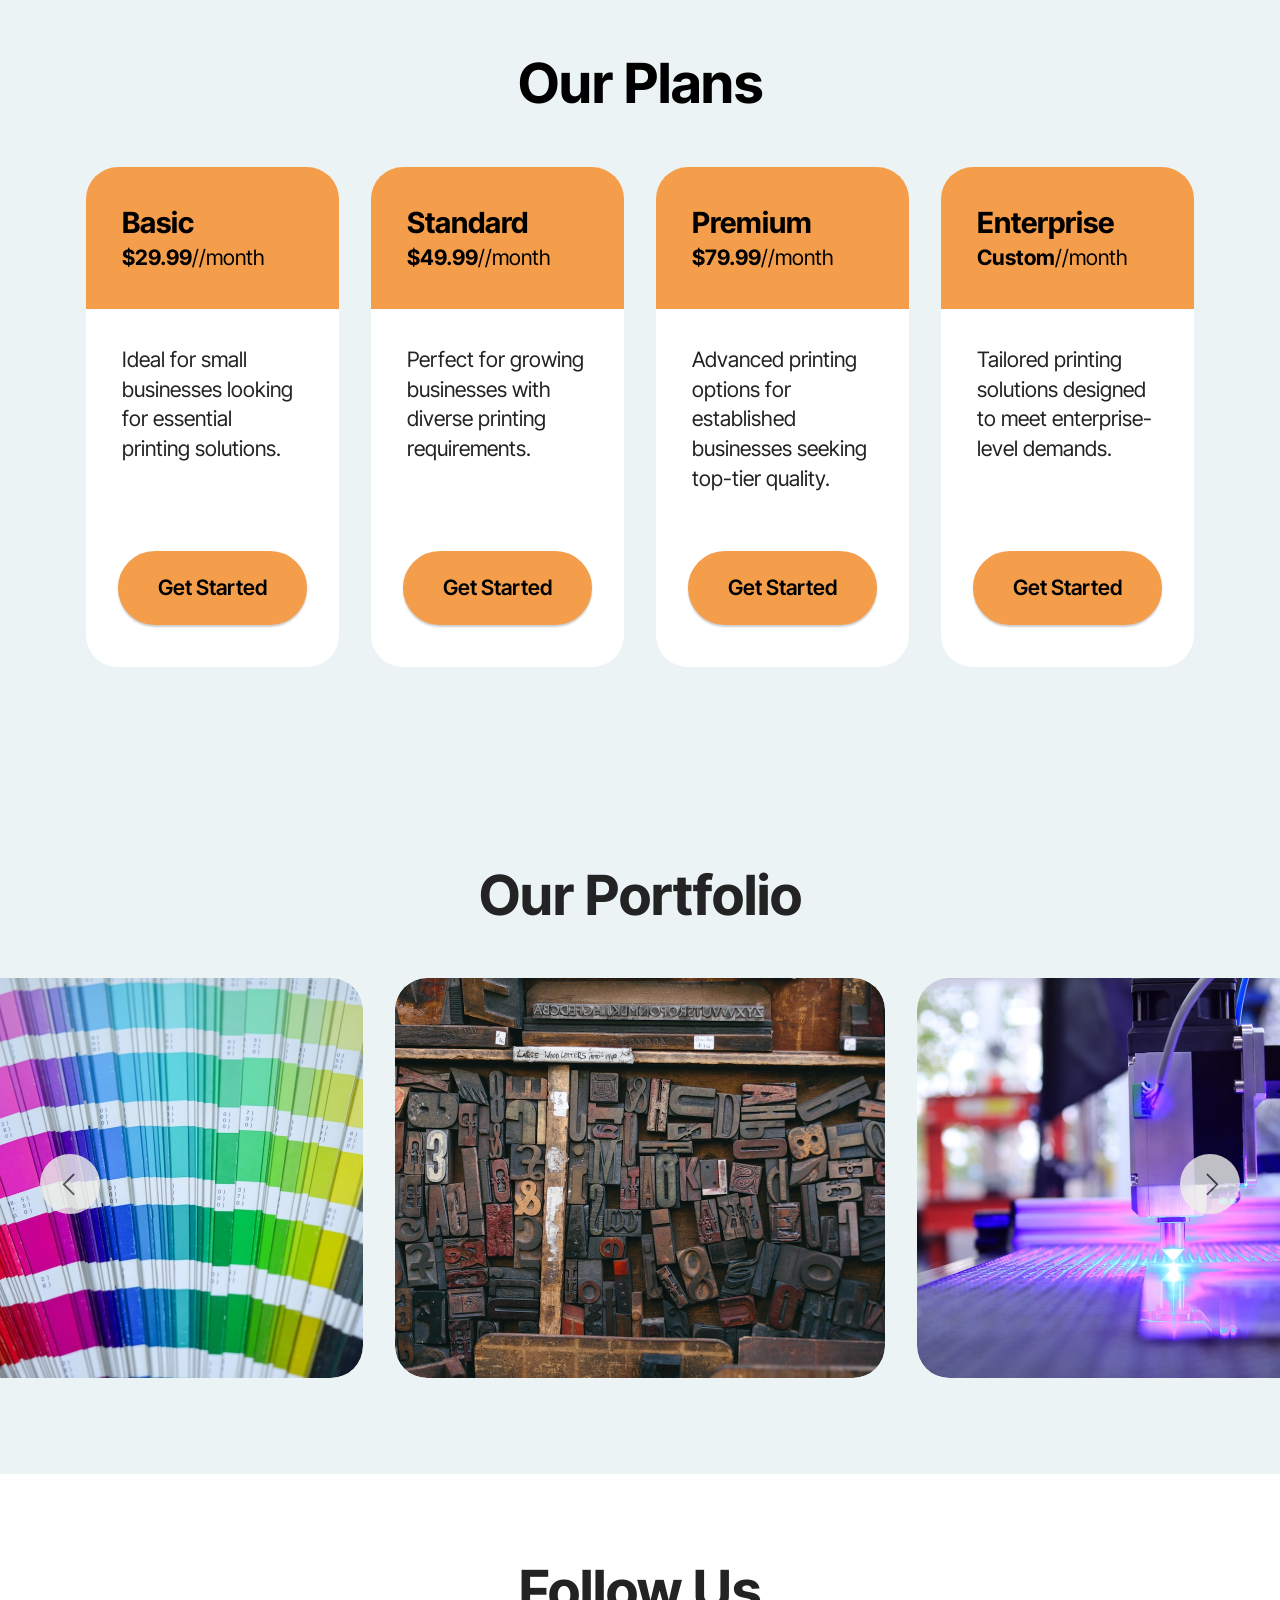
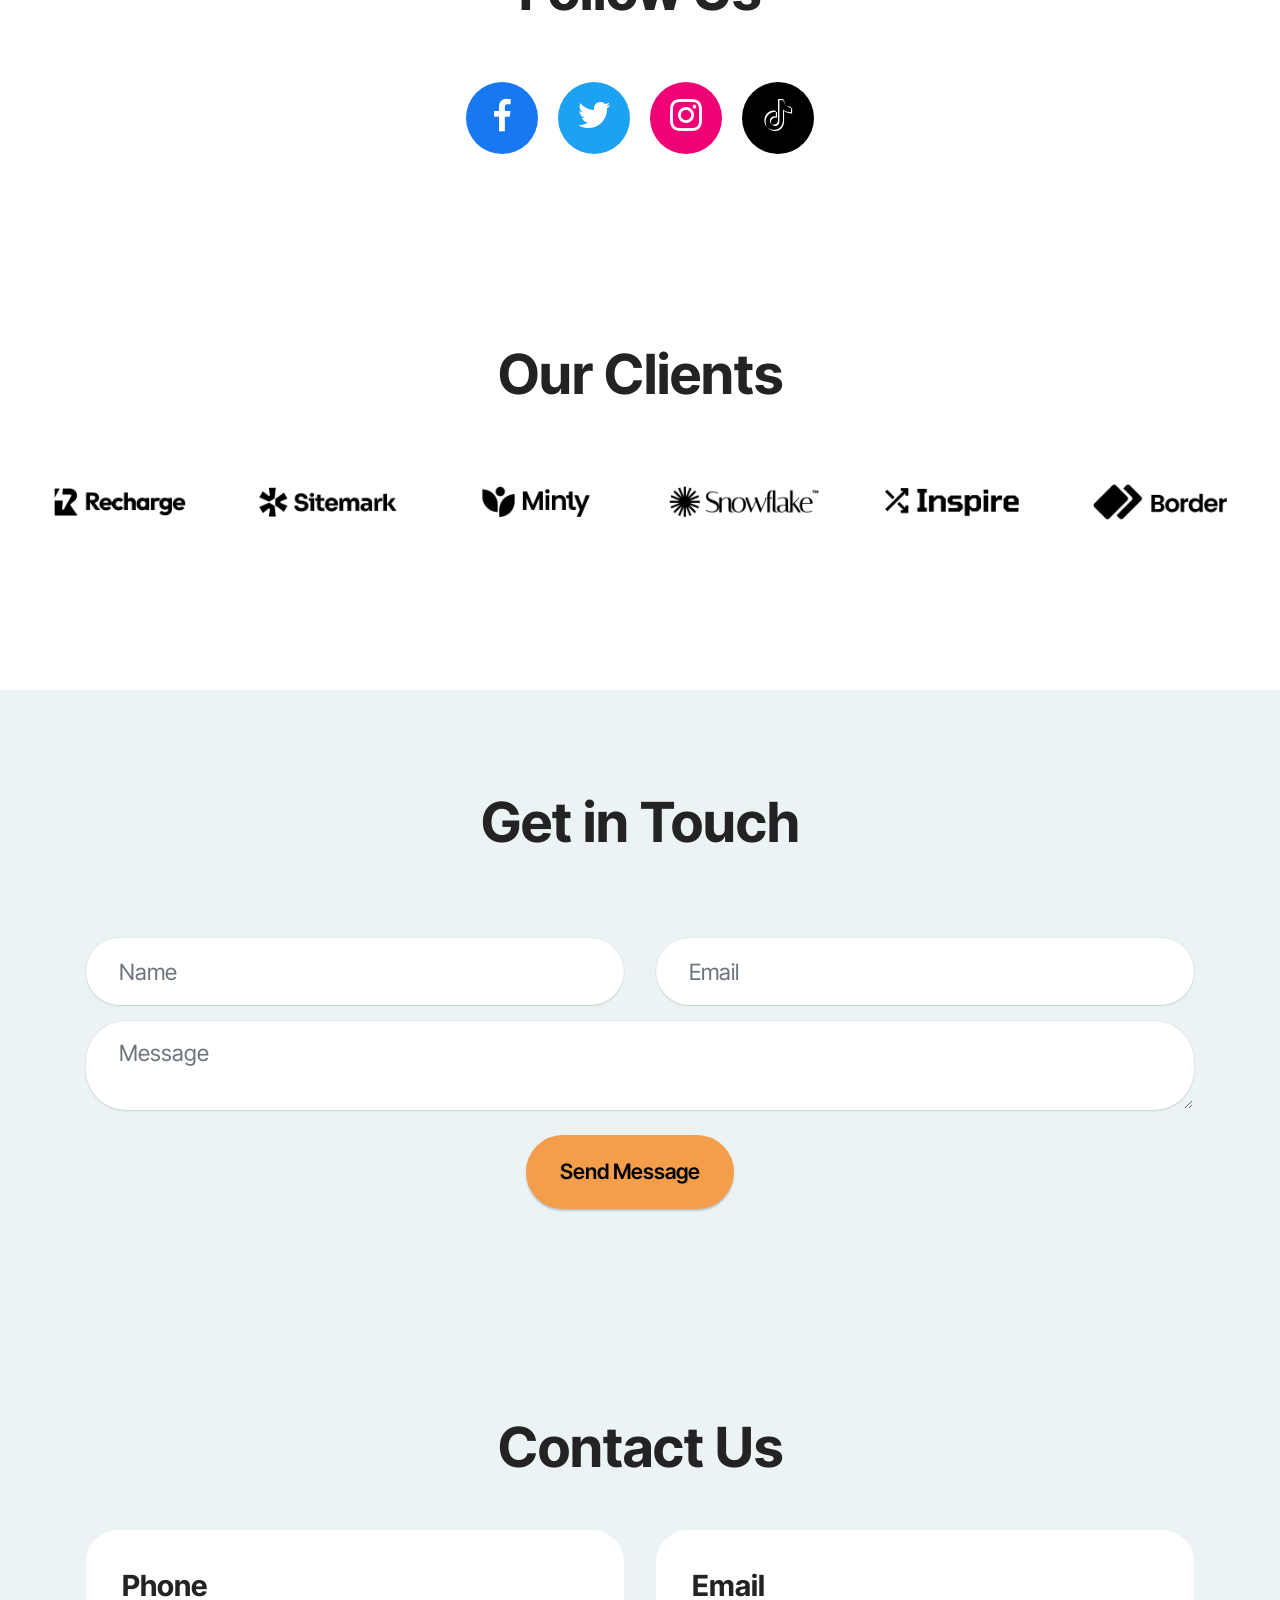
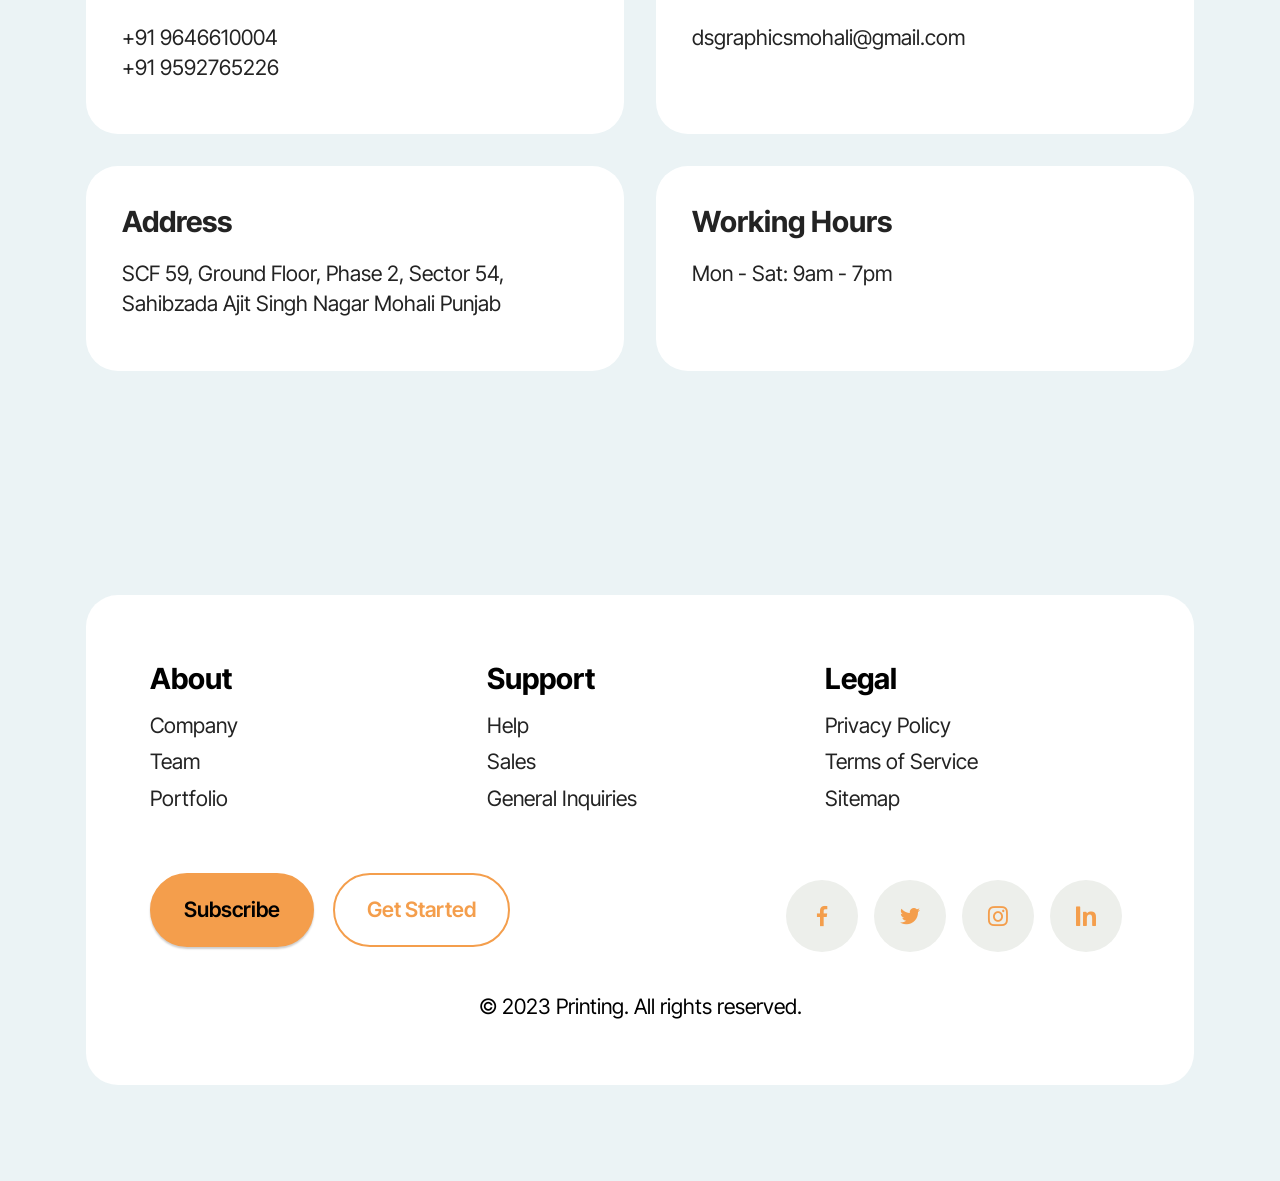
==== commit 9a1a31a9: "Ds Graphics" ====
--- a/index.html
+++ b/index.html
@@ -3248,7 +3248,7 @@
 <section data-bs-version="5.1" class="footer1 cid-tXxDrhoyum" once="footers" id="footer-1-tXxDrhoyum">
 	<div class="container">
 		<div class="row mbr-white">
-			<div class="col-12 col-md-6 col-lg-3">
+			<div class="col-12 col-md-6 col-lg-4">
 				<h2 class="mbr-section-subtitle mbr-fonts-style mb-2 display-5">
 					<strong>About</strong>
 				</h2>
@@ -3259,39 +3259,25 @@
 					
 				</ul>
 			</div>
-			<div class="col-12 col-md-6 col-lg-3">
+			
+			<div class="col-12 col-md-6 col-lg-4  ">
 				<h2 class="mbr-section-subtitle mbr-fonts-style mb-2 display-5">
-					<strong>Services</strong>
+					<strong>Support</strong>
 				</h2>
 				<ul class="list mbr-fonts-style display-7">
-					<li class="mbr-text item-wrap"><a href="https://mobirise.com/" class="text-black">Offset Printing</a></li>
-					<li class="mbr-text item-wrap"><a href="https://mobirise.com/" class="text-black">Digital Printing</a></li>
-					<li class="mbr-text item-wrap"><a href="https://mobirise.com/" class="text-black">Large Format</a></li>
-					<li class="mbr-text item-wrap"><a href="https://mobirise.com/" class="text-black">Design Services</a></li>
-					<li class="mbr-text item-wrap"><a href="https://mobirise.com/" class="text-black">Request a Quote</a></li>
+					<li class="mbr-text item-wrap"><a href="https://mobirise.com/" class="text-black">Help</a></li>
+					<li class="mbr-text item-wrap"><a href="https://mobirise.com/" class="text-black">Sales</a></li>
+					<li class="mbr-text item-wrap"><a href="https://mobirise.com/" class="text-black">General Inquiries</a></li>
+				
 				</ul>
 			</div>
-			<div class="col-12 col-md-6 col-lg-3">
-				<h2 class="mbr-section-subtitle mbr-fonts-style mb-2 display-5">
-					<strong>Contact</strong>
-				</h2>
-				<ul class="list mbr-fonts-style display-7">
-					<li class="mbr-text item-wrap"><a href="https://mobirise.com/" class="text-black">Support</a></li>
-					<li class="mbr-text item-wrap"><a href="https://mobirise.com/" class="text-black">Sales</a></li>
-					<li class="mbr-text item-wrap"><a href="https://mobirise.com/" class="text-black">General Inquiries</a></li>
-					<li class="mbr-text item-wrap"><a href="https://mobirise.com/" class="text-black">Partnerships</a></li>
-					<li class="mbr-text item-wrap"><a href="https://mobirise.com/" class="text-black">Careers</a></li>
-				</ul>
-			</div>
-			<div class="col-12 col-md-6 col-lg-3">
+			<div class="col-12 col-md-6 col-lg-4">
 				<h2 class="mbr-section-subtitle mbr-fonts-style mb-2 display-5">
 					<strong>Legal</strong>
 				</h2>
 				<ul class="list mbr-fonts-style display-7">
-					<li class="mbr-text item-wrap"><a href="https://mobirise.com/" class="text-black">Privacy Policy</a></li>
+					<li class="mbr-text item-wrap"><a href="privacypolicy.html" class="text-black">Privacy Policy</a></li>
 					<li class="mbr-text item-wrap"><a href="https://mobirise.com/" class="text-black">Terms of Service</a></li>
-					<li class="mbr-text item-wrap"><a href="https://mobirise.com/" class="text-black">Accessibility</a></li>
-					<li class="mbr-text item-wrap"><a href="https://mobirise.com/" class="text-black">Cookies Policy</a></li>
 					<li class="mbr-text item-wrap"><a href="https://mobirise.com/" class="text-black">Sitemap</a></li>
 				</ul>
 			</div>
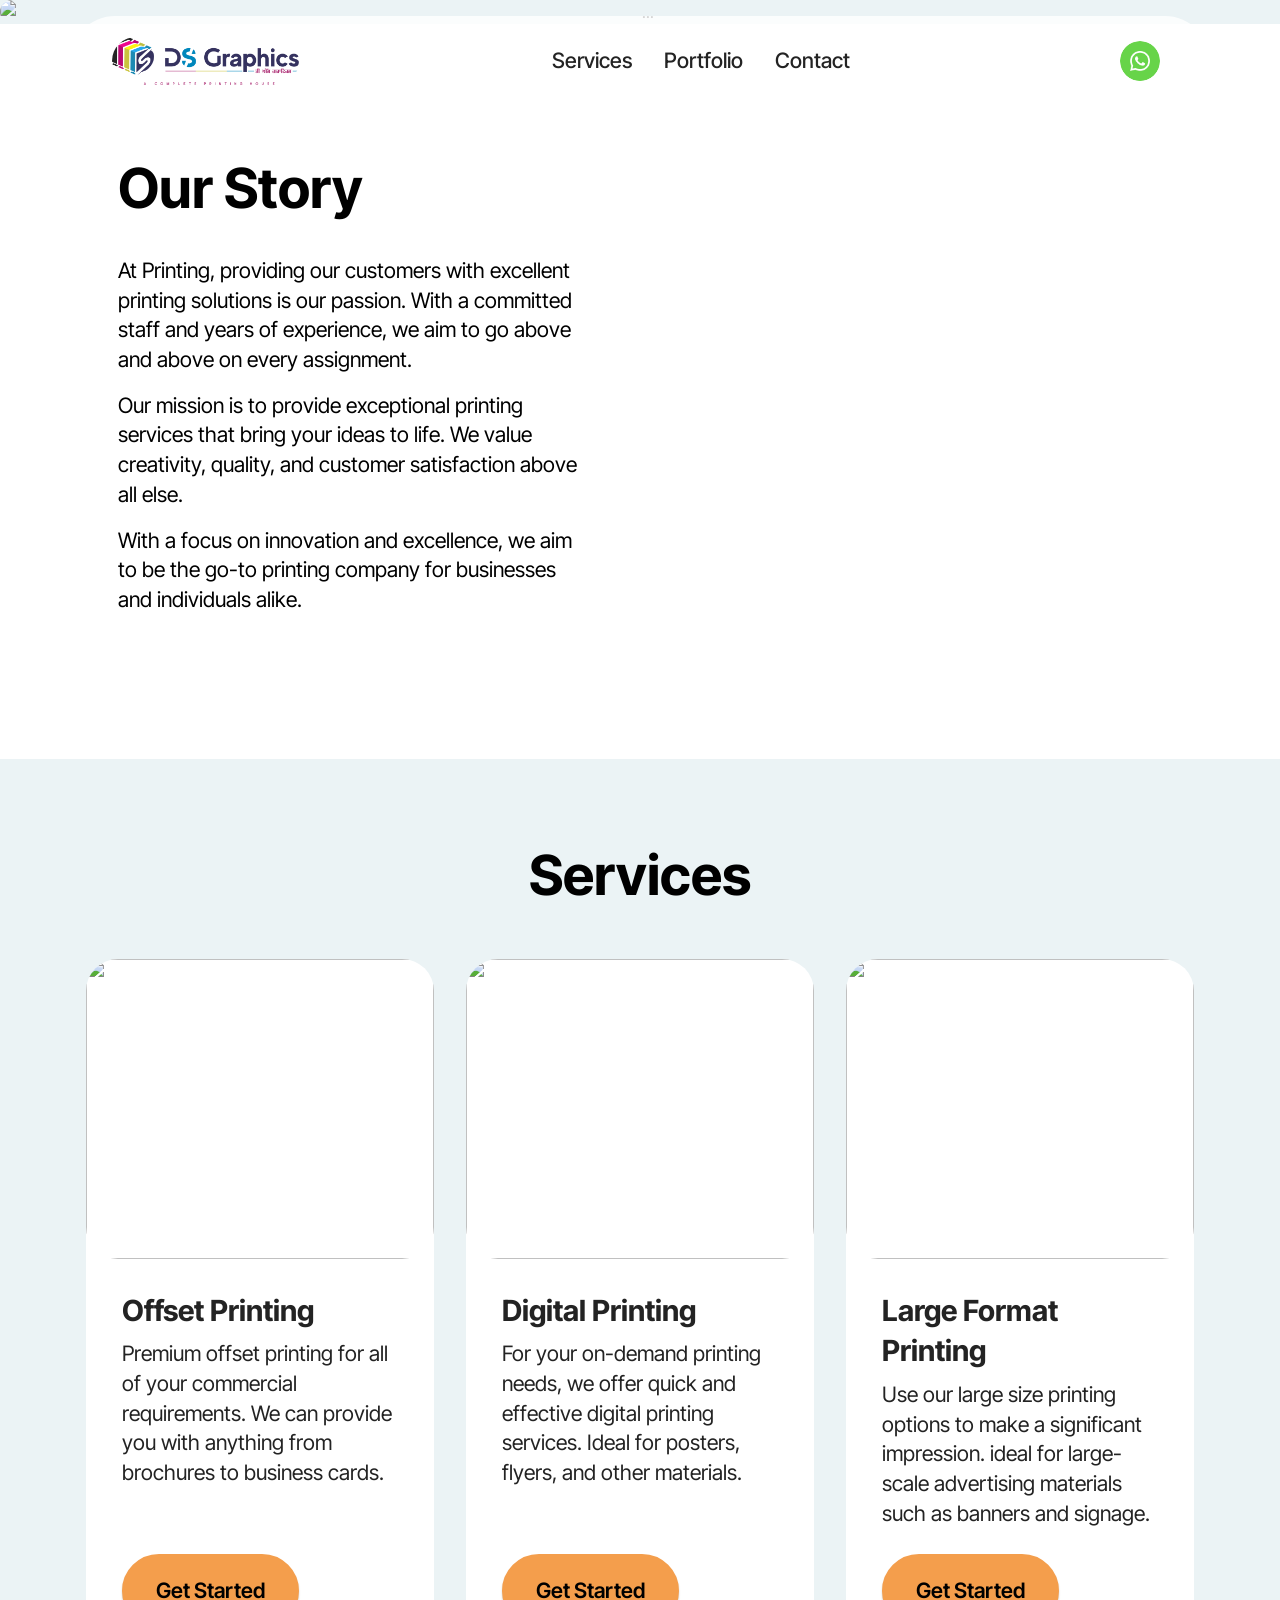
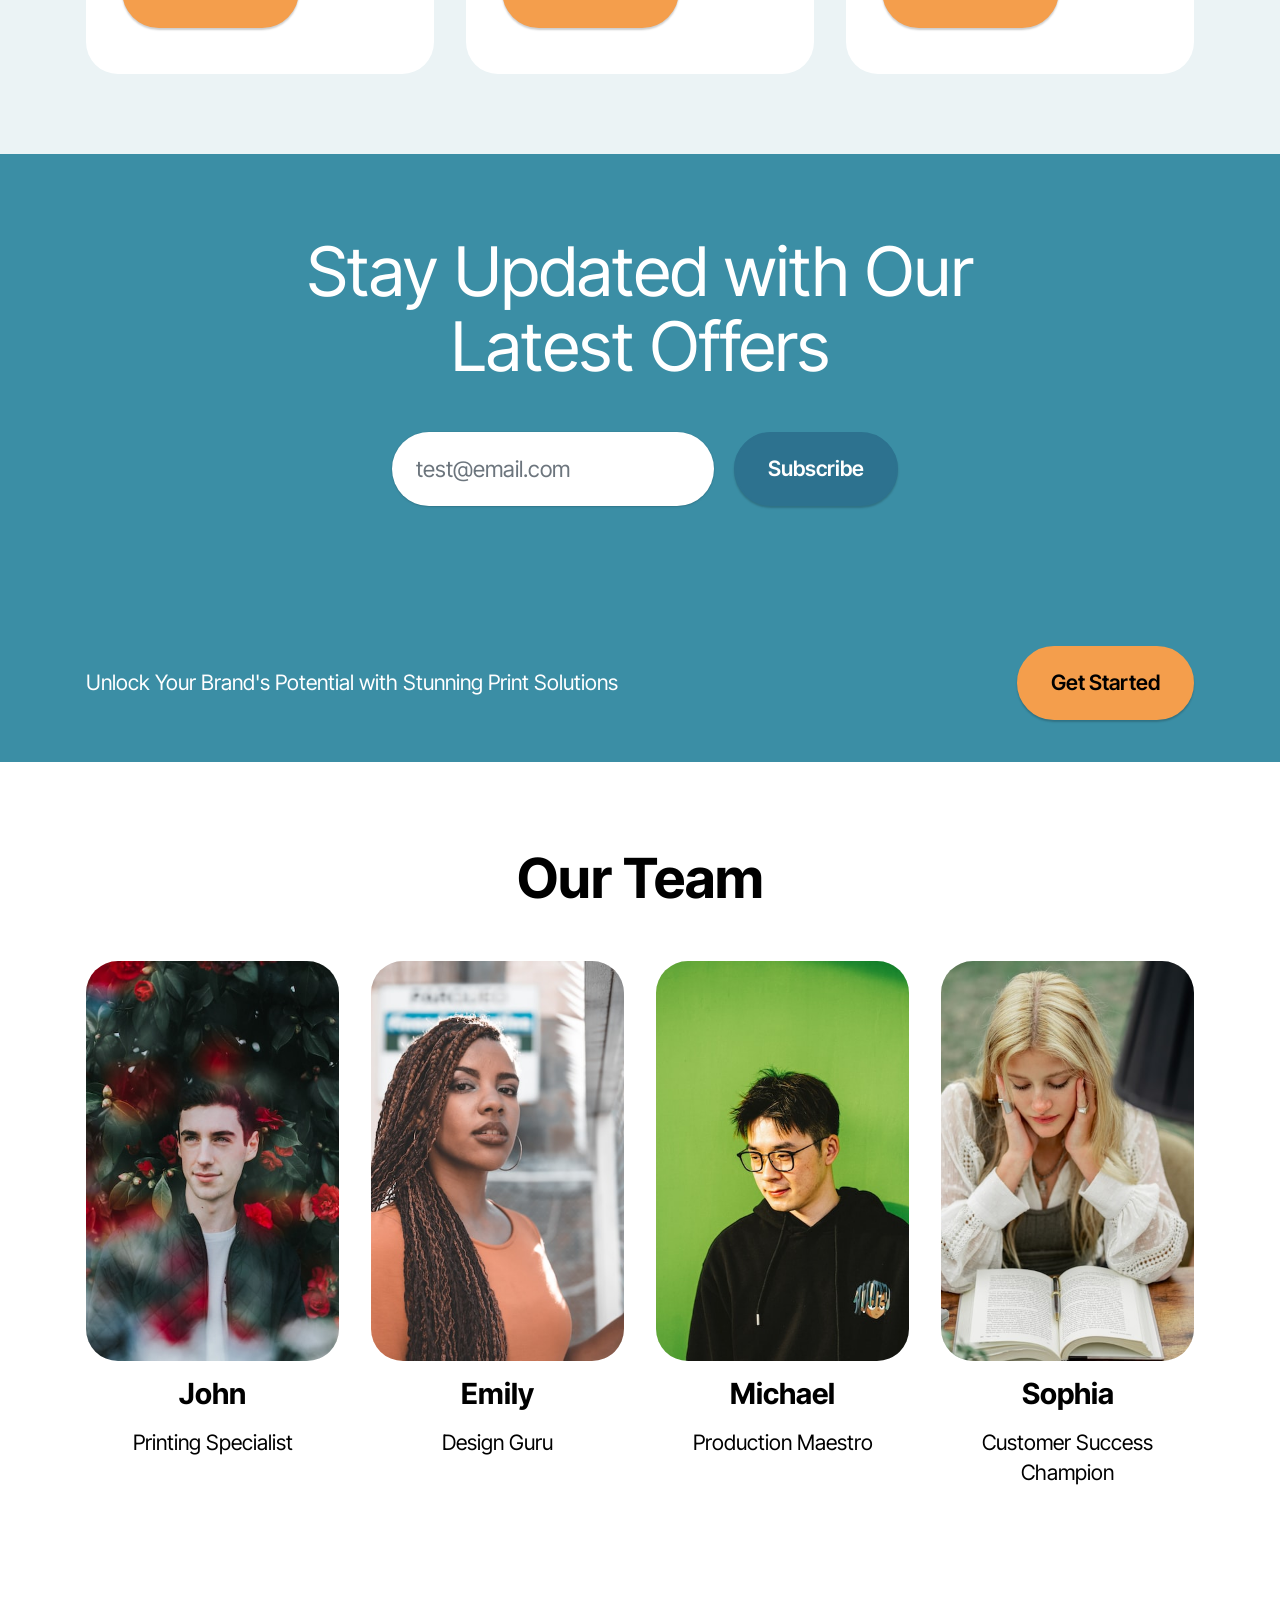
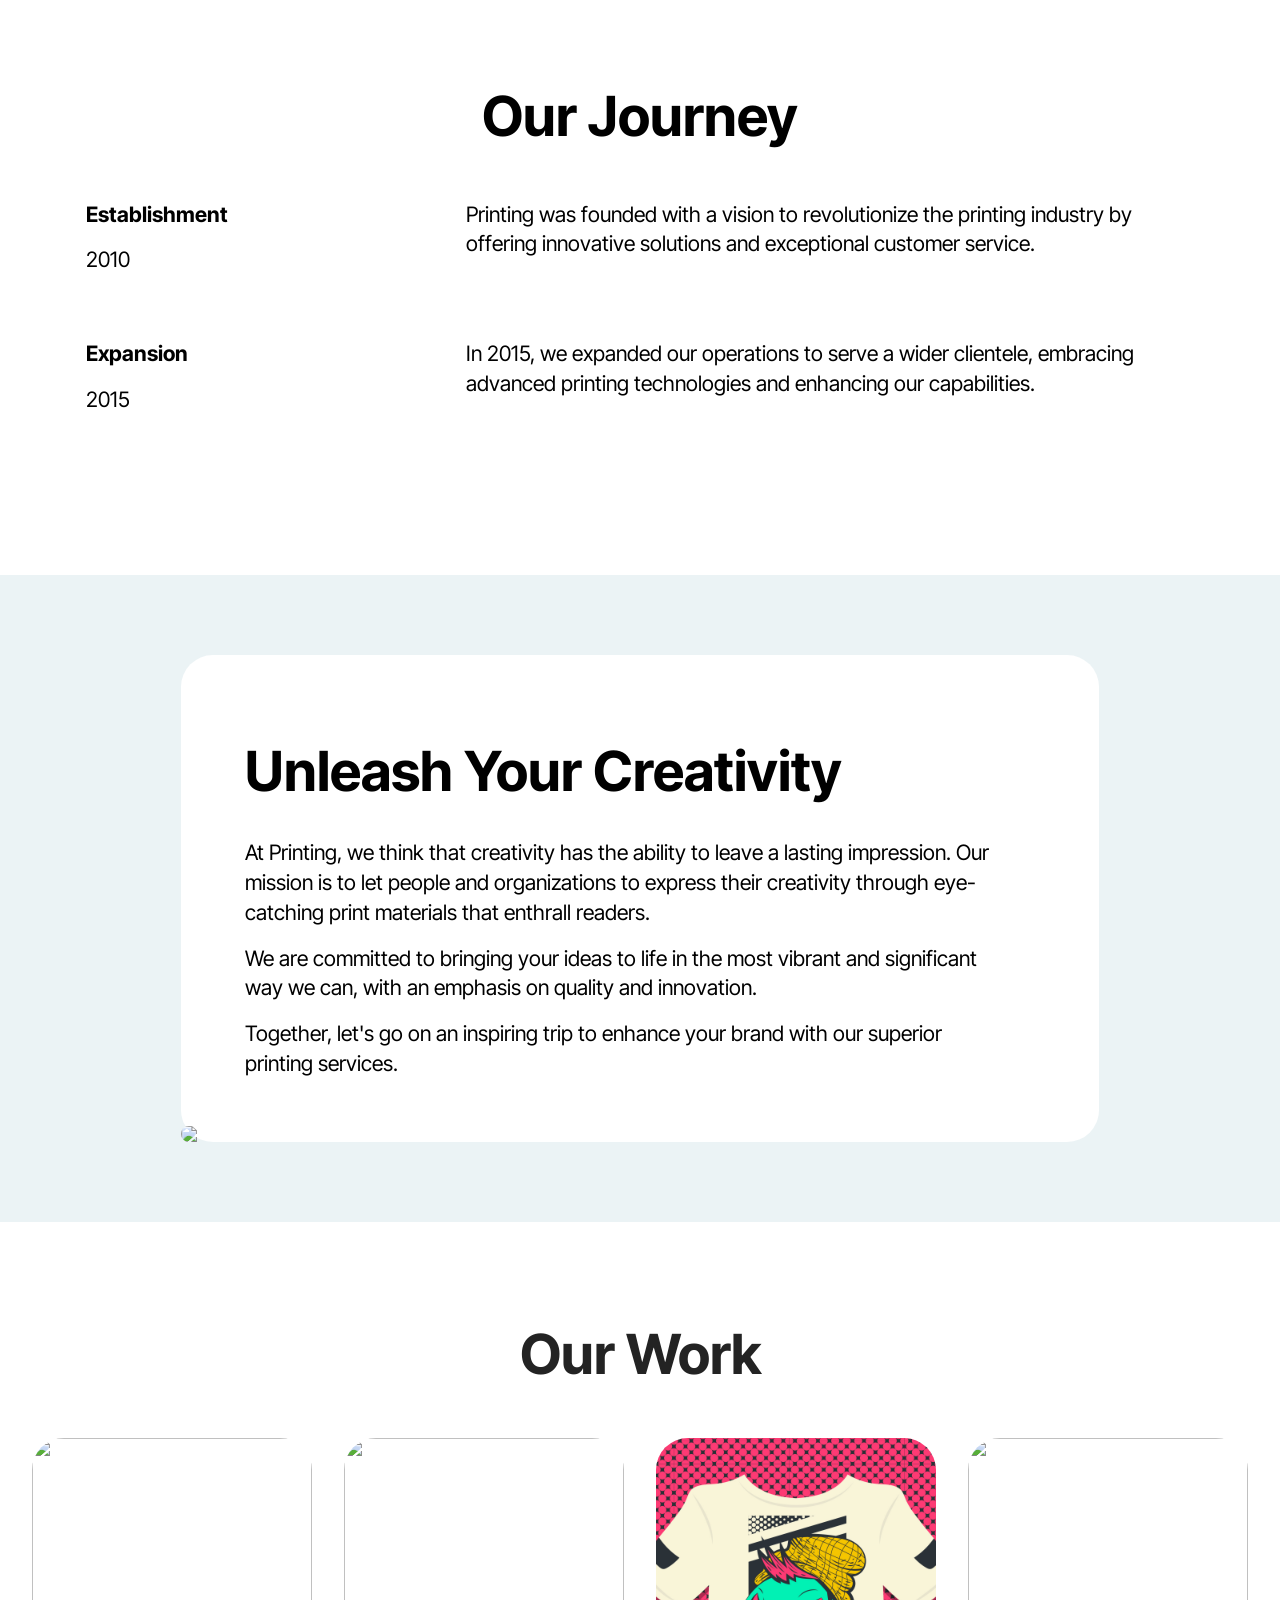
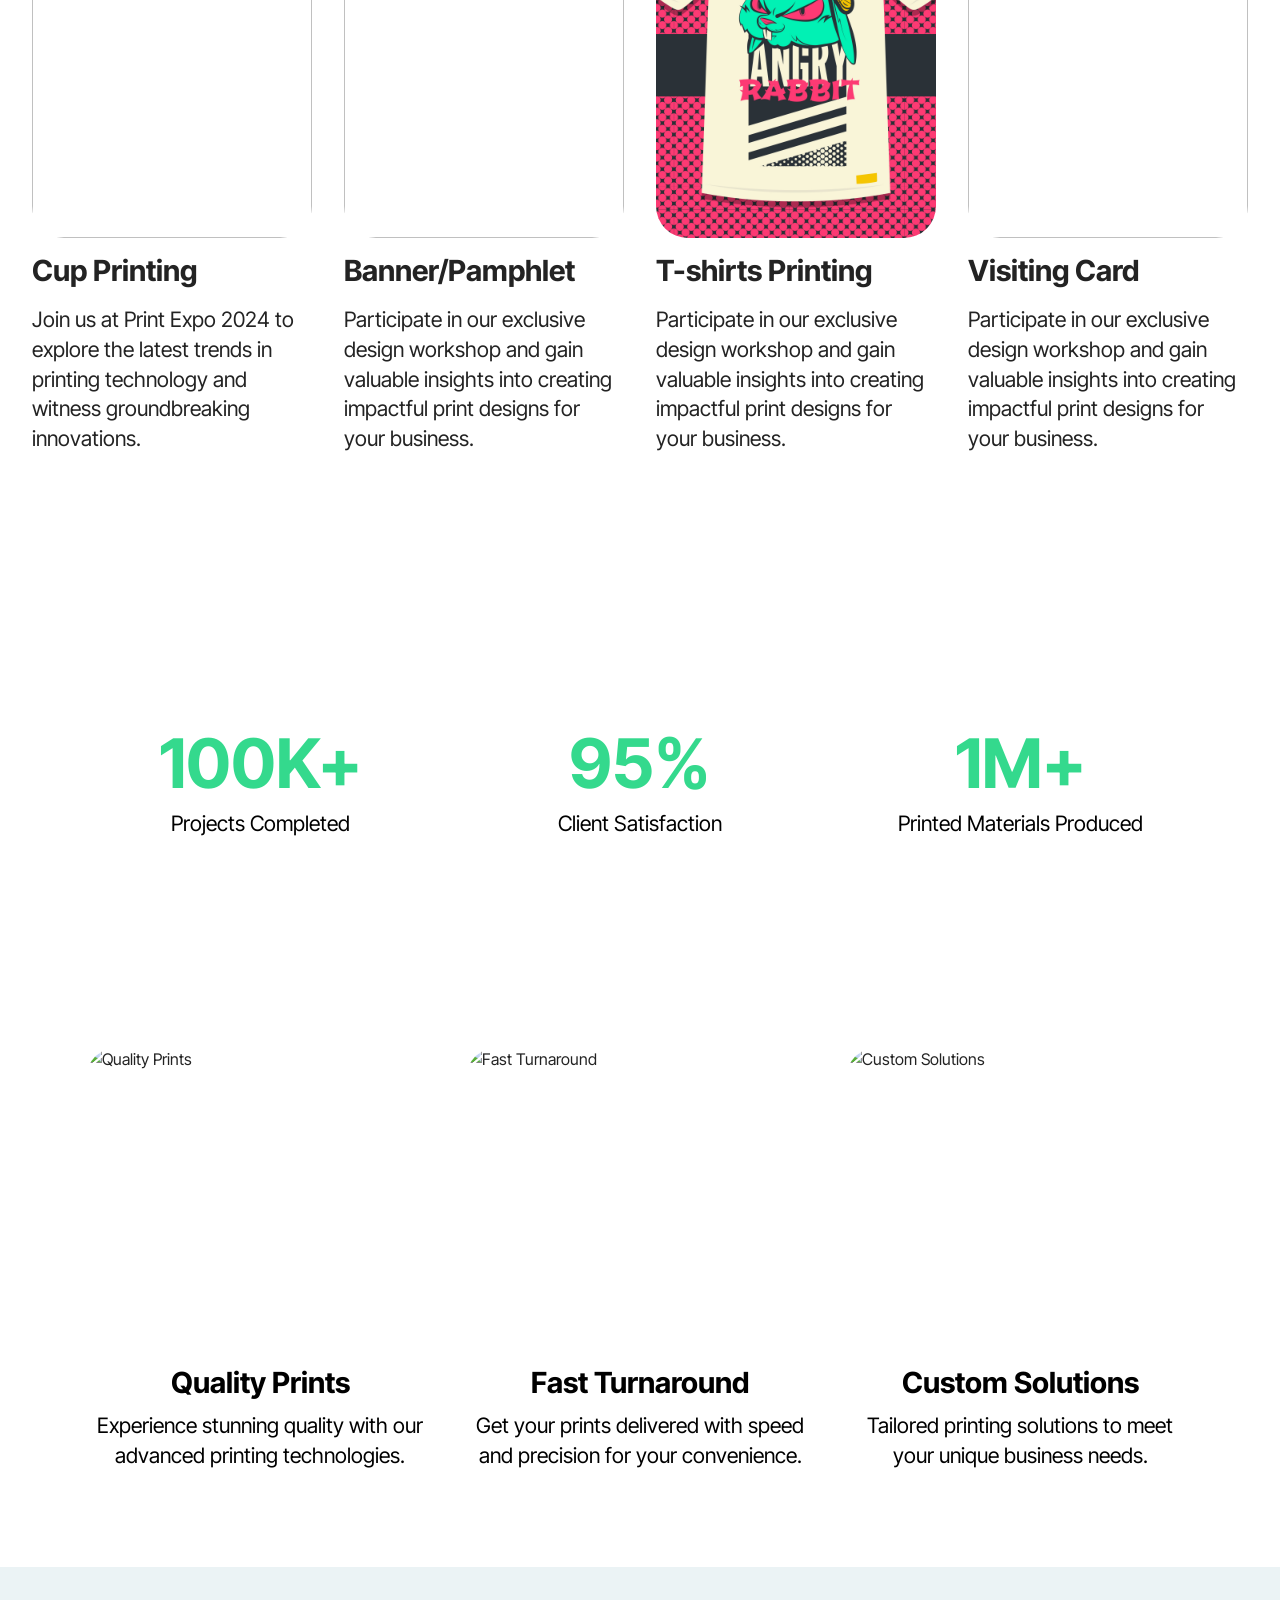
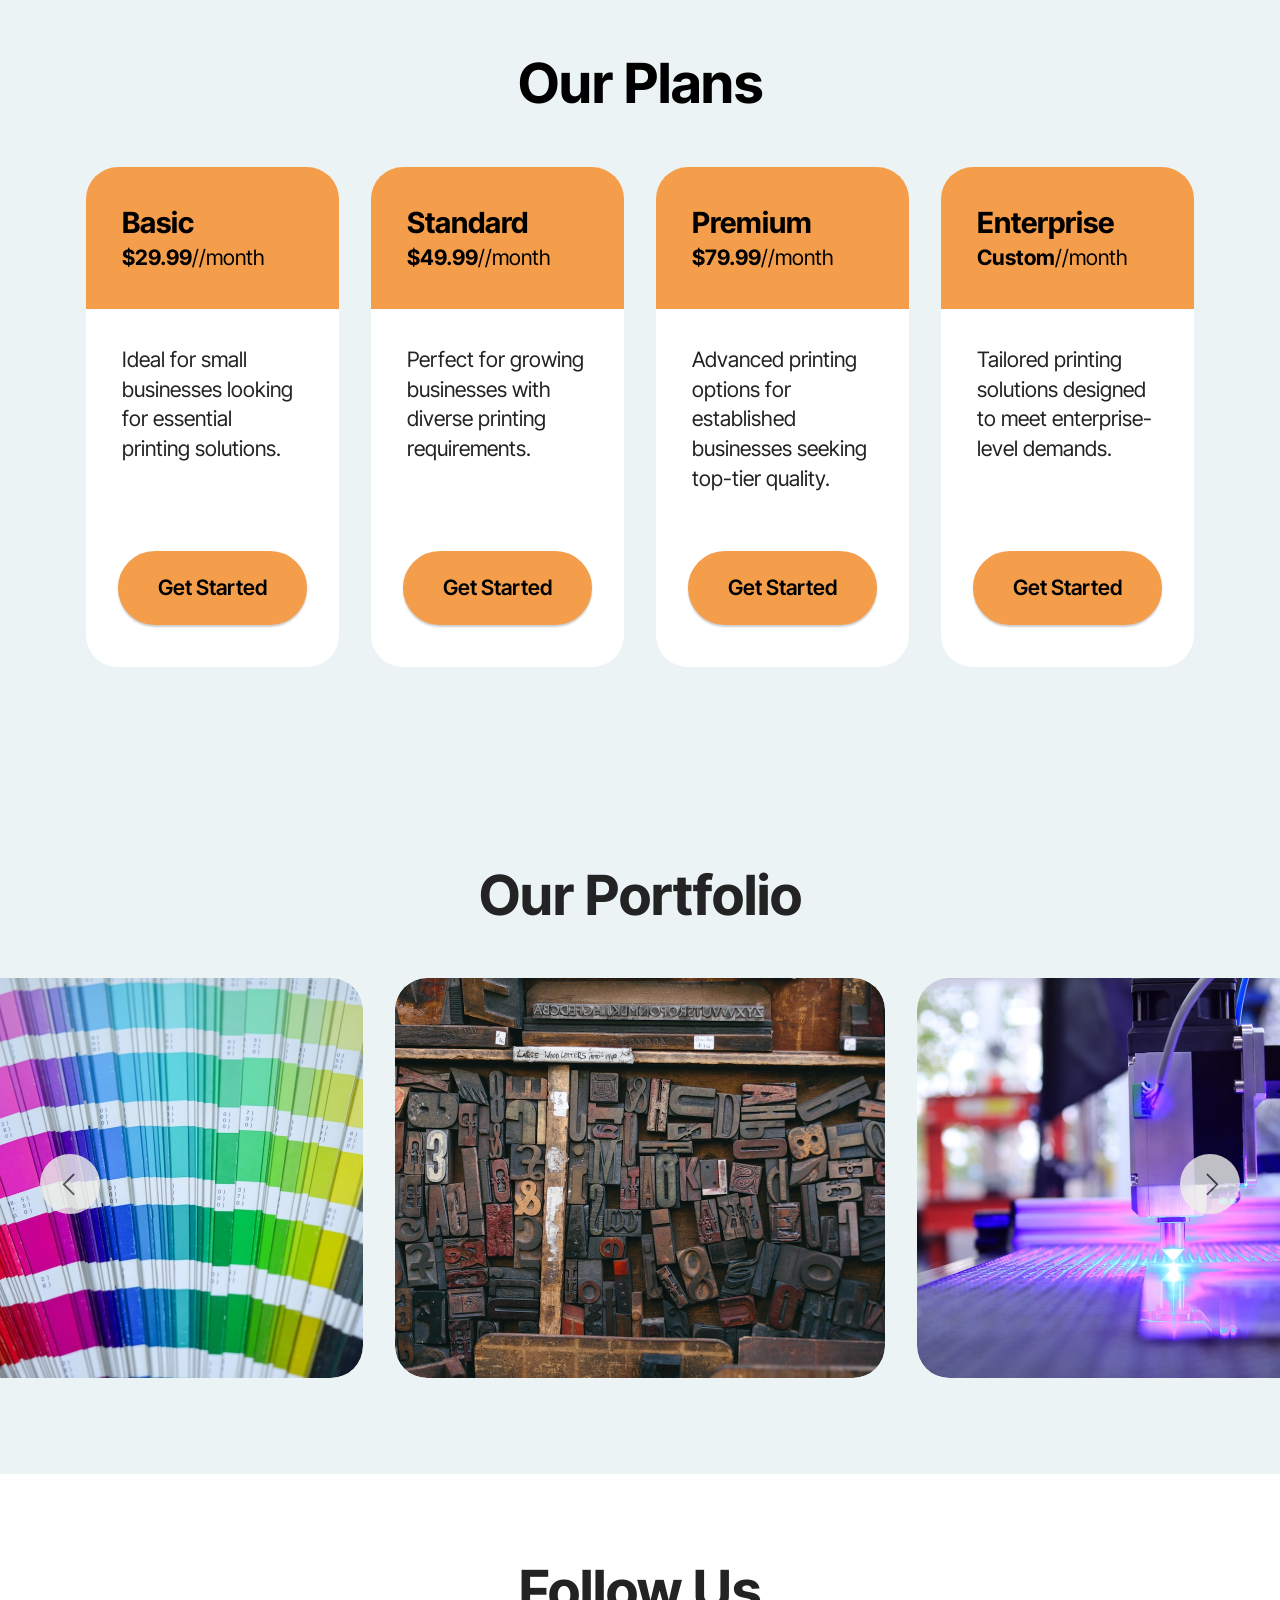
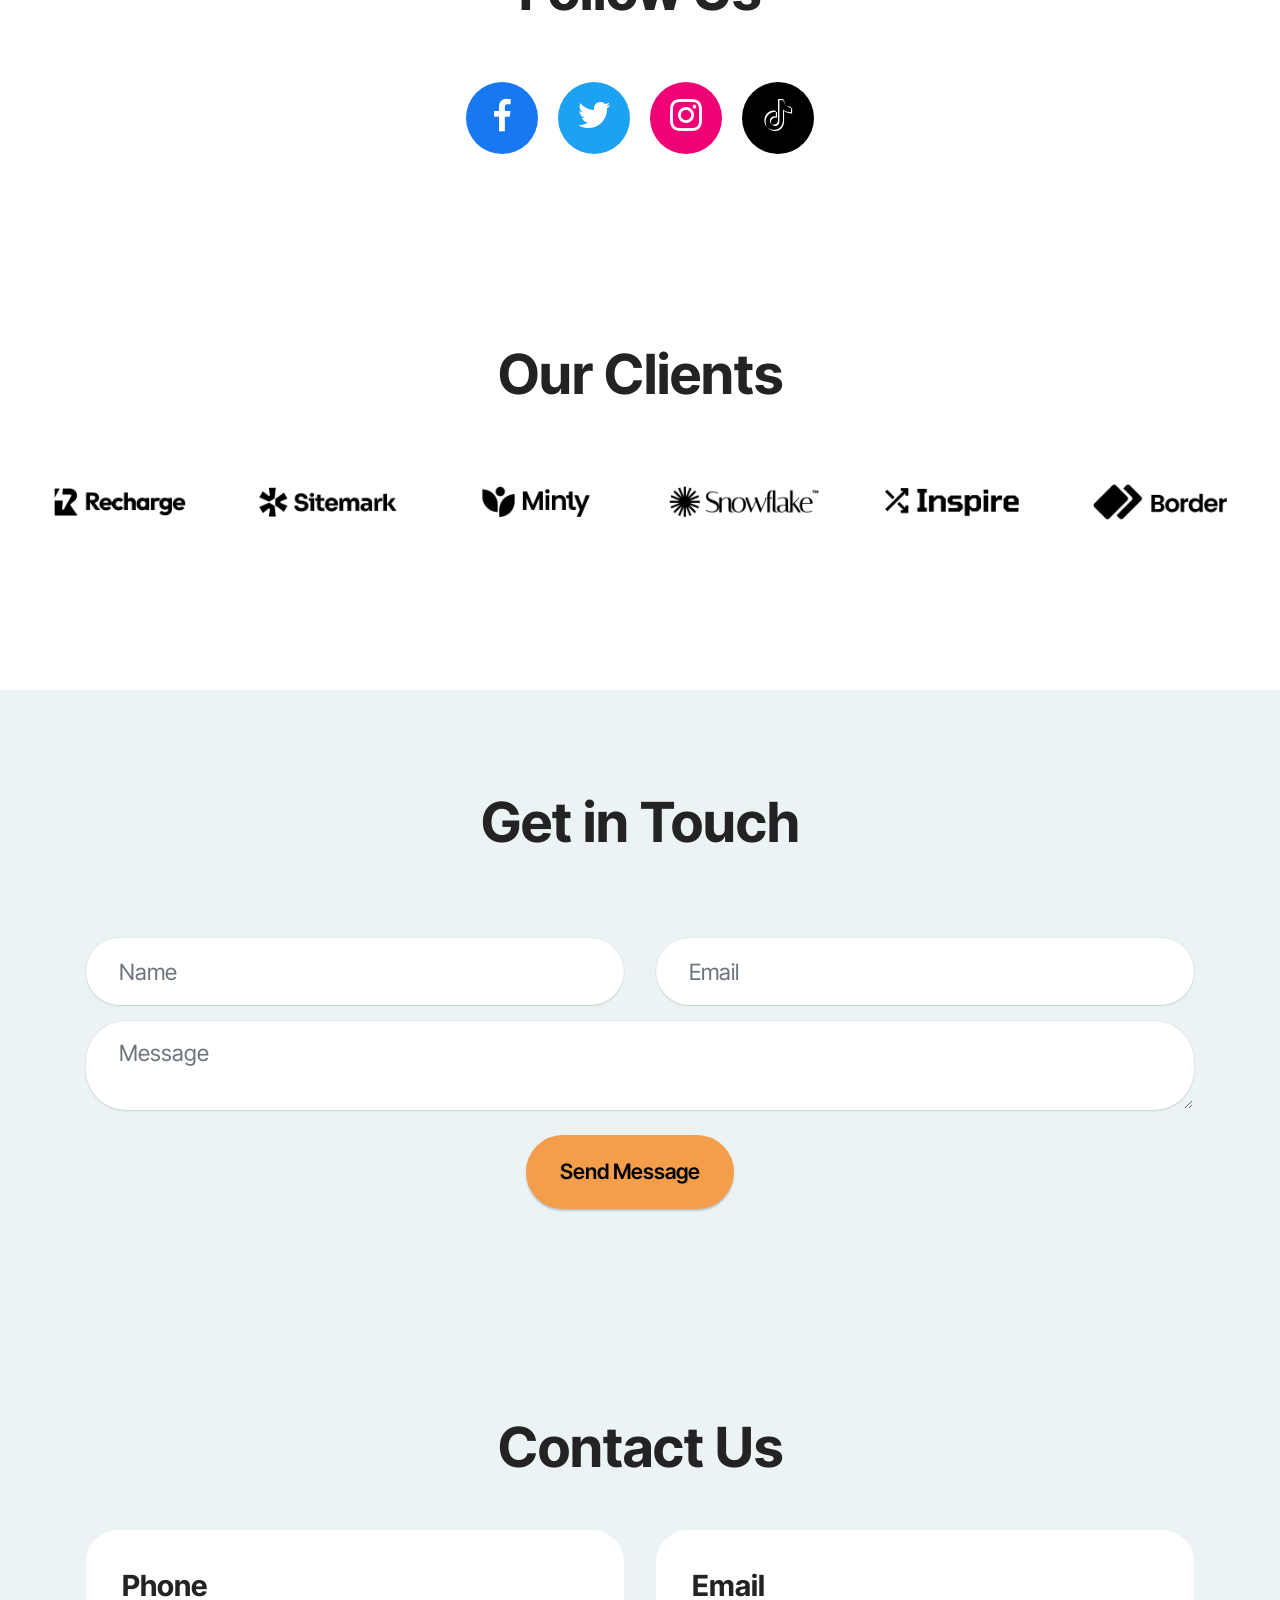
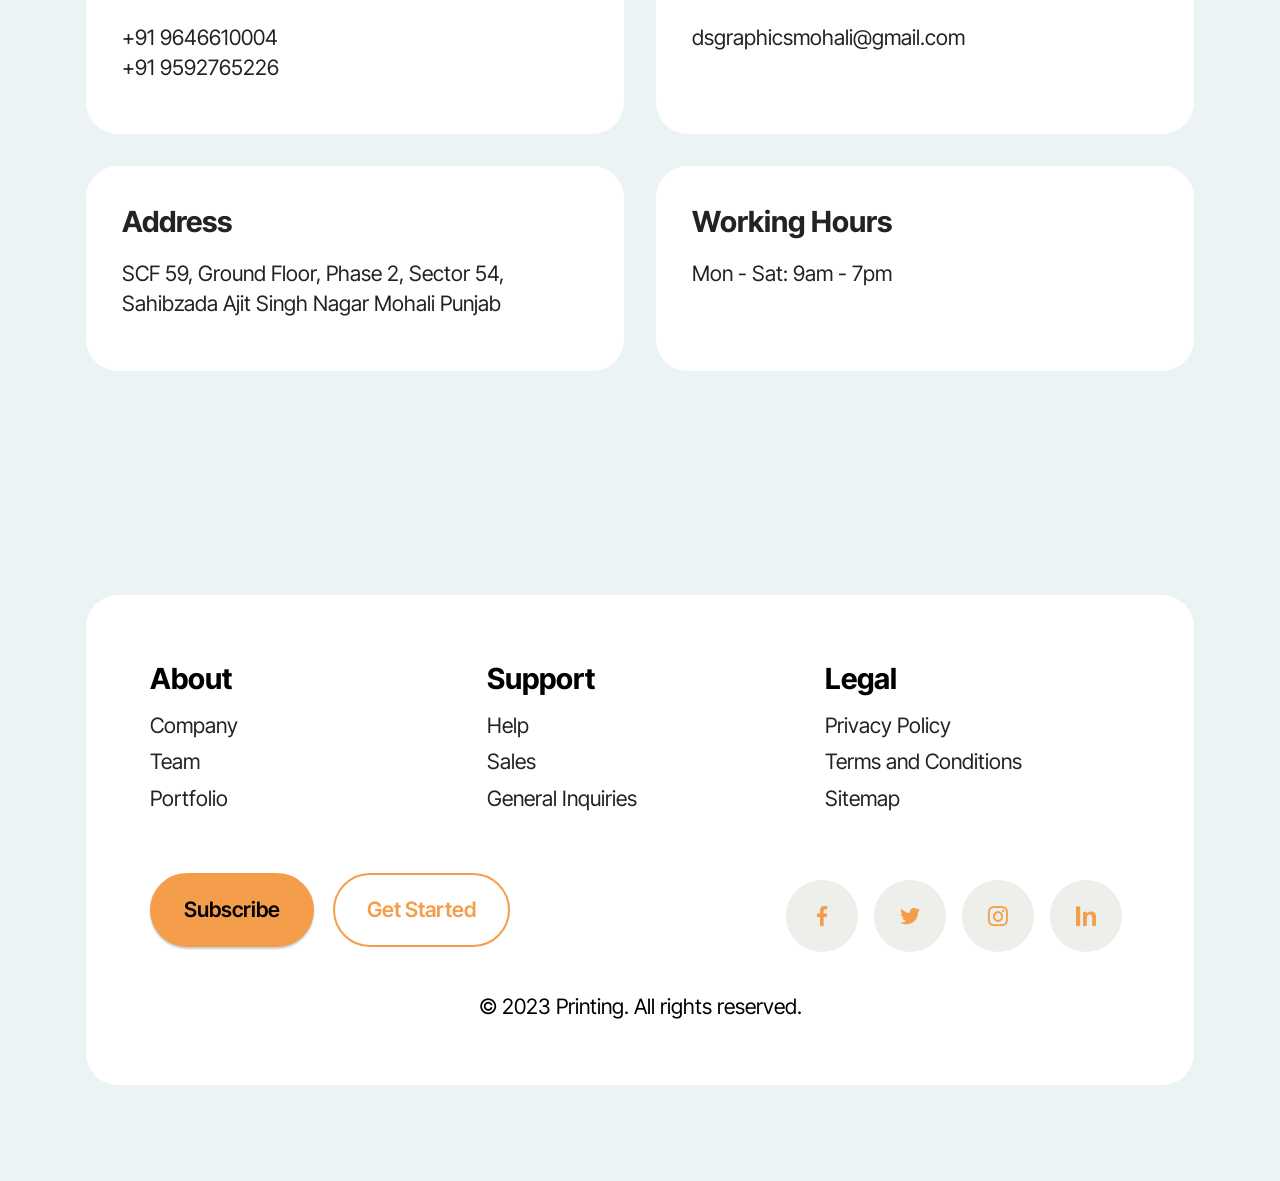
==== commit d5af2082: "DS Graphics Terms and conditions" ====
--- a/index.html
+++ b/index.html
@@ -3277,7 +3277,7 @@
 				</h2>
 				<ul class="list mbr-fonts-style display-7">
 					<li class="mbr-text item-wrap"><a href="privacypolicy.html" class="text-black">Privacy Policy</a></li>
-					<li class="mbr-text item-wrap"><a href="https://mobirise.com/" class="text-black">Terms of Service</a></li>
+					<li class="mbr-text item-wrap"><a href="t&c.html" class="text-black">Terms and Conditions</a></li>
 					<li class="mbr-text item-wrap"><a href="https://mobirise.com/" class="text-black">Sitemap</a></li>
 				</ul>
 			</div>
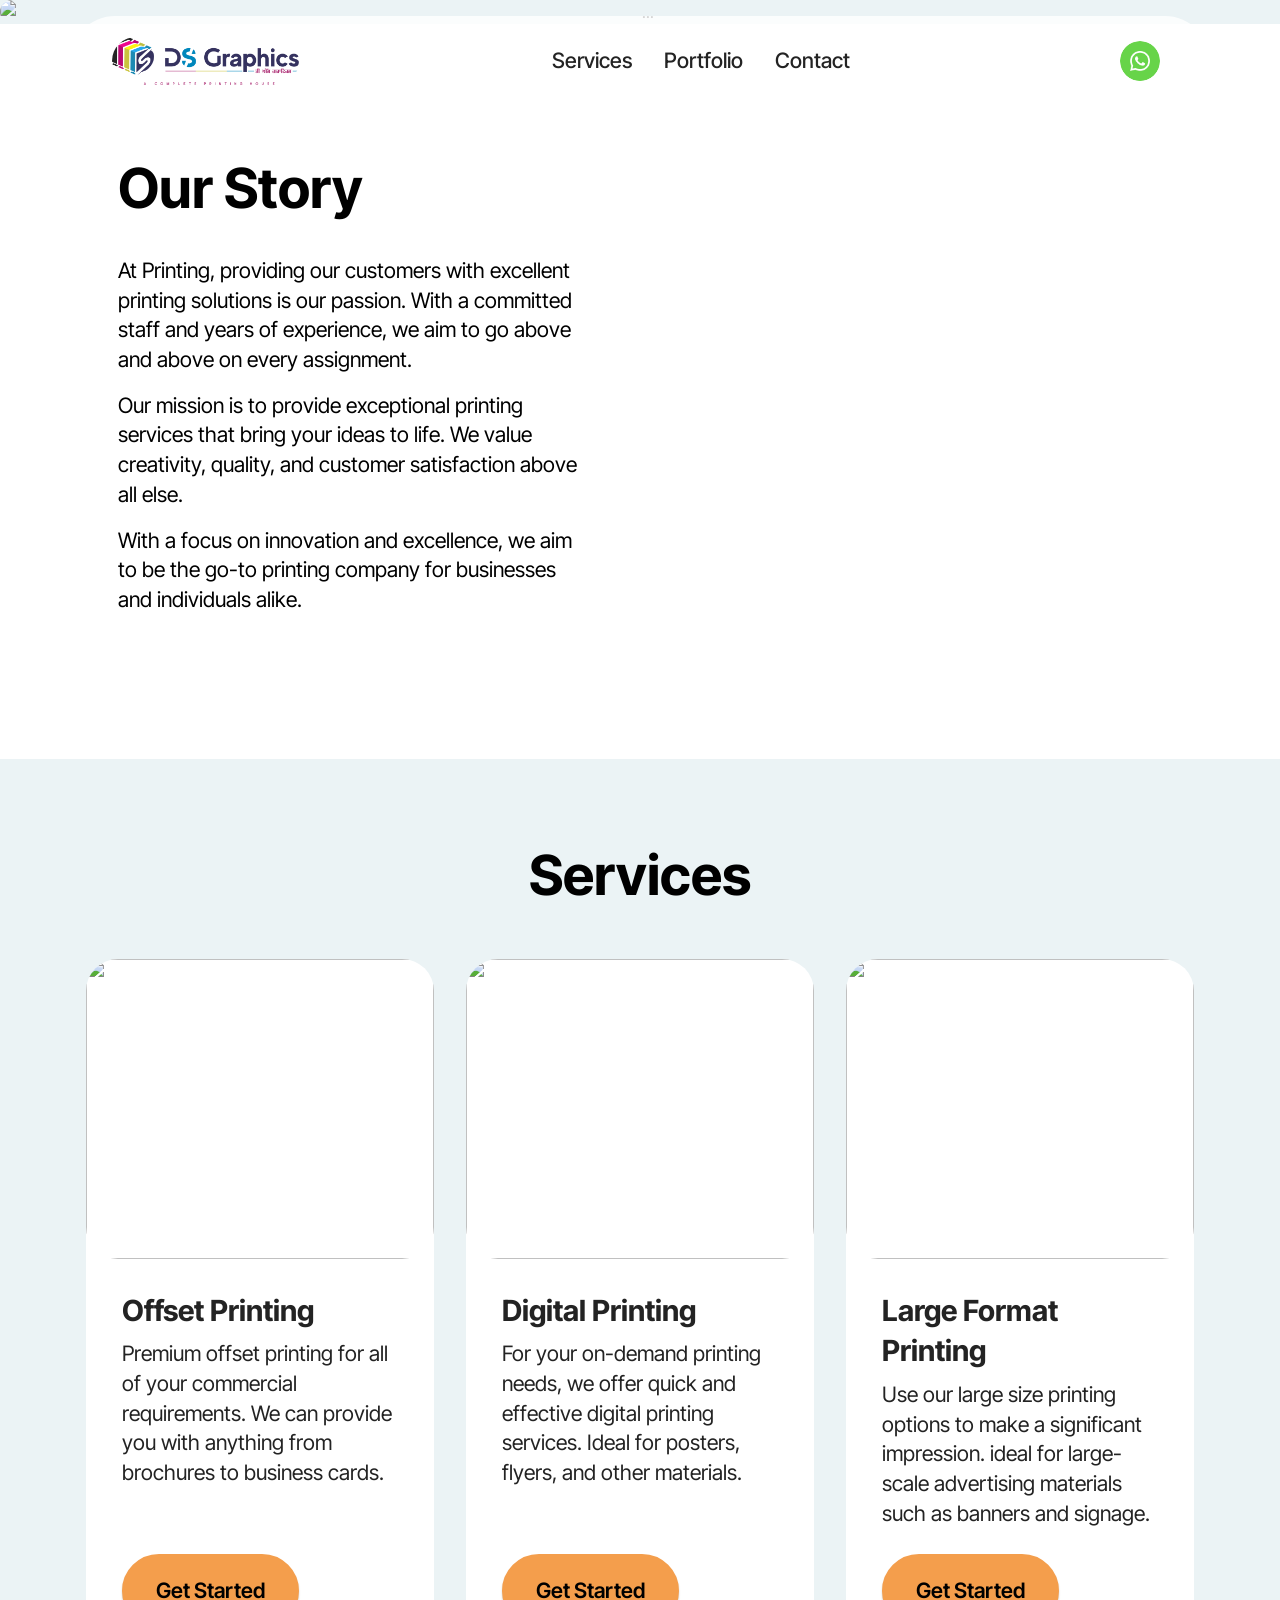
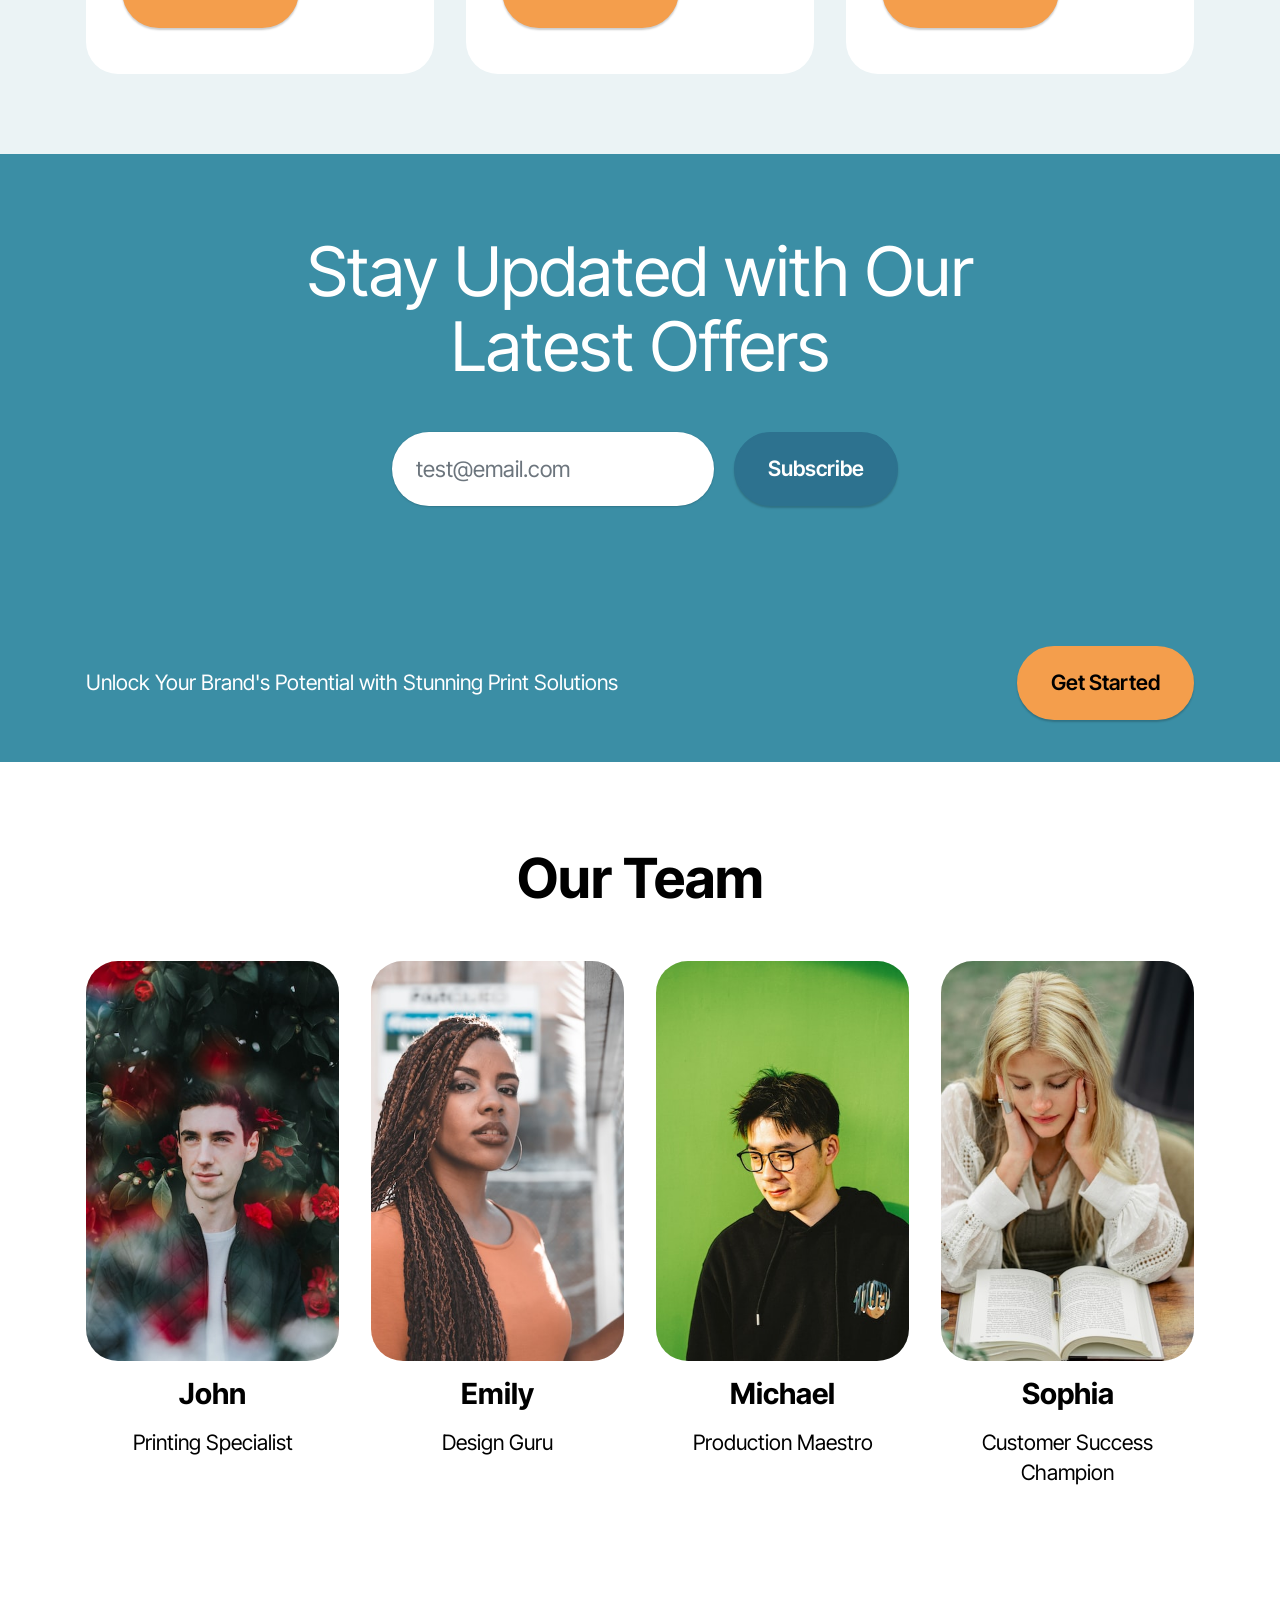
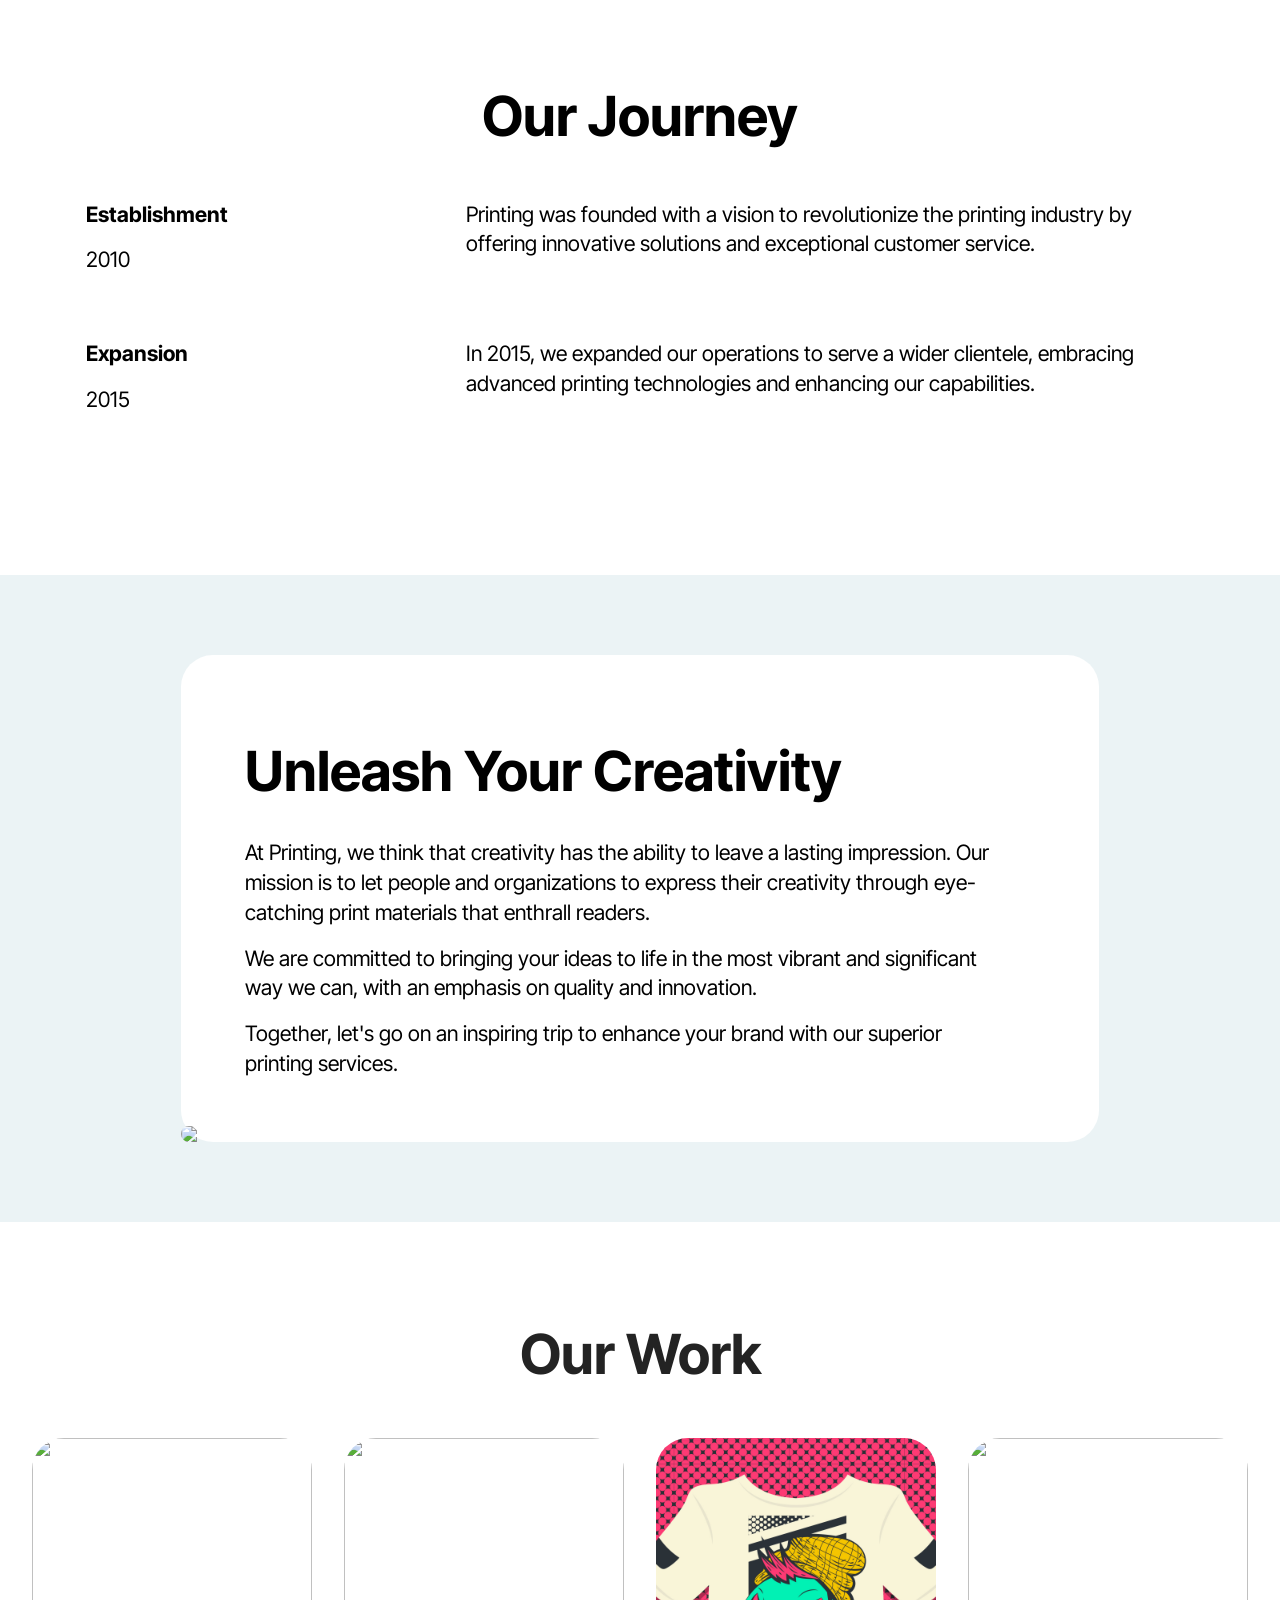
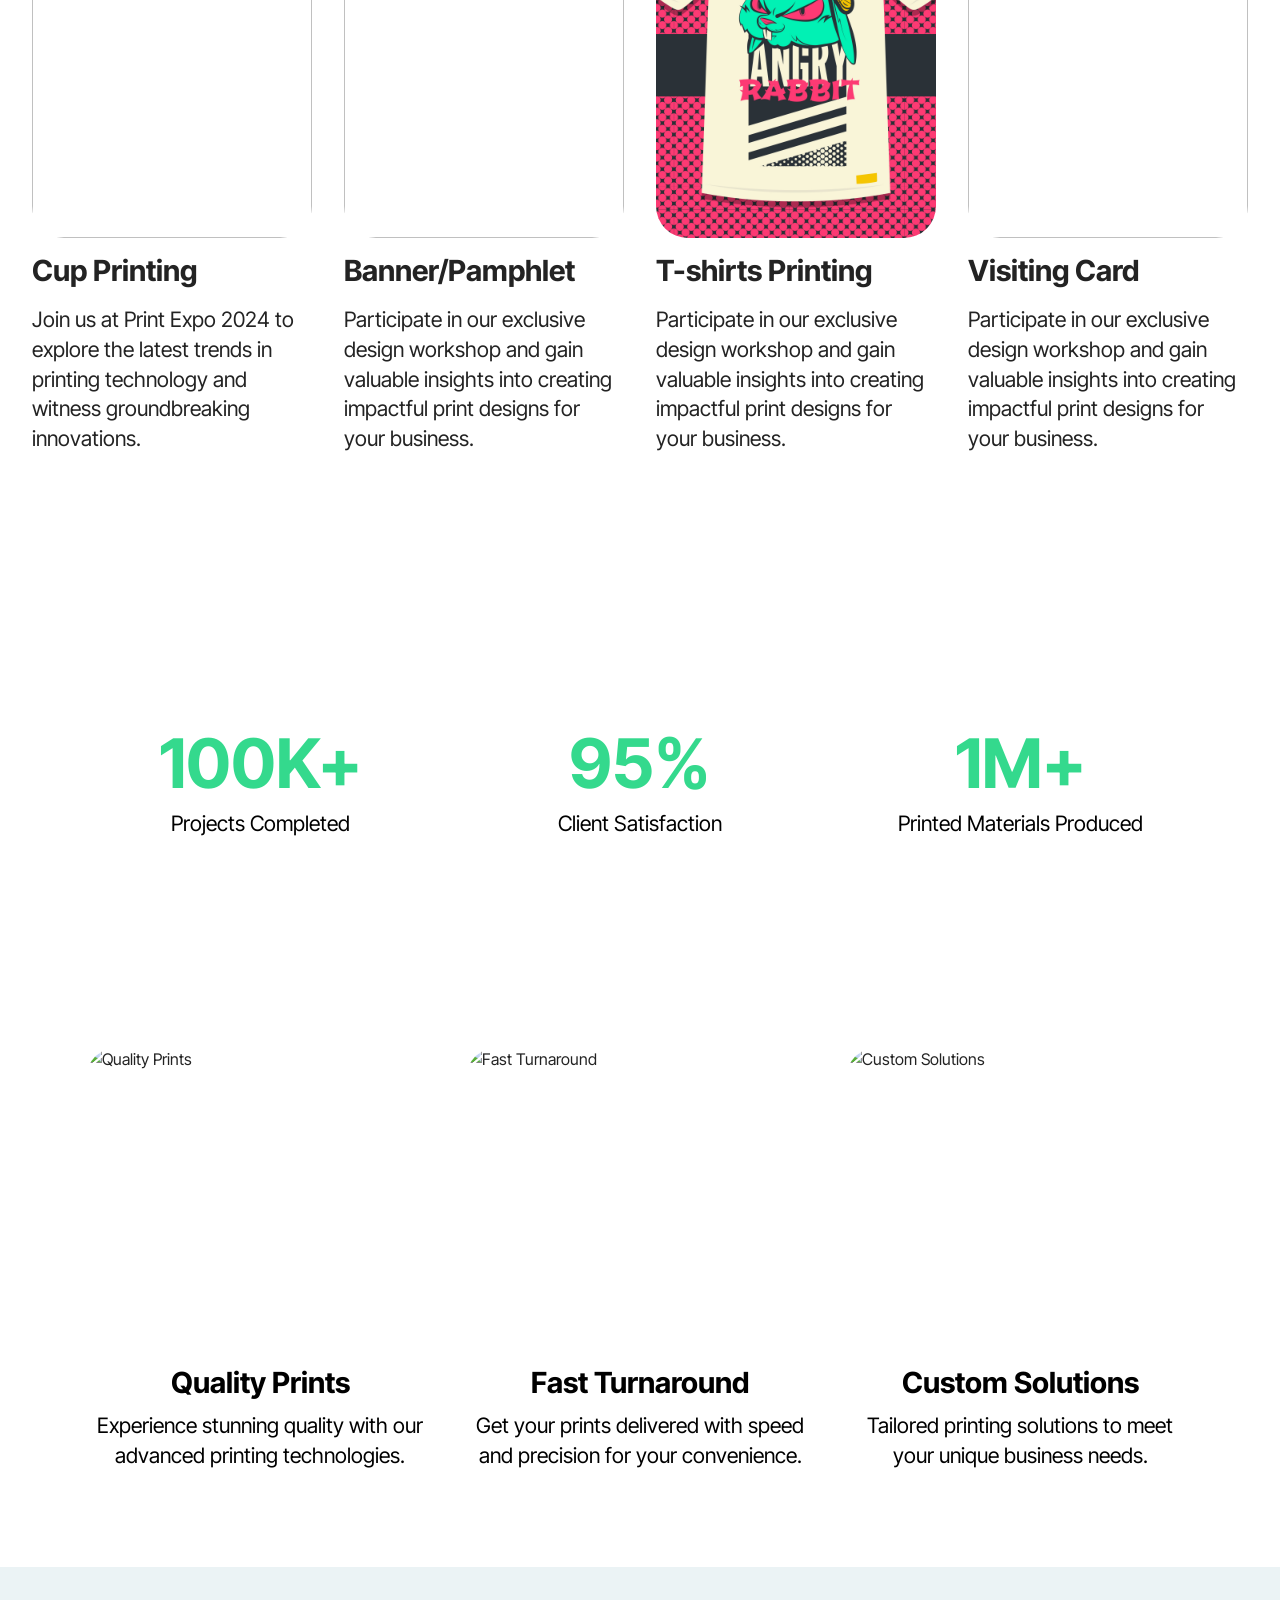
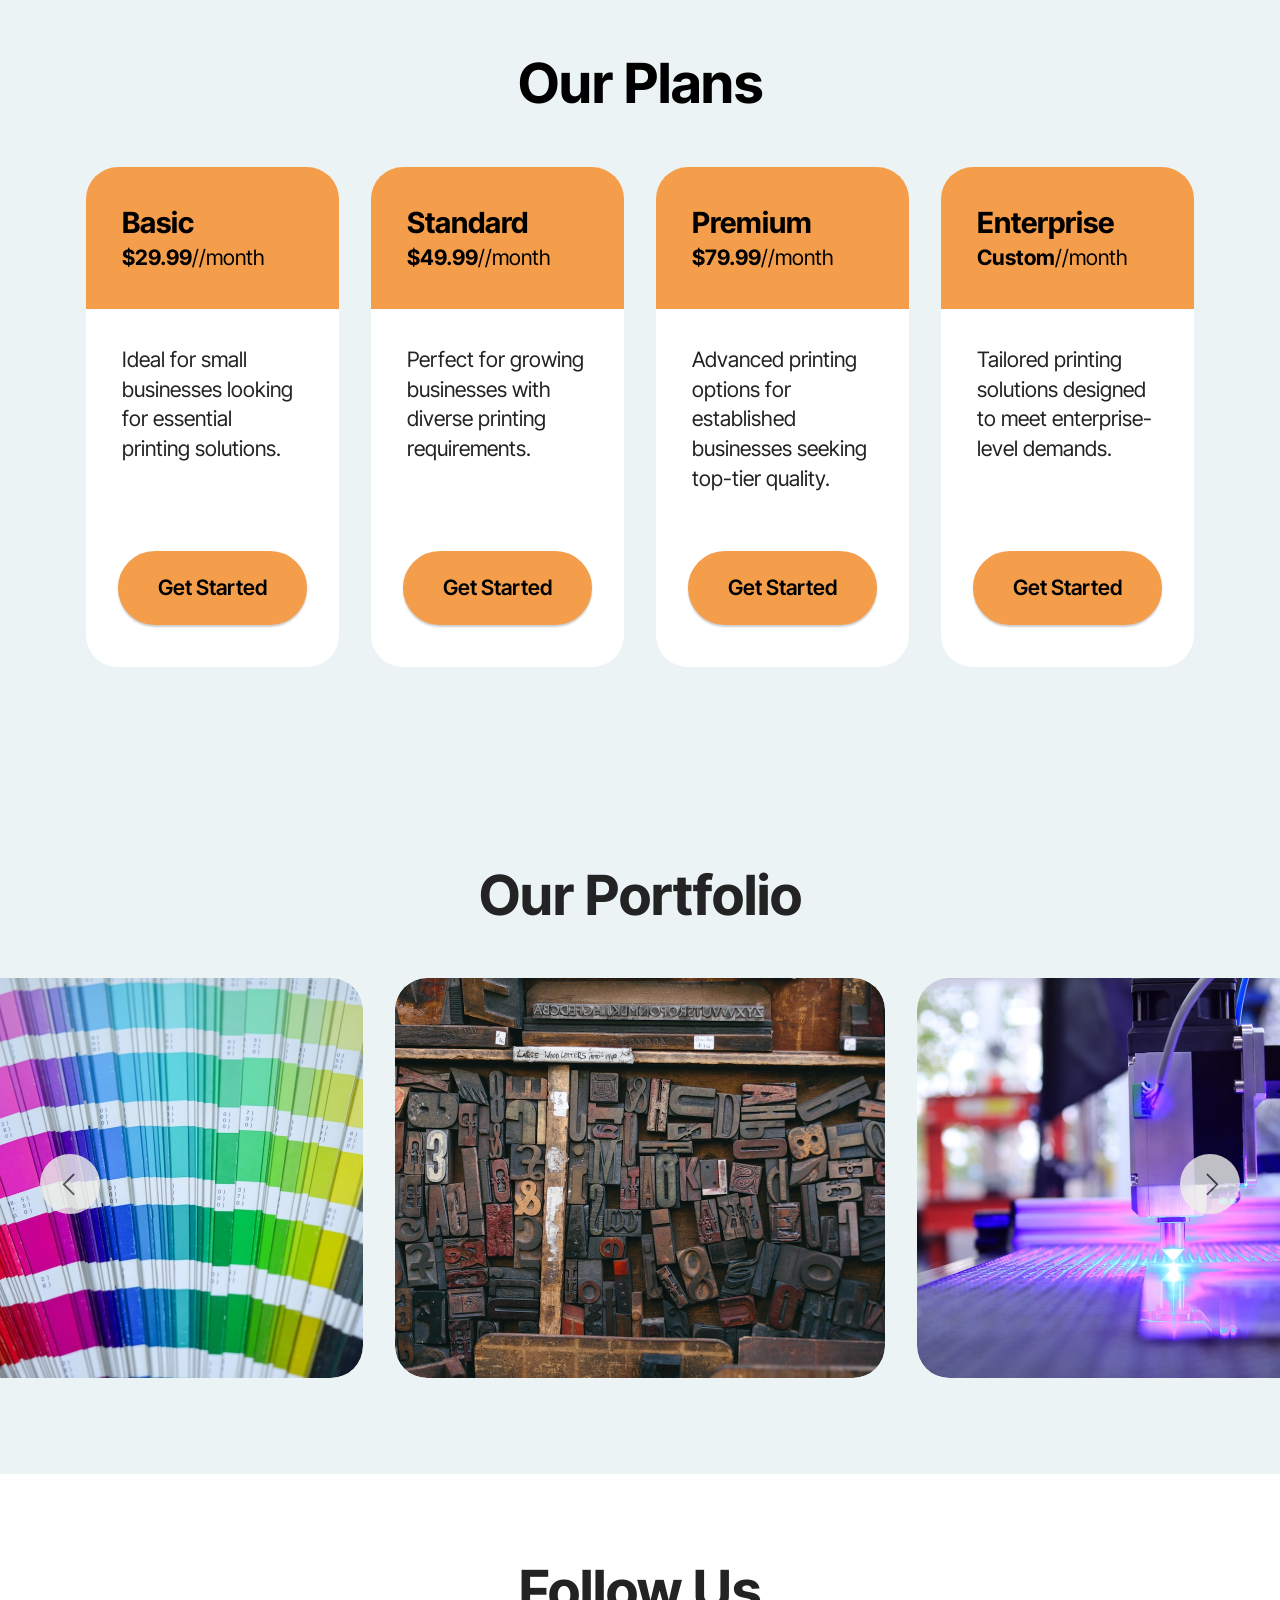
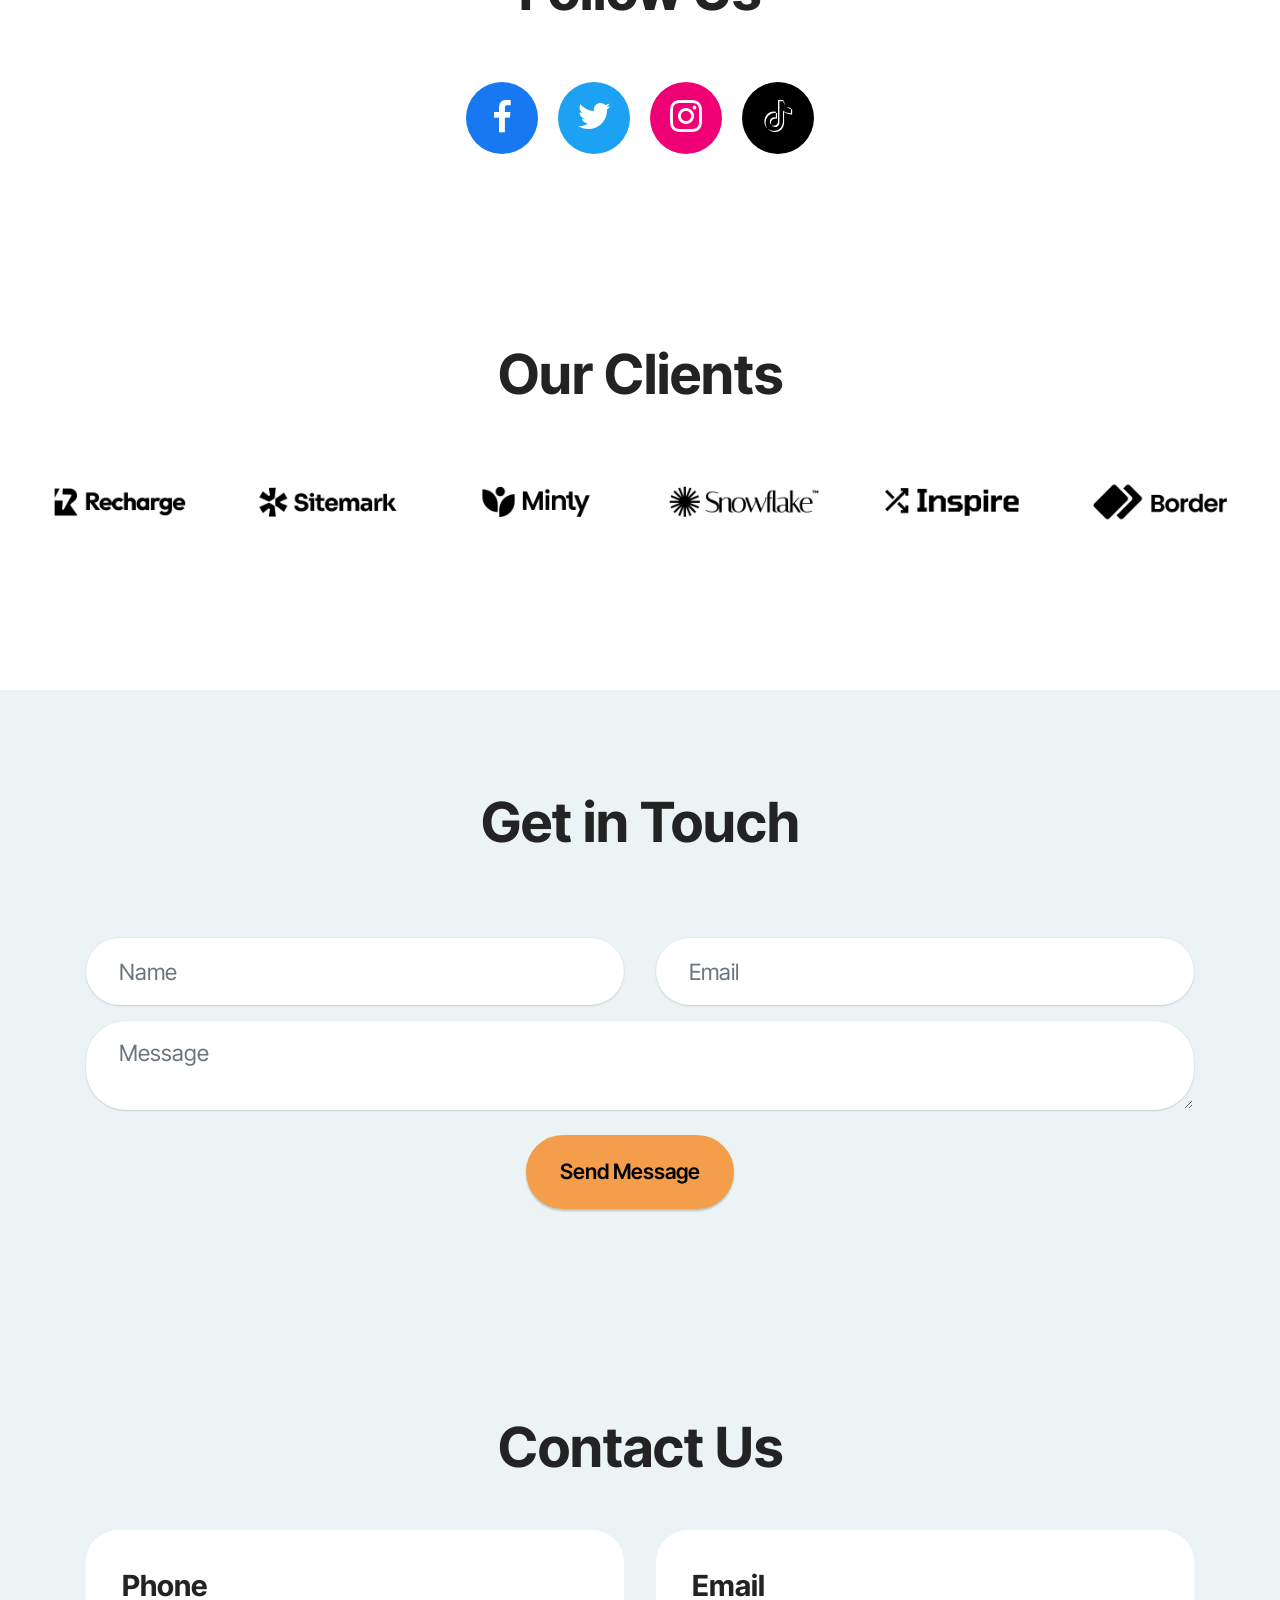
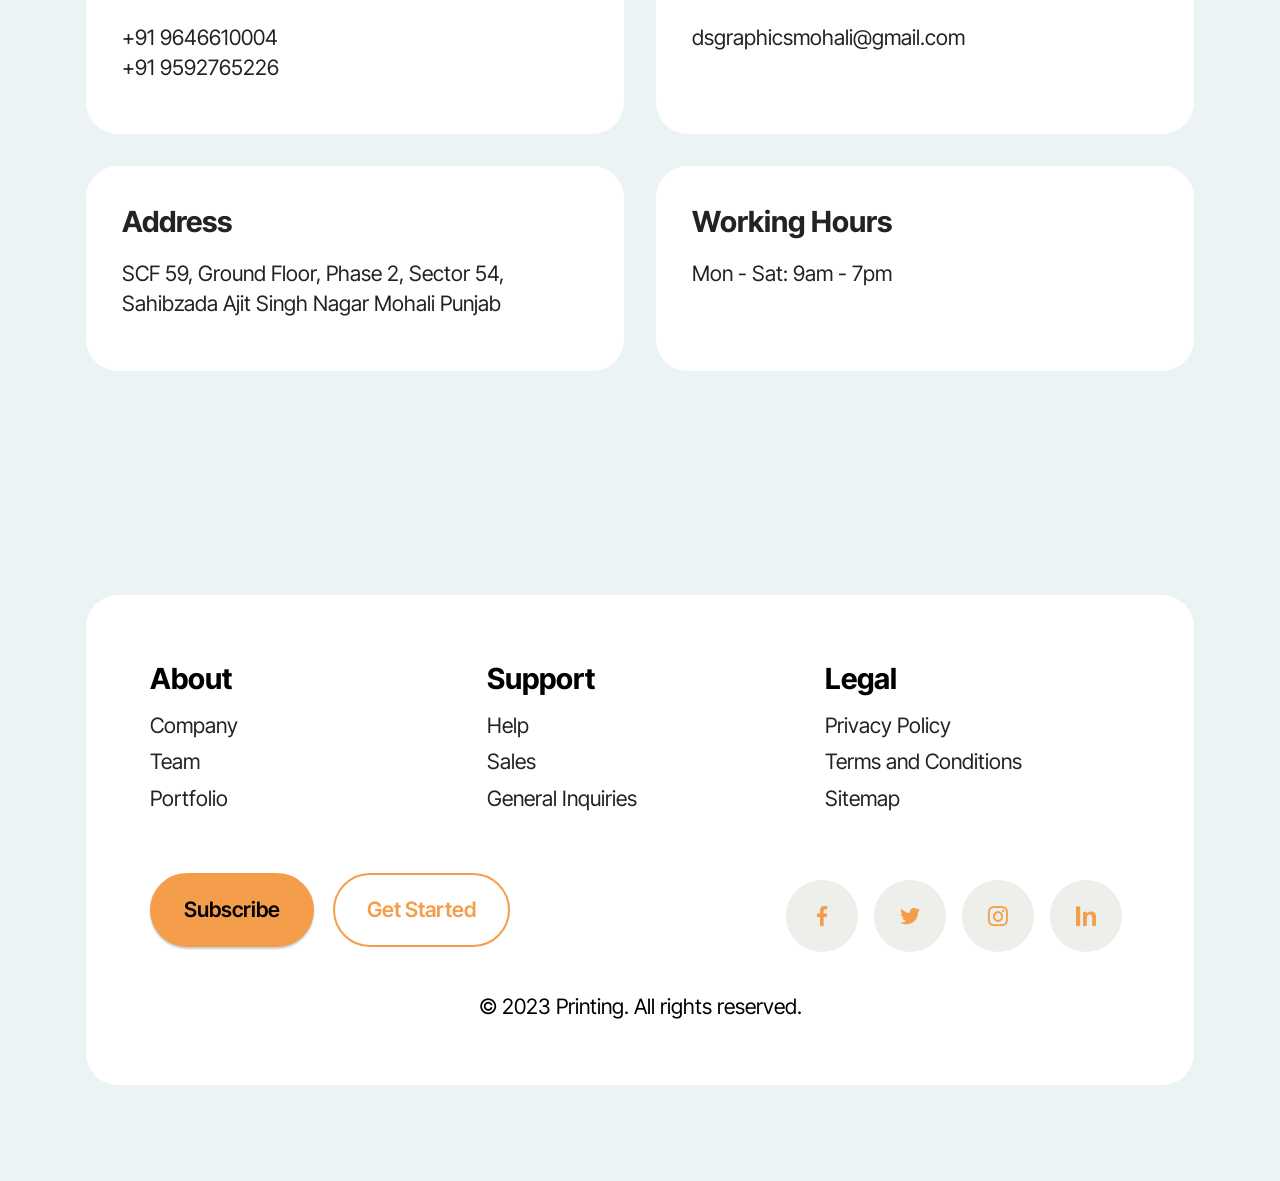
==== commit 1ae54dfb: "Site map page added" ====
--- a/index.html
+++ b/index.html
@@ -3278,7 +3278,7 @@
 				<ul class="list mbr-fonts-style display-7">
 					<li class="mbr-text item-wrap"><a href="privacypolicy.html" class="text-black">Privacy Policy</a></li>
 					<li class="mbr-text item-wrap"><a href="t&c.html" class="text-black">Terms and Conditions</a></li>
-					<li class="mbr-text item-wrap"><a href="https://mobirise.com/" class="text-black">Sitemap</a></li>
+					<li class="mbr-text item-wrap"><a href="sitemap.html" class="text-black">Sitemap</a></li>
 				</ul>
 			</div>
 			<div class="col-12 mt-5 footer-col">
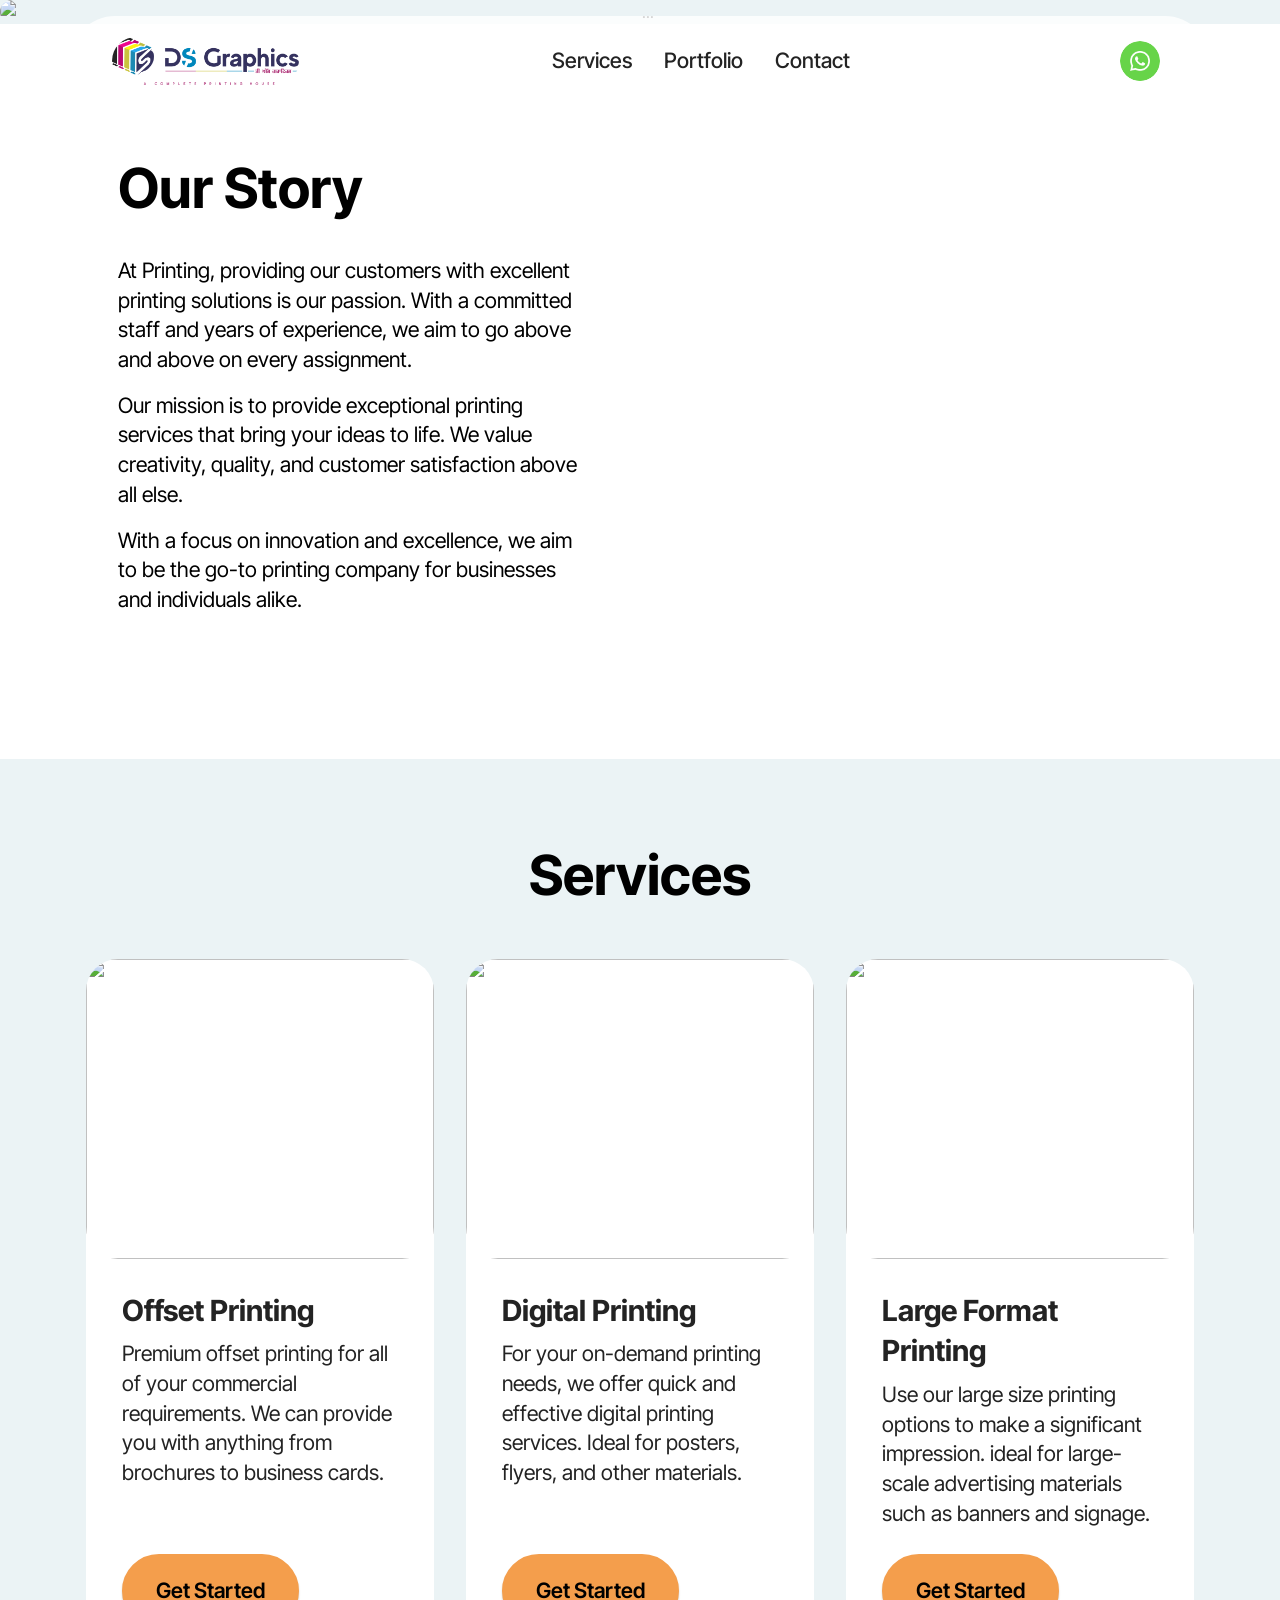
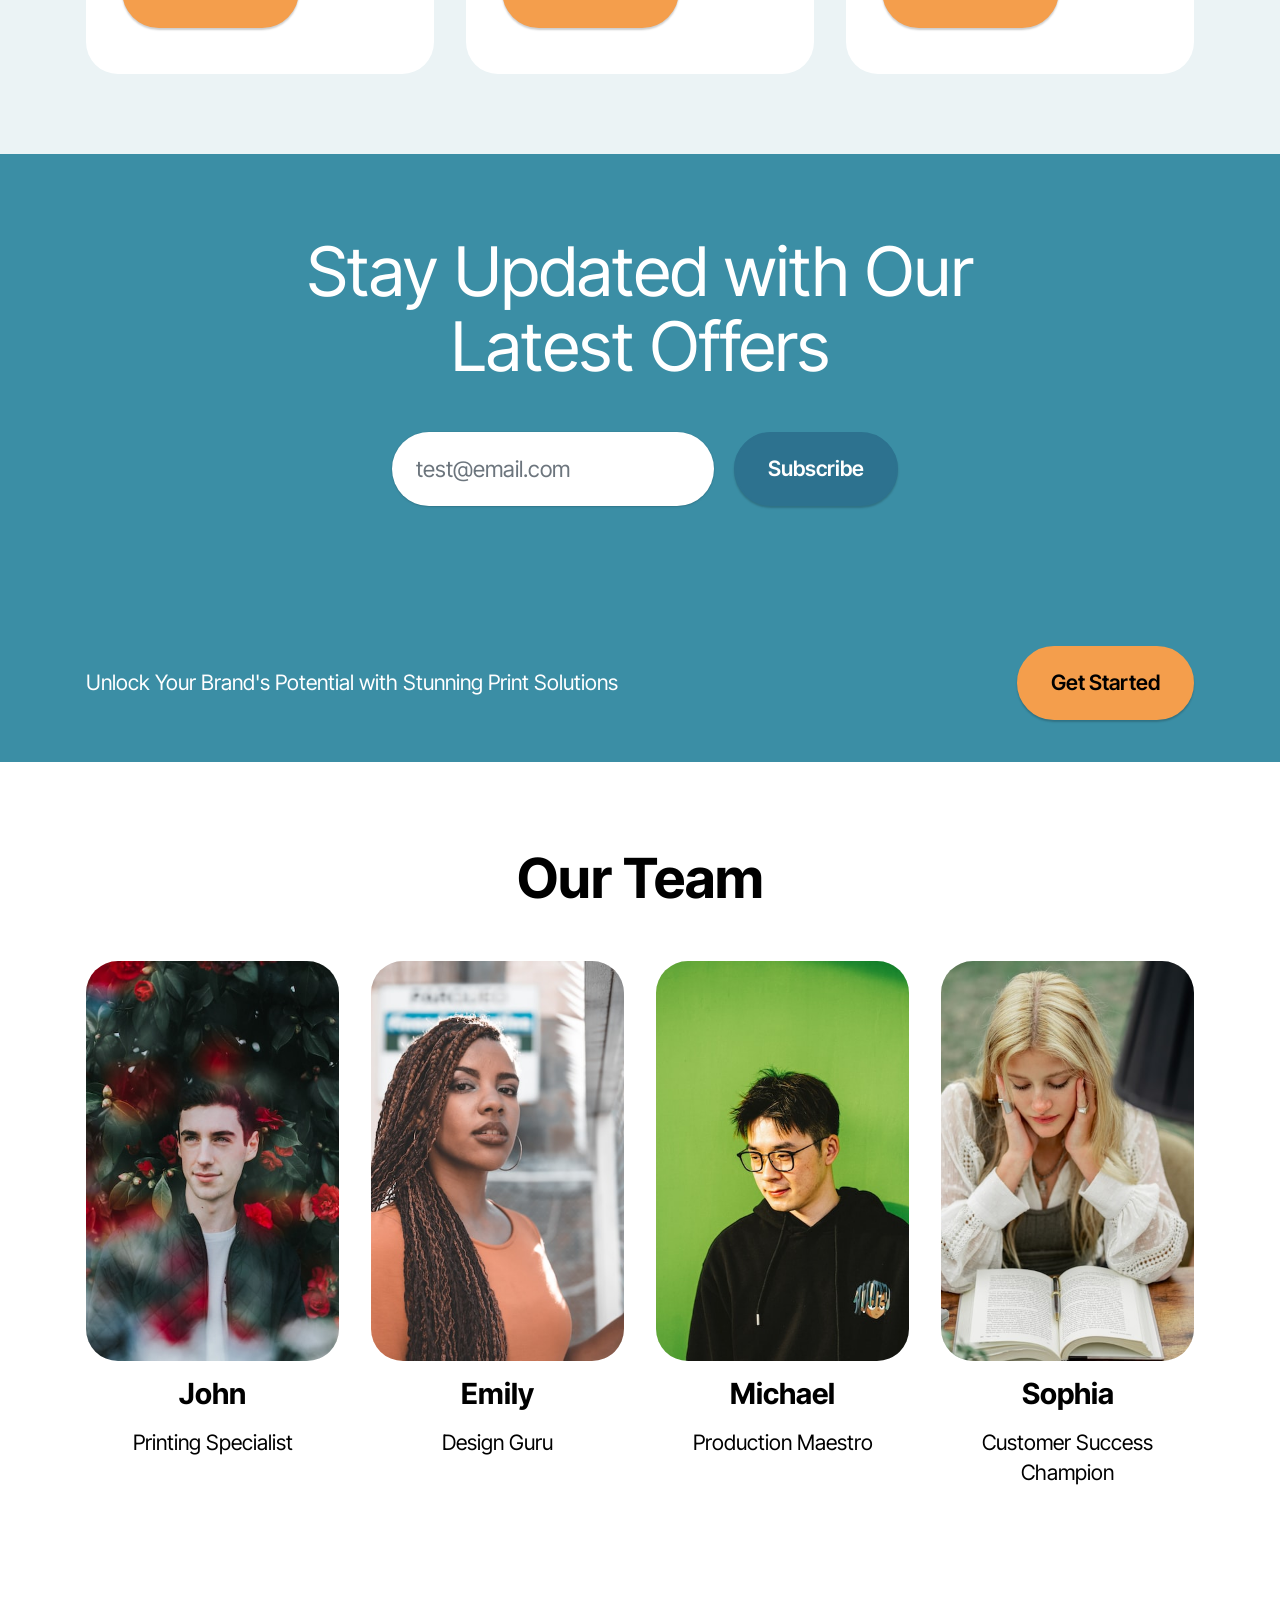
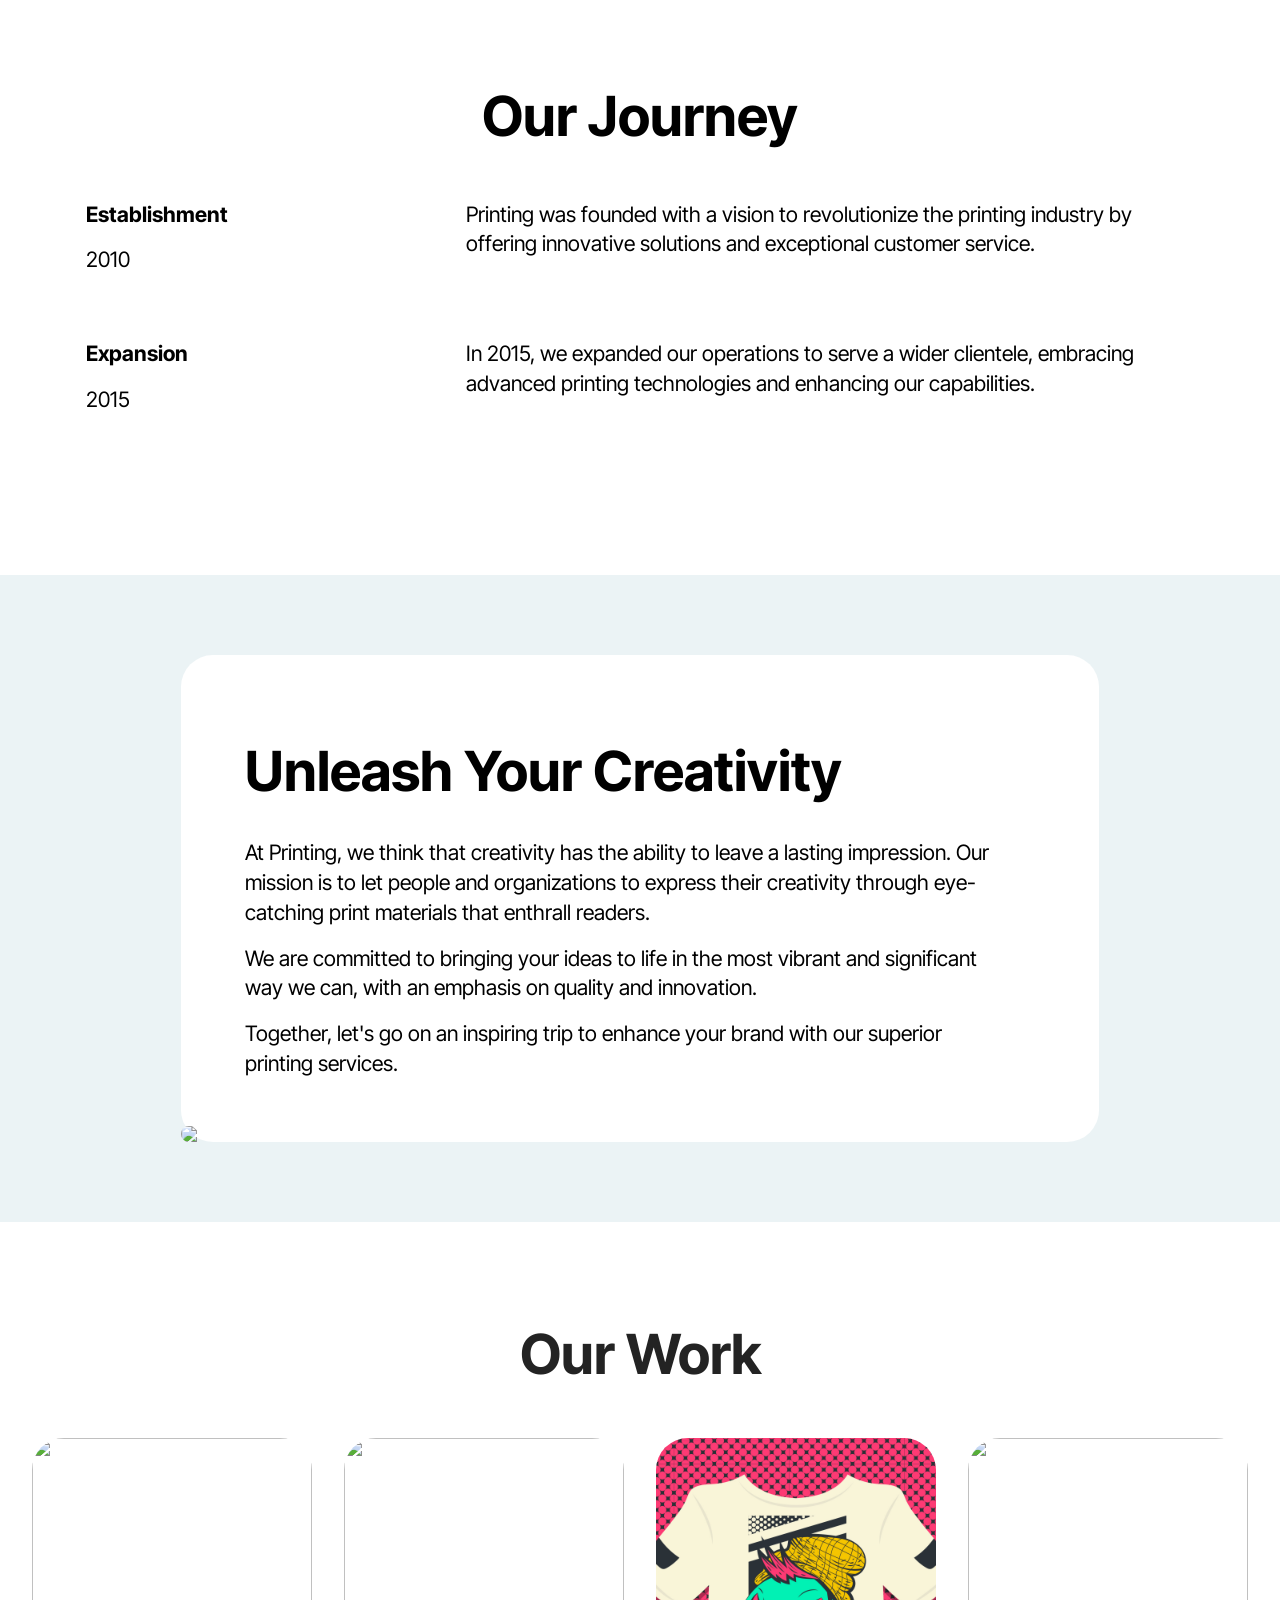
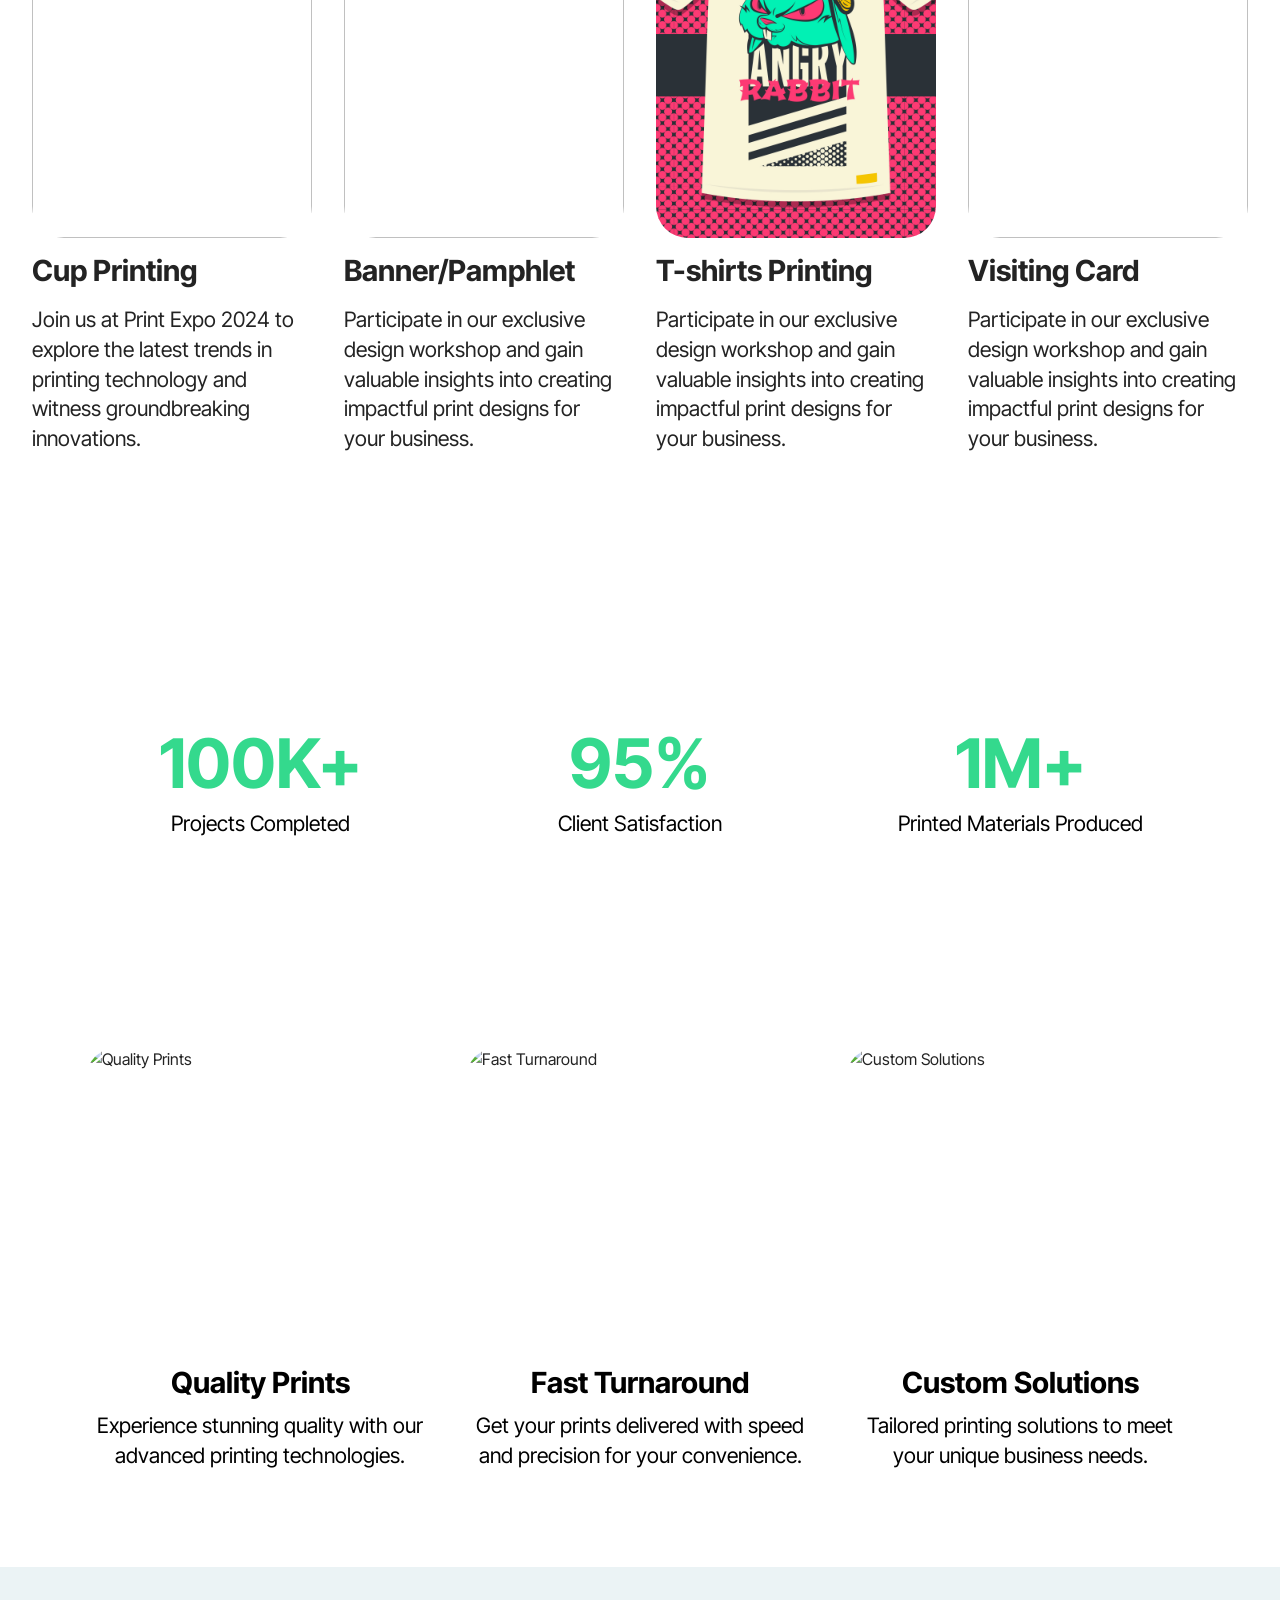
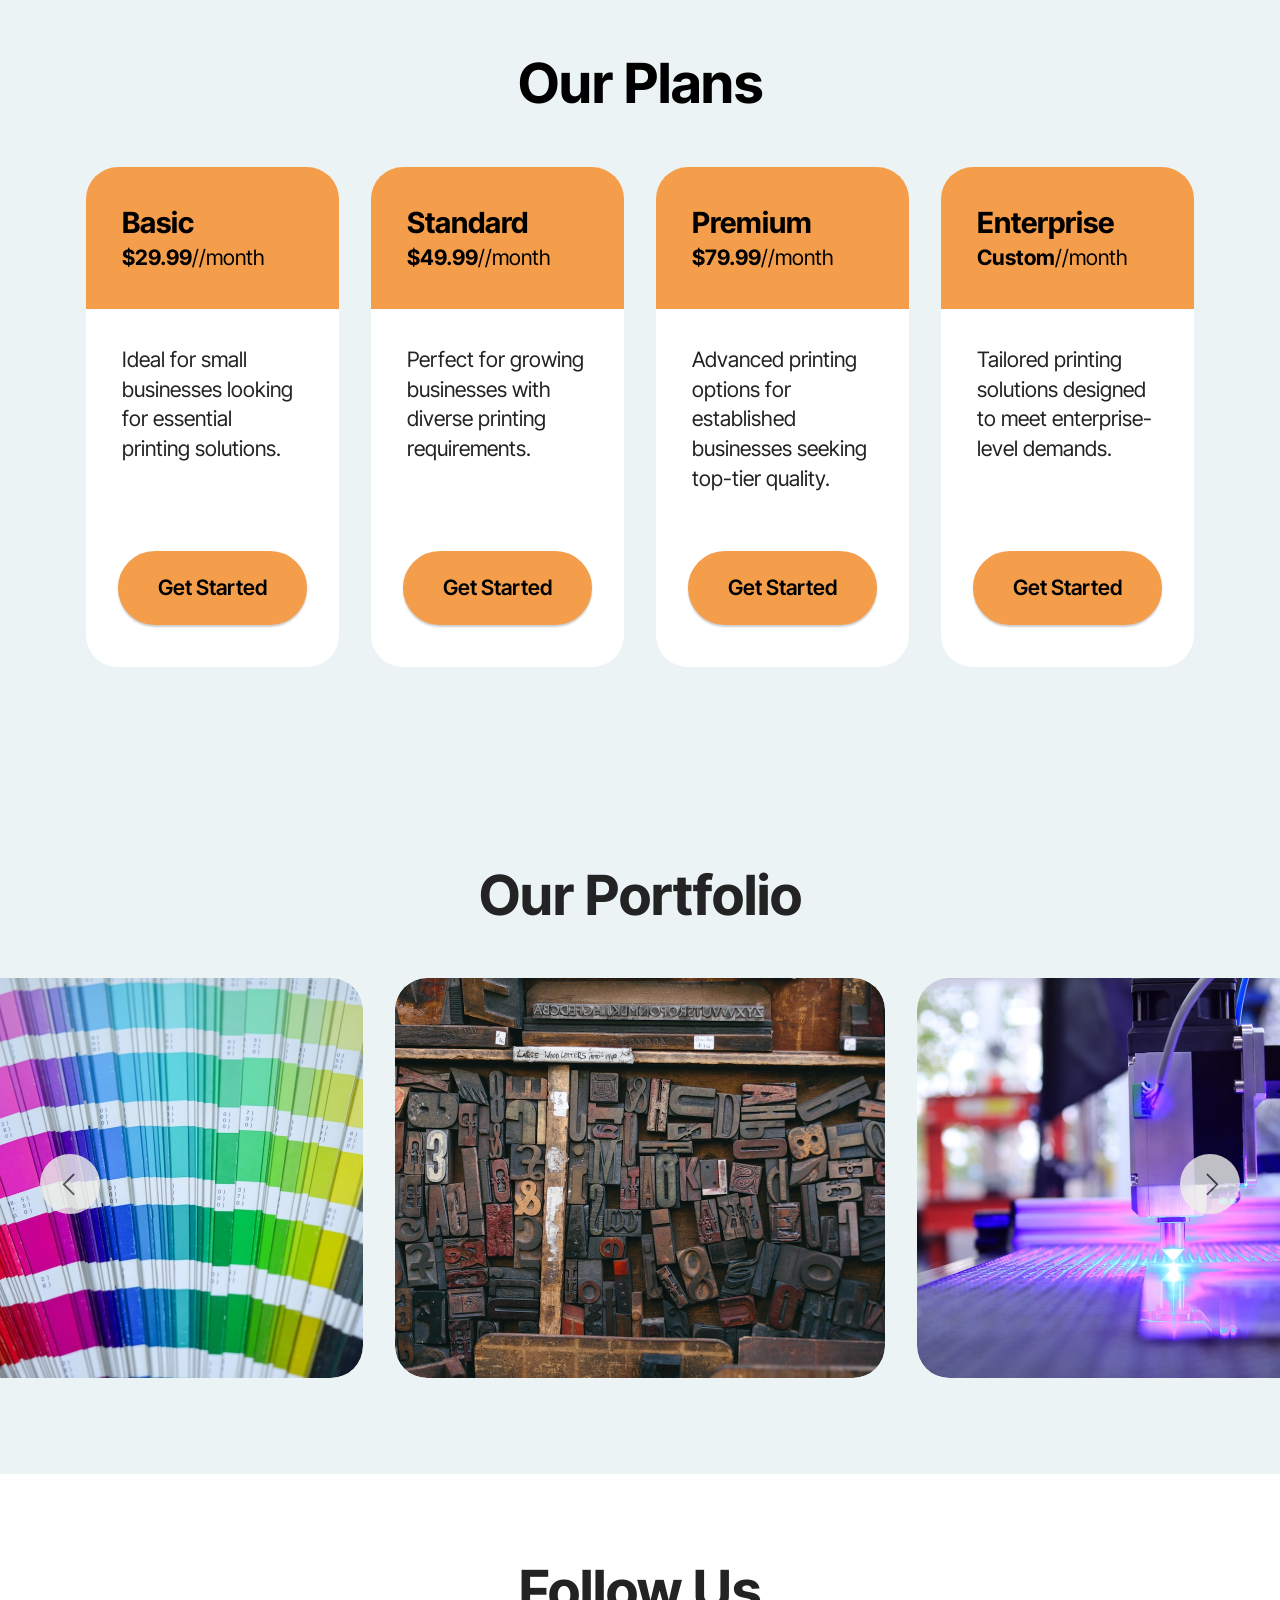
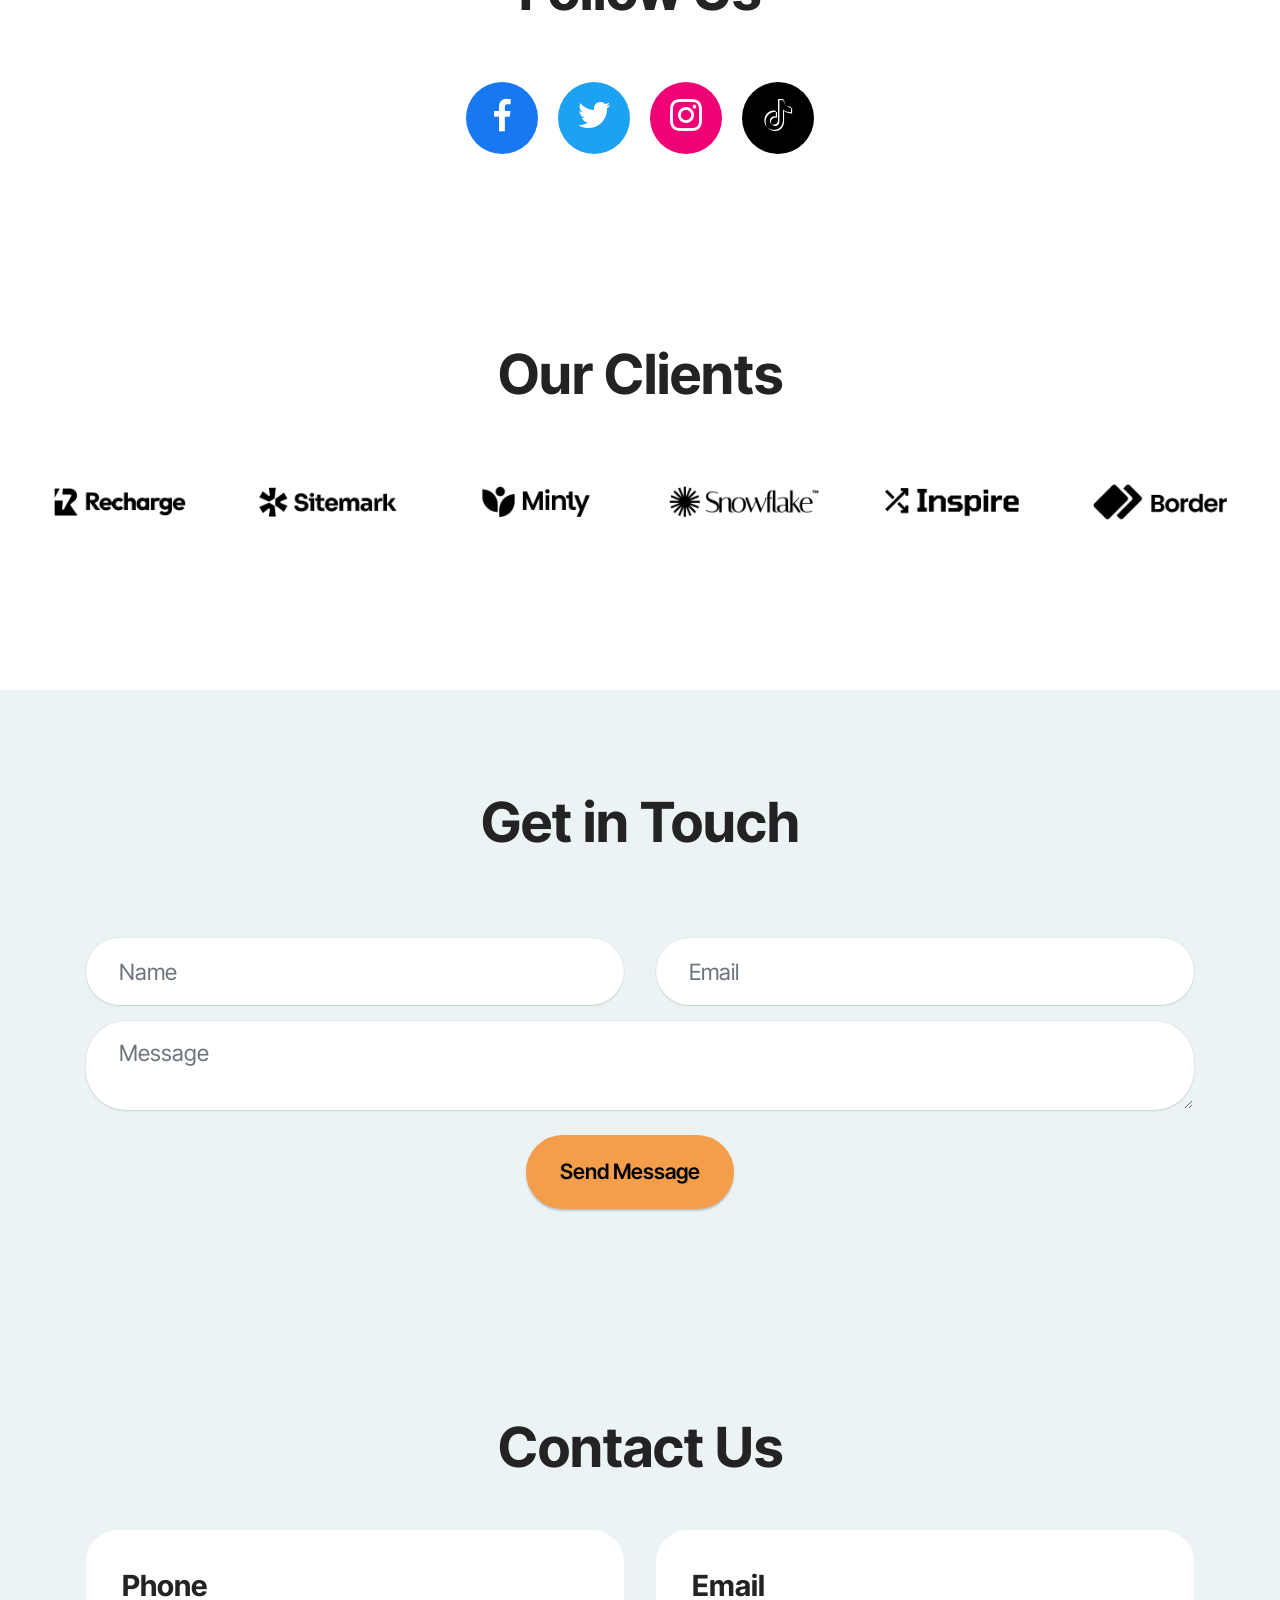
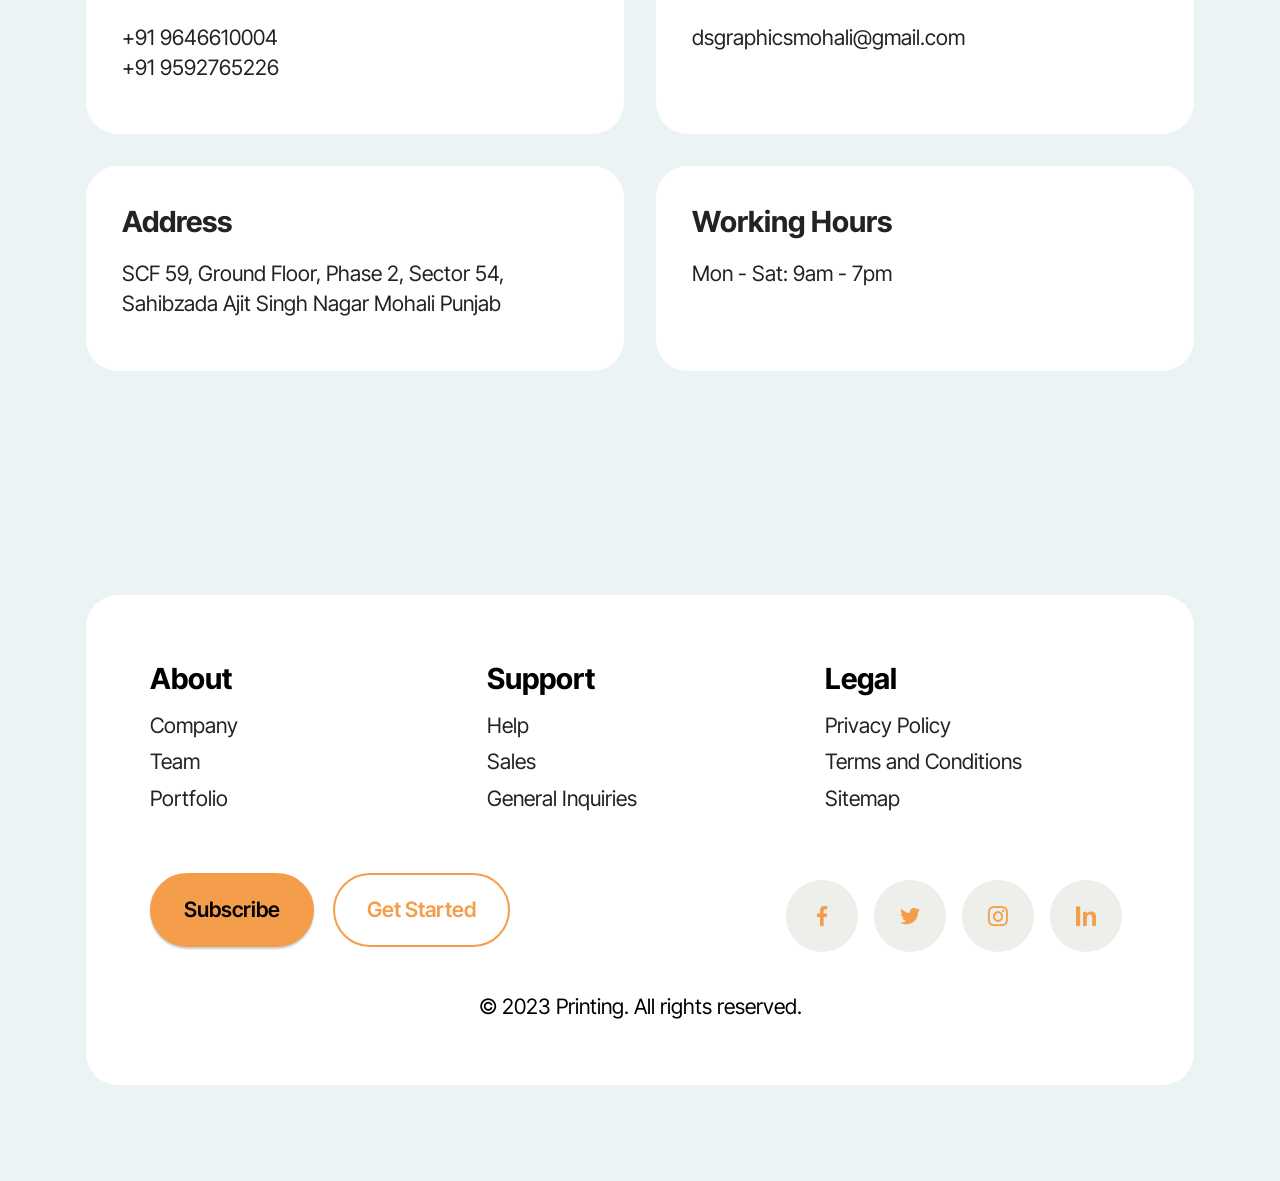
==== commit c426b7fe: "Help page added" ====
--- a/index.html
+++ b/index.html
@@ -3265,7 +3265,7 @@
 					<strong>Support</strong>
 				</h2>
 				<ul class="list mbr-fonts-style display-7">
-					<li class="mbr-text item-wrap"><a href="https://mobirise.com/" class="text-black">Help</a></li>
+					<li class="mbr-text item-wrap"><a href="help.html" class="text-black">Help</a></li>
 					<li class="mbr-text item-wrap"><a href="https://mobirise.com/" class="text-black">Sales</a></li>
 					<li class="mbr-text item-wrap"><a href="https://mobirise.com/" class="text-black">General Inquiries</a></li>
 				
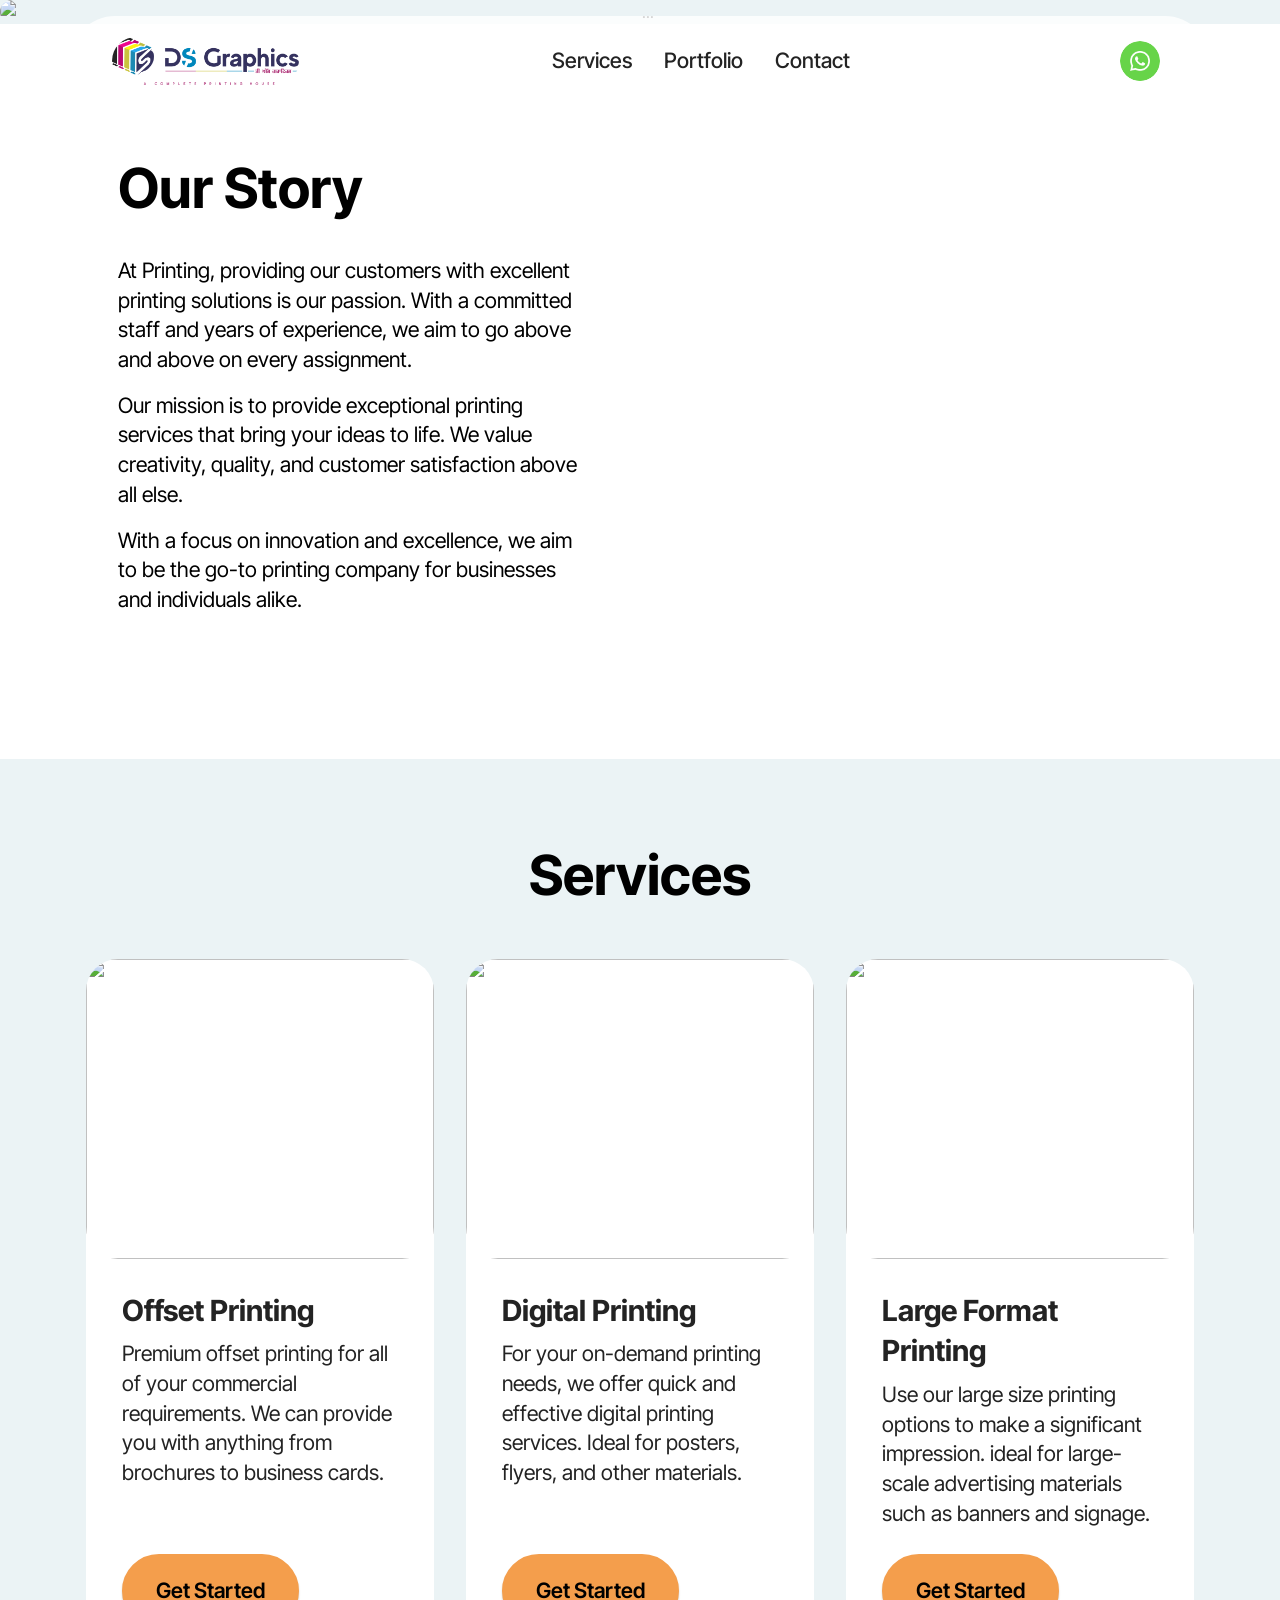
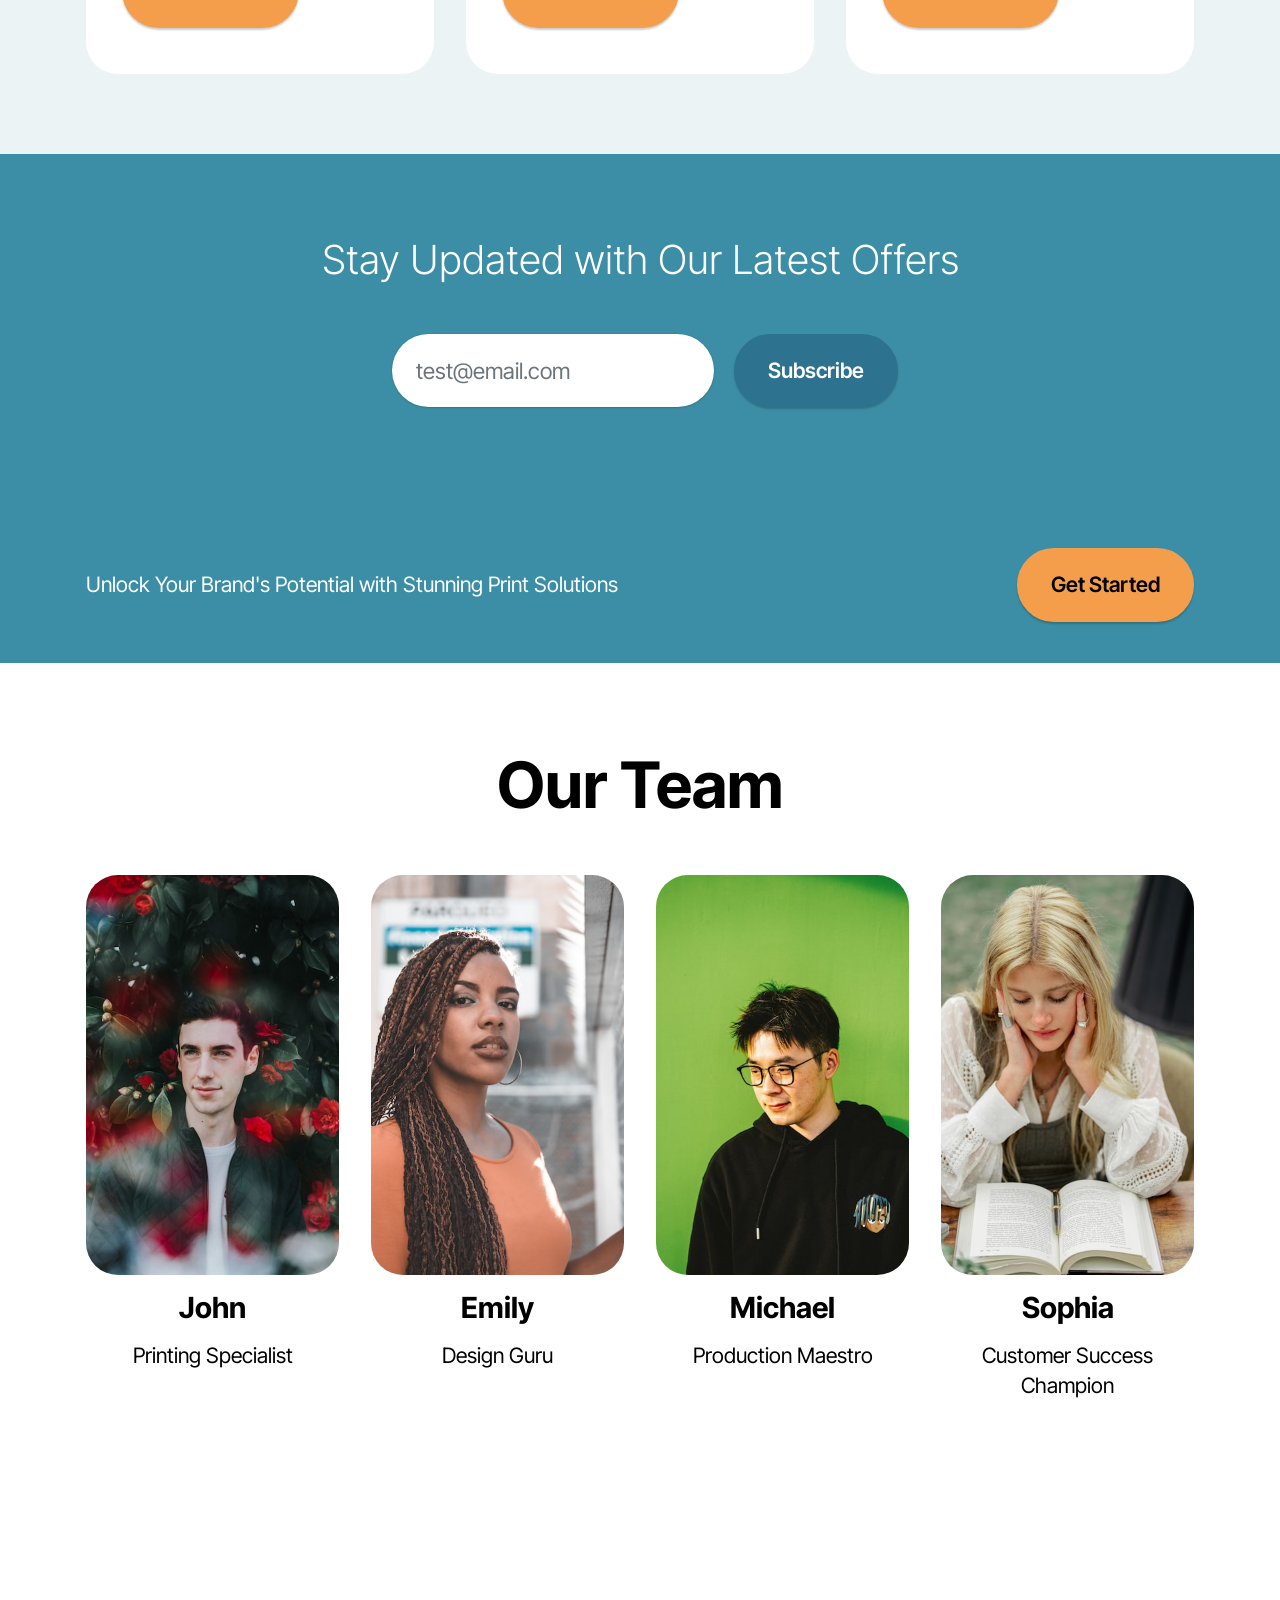
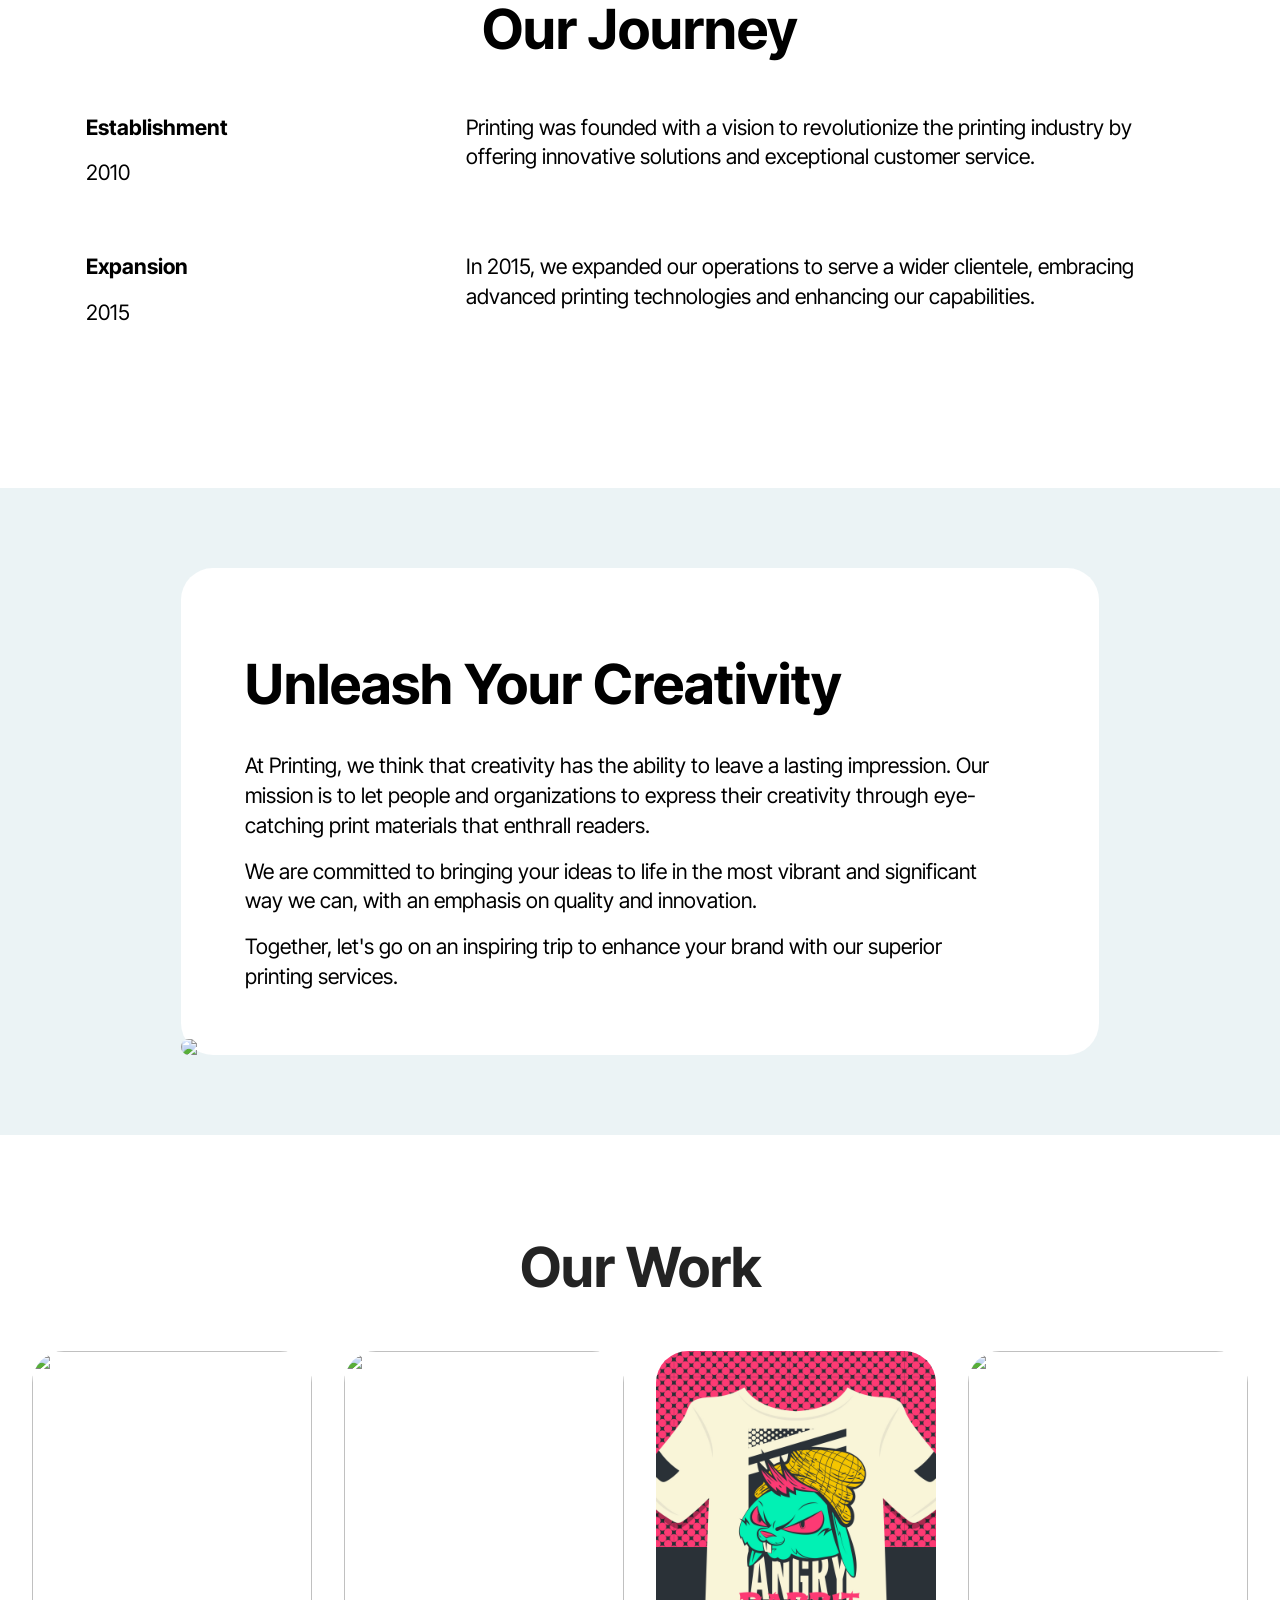
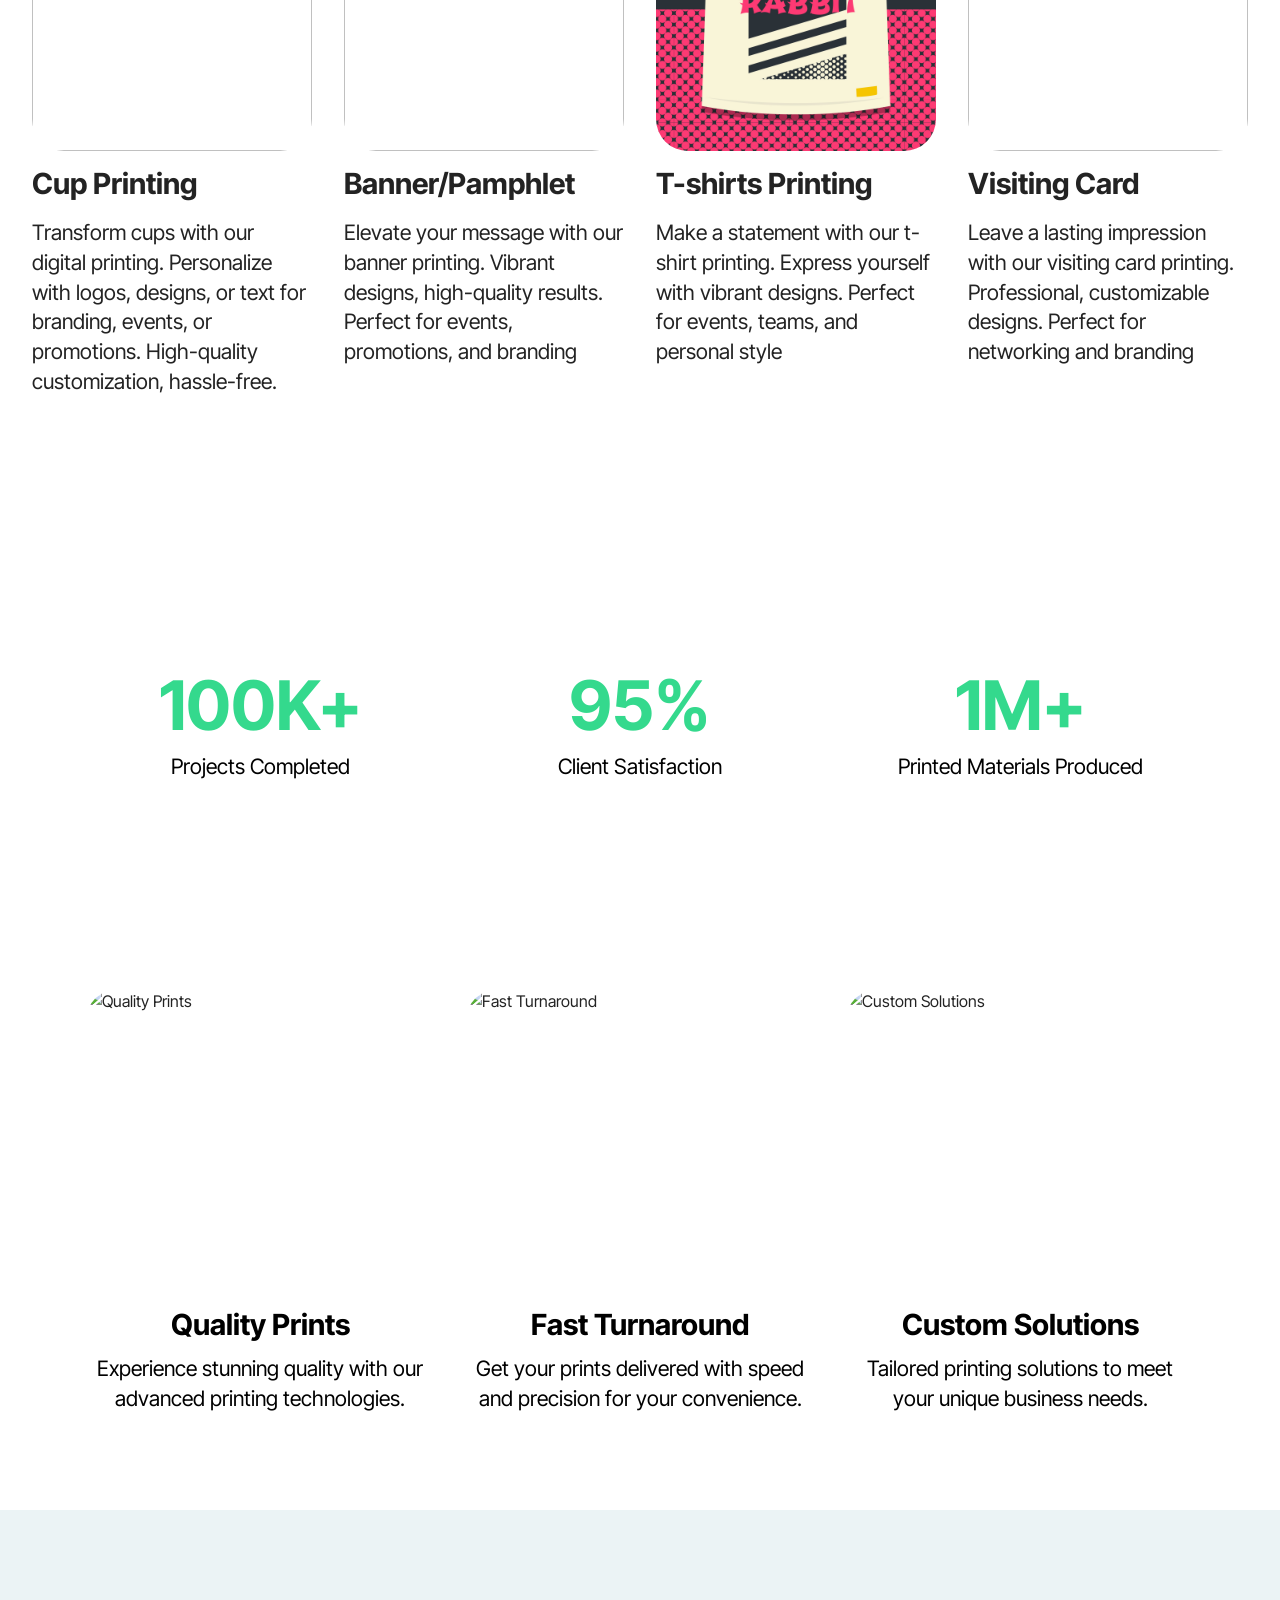
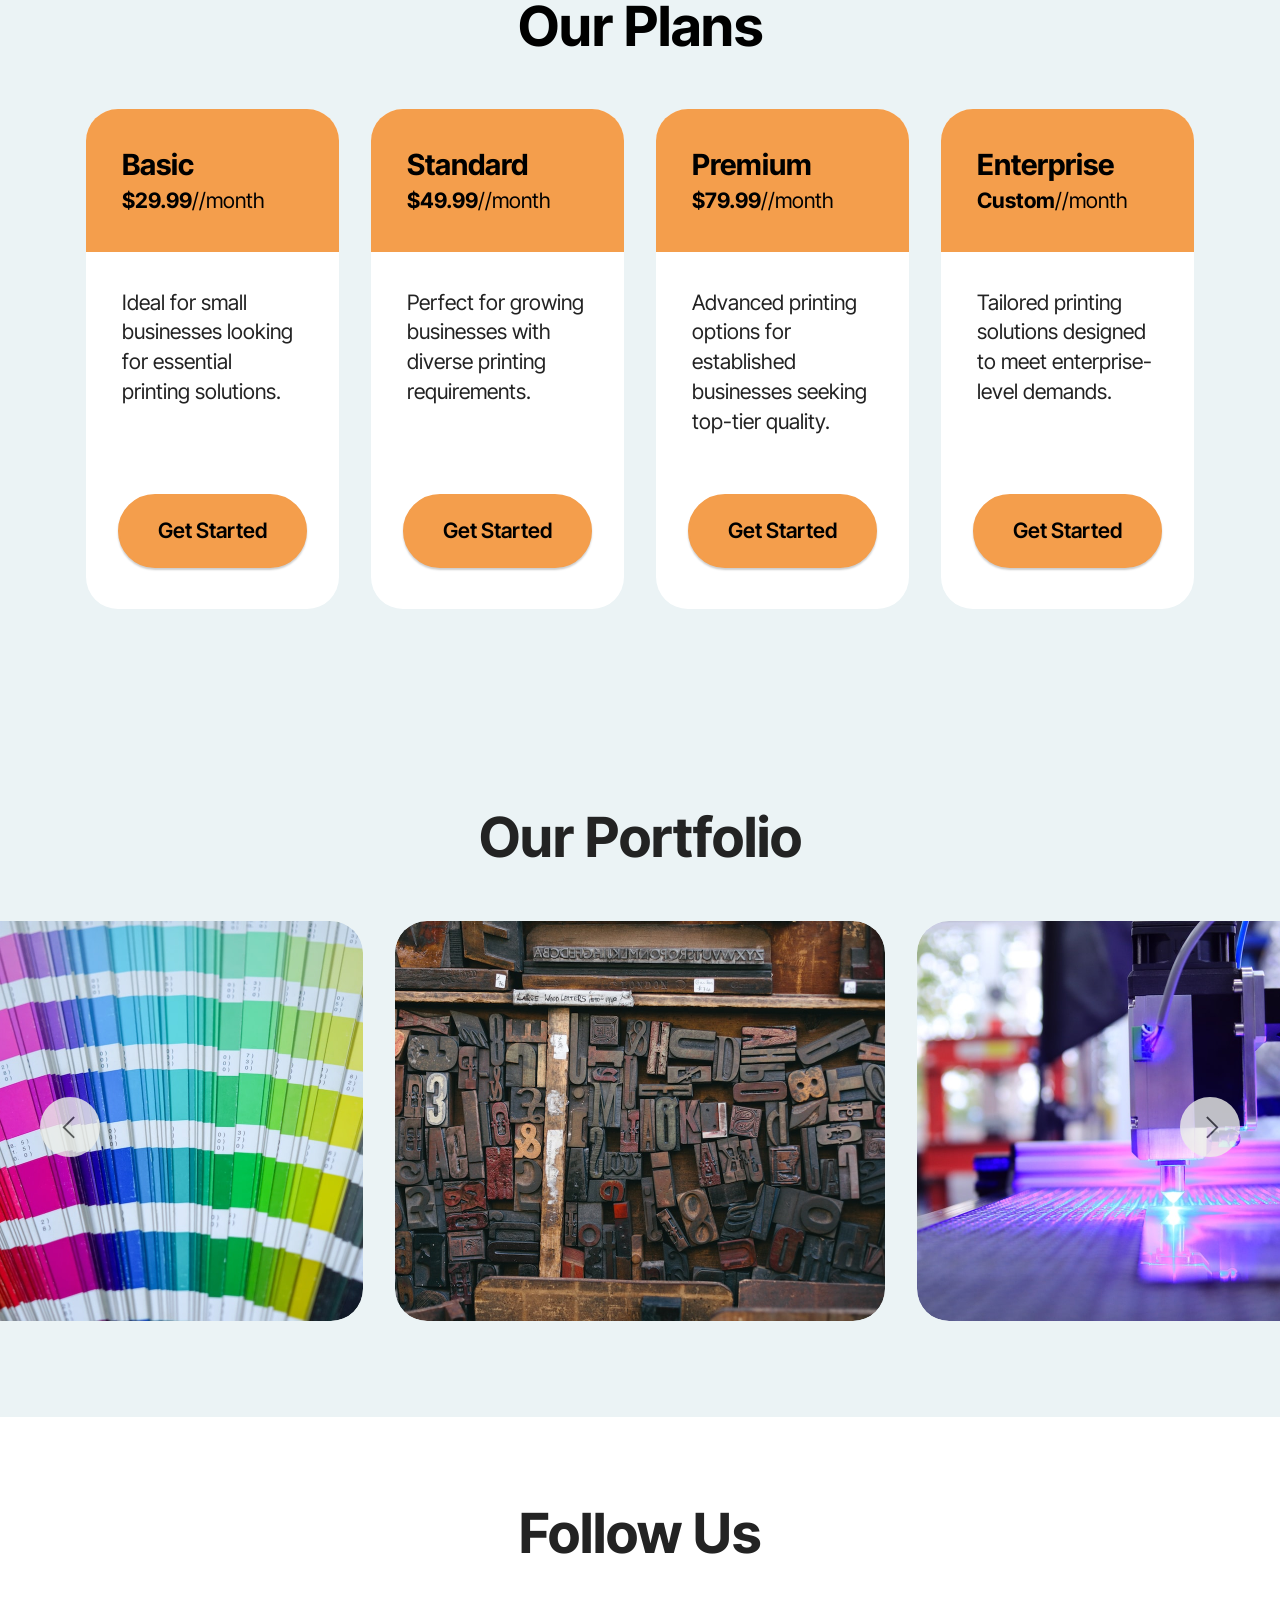
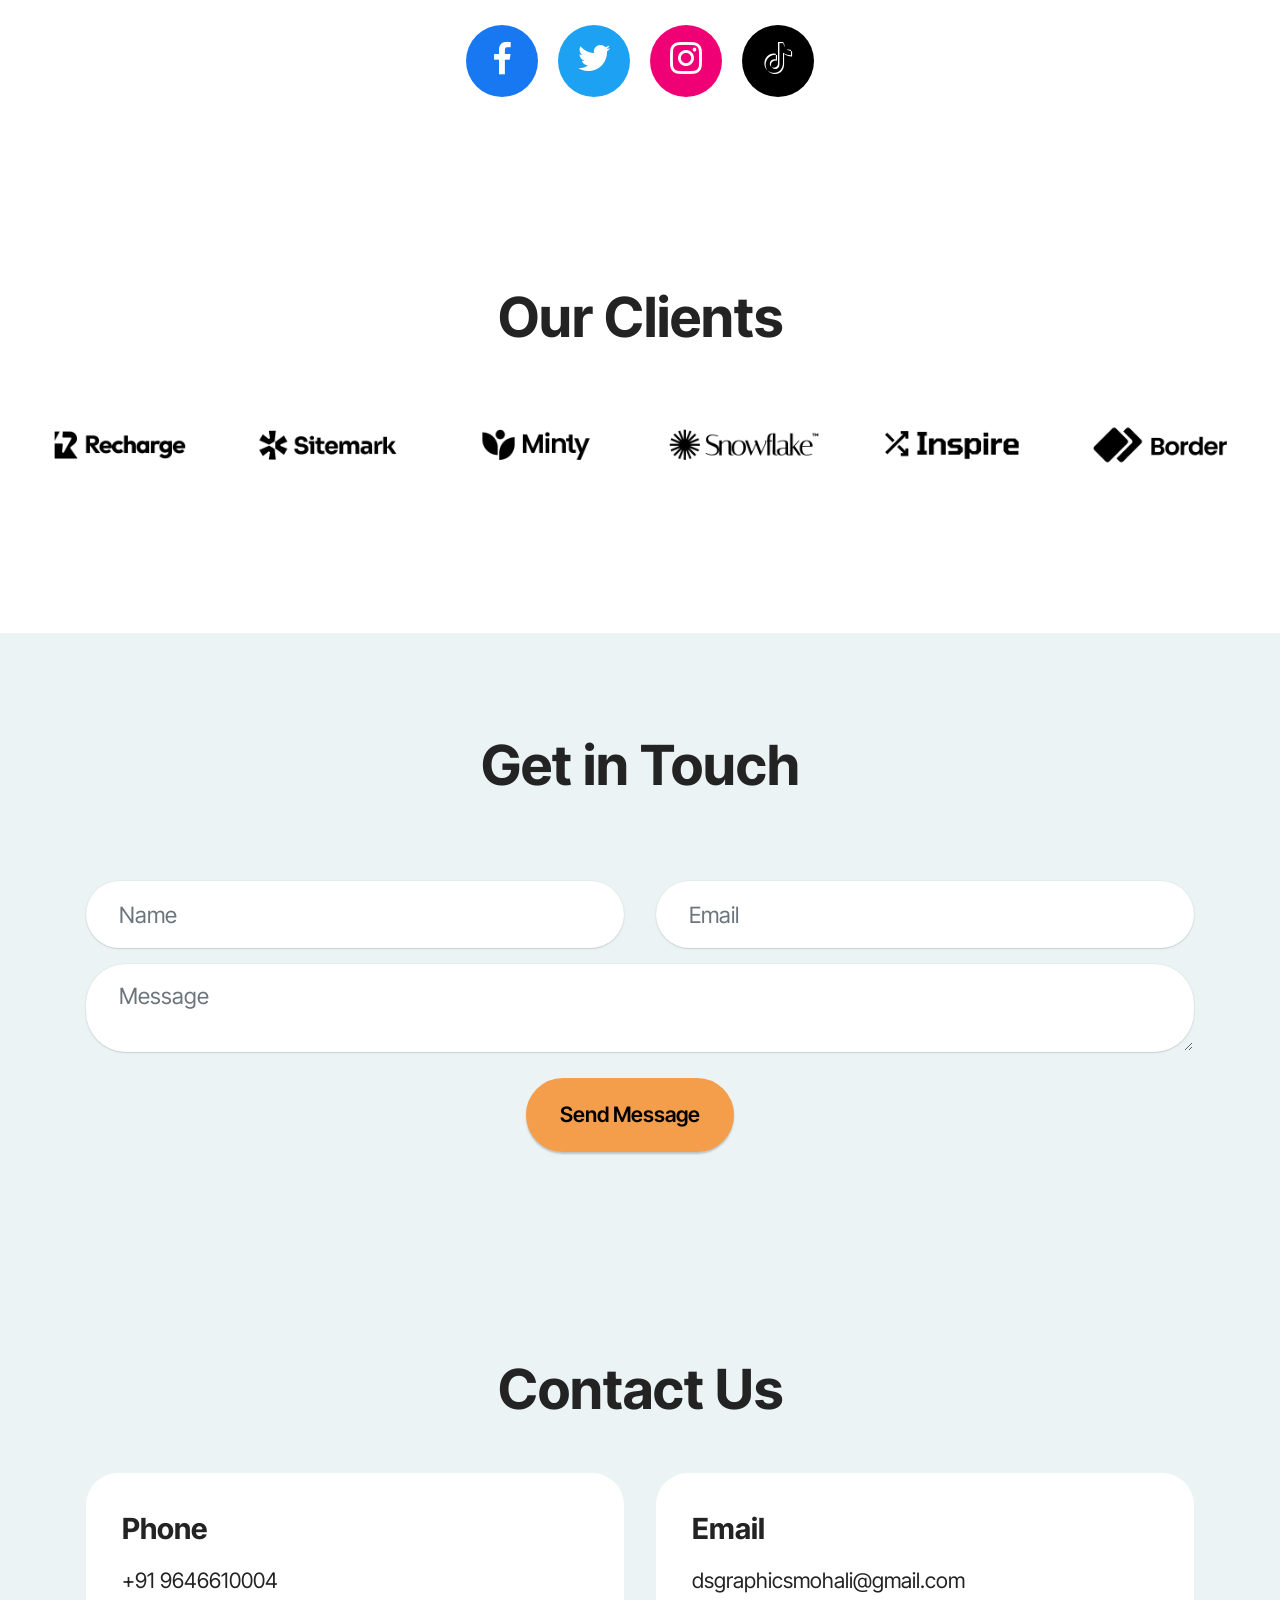
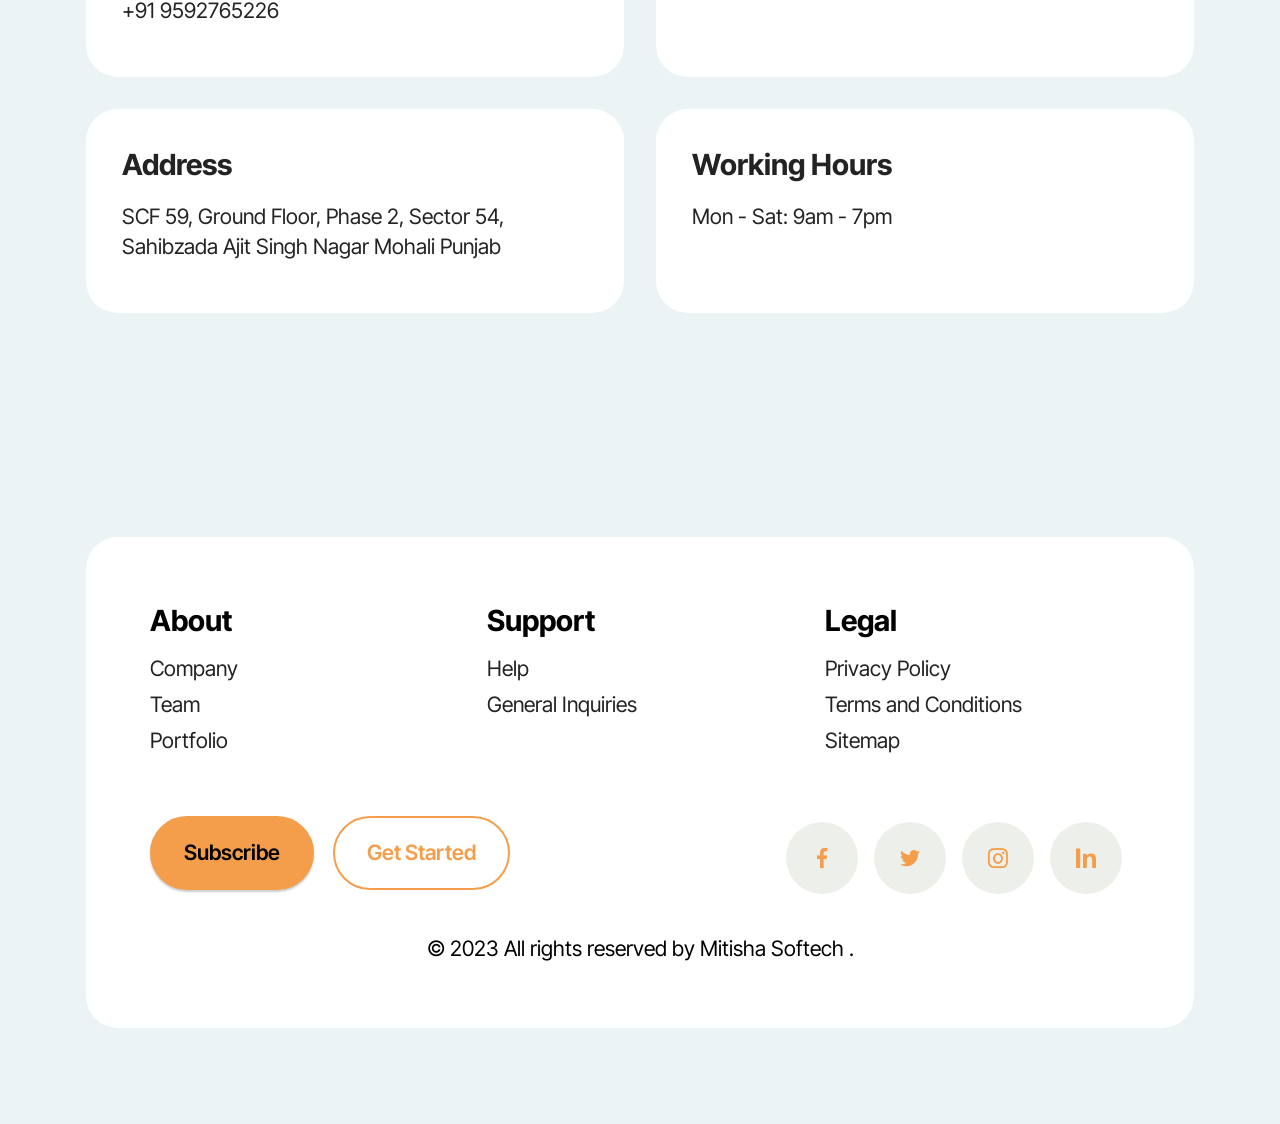
==== commit 211fb720: "completed one phase of DS Graphics" ====
--- a/index.html
+++ b/index.html
@@ -1,10 +1,9 @@
 <!DOCTYPE html>
 <html>
 <head>
-  <!-- Site made with Mobirise AI Website Builder v0.01, https://ai.mobirise.com -->
+ 
   <meta charset="UTF-8">
   <meta http-equiv="X-UA-Compatible" content="IE=edge">
-  <meta name="generator" content="Mobirise AI v0.01, ai.mobirise.com">
   <meta name="viewport" content="width=device-width, initial-scale=1, minimum-scale=1">
 
   <meta name="description" content="Welcome to our printing company website! Explore our high-quality printing services and stunning designs. Get ready to bring your ideas to life with our professional team.">
@@ -1017,9 +1016,9 @@
     <div class="row justify-content-center">
       <div class="col-12 content-head">
         <div class="mbr-section-head mb-5">
-          <h4 class="mbr-section-title mbr-fonts-style align-center mb-0 display-2">
+          <h5 class="mbr-section-title mbr-fonts-style align-center mb-0 display-2">
             <strong>Services</strong>
-          </h4>
+          </h5>
         </div>
       </div>
     </div>
@@ -1155,12 +1154,12 @@
     <div class="row content-wrapper justify-content-center">
       <div class="col-lg-8 mbr-form">
         <div class="">
-          <h2 class="mbr-section-title mbr-fonts-style mb-5 display-1">
+          <h5 class="mbr-section-title mbr-fonts-style mb-5 display-6">
             Stay Updated with Our Latest Offers
-          </h2>
+          </h5>
         </div>
         <div class="text-wrapper align-left" data-form-type="formoid">
-          <form action="https://mobirise.eu/" method="POST" class="mbr-form form-with-styler" data-form-title="Form Name"><input type="hidden" name="email" data-form-email="true" value="">
+          <form action="" method="POST" class="mbr-form form-with-styler" data-form-title="Form Name"><input type="hidden" name="email" data-form-email="true" value="">
             <div class="row">
               <div hidden="hidden" data-form-alert="" class="alert alert-success col-12">Thanks for filling out the form!</div>
               <div hidden="hidden" data-form-alert-danger="" class="alert alert-danger col-12">
@@ -1249,9 +1248,9 @@
 			<div class="col-12 col-lg-9 active">
 				<div class="item-wrapper">
 					<div class="card-box">
-						<h4 class="card-text mbr-fonts-style display-7">
+						<h5 class="card-text mbr-fonts-style display-7">
                             Unlock Your Brand&#x27;s Potential with Stunning Print Solutions
-                        </h4>
+                        </h5>
 					</div>
 				</div>
 			</div>
@@ -1324,9 +1323,9 @@
 		<div class="row justify-content-center">
 			<div class="col-12 content-head">
 				<div class="mbr-section-head mb-5">
-					<h4 class="mbr-section-title mbr-fonts-style align-center mb-0 display-2">
+					<h5 class="mbr-section-title mbr-fonts-style align-center mb-0 display-3">
 						<strong>Our Team</strong>
-					</h4>
+					</h5>
 				</div>
 			</div>
 		</div>
@@ -1783,9 +1782,9 @@
 		<div class="row justify-content-center mb-5">
 			<div class="col-12 content-head">
 				<div class="mbr-section-head">
-					<h4 class="mbr-section-title mbr-fonts-style align-center mb-0 display-2">
+					<h5 class="mbr-section-title mbr-fonts-style align-center mb-0 display-2">
 						<strong>Our Work</strong>
-					</h4>
+					</h5>
 				</div>
 			</div>
 		</div>
@@ -1800,7 +1799,7 @@
 							<strong><a class="text-black fw-bold" href="#">Cup Printing</a></strong>
 						</h6>
 						<!-- <p class="mbr-text mbr-fonts-style mb-3 display-7">May 15, 2024</p> -->
-						<p class="mbr-text mbr-fonts-style mb-3 display-7">Join us at Print Expo 2024 to explore the latest trends in printing technology and witness groundbreaking innovations.</p>
+						<p class="mbr-text mbr-fonts-style mb-3 display-7">Transform cups with our digital printing. Personalize with logos, designs, or text for branding, events, or promotions. High-quality customization, hassle-free.</p>
 						<!-- <div class="mbr-section-btn item-footer"><a href="#" class="btn item-btn btn-primary display-7">Register</a></div> -->
 					</div>
 				</div>
@@ -1815,7 +1814,7 @@
 							<strong><a class="text-black fw-bold" href="#">Banner/Pamphlet </a></strong>
 						</h6>
 						<!-- <p class="mbr-text mbr-fonts-style mb-3 display-7">June 20, 2024</p> -->
-						<p class="mbr-text mbr-fonts-style mb-3 display-7">Participate in our exclusive design workshop and gain valuable insights into creating impactful print designs for your business.</p>
+						<p class="mbr-text mbr-fonts-style mb-3 display-7">Elevate your message with our banner printing. Vibrant designs, high-quality results. Perfect for events, promotions, and branding</p>
 						<!-- <div class="mbr-section-btn item-footer"><a href="#" class="btn item-btn btn-primary display-7">Register</a></div> -->
 					</div>
 				</div>
@@ -1830,7 +1829,7 @@
 							<strong><a class="text-black fw-bold" href="#">T-shirts Printing</a></strong>
 						</h6>
 						<!-- <p class="mbr-text mbr-fonts-style mb-3 display-7">June 20, 2024</p> -->
-						<p class="mbr-text mbr-fonts-style mb-3 display-7">Participate in our exclusive design workshop and gain valuable insights into creating impactful print designs for your business.</p>
+						<p class="mbr-text mbr-fonts-style mb-3 display-7">Make a statement with our t-shirt printing. Express yourself with vibrant designs. Perfect for events, teams, and personal style</p>
 						<!-- <div class="mbr-section-btn item-footer"><a href="#" class="btn item-btn btn-primary display-7">Register</a></div> -->
 					</div>
 				</div>
@@ -1845,7 +1844,7 @@
 							<strong><a class="text-black fw-bold" href="#">Visiting Card </a></strong>
 						</h6>
 						<!-- <p class="mbr-text mbr-fonts-style mb-3 display-7">June 20, 2024</p> -->
-						<p class="mbr-text mbr-fonts-style mb-3 display-7">Participate in our exclusive design workshop and gain valuable insights into creating impactful print designs for your business.</p>
+						<p class="mbr-text mbr-fonts-style mb-3 display-7">Leave a lasting impression with our visiting card printing. Professional, customizable designs. Perfect for networking and branding</p>
 						<!-- <div class="mbr-section-btn item-footer"><a href="#" class="btn item-btn btn-primary display-7">Register</a></div> -->
 					</div>
 				</div>
@@ -2414,9 +2413,9 @@
     <div class="row justify-content-center">
       <div class="col-12 content-head">
         <div class="mbr-section-head mb-5">
-          <h4 class="mbr-section-title mbr-fonts-style align-center mb-0 display-2">
+          <h5 class="mbr-section-title mbr-fonts-style align-center mb-0 display-2">
             <strong>Our Plans</strong>
-          </h4>
+          </h5>
         </div>
       </div>
     </div>
@@ -2899,9 +2898,9 @@
         <div class="row justify-content-center mb-5">
             <div class="col-12 content-head">
                 <div class="mbr-section-head">
-                    <h4 class="mbr-section-title mbr-fonts-style align-center mb-0 display-2">
+                    <h5 class="mbr-section-title mbr-fonts-style align-center mb-0 display-2">
                         <strong>Our Clients</strong>
-                    </h4>
+                    </h5>
                 </div>
             </div>
         </div>
@@ -3243,7 +3242,7 @@
 }
 
 </style>
-
+ <!-- ====footer=== -->
 
 <section data-bs-version="5.1" class="footer1 cid-tXxDrhoyum" once="footers" id="footer-1-tXxDrhoyum">
 	<div class="container">
@@ -3266,8 +3265,7 @@
 				</h2>
 				<ul class="list mbr-fonts-style display-7">
 					<li class="mbr-text item-wrap"><a href="help.html" class="text-black">Help</a></li>
-					<li class="mbr-text item-wrap"><a href="https://mobirise.com/" class="text-black">Sales</a></li>
-					<li class="mbr-text item-wrap"><a href="https://mobirise.com/" class="text-black">General Inquiries</a></li>
+					<li class="mbr-text item-wrap"><a href="contact.html" class="text-black">General Inquiries</a></li>
 				
 				</ul>
 			</div>
@@ -3312,7 +3310,7 @@
 			</div>
 			<div class="col-12 mt-4">
 				<p class="mbr-text mb-0 mbr-fonts-style copyright align-center display-7">
-					© 2023 Printing. All rights reserved.
+          © 2023 All rights reserved by Mitisha Softech .
 				</p>
 			</div>
 		</div>
